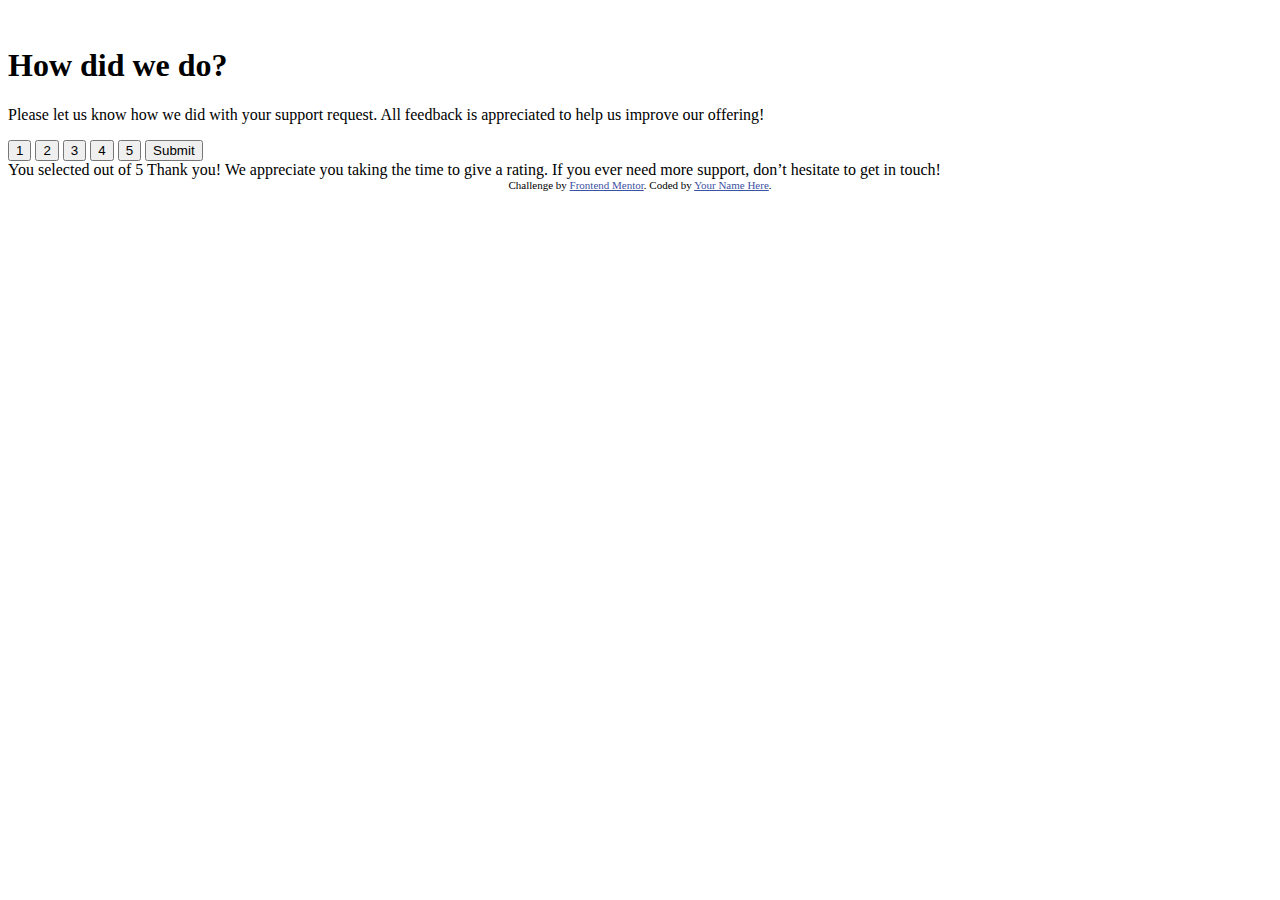
==== pages/index.html @ 81e843ce "my first commit in rating app" ====
<!DOCTYPE html>
<html lang="en">
<head>
  <meta charset="UTF-8">
  <meta name="viewport" content="width=device-width, initial-scale=1.0"> <!-- displays site properly based on user's device -->
  <link rel="icon" type="image/png" sizes="32x32" href="./images/favicon-32x32.png">
  <link rel="stylesheet" href="pages/rating.css">
  
  <title>Frontend Mentor | Interactive rating component</title>

  <!-- Feel free to remove these styles or customise in your own stylesheet 👍 -->
  <style>
    .attribution { font-size: 11px; text-align: center; }
    .attribution a { color: hsl(228, 45%, 44%); }
  </style>
</head>
<body>
  <main>
    <!-- rating card -->
    <div class="rating-card">
      <!-- star icon -->
      <img src="" alt="">
      <!-- text -->
      <h1>How did we do?</h1>
      <p>Please let us know how we did with your support request. All feedback is appreciated to help us improve our offering!</p>
      <!-- rating numbers -->
      <button>1</button>
      <button>2</button>
      <button>3</button>
      <button>4</button>
      <button>5</button>
      <!-- sumbit button -->
      <button>Submit</button>
    </div>
  </main>
  <!-- Rating state start -->

 

  <!-- Rating state end -->

  <!-- Thank you state start -->

  You selected <!-- Add rating here --> out of 5

  Thank you!

  We appreciate you taking the time to give a rating. If you ever need more support, 
  don’t hesitate to get in touch!

  <!-- Thank you state end -->

  
  <div class="attribution">
    Challenge by <a href="https://www.frontendmentor.io?ref=challenge" target="_blank">Frontend Mentor</a>. 
    Coded by <a href="#">Your Name Here</a>.
  </div>


  <!-- JAVASCRIPT -->
  <script src="pages/myRating.js"></script>
</body>
</html>
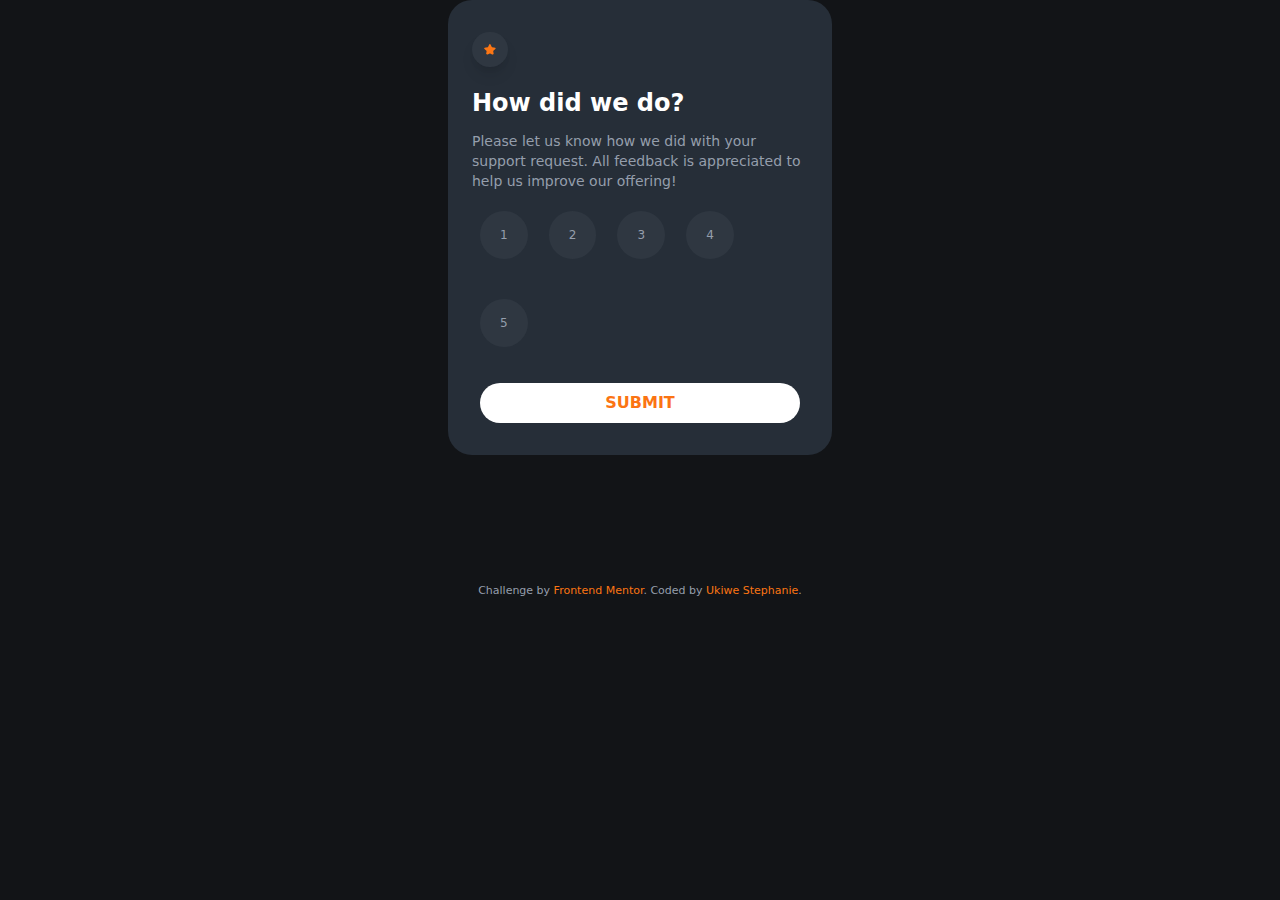
==== commit 3e5a66b9: "my update including tailwind css" ====
--- a/pages/index.html
+++ b/pages/index.html
@@ -4,34 +4,42 @@
   <meta charset="UTF-8">
   <meta name="viewport" content="width=device-width, initial-scale=1.0"> <!-- displays site properly based on user's device -->
   <link rel="icon" type="image/png" sizes="32x32" href="./images/favicon-32x32.png">
-  <link rel="stylesheet" href="pages/rating.css">
+  <link rel="stylesheet" href="rating.css">
+  <link href="../output.css" rel="stylesheet">
   
   <title>Frontend Mentor | Interactive rating component</title>
-
-  <!-- Feel free to remove these styles or customise in your own stylesheet 👍 -->
-  <style>
-    .attribution { font-size: 11px; text-align: center; }
-    .attribution a { color: hsl(228, 45%, 44%); }
-  </style>
 </head>
-<body>
+<body class="body w-full h-full">
   <main>
     <!-- rating card -->
-    <div class="rating-card">
-      <!-- star icon -->
-      <img src="" alt="">
+    <div class="rating-card max-w-sm md:m-auto overflow-hidden rounded-3xl w-full h-ffull mt-36">
+        <!-- star icon -->
+      <img class="star-icon rounded-full shadow-lg py-3 px-3 mx-6 mt-8 mb-5 w-9" src="../images/icon-star.svg" alt="">
       <!-- text -->
-      <h1>How did we do?</h1>
-      <p>Please let us know how we did with your support request. All feedback is appreciated to help us improve our offering!</p>
+      <div class="px-6">
+        <h1 class="font-semibold text-2xl text-white pb-3">How did we do?</h1>
+      <p class="rate-text text-sm">Please let us know how we did with your support request. All feedback is appreciated to help us improve our offering!</p>
+      
       <!-- rating numbers -->
-      <button>1</button>
-      <button>2</button>
-      <button>3</button>
-      <button>4</button>
-      <button>5</button>
-      <!-- sumbit button -->
-      <button>Submit</button>
+      <div class=" text-white">
+        <button class="rate-buttons rounded-full text-xs rate-text py-4 px-5 mx-2 my-5">1</button>
+      <button class="rate-buttons  rounded-full text-xs rate-text py-4 px-5 mx-2 my-5">2</button>
+      <button class="rate-buttons  rounded-full text-xs rate-text py-4 px-5 mx-2 my-5">3</button>
+      <button class="rate-buttons  rounded-full text-xs rate-text py-4 px-5 mx-2 my-5">4</button>
+      <button class="rate-buttons  rounded-full text-xs rate-text py-4 px-5 mx-2 my-5">5</button>
+      </div>
+     
     </div>
+     <!-- sumbit button -->
+     <button class="font-semibold rating-submit bg-white rounded-full w-80 h-10 ml-8 mt-4 mb-8">SUBMIT</button>
+      </div>
+    </div>
+
+    <!-- FOOTER -->
+    <div class="attribution mt-32">
+      Challenge by <a href="https://www.frontendmentor.io?ref=challenge" target="_blank">Frontend Mentor</a>. 
+      Coded by <a href="#">Ukiwe Stephanie</a>.
+    
   </main>
   <!-- Rating state start -->
 
@@ -39,25 +47,12 @@
 
   <!-- Rating state end -->
 
-  <!-- Thank you state start -->
-
-  You selected <!-- Add rating here --> out of 5
-
-  Thank you!
-
-  We appreciate you taking the time to give a rating. If you ever need more support, 
-  don’t hesitate to get in touch!
-
-  <!-- Thank you state end -->
 
   
-  <div class="attribution">
-    Challenge by <a href="https://www.frontendmentor.io?ref=challenge" target="_blank">Frontend Mentor</a>. 
-    Coded by <a href="#">Your Name Here</a>.
-  </div>
+  
 
 
   <!-- JAVASCRIPT -->
-  <script src="pages/myRating.js"></script>
+  <script src="myRating.js"></script>
 </body>
 </html>--- a/pages/rating.css
+++ b/pages/rating.css
@@ -0,0 +1,46 @@
+* {
+    margin: 0;
+    padding: 0;
+}
+
+.body {
+    background-color: #121417;
+}
+
+.rating-card {
+    background-color: #262e38;
+}
+
+.star-icon {
+    background-color: #7c87981a;
+}
+
+.rate-text {
+    color: #959eac;
+}
+
+.rate-buttons {
+background-color: #7c87981a;
+}
+
+.rating-submit {
+    color: #fb7413;
+}
+
+.attribution { 
+    font-size: 11px; 
+    text-align: center;
+    color: #959eac; 
+}
+
+.attribution a { 
+    color: #fb7413; 
+}
+
+
+
+/* White: hsl(0, 0%, 100%)
+- Light Grey: hsl(217, 12%, 63%)
+- Medium Grey: hsl(216, 12%, 54%)
+- Dark Blue: hsl(213, 19%, 18%)
+- Very Dark Blue: hsl(216, 12%, 8%) */--- a/output.css
+++ b/output.css
@@ -0,0 +1,188374 @@
+/* tailwindcss utility classes*/
+
+/* ! tailwindcss v2.2.7 | MIT License | https://tailwindcss.com*/
+
+/*! modern-normalize v1.1.0 | MIT License | https://github.com/sindresorhus/modern-normalize */
+
+/*
+Document
+========
+*/
+
+/**
+Use a better box model (opinionated).
+*/
+
+*,
+::before,
+::after {
+  box-sizing: border-box;
+}
+
+/**
+Use a more readable tab size (opinionated).
+*/
+
+html {
+  -moz-tab-size: 4;
+  -o-tab-size: 4;
+     tab-size: 4;
+}
+
+/**
+1. Correct the line height in all browsers.
+2. Prevent adjustments of font size after orientation changes in iOS.
+*/
+
+html {
+  line-height: 1.15;
+  /* 1 */
+  -webkit-text-size-adjust: 100%;
+  /* 2 */
+}
+
+/*
+Sections
+========
+*/
+
+/**
+Remove the margin in all browsers.
+*/
+
+body {
+  margin: 0;
+}
+
+/**
+Improve consistency of default fonts in all browsers. (https://github.com/sindresorhus/modern-normalize/issues/3)
+*/
+
+body {
+  font-family:
+		system-ui,
+		-apple-system, /* Firefox supports this but not yet `system-ui` */
+		'Segoe UI',
+		Roboto,
+		Helvetica,
+		Arial,
+		sans-serif,
+		'Apple Color Emoji',
+		'Segoe UI Emoji';
+}
+
+/*
+Grouping content
+================
+*/
+
+/**
+1. Add the correct height in Firefox.
+2. Correct the inheritance of border color in Firefox. (https://bugzilla.mozilla.org/show_bug.cgi?id=190655)
+*/
+
+hr {
+  height: 0;
+  /* 1 */
+  color: inherit;
+  /* 2 */
+}
+
+/*
+Text-level semantics
+====================
+*/
+
+/**
+Add the correct text decoration in Chrome, Edge, and Safari.
+*/
+
+abbr[title] {
+  -webkit-text-decoration: underline dotted;
+          text-decoration: underline dotted;
+}
+
+/**
+Add the correct font weight in Edge and Safari.
+*/
+
+b,
+strong {
+  font-weight: bolder;
+}
+
+/**
+1. Improve consistency of default fonts in all browsers. (https://github.com/sindresorhus/modern-normalize/issues/3)
+2. Correct the odd 'em' font sizing in all browsers.
+*/
+
+code,
+kbd,
+samp,
+pre {
+  font-family:
+		ui-monospace,
+		SFMono-Regular,
+		Consolas,
+		'Liberation Mono',
+		Menlo,
+		monospace;
+  /* 1 */
+  font-size: 1em;
+  /* 2 */
+}
+
+/**
+Add the correct font size in all browsers.
+*/
+
+small {
+  font-size: 80%;
+}
+
+/**
+Prevent 'sub' and 'sup' elements from affecting the line height in all browsers.
+*/
+
+sub,
+sup {
+  font-size: 75%;
+  line-height: 0;
+  position: relative;
+  vertical-align: baseline;
+}
+
+sub {
+  bottom: -0.25em;
+}
+
+sup {
+  top: -0.5em;
+}
+
+/*
+Tabular data
+============
+*/
+
+/**
+1. Remove text indentation from table contents in Chrome and Safari. (https://bugs.chromium.org/p/chromium/issues/detail?id=999088, https://bugs.webkit.org/show_bug.cgi?id=201297)
+2. Correct table border color inheritance in all Chrome and Safari. (https://bugs.chromium.org/p/chromium/issues/detail?id=935729, https://bugs.webkit.org/show_bug.cgi?id=195016)
+*/
+
+table {
+  text-indent: 0;
+  /* 1 */
+  border-color: inherit;
+  /* 2 */
+}
+
+/*
+Forms
+=====
+*/
+
+/**
+1. Change the font styles in all browsers.
+2. Remove the margin in Firefox and Safari.
+*/
+
+button,
+input,
+optgroup,
+select,
+textarea {
+  font-family: inherit;
+  /* 1 */
+  font-size: 100%;
+  /* 1 */
+  line-height: 1.15;
+  /* 1 */
+  margin: 0;
+  /* 2 */
+}
+
+/**
+Remove the inheritance of text transform in Edge and Firefox.
+1. Remove the inheritance of text transform in Firefox.
+*/
+
+button,
+select {
+  /* 1 */
+  text-transform: none;
+}
+
+/**
+Correct the inability to style clickable types in iOS and Safari.
+*/
+
+button,
+[type='button'],
+[type='reset'],
+[type='submit'] {
+  -webkit-appearance: button;
+}
+
+/**
+Remove the inner border and padding in Firefox.
+*/
+
+::-moz-focus-inner {
+  border-style: none;
+  padding: 0;
+}
+
+/**
+Restore the focus styles unset by the previous rule.
+*/
+
+:-moz-focusring {
+  outline: 1px dotted ButtonText;
+}
+
+/**
+Remove the additional ':invalid' styles in Firefox.
+See: https://github.com/mozilla/gecko-dev/blob/2f9eacd9d3d995c937b4251a5557d95d494c9be1/layout/style/res/forms.css#L728-L737
+*/
+
+:-moz-ui-invalid {
+  box-shadow: none;
+}
+
+/**
+Remove the padding so developers are not caught out when they zero out 'fieldset' elements in all browsers.
+*/
+
+legend {
+  padding: 0;
+}
+
+/**
+Add the correct vertical alignment in Chrome and Firefox.
+*/
+
+progress {
+  vertical-align: baseline;
+}
+
+/**
+Correct the cursor style of increment and decrement buttons in Safari.
+*/
+
+::-webkit-inner-spin-button,
+::-webkit-outer-spin-button {
+  height: auto;
+}
+
+/**
+1. Correct the odd appearance in Chrome and Safari.
+2. Correct the outline style in Safari.
+*/
+
+[type='search'] {
+  -webkit-appearance: textfield;
+  /* 1 */
+  outline-offset: -2px;
+  /* 2 */
+}
+
+/**
+Remove the inner padding in Chrome and Safari on macOS.
+*/
+
+::-webkit-search-decoration {
+  -webkit-appearance: none;
+}
+
+/**
+1. Correct the inability to style clickable types in iOS and Safari.
+2. Change font properties to 'inherit' in Safari.
+*/
+
+::-webkit-file-upload-button {
+  -webkit-appearance: button;
+  /* 1 */
+  font: inherit;
+  /* 2 */
+}
+
+/*
+Interactive
+===========
+*/
+
+/*
+Add the correct display in Chrome and Safari.
+*/
+
+summary {
+  display: list-item;
+}
+
+/**
+ * Manually forked from SUIT CSS Base: https://github.com/suitcss/base
+ * A thin layer on top of normalize.css that provides a starting point more
+ * suitable for web applications.
+ */
+
+/**
+ * Removes the default spacing and border for appropriate elements.
+ */
+
+blockquote,
+dl,
+dd,
+h1,
+h2,
+h3,
+h4,
+h5,
+h6,
+hr,
+figure,
+p,
+pre {
+  margin: 0;
+}
+
+button {
+  background-color: transparent;
+  background-image: none;
+}
+
+fieldset {
+  margin: 0;
+  padding: 0;
+}
+
+ol,
+ul {
+  list-style: none;
+  margin: 0;
+  padding: 0;
+}
+
+/**
+ * Tailwind custom reset styles
+ */
+
+/**
+ * 1. Use the user's configured `sans` font-family (with Tailwind's default
+ *    sans-serif font stack as a fallback) as a sane default.
+ * 2. Use Tailwind's default "normal" line-height so the user isn't forced
+ *    to override it to ensure consistency even when using the default theme.
+ */
+
+html {
+  font-family: ui-sans-serif, system-ui, -apple-system, BlinkMacSystemFont, "Segoe UI", Roboto, "Helvetica Neue", Arial, "Noto Sans", sans-serif, "Apple Color Emoji", "Segoe UI Emoji", "Segoe UI Symbol", "Noto Color Emoji";
+  /* 1 */
+  line-height: 1.5;
+  /* 2 */
+}
+
+/**
+ * Inherit font-family and line-height from `html` so users can set them as
+ * a class directly on the `html` element.
+ */
+
+body {
+  font-family: inherit;
+  line-height: inherit;
+}
+
+/**
+ * 1. Prevent padding and border from affecting element width.
+ *
+ *    We used to set this in the html element and inherit from
+ *    the parent element for everything else. This caused issues
+ *    in shadow-dom-enhanced elements like <details> where the content
+ *    is wrapped by a div with box-sizing set to `content-box`.
+ *
+ *    https://github.com/mozdevs/cssremedy/issues/4
+ *
+ *
+ * 2. Allow adding a border to an element by just adding a border-width.
+ *
+ *    By default, the way the browser specifies that an element should have no
+ *    border is by setting it's border-style to `none` in the user-agent
+ *    stylesheet.
+ *
+ *    In order to easily add borders to elements by just setting the `border-width`
+ *    property, we change the default border-style for all elements to `solid`, and
+ *    use border-width to hide them instead. This way our `border` utilities only
+ *    need to set the `border-width` property instead of the entire `border`
+ *    shorthand, making our border utilities much more straightforward to compose.
+ *
+ *    https://github.com/tailwindcss/tailwindcss/pull/116
+ */
+
+*,
+::before,
+::after {
+  box-sizing: border-box;
+  /* 1 */
+  border-width: 0;
+  /* 2 */
+  border-style: solid;
+  /* 2 */
+  border-color: currentColor;
+  /* 2 */
+}
+
+/*
+ * Ensure horizontal rules are visible by default
+ */
+
+hr {
+  border-top-width: 1px;
+}
+
+/**
+ * Undo the `border-style: none` reset that Normalize applies to images so that
+ * our `border-{width}` utilities have the expected effect.
+ *
+ * The Normalize reset is unnecessary for us since we default the border-width
+ * to 0 on all elements.
+ *
+ * https://github.com/tailwindcss/tailwindcss/issues/362
+ */
+
+img {
+  border-style: solid;
+}
+
+textarea {
+  resize: vertical;
+}
+
+input::-moz-placeholder, textarea::-moz-placeholder {
+  opacity: 1;
+  color: #9ca3af;
+}
+
+input:-ms-input-placeholder, textarea:-ms-input-placeholder {
+  opacity: 1;
+  color: #9ca3af;
+}
+
+input::placeholder,
+textarea::placeholder {
+  opacity: 1;
+  color: #9ca3af;
+}
+
+button,
+[role="button"] {
+  cursor: pointer;
+}
+
+table {
+  border-collapse: collapse;
+}
+
+h1,
+h2,
+h3,
+h4,
+h5,
+h6 {
+  font-size: inherit;
+  font-weight: inherit;
+}
+
+/**
+ * Reset links to optimize for opt-in styling instead of
+ * opt-out.
+ */
+
+a {
+  color: inherit;
+  text-decoration: inherit;
+}
+
+/**
+ * Reset form element properties that are easy to forget to
+ * style explicitly so you don't inadvertently introduce
+ * styles that deviate from your design system. These styles
+ * supplement a partial reset that is already applied by
+ * normalize.css.
+ */
+
+button,
+input,
+optgroup,
+select,
+textarea {
+  padding: 0;
+  line-height: inherit;
+  color: inherit;
+}
+
+/**
+ * Use the configured 'mono' font family for elements that
+ * are expected to be rendered with a monospace font, falling
+ * back to the system monospace stack if there is no configured
+ * 'mono' font family.
+ */
+
+pre,
+code,
+kbd,
+samp {
+  font-family: ui-monospace, SFMono-Regular, Menlo, Monaco, Consolas, "Liberation Mono", "Courier New", monospace;
+}
+
+/**
+ * 1. Make replaced elements `display: block` by default as that's
+ *    the behavior you want almost all of the time. Inspired by
+ *    CSS Remedy, with `svg` added as well.
+ *
+ *    https://github.com/mozdevs/cssremedy/issues/14
+ * 
+ * 2. Add `vertical-align: middle` to align replaced elements more
+ *    sensibly by default when overriding `display` by adding a
+ *    utility like `inline`.
+ *
+ *    This can trigger a poorly considered linting error in some
+ *    tools but is included by design.
+ * 
+ *    https://github.com/jensimmons/cssremedy/issues/14#issuecomment-634934210
+ */
+
+img,
+svg,
+video,
+canvas,
+audio,
+iframe,
+embed,
+object {
+  display: block;
+  /* 1 */
+  /* vertical-align: middle; */
+  /* 2 */
+}
+
+/**
+ * Constrain images and videos to the parent width and preserve
+ * their intrinsic aspect ratio.
+ *
+ * https://github.com/mozdevs/cssremedy/issues/14
+ */
+
+img,
+video {
+  max-width: 100%;
+  height: auto;
+}
+
+/**
+ * Ensure the default browser behavior of the `hidden` attribute.
+ */
+
+[hidden] {
+  display: none;
+}
+
+*, ::before, ::after {
+  --tw-border-opacity: 1;
+  border-color: rgba(229, 231, 235, var(--tw-border-opacity));
+}
+
+.container {
+  width: 100%;
+}
+
+@media (min-width: 640px) {
+  .container {
+    max-width: 640px;
+  }
+}
+
+@media (min-width: 768px) {
+  .container {
+    max-width: 768px;
+  }
+}
+
+@media (min-width: 1024px) {
+  .container {
+    max-width: 1024px;
+  }
+}
+
+@media (min-width: 1280px) {
+  .container {
+    max-width: 1280px;
+  }
+}
+
+@media (min-width: 1536px) {
+  .container {
+    max-width: 1536px;
+  }
+}
+
+.sr-only {
+  position: absolute;
+  width: 1px;
+  height: 1px;
+  padding: 0;
+  margin: -1px;
+  overflow: hidden;
+  clip: rect(0, 0, 0, 0);
+  white-space: nowrap;
+  border-width: 0;
+}
+
+.not-sr-only {
+  position: static;
+  width: auto;
+  height: auto;
+  padding: 0;
+  margin: 0;
+  overflow: visible;
+  clip: auto;
+  white-space: normal;
+}
+
+.focus-within\:sr-only:focus-within {
+  position: absolute;
+  width: 1px;
+  height: 1px;
+  padding: 0;
+  margin: -1px;
+  overflow: hidden;
+  clip: rect(0, 0, 0, 0);
+  white-space: nowrap;
+  border-width: 0;
+}
+
+.focus-within\:not-sr-only:focus-within {
+  position: static;
+  width: auto;
+  height: auto;
+  padding: 0;
+  margin: 0;
+  overflow: visible;
+  clip: auto;
+  white-space: normal;
+}
+
+.focus\:sr-only:focus {
+  position: absolute;
+  width: 1px;
+  height: 1px;
+  padding: 0;
+  margin: -1px;
+  overflow: hidden;
+  clip: rect(0, 0, 0, 0);
+  white-space: nowrap;
+  border-width: 0;
+}
+
+.focus\:not-sr-only:focus {
+  position: static;
+  width: auto;
+  height: auto;
+  padding: 0;
+  margin: 0;
+  overflow: visible;
+  clip: auto;
+  white-space: normal;
+}
+
+.pointer-events-none {
+  pointer-events: none;
+}
+
+.pointer-events-auto {
+  pointer-events: auto;
+}
+
+.visible {
+  visibility: visible;
+}
+
+.invisible {
+  visibility: hidden;
+}
+
+.static {
+  position: static;
+}
+
+.fixed {
+  position: fixed;
+}
+
+.absolute {
+  position: absolute;
+}
+
+.relative {
+  position: relative;
+}
+
+.sticky {
+  position: sticky;
+}
+
+.inset-0 {
+  top: 0px;
+  right: 0px;
+  bottom: 0px;
+  left: 0px;
+}
+
+.inset-1 {
+  top: 0.25rem;
+  right: 0.25rem;
+  bottom: 0.25rem;
+  left: 0.25rem;
+}
+
+.inset-2 {
+  top: 0.5rem;
+  right: 0.5rem;
+  bottom: 0.5rem;
+  left: 0.5rem;
+}
+
+.inset-3 {
+  top: 0.75rem;
+  right: 0.75rem;
+  bottom: 0.75rem;
+  left: 0.75rem;
+}
+
+.inset-4 {
+  top: 1rem;
+  right: 1rem;
+  bottom: 1rem;
+  left: 1rem;
+}
+
+.inset-5 {
+  top: 1.25rem;
+  right: 1.25rem;
+  bottom: 1.25rem;
+  left: 1.25rem;
+}
+
+.inset-6 {
+  top: 1.5rem;
+  right: 1.5rem;
+  bottom: 1.5rem;
+  left: 1.5rem;
+}
+
+.inset-7 {
+  top: 1.75rem;
+  right: 1.75rem;
+  bottom: 1.75rem;
+  left: 1.75rem;
+}
+
+.inset-8 {
+  top: 2rem;
+  right: 2rem;
+  bottom: 2rem;
+  left: 2rem;
+}
+
+.inset-9 {
+  top: 2.25rem;
+  right: 2.25rem;
+  bottom: 2.25rem;
+  left: 2.25rem;
+}
+
+.inset-10 {
+  top: 2.5rem;
+  right: 2.5rem;
+  bottom: 2.5rem;
+  left: 2.5rem;
+}
+
+.inset-11 {
+  top: 2.75rem;
+  right: 2.75rem;
+  bottom: 2.75rem;
+  left: 2.75rem;
+}
+
+.inset-12 {
+  top: 3rem;
+  right: 3rem;
+  bottom: 3rem;
+  left: 3rem;
+}
+
+.inset-14 {
+  top: 3.5rem;
+  right: 3.5rem;
+  bottom: 3.5rem;
+  left: 3.5rem;
+}
+
+.inset-16 {
+  top: 4rem;
+  right: 4rem;
+  bottom: 4rem;
+  left: 4rem;
+}
+
+.inset-20 {
+  top: 5rem;
+  right: 5rem;
+  bottom: 5rem;
+  left: 5rem;
+}
+
+.inset-24 {
+  top: 6rem;
+  right: 6rem;
+  bottom: 6rem;
+  left: 6rem;
+}
+
+.inset-28 {
+  top: 7rem;
+  right: 7rem;
+  bottom: 7rem;
+  left: 7rem;
+}
+
+.inset-32 {
+  top: 8rem;
+  right: 8rem;
+  bottom: 8rem;
+  left: 8rem;
+}
+
+.inset-36 {
+  top: 9rem;
+  right: 9rem;
+  bottom: 9rem;
+  left: 9rem;
+}
+
+.inset-40 {
+  top: 10rem;
+  right: 10rem;
+  bottom: 10rem;
+  left: 10rem;
+}
+
+.inset-44 {
+  top: 11rem;
+  right: 11rem;
+  bottom: 11rem;
+  left: 11rem;
+}
+
+.inset-48 {
+  top: 12rem;
+  right: 12rem;
+  bottom: 12rem;
+  left: 12rem;
+}
+
+.inset-52 {
+  top: 13rem;
+  right: 13rem;
+  bottom: 13rem;
+  left: 13rem;
+}
+
+.inset-56 {
+  top: 14rem;
+  right: 14rem;
+  bottom: 14rem;
+  left: 14rem;
+}
+
+.inset-60 {
+  top: 15rem;
+  right: 15rem;
+  bottom: 15rem;
+  left: 15rem;
+}
+
+.inset-64 {
+  top: 16rem;
+  right: 16rem;
+  bottom: 16rem;
+  left: 16rem;
+}
+
+.inset-72 {
+  top: 18rem;
+  right: 18rem;
+  bottom: 18rem;
+  left: 18rem;
+}
+
+.inset-80 {
+  top: 20rem;
+  right: 20rem;
+  bottom: 20rem;
+  left: 20rem;
+}
+
+.inset-96 {
+  top: 24rem;
+  right: 24rem;
+  bottom: 24rem;
+  left: 24rem;
+}
+
+.inset-auto {
+  top: auto;
+  right: auto;
+  bottom: auto;
+  left: auto;
+}
+
+.inset-px {
+  top: 1px;
+  right: 1px;
+  bottom: 1px;
+  left: 1px;
+}
+
+.inset-0\.5 {
+  top: 0.125rem;
+  right: 0.125rem;
+  bottom: 0.125rem;
+  left: 0.125rem;
+}
+
+.inset-1\.5 {
+  top: 0.375rem;
+  right: 0.375rem;
+  bottom: 0.375rem;
+  left: 0.375rem;
+}
+
+.inset-2\.5 {
+  top: 0.625rem;
+  right: 0.625rem;
+  bottom: 0.625rem;
+  left: 0.625rem;
+}
+
+.inset-3\.5 {
+  top: 0.875rem;
+  right: 0.875rem;
+  bottom: 0.875rem;
+  left: 0.875rem;
+}
+
+.-inset-0 {
+  top: 0px;
+  right: 0px;
+  bottom: 0px;
+  left: 0px;
+}
+
+.-inset-1 {
+  top: -0.25rem;
+  right: -0.25rem;
+  bottom: -0.25rem;
+  left: -0.25rem;
+}
+
+.-inset-2 {
+  top: -0.5rem;
+  right: -0.5rem;
+  bottom: -0.5rem;
+  left: -0.5rem;
+}
+
+.-inset-3 {
+  top: -0.75rem;
+  right: -0.75rem;
+  bottom: -0.75rem;
+  left: -0.75rem;
+}
+
+.-inset-4 {
+  top: -1rem;
+  right: -1rem;
+  bottom: -1rem;
+  left: -1rem;
+}
+
+.-inset-5 {
+  top: -1.25rem;
+  right: -1.25rem;
+  bottom: -1.25rem;
+  left: -1.25rem;
+}
+
+.-inset-6 {
+  top: -1.5rem;
+  right: -1.5rem;
+  bottom: -1.5rem;
+  left: -1.5rem;
+}
+
+.-inset-7 {
+  top: -1.75rem;
+  right: -1.75rem;
+  bottom: -1.75rem;
+  left: -1.75rem;
+}
+
+.-inset-8 {
+  top: -2rem;
+  right: -2rem;
+  bottom: -2rem;
+  left: -2rem;
+}
+
+.-inset-9 {
+  top: -2.25rem;
+  right: -2.25rem;
+  bottom: -2.25rem;
+  left: -2.25rem;
+}
+
+.-inset-10 {
+  top: -2.5rem;
+  right: -2.5rem;
+  bottom: -2.5rem;
+  left: -2.5rem;
+}
+
+.-inset-11 {
+  top: -2.75rem;
+  right: -2.75rem;
+  bottom: -2.75rem;
+  left: -2.75rem;
+}
+
+.-inset-12 {
+  top: -3rem;
+  right: -3rem;
+  bottom: -3rem;
+  left: -3rem;
+}
+
+.-inset-14 {
+  top: -3.5rem;
+  right: -3.5rem;
+  bottom: -3.5rem;
+  left: -3.5rem;
+}
+
+.-inset-16 {
+  top: -4rem;
+  right: -4rem;
+  bottom: -4rem;
+  left: -4rem;
+}
+
+.-inset-20 {
+  top: -5rem;
+  right: -5rem;
+  bottom: -5rem;
+  left: -5rem;
+}
+
+.-inset-24 {
+  top: -6rem;
+  right: -6rem;
+  bottom: -6rem;
+  left: -6rem;
+}
+
+.-inset-28 {
+  top: -7rem;
+  right: -7rem;
+  bottom: -7rem;
+  left: -7rem;
+}
+
+.-inset-32 {
+  top: -8rem;
+  right: -8rem;
+  bottom: -8rem;
+  left: -8rem;
+}
+
+.-inset-36 {
+  top: -9rem;
+  right: -9rem;
+  bottom: -9rem;
+  left: -9rem;
+}
+
+.-inset-40 {
+  top: -10rem;
+  right: -10rem;
+  bottom: -10rem;
+  left: -10rem;
+}
+
+.-inset-44 {
+  top: -11rem;
+  right: -11rem;
+  bottom: -11rem;
+  left: -11rem;
+}
+
+.-inset-48 {
+  top: -12rem;
+  right: -12rem;
+  bottom: -12rem;
+  left: -12rem;
+}
+
+.-inset-52 {
+  top: -13rem;
+  right: -13rem;
+  bottom: -13rem;
+  left: -13rem;
+}
+
+.-inset-56 {
+  top: -14rem;
+  right: -14rem;
+  bottom: -14rem;
+  left: -14rem;
+}
+
+.-inset-60 {
+  top: -15rem;
+  right: -15rem;
+  bottom: -15rem;
+  left: -15rem;
+}
+
+.-inset-64 {
+  top: -16rem;
+  right: -16rem;
+  bottom: -16rem;
+  left: -16rem;
+}
+
+.-inset-72 {
+  top: -18rem;
+  right: -18rem;
+  bottom: -18rem;
+  left: -18rem;
+}
+
+.-inset-80 {
+  top: -20rem;
+  right: -20rem;
+  bottom: -20rem;
+  left: -20rem;
+}
+
+.-inset-96 {
+  top: -24rem;
+  right: -24rem;
+  bottom: -24rem;
+  left: -24rem;
+}
+
+.-inset-px {
+  top: -1px;
+  right: -1px;
+  bottom: -1px;
+  left: -1px;
+}
+
+.-inset-0\.5 {
+  top: -0.125rem;
+  right: -0.125rem;
+  bottom: -0.125rem;
+  left: -0.125rem;
+}
+
+.-inset-1\.5 {
+  top: -0.375rem;
+  right: -0.375rem;
+  bottom: -0.375rem;
+  left: -0.375rem;
+}
+
+.-inset-2\.5 {
+  top: -0.625rem;
+  right: -0.625rem;
+  bottom: -0.625rem;
+  left: -0.625rem;
+}
+
+.-inset-3\.5 {
+  top: -0.875rem;
+  right: -0.875rem;
+  bottom: -0.875rem;
+  left: -0.875rem;
+}
+
+.inset-1\/2 {
+  top: 50%;
+  right: 50%;
+  bottom: 50%;
+  left: 50%;
+}
+
+.inset-1\/3 {
+  top: 33.333333%;
+  right: 33.333333%;
+  bottom: 33.333333%;
+  left: 33.333333%;
+}
+
+.inset-2\/3 {
+  top: 66.666667%;
+  right: 66.666667%;
+  bottom: 66.666667%;
+  left: 66.666667%;
+}
+
+.inset-1\/4 {
+  top: 25%;
+  right: 25%;
+  bottom: 25%;
+  left: 25%;
+}
+
+.inset-2\/4 {
+  top: 50%;
+  right: 50%;
+  bottom: 50%;
+  left: 50%;
+}
+
+.inset-3\/4 {
+  top: 75%;
+  right: 75%;
+  bottom: 75%;
+  left: 75%;
+}
+
+.inset-full {
+  top: 100%;
+  right: 100%;
+  bottom: 100%;
+  left: 100%;
+}
+
+.-inset-1\/2 {
+  top: -50%;
+  right: -50%;
+  bottom: -50%;
+  left: -50%;
+}
+
+.-inset-1\/3 {
+  top: -33.333333%;
+  right: -33.333333%;
+  bottom: -33.333333%;
+  left: -33.333333%;
+}
+
+.-inset-2\/3 {
+  top: -66.666667%;
+  right: -66.666667%;
+  bottom: -66.666667%;
+  left: -66.666667%;
+}
+
+.-inset-1\/4 {
+  top: -25%;
+  right: -25%;
+  bottom: -25%;
+  left: -25%;
+}
+
+.-inset-2\/4 {
+  top: -50%;
+  right: -50%;
+  bottom: -50%;
+  left: -50%;
+}
+
+.-inset-3\/4 {
+  top: -75%;
+  right: -75%;
+  bottom: -75%;
+  left: -75%;
+}
+
+.-inset-full {
+  top: -100%;
+  right: -100%;
+  bottom: -100%;
+  left: -100%;
+}
+
+.inset-x-0 {
+  left: 0px;
+  right: 0px;
+}
+
+.inset-x-1 {
+  left: 0.25rem;
+  right: 0.25rem;
+}
+
+.inset-x-2 {
+  left: 0.5rem;
+  right: 0.5rem;
+}
+
+.inset-x-3 {
+  left: 0.75rem;
+  right: 0.75rem;
+}
+
+.inset-x-4 {
+  left: 1rem;
+  right: 1rem;
+}
+
+.inset-x-5 {
+  left: 1.25rem;
+  right: 1.25rem;
+}
+
+.inset-x-6 {
+  left: 1.5rem;
+  right: 1.5rem;
+}
+
+.inset-x-7 {
+  left: 1.75rem;
+  right: 1.75rem;
+}
+
+.inset-x-8 {
+  left: 2rem;
+  right: 2rem;
+}
+
+.inset-x-9 {
+  left: 2.25rem;
+  right: 2.25rem;
+}
+
+.inset-x-10 {
+  left: 2.5rem;
+  right: 2.5rem;
+}
+
+.inset-x-11 {
+  left: 2.75rem;
+  right: 2.75rem;
+}
+
+.inset-x-12 {
+  left: 3rem;
+  right: 3rem;
+}
+
+.inset-x-14 {
+  left: 3.5rem;
+  right: 3.5rem;
+}
+
+.inset-x-16 {
+  left: 4rem;
+  right: 4rem;
+}
+
+.inset-x-20 {
+  left: 5rem;
+  right: 5rem;
+}
+
+.inset-x-24 {
+  left: 6rem;
+  right: 6rem;
+}
+
+.inset-x-28 {
+  left: 7rem;
+  right: 7rem;
+}
+
+.inset-x-32 {
+  left: 8rem;
+  right: 8rem;
+}
+
+.inset-x-36 {
+  left: 9rem;
+  right: 9rem;
+}
+
+.inset-x-40 {
+  left: 10rem;
+  right: 10rem;
+}
+
+.inset-x-44 {
+  left: 11rem;
+  right: 11rem;
+}
+
+.inset-x-48 {
+  left: 12rem;
+  right: 12rem;
+}
+
+.inset-x-52 {
+  left: 13rem;
+  right: 13rem;
+}
+
+.inset-x-56 {
+  left: 14rem;
+  right: 14rem;
+}
+
+.inset-x-60 {
+  left: 15rem;
+  right: 15rem;
+}
+
+.inset-x-64 {
+  left: 16rem;
+  right: 16rem;
+}
+
+.inset-x-72 {
+  left: 18rem;
+  right: 18rem;
+}
+
+.inset-x-80 {
+  left: 20rem;
+  right: 20rem;
+}
+
+.inset-x-96 {
+  left: 24rem;
+  right: 24rem;
+}
+
+.inset-x-auto {
+  left: auto;
+  right: auto;
+}
+
+.inset-x-px {
+  left: 1px;
+  right: 1px;
+}
+
+.inset-x-0\.5 {
+  left: 0.125rem;
+  right: 0.125rem;
+}
+
+.inset-x-1\.5 {
+  left: 0.375rem;
+  right: 0.375rem;
+}
+
+.inset-x-2\.5 {
+  left: 0.625rem;
+  right: 0.625rem;
+}
+
+.inset-x-3\.5 {
+  left: 0.875rem;
+  right: 0.875rem;
+}
+
+.-inset-x-0 {
+  left: 0px;
+  right: 0px;
+}
+
+.-inset-x-1 {
+  left: -0.25rem;
+  right: -0.25rem;
+}
+
+.-inset-x-2 {
+  left: -0.5rem;
+  right: -0.5rem;
+}
+
+.-inset-x-3 {
+  left: -0.75rem;
+  right: -0.75rem;
+}
+
+.-inset-x-4 {
+  left: -1rem;
+  right: -1rem;
+}
+
+.-inset-x-5 {
+  left: -1.25rem;
+  right: -1.25rem;
+}
+
+.-inset-x-6 {
+  left: -1.5rem;
+  right: -1.5rem;
+}
+
+.-inset-x-7 {
+  left: -1.75rem;
+  right: -1.75rem;
+}
+
+.-inset-x-8 {
+  left: -2rem;
+  right: -2rem;
+}
+
+.-inset-x-9 {
+  left: -2.25rem;
+  right: -2.25rem;
+}
+
+.-inset-x-10 {
+  left: -2.5rem;
+  right: -2.5rem;
+}
+
+.-inset-x-11 {
+  left: -2.75rem;
+  right: -2.75rem;
+}
+
+.-inset-x-12 {
+  left: -3rem;
+  right: -3rem;
+}
+
+.-inset-x-14 {
+  left: -3.5rem;
+  right: -3.5rem;
+}
+
+.-inset-x-16 {
+  left: -4rem;
+  right: -4rem;
+}
+
+.-inset-x-20 {
+  left: -5rem;
+  right: -5rem;
+}
+
+.-inset-x-24 {
+  left: -6rem;
+  right: -6rem;
+}
+
+.-inset-x-28 {
+  left: -7rem;
+  right: -7rem;
+}
+
+.-inset-x-32 {
+  left: -8rem;
+  right: -8rem;
+}
+
+.-inset-x-36 {
+  left: -9rem;
+  right: -9rem;
+}
+
+.-inset-x-40 {
+  left: -10rem;
+  right: -10rem;
+}
+
+.-inset-x-44 {
+  left: -11rem;
+  right: -11rem;
+}
+
+.-inset-x-48 {
+  left: -12rem;
+  right: -12rem;
+}
+
+.-inset-x-52 {
+  left: -13rem;
+  right: -13rem;
+}
+
+.-inset-x-56 {
+  left: -14rem;
+  right: -14rem;
+}
+
+.-inset-x-60 {
+  left: -15rem;
+  right: -15rem;
+}
+
+.-inset-x-64 {
+  left: -16rem;
+  right: -16rem;
+}
+
+.-inset-x-72 {
+  left: -18rem;
+  right: -18rem;
+}
+
+.-inset-x-80 {
+  left: -20rem;
+  right: -20rem;
+}
+
+.-inset-x-96 {
+  left: -24rem;
+  right: -24rem;
+}
+
+.-inset-x-px {
+  left: -1px;
+  right: -1px;
+}
+
+.-inset-x-0\.5 {
+  left: -0.125rem;
+  right: -0.125rem;
+}
+
+.-inset-x-1\.5 {
+  left: -0.375rem;
+  right: -0.375rem;
+}
+
+.-inset-x-2\.5 {
+  left: -0.625rem;
+  right: -0.625rem;
+}
+
+.-inset-x-3\.5 {
+  left: -0.875rem;
+  right: -0.875rem;
+}
+
+.inset-x-1\/2 {
+  left: 50%;
+  right: 50%;
+}
+
+.inset-x-1\/3 {
+  left: 33.333333%;
+  right: 33.333333%;
+}
+
+.inset-x-2\/3 {
+  left: 66.666667%;
+  right: 66.666667%;
+}
+
+.inset-x-1\/4 {
+  left: 25%;
+  right: 25%;
+}
+
+.inset-x-2\/4 {
+  left: 50%;
+  right: 50%;
+}
+
+.inset-x-3\/4 {
+  left: 75%;
+  right: 75%;
+}
+
+.inset-x-full {
+  left: 100%;
+  right: 100%;
+}
+
+.-inset-x-1\/2 {
+  left: -50%;
+  right: -50%;
+}
+
+.-inset-x-1\/3 {
+  left: -33.333333%;
+  right: -33.333333%;
+}
+
+.-inset-x-2\/3 {
+  left: -66.666667%;
+  right: -66.666667%;
+}
+
+.-inset-x-1\/4 {
+  left: -25%;
+  right: -25%;
+}
+
+.-inset-x-2\/4 {
+  left: -50%;
+  right: -50%;
+}
+
+.-inset-x-3\/4 {
+  left: -75%;
+  right: -75%;
+}
+
+.-inset-x-full {
+  left: -100%;
+  right: -100%;
+}
+
+.inset-y-0 {
+  top: 0px;
+  bottom: 0px;
+}
+
+.inset-y-1 {
+  top: 0.25rem;
+  bottom: 0.25rem;
+}
+
+.inset-y-2 {
+  top: 0.5rem;
+  bottom: 0.5rem;
+}
+
+.inset-y-3 {
+  top: 0.75rem;
+  bottom: 0.75rem;
+}
+
+.inset-y-4 {
+  top: 1rem;
+  bottom: 1rem;
+}
+
+.inset-y-5 {
+  top: 1.25rem;
+  bottom: 1.25rem;
+}
+
+.inset-y-6 {
+  top: 1.5rem;
+  bottom: 1.5rem;
+}
+
+.inset-y-7 {
+  top: 1.75rem;
+  bottom: 1.75rem;
+}
+
+.inset-y-8 {
+  top: 2rem;
+  bottom: 2rem;
+}
+
+.inset-y-9 {
+  top: 2.25rem;
+  bottom: 2.25rem;
+}
+
+.inset-y-10 {
+  top: 2.5rem;
+  bottom: 2.5rem;
+}
+
+.inset-y-11 {
+  top: 2.75rem;
+  bottom: 2.75rem;
+}
+
+.inset-y-12 {
+  top: 3rem;
+  bottom: 3rem;
+}
+
+.inset-y-14 {
+  top: 3.5rem;
+  bottom: 3.5rem;
+}
+
+.inset-y-16 {
+  top: 4rem;
+  bottom: 4rem;
+}
+
+.inset-y-20 {
+  top: 5rem;
+  bottom: 5rem;
+}
+
+.inset-y-24 {
+  top: 6rem;
+  bottom: 6rem;
+}
+
+.inset-y-28 {
+  top: 7rem;
+  bottom: 7rem;
+}
+
+.inset-y-32 {
+  top: 8rem;
+  bottom: 8rem;
+}
+
+.inset-y-36 {
+  top: 9rem;
+  bottom: 9rem;
+}
+
+.inset-y-40 {
+  top: 10rem;
+  bottom: 10rem;
+}
+
+.inset-y-44 {
+  top: 11rem;
+  bottom: 11rem;
+}
+
+.inset-y-48 {
+  top: 12rem;
+  bottom: 12rem;
+}
+
+.inset-y-52 {
+  top: 13rem;
+  bottom: 13rem;
+}
+
+.inset-y-56 {
+  top: 14rem;
+  bottom: 14rem;
+}
+
+.inset-y-60 {
+  top: 15rem;
+  bottom: 15rem;
+}
+
+.inset-y-64 {
+  top: 16rem;
+  bottom: 16rem;
+}
+
+.inset-y-72 {
+  top: 18rem;
+  bottom: 18rem;
+}
+
+.inset-y-80 {
+  top: 20rem;
+  bottom: 20rem;
+}
+
+.inset-y-96 {
+  top: 24rem;
+  bottom: 24rem;
+}
+
+.inset-y-auto {
+  top: auto;
+  bottom: auto;
+}
+
+.inset-y-px {
+  top: 1px;
+  bottom: 1px;
+}
+
+.inset-y-0\.5 {
+  top: 0.125rem;
+  bottom: 0.125rem;
+}
+
+.inset-y-1\.5 {
+  top: 0.375rem;
+  bottom: 0.375rem;
+}
+
+.inset-y-2\.5 {
+  top: 0.625rem;
+  bottom: 0.625rem;
+}
+
+.inset-y-3\.5 {
+  top: 0.875rem;
+  bottom: 0.875rem;
+}
+
+.-inset-y-0 {
+  top: 0px;
+  bottom: 0px;
+}
+
+.-inset-y-1 {
+  top: -0.25rem;
+  bottom: -0.25rem;
+}
+
+.-inset-y-2 {
+  top: -0.5rem;
+  bottom: -0.5rem;
+}
+
+.-inset-y-3 {
+  top: -0.75rem;
+  bottom: -0.75rem;
+}
+
+.-inset-y-4 {
+  top: -1rem;
+  bottom: -1rem;
+}
+
+.-inset-y-5 {
+  top: -1.25rem;
+  bottom: -1.25rem;
+}
+
+.-inset-y-6 {
+  top: -1.5rem;
+  bottom: -1.5rem;
+}
+
+.-inset-y-7 {
+  top: -1.75rem;
+  bottom: -1.75rem;
+}
+
+.-inset-y-8 {
+  top: -2rem;
+  bottom: -2rem;
+}
+
+.-inset-y-9 {
+  top: -2.25rem;
+  bottom: -2.25rem;
+}
+
+.-inset-y-10 {
+  top: -2.5rem;
+  bottom: -2.5rem;
+}
+
+.-inset-y-11 {
+  top: -2.75rem;
+  bottom: -2.75rem;
+}
+
+.-inset-y-12 {
+  top: -3rem;
+  bottom: -3rem;
+}
+
+.-inset-y-14 {
+  top: -3.5rem;
+  bottom: -3.5rem;
+}
+
+.-inset-y-16 {
+  top: -4rem;
+  bottom: -4rem;
+}
+
+.-inset-y-20 {
+  top: -5rem;
+  bottom: -5rem;
+}
+
+.-inset-y-24 {
+  top: -6rem;
+  bottom: -6rem;
+}
+
+.-inset-y-28 {
+  top: -7rem;
+  bottom: -7rem;
+}
+
+.-inset-y-32 {
+  top: -8rem;
+  bottom: -8rem;
+}
+
+.-inset-y-36 {
+  top: -9rem;
+  bottom: -9rem;
+}
+
+.-inset-y-40 {
+  top: -10rem;
+  bottom: -10rem;
+}
+
+.-inset-y-44 {
+  top: -11rem;
+  bottom: -11rem;
+}
+
+.-inset-y-48 {
+  top: -12rem;
+  bottom: -12rem;
+}
+
+.-inset-y-52 {
+  top: -13rem;
+  bottom: -13rem;
+}
+
+.-inset-y-56 {
+  top: -14rem;
+  bottom: -14rem;
+}
+
+.-inset-y-60 {
+  top: -15rem;
+  bottom: -15rem;
+}
+
+.-inset-y-64 {
+  top: -16rem;
+  bottom: -16rem;
+}
+
+.-inset-y-72 {
+  top: -18rem;
+  bottom: -18rem;
+}
+
+.-inset-y-80 {
+  top: -20rem;
+  bottom: -20rem;
+}
+
+.-inset-y-96 {
+  top: -24rem;
+  bottom: -24rem;
+}
+
+.-inset-y-px {
+  top: -1px;
+  bottom: -1px;
+}
+
+.-inset-y-0\.5 {
+  top: -0.125rem;
+  bottom: -0.125rem;
+}
+
+.-inset-y-1\.5 {
+  top: -0.375rem;
+  bottom: -0.375rem;
+}
+
+.-inset-y-2\.5 {
+  top: -0.625rem;
+  bottom: -0.625rem;
+}
+
+.-inset-y-3\.5 {
+  top: -0.875rem;
+  bottom: -0.875rem;
+}
+
+.inset-y-1\/2 {
+  top: 50%;
+  bottom: 50%;
+}
+
+.inset-y-1\/3 {
+  top: 33.333333%;
+  bottom: 33.333333%;
+}
+
+.inset-y-2\/3 {
+  top: 66.666667%;
+  bottom: 66.666667%;
+}
+
+.inset-y-1\/4 {
+  top: 25%;
+  bottom: 25%;
+}
+
+.inset-y-2\/4 {
+  top: 50%;
+  bottom: 50%;
+}
+
+.inset-y-3\/4 {
+  top: 75%;
+  bottom: 75%;
+}
+
+.inset-y-full {
+  top: 100%;
+  bottom: 100%;
+}
+
+.-inset-y-1\/2 {
+  top: -50%;
+  bottom: -50%;
+}
+
+.-inset-y-1\/3 {
+  top: -33.333333%;
+  bottom: -33.333333%;
+}
+
+.-inset-y-2\/3 {
+  top: -66.666667%;
+  bottom: -66.666667%;
+}
+
+.-inset-y-1\/4 {
+  top: -25%;
+  bottom: -25%;
+}
+
+.-inset-y-2\/4 {
+  top: -50%;
+  bottom: -50%;
+}
+
+.-inset-y-3\/4 {
+  top: -75%;
+  bottom: -75%;
+}
+
+.-inset-y-full {
+  top: -100%;
+  bottom: -100%;
+}
+
+.top-0 {
+  top: 0px;
+}
+
+.top-1 {
+  top: 0.25rem;
+}
+
+.top-2 {
+  top: 0.5rem;
+}
+
+.top-3 {
+  top: 0.75rem;
+}
+
+.top-4 {
+  top: 1rem;
+}
+
+.top-5 {
+  top: 1.25rem;
+}
+
+.top-6 {
+  top: 1.5rem;
+}
+
+.top-7 {
+  top: 1.75rem;
+}
+
+.top-8 {
+  top: 2rem;
+}
+
+.top-9 {
+  top: 2.25rem;
+}
+
+.top-10 {
+  top: 2.5rem;
+}
+
+.top-11 {
+  top: 2.75rem;
+}
+
+.top-12 {
+  top: 3rem;
+}
+
+.top-14 {
+  top: 3.5rem;
+}
+
+.top-16 {
+  top: 4rem;
+}
+
+.top-20 {
+  top: 5rem;
+}
+
+.top-24 {
+  top: 6rem;
+}
+
+.top-28 {
+  top: 7rem;
+}
+
+.top-32 {
+  top: 8rem;
+}
+
+.top-36 {
+  top: 9rem;
+}
+
+.top-40 {
+  top: 10rem;
+}
+
+.top-44 {
+  top: 11rem;
+}
+
+.top-48 {
+  top: 12rem;
+}
+
+.top-52 {
+  top: 13rem;
+}
+
+.top-56 {
+  top: 14rem;
+}
+
+.top-60 {
+  top: 15rem;
+}
+
+.top-64 {
+  top: 16rem;
+}
+
+.top-72 {
+  top: 18rem;
+}
+
+.top-80 {
+  top: 20rem;
+}
+
+.top-96 {
+  top: 24rem;
+}
+
+.top-auto {
+  top: auto;
+}
+
+.top-px {
+  top: 1px;
+}
+
+.top-0\.5 {
+  top: 0.125rem;
+}
+
+.top-1\.5 {
+  top: 0.375rem;
+}
+
+.top-2\.5 {
+  top: 0.625rem;
+}
+
+.top-3\.5 {
+  top: 0.875rem;
+}
+
+.-top-0 {
+  top: 0px;
+}
+
+.-top-1 {
+  top: -0.25rem;
+}
+
+.-top-2 {
+  top: -0.5rem;
+}
+
+.-top-3 {
+  top: -0.75rem;
+}
+
+.-top-4 {
+  top: -1rem;
+}
+
+.-top-5 {
+  top: -1.25rem;
+}
+
+.-top-6 {
+  top: -1.5rem;
+}
+
+.-top-7 {
+  top: -1.75rem;
+}
+
+.-top-8 {
+  top: -2rem;
+}
+
+.-top-9 {
+  top: -2.25rem;
+}
+
+.-top-10 {
+  top: -2.5rem;
+}
+
+.-top-11 {
+  top: -2.75rem;
+}
+
+.-top-12 {
+  top: -3rem;
+}
+
+.-top-14 {
+  top: -3.5rem;
+}
+
+.-top-16 {
+  top: -4rem;
+}
+
+.-top-20 {
+  top: -5rem;
+}
+
+.-top-24 {
+  top: -6rem;
+}
+
+.-top-28 {
+  top: -7rem;
+}
+
+.-top-32 {
+  top: -8rem;
+}
+
+.-top-36 {
+  top: -9rem;
+}
+
+.-top-40 {
+  top: -10rem;
+}
+
+.-top-44 {
+  top: -11rem;
+}
+
+.-top-48 {
+  top: -12rem;
+}
+
+.-top-52 {
+  top: -13rem;
+}
+
+.-top-56 {
+  top: -14rem;
+}
+
+.-top-60 {
+  top: -15rem;
+}
+
+.-top-64 {
+  top: -16rem;
+}
+
+.-top-72 {
+  top: -18rem;
+}
+
+.-top-80 {
+  top: -20rem;
+}
+
+.-top-96 {
+  top: -24rem;
+}
+
+.-top-px {
+  top: -1px;
+}
+
+.-top-0\.5 {
+  top: -0.125rem;
+}
+
+.-top-1\.5 {
+  top: -0.375rem;
+}
+
+.-top-2\.5 {
+  top: -0.625rem;
+}
+
+.-top-3\.5 {
+  top: -0.875rem;
+}
+
+.top-1\/2 {
+  top: 50%;
+}
+
+.top-1\/3 {
+  top: 33.333333%;
+}
+
+.top-2\/3 {
+  top: 66.666667%;
+}
+
+.top-1\/4 {
+  top: 25%;
+}
+
+.top-2\/4 {
+  top: 50%;
+}
+
+.top-3\/4 {
+  top: 75%;
+}
+
+.top-full {
+  top: 100%;
+}
+
+.-top-1\/2 {
+  top: -50%;
+}
+
+.-top-1\/3 {
+  top: -33.333333%;
+}
+
+.-top-2\/3 {
+  top: -66.666667%;
+}
+
+.-top-1\/4 {
+  top: -25%;
+}
+
+.-top-2\/4 {
+  top: -50%;
+}
+
+.-top-3\/4 {
+  top: -75%;
+}
+
+.-top-full {
+  top: -100%;
+}
+
+.right-0 {
+  right: 0px;
+}
+
+.right-1 {
+  right: 0.25rem;
+}
+
+.right-2 {
+  right: 0.5rem;
+}
+
+.right-3 {
+  right: 0.75rem;
+}
+
+.right-4 {
+  right: 1rem;
+}
+
+.right-5 {
+  right: 1.25rem;
+}
+
+.right-6 {
+  right: 1.5rem;
+}
+
+.right-7 {
+  right: 1.75rem;
+}
+
+.right-8 {
+  right: 2rem;
+}
+
+.right-9 {
+  right: 2.25rem;
+}
+
+.right-10 {
+  right: 2.5rem;
+}
+
+.right-11 {
+  right: 2.75rem;
+}
+
+.right-12 {
+  right: 3rem;
+}
+
+.right-14 {
+  right: 3.5rem;
+}
+
+.right-16 {
+  right: 4rem;
+}
+
+.right-20 {
+  right: 5rem;
+}
+
+.right-24 {
+  right: 6rem;
+}
+
+.right-28 {
+  right: 7rem;
+}
+
+.right-32 {
+  right: 8rem;
+}
+
+.right-36 {
+  right: 9rem;
+}
+
+.right-40 {
+  right: 10rem;
+}
+
+.right-44 {
+  right: 11rem;
+}
+
+.right-48 {
+  right: 12rem;
+}
+
+.right-52 {
+  right: 13rem;
+}
+
+.right-56 {
+  right: 14rem;
+}
+
+.right-60 {
+  right: 15rem;
+}
+
+.right-64 {
+  right: 16rem;
+}
+
+.right-72 {
+  right: 18rem;
+}
+
+.right-80 {
+  right: 20rem;
+}
+
+.right-96 {
+  right: 24rem;
+}
+
+.right-auto {
+  right: auto;
+}
+
+.right-px {
+  right: 1px;
+}
+
+.right-0\.5 {
+  right: 0.125rem;
+}
+
+.right-1\.5 {
+  right: 0.375rem;
+}
+
+.right-2\.5 {
+  right: 0.625rem;
+}
+
+.right-3\.5 {
+  right: 0.875rem;
+}
+
+.-right-0 {
+  right: 0px;
+}
+
+.-right-1 {
+  right: -0.25rem;
+}
+
+.-right-2 {
+  right: -0.5rem;
+}
+
+.-right-3 {
+  right: -0.75rem;
+}
+
+.-right-4 {
+  right: -1rem;
+}
+
+.-right-5 {
+  right: -1.25rem;
+}
+
+.-right-6 {
+  right: -1.5rem;
+}
+
+.-right-7 {
+  right: -1.75rem;
+}
+
+.-right-8 {
+  right: -2rem;
+}
+
+.-right-9 {
+  right: -2.25rem;
+}
+
+.-right-10 {
+  right: -2.5rem;
+}
+
+.-right-11 {
+  right: -2.75rem;
+}
+
+.-right-12 {
+  right: -3rem;
+}
+
+.-right-14 {
+  right: -3.5rem;
+}
+
+.-right-16 {
+  right: -4rem;
+}
+
+.-right-20 {
+  right: -5rem;
+}
+
+.-right-24 {
+  right: -6rem;
+}
+
+.-right-28 {
+  right: -7rem;
+}
+
+.-right-32 {
+  right: -8rem;
+}
+
+.-right-36 {
+  right: -9rem;
+}
+
+.-right-40 {
+  right: -10rem;
+}
+
+.-right-44 {
+  right: -11rem;
+}
+
+.-right-48 {
+  right: -12rem;
+}
+
+.-right-52 {
+  right: -13rem;
+}
+
+.-right-56 {
+  right: -14rem;
+}
+
+.-right-60 {
+  right: -15rem;
+}
+
+.-right-64 {
+  right: -16rem;
+}
+
+.-right-72 {
+  right: -18rem;
+}
+
+.-right-80 {
+  right: -20rem;
+}
+
+.-right-96 {
+  right: -24rem;
+}
+
+.-right-px {
+  right: -1px;
+}
+
+.-right-0\.5 {
+  right: -0.125rem;
+}
+
+.-right-1\.5 {
+  right: -0.375rem;
+}
+
+.-right-2\.5 {
+  right: -0.625rem;
+}
+
+.-right-3\.5 {
+  right: -0.875rem;
+}
+
+.right-1\/2 {
+  right: 50%;
+}
+
+.right-1\/3 {
+  right: 33.333333%;
+}
+
+.right-2\/3 {
+  right: 66.666667%;
+}
+
+.right-1\/4 {
+  right: 25%;
+}
+
+.right-2\/4 {
+  right: 50%;
+}
+
+.right-3\/4 {
+  right: 75%;
+}
+
+.right-full {
+  right: 100%;
+}
+
+.-right-1\/2 {
+  right: -50%;
+}
+
+.-right-1\/3 {
+  right: -33.333333%;
+}
+
+.-right-2\/3 {
+  right: -66.666667%;
+}
+
+.-right-1\/4 {
+  right: -25%;
+}
+
+.-right-2\/4 {
+  right: -50%;
+}
+
+.-right-3\/4 {
+  right: -75%;
+}
+
+.-right-full {
+  right: -100%;
+}
+
+.bottom-0 {
+  bottom: 0px;
+}
+
+.bottom-1 {
+  bottom: 0.25rem;
+}
+
+.bottom-2 {
+  bottom: 0.5rem;
+}
+
+.bottom-3 {
+  bottom: 0.75rem;
+}
+
+.bottom-4 {
+  bottom: 1rem;
+}
+
+.bottom-5 {
+  bottom: 1.25rem;
+}
+
+.bottom-6 {
+  bottom: 1.5rem;
+}
+
+.bottom-7 {
+  bottom: 1.75rem;
+}
+
+.bottom-8 {
+  bottom: 2rem;
+}
+
+.bottom-9 {
+  bottom: 2.25rem;
+}
+
+.bottom-10 {
+  bottom: 2.5rem;
+}
+
+.bottom-11 {
+  bottom: 2.75rem;
+}
+
+.bottom-12 {
+  bottom: 3rem;
+}
+
+.bottom-14 {
+  bottom: 3.5rem;
+}
+
+.bottom-16 {
+  bottom: 4rem;
+}
+
+.bottom-20 {
+  bottom: 5rem;
+}
+
+.bottom-24 {
+  bottom: 6rem;
+}
+
+.bottom-28 {
+  bottom: 7rem;
+}
+
+.bottom-32 {
+  bottom: 8rem;
+}
+
+.bottom-36 {
+  bottom: 9rem;
+}
+
+.bottom-40 {
+  bottom: 10rem;
+}
+
+.bottom-44 {
+  bottom: 11rem;
+}
+
+.bottom-48 {
+  bottom: 12rem;
+}
+
+.bottom-52 {
+  bottom: 13rem;
+}
+
+.bottom-56 {
+  bottom: 14rem;
+}
+
+.bottom-60 {
+  bottom: 15rem;
+}
+
+.bottom-64 {
+  bottom: 16rem;
+}
+
+.bottom-72 {
+  bottom: 18rem;
+}
+
+.bottom-80 {
+  bottom: 20rem;
+}
+
+.bottom-96 {
+  bottom: 24rem;
+}
+
+.bottom-auto {
+  bottom: auto;
+}
+
+.bottom-px {
+  bottom: 1px;
+}
+
+.bottom-0\.5 {
+  bottom: 0.125rem;
+}
+
+.bottom-1\.5 {
+  bottom: 0.375rem;
+}
+
+.bottom-2\.5 {
+  bottom: 0.625rem;
+}
+
+.bottom-3\.5 {
+  bottom: 0.875rem;
+}
+
+.-bottom-0 {
+  bottom: 0px;
+}
+
+.-bottom-1 {
+  bottom: -0.25rem;
+}
+
+.-bottom-2 {
+  bottom: -0.5rem;
+}
+
+.-bottom-3 {
+  bottom: -0.75rem;
+}
+
+.-bottom-4 {
+  bottom: -1rem;
+}
+
+.-bottom-5 {
+  bottom: -1.25rem;
+}
+
+.-bottom-6 {
+  bottom: -1.5rem;
+}
+
+.-bottom-7 {
+  bottom: -1.75rem;
+}
+
+.-bottom-8 {
+  bottom: -2rem;
+}
+
+.-bottom-9 {
+  bottom: -2.25rem;
+}
+
+.-bottom-10 {
+  bottom: -2.5rem;
+}
+
+.-bottom-11 {
+  bottom: -2.75rem;
+}
+
+.-bottom-12 {
+  bottom: -3rem;
+}
+
+.-bottom-14 {
+  bottom: -3.5rem;
+}
+
+.-bottom-16 {
+  bottom: -4rem;
+}
+
+.-bottom-20 {
+  bottom: -5rem;
+}
+
+.-bottom-24 {
+  bottom: -6rem;
+}
+
+.-bottom-28 {
+  bottom: -7rem;
+}
+
+.-bottom-32 {
+  bottom: -8rem;
+}
+
+.-bottom-36 {
+  bottom: -9rem;
+}
+
+.-bottom-40 {
+  bottom: -10rem;
+}
+
+.-bottom-44 {
+  bottom: -11rem;
+}
+
+.-bottom-48 {
+  bottom: -12rem;
+}
+
+.-bottom-52 {
+  bottom: -13rem;
+}
+
+.-bottom-56 {
+  bottom: -14rem;
+}
+
+.-bottom-60 {
+  bottom: -15rem;
+}
+
+.-bottom-64 {
+  bottom: -16rem;
+}
+
+.-bottom-72 {
+  bottom: -18rem;
+}
+
+.-bottom-80 {
+  bottom: -20rem;
+}
+
+.-bottom-96 {
+  bottom: -24rem;
+}
+
+.-bottom-px {
+  bottom: -1px;
+}
+
+.-bottom-0\.5 {
+  bottom: -0.125rem;
+}
+
+.-bottom-1\.5 {
+  bottom: -0.375rem;
+}
+
+.-bottom-2\.5 {
+  bottom: -0.625rem;
+}
+
+.-bottom-3\.5 {
+  bottom: -0.875rem;
+}
+
+.bottom-1\/2 {
+  bottom: 50%;
+}
+
+.bottom-1\/3 {
+  bottom: 33.333333%;
+}
+
+.bottom-2\/3 {
+  bottom: 66.666667%;
+}
+
+.bottom-1\/4 {
+  bottom: 25%;
+}
+
+.bottom-2\/4 {
+  bottom: 50%;
+}
+
+.bottom-3\/4 {
+  bottom: 75%;
+}
+
+.bottom-full {
+  bottom: 100%;
+}
+
+.-bottom-1\/2 {
+  bottom: -50%;
+}
+
+.-bottom-1\/3 {
+  bottom: -33.333333%;
+}
+
+.-bottom-2\/3 {
+  bottom: -66.666667%;
+}
+
+.-bottom-1\/4 {
+  bottom: -25%;
+}
+
+.-bottom-2\/4 {
+  bottom: -50%;
+}
+
+.-bottom-3\/4 {
+  bottom: -75%;
+}
+
+.-bottom-full {
+  bottom: -100%;
+}
+
+.left-0 {
+  left: 0px;
+}
+
+.left-1 {
+  left: 0.25rem;
+}
+
+.left-2 {
+  left: 0.5rem;
+}
+
+.left-3 {
+  left: 0.75rem;
+}
+
+.left-4 {
+  left: 1rem;
+}
+
+.left-5 {
+  left: 1.25rem;
+}
+
+.left-6 {
+  left: 1.5rem;
+}
+
+.left-7 {
+  left: 1.75rem;
+}
+
+.left-8 {
+  left: 2rem;
+}
+
+.left-9 {
+  left: 2.25rem;
+}
+
+.left-10 {
+  left: 2.5rem;
+}
+
+.left-11 {
+  left: 2.75rem;
+}
+
+.left-12 {
+  left: 3rem;
+}
+
+.left-14 {
+  left: 3.5rem;
+}
+
+.left-16 {
+  left: 4rem;
+}
+
+.left-20 {
+  left: 5rem;
+}
+
+.left-24 {
+  left: 6rem;
+}
+
+.left-28 {
+  left: 7rem;
+}
+
+.left-32 {
+  left: 8rem;
+}
+
+.left-36 {
+  left: 9rem;
+}
+
+.left-40 {
+  left: 10rem;
+}
+
+.left-44 {
+  left: 11rem;
+}
+
+.left-48 {
+  left: 12rem;
+}
+
+.left-52 {
+  left: 13rem;
+}
+
+.left-56 {
+  left: 14rem;
+}
+
+.left-60 {
+  left: 15rem;
+}
+
+.left-64 {
+  left: 16rem;
+}
+
+.left-72 {
+  left: 18rem;
+}
+
+.left-80 {
+  left: 20rem;
+}
+
+.left-96 {
+  left: 24rem;
+}
+
+.left-auto {
+  left: auto;
+}
+
+.left-px {
+  left: 1px;
+}
+
+.left-0\.5 {
+  left: 0.125rem;
+}
+
+.left-1\.5 {
+  left: 0.375rem;
+}
+
+.left-2\.5 {
+  left: 0.625rem;
+}
+
+.left-3\.5 {
+  left: 0.875rem;
+}
+
+.-left-0 {
+  left: 0px;
+}
+
+.-left-1 {
+  left: -0.25rem;
+}
+
+.-left-2 {
+  left: -0.5rem;
+}
+
+.-left-3 {
+  left: -0.75rem;
+}
+
+.-left-4 {
+  left: -1rem;
+}
+
+.-left-5 {
+  left: -1.25rem;
+}
+
+.-left-6 {
+  left: -1.5rem;
+}
+
+.-left-7 {
+  left: -1.75rem;
+}
+
+.-left-8 {
+  left: -2rem;
+}
+
+.-left-9 {
+  left: -2.25rem;
+}
+
+.-left-10 {
+  left: -2.5rem;
+}
+
+.-left-11 {
+  left: -2.75rem;
+}
+
+.-left-12 {
+  left: -3rem;
+}
+
+.-left-14 {
+  left: -3.5rem;
+}
+
+.-left-16 {
+  left: -4rem;
+}
+
+.-left-20 {
+  left: -5rem;
+}
+
+.-left-24 {
+  left: -6rem;
+}
+
+.-left-28 {
+  left: -7rem;
+}
+
+.-left-32 {
+  left: -8rem;
+}
+
+.-left-36 {
+  left: -9rem;
+}
+
+.-left-40 {
+  left: -10rem;
+}
+
+.-left-44 {
+  left: -11rem;
+}
+
+.-left-48 {
+  left: -12rem;
+}
+
+.-left-52 {
+  left: -13rem;
+}
+
+.-left-56 {
+  left: -14rem;
+}
+
+.-left-60 {
+  left: -15rem;
+}
+
+.-left-64 {
+  left: -16rem;
+}
+
+.-left-72 {
+  left: -18rem;
+}
+
+.-left-80 {
+  left: -20rem;
+}
+
+.-left-96 {
+  left: -24rem;
+}
+
+.-left-px {
+  left: -1px;
+}
+
+.-left-0\.5 {
+  left: -0.125rem;
+}
+
+.-left-1\.5 {
+  left: -0.375rem;
+}
+
+.-left-2\.5 {
+  left: -0.625rem;
+}
+
+.-left-3\.5 {
+  left: -0.875rem;
+}
+
+.left-1\/2 {
+  left: 50%;
+}
+
+.left-1\/3 {
+  left: 33.333333%;
+}
+
+.left-2\/3 {
+  left: 66.666667%;
+}
+
+.left-1\/4 {
+  left: 25%;
+}
+
+.left-2\/4 {
+  left: 50%;
+}
+
+.left-3\/4 {
+  left: 75%;
+}
+
+.left-full {
+  left: 100%;
+}
+
+.-left-1\/2 {
+  left: -50%;
+}
+
+.-left-1\/3 {
+  left: -33.333333%;
+}
+
+.-left-2\/3 {
+  left: -66.666667%;
+}
+
+.-left-1\/4 {
+  left: -25%;
+}
+
+.-left-2\/4 {
+  left: -50%;
+}
+
+.-left-3\/4 {
+  left: -75%;
+}
+
+.-left-full {
+  left: -100%;
+}
+
+.isolate {
+  isolation: isolate;
+}
+
+.isolation-auto {
+  isolation: auto;
+}
+
+.z-0 {
+  z-index: 0;
+}
+
+.z-10 {
+  z-index: 10;
+}
+
+.z-20 {
+  z-index: 20;
+}
+
+.z-30 {
+  z-index: 30;
+}
+
+.z-40 {
+  z-index: 40;
+}
+
+.z-50 {
+  z-index: 50;
+}
+
+.z-auto {
+  z-index: auto;
+}
+
+.focus-within\:z-0:focus-within {
+  z-index: 0;
+}
+
+.focus-within\:z-10:focus-within {
+  z-index: 10;
+}
+
+.focus-within\:z-20:focus-within {
+  z-index: 20;
+}
+
+.focus-within\:z-30:focus-within {
+  z-index: 30;
+}
+
+.focus-within\:z-40:focus-within {
+  z-index: 40;
+}
+
+.focus-within\:z-50:focus-within {
+  z-index: 50;
+}
+
+.focus-within\:z-auto:focus-within {
+  z-index: auto;
+}
+
+.focus\:z-0:focus {
+  z-index: 0;
+}
+
+.focus\:z-10:focus {
+  z-index: 10;
+}
+
+.focus\:z-20:focus {
+  z-index: 20;
+}
+
+.focus\:z-30:focus {
+  z-index: 30;
+}
+
+.focus\:z-40:focus {
+  z-index: 40;
+}
+
+.focus\:z-50:focus {
+  z-index: 50;
+}
+
+.focus\:z-auto:focus {
+  z-index: auto;
+}
+
+.order-1 {
+  order: 1;
+}
+
+.order-2 {
+  order: 2;
+}
+
+.order-3 {
+  order: 3;
+}
+
+.order-4 {
+  order: 4;
+}
+
+.order-5 {
+  order: 5;
+}
+
+.order-6 {
+  order: 6;
+}
+
+.order-7 {
+  order: 7;
+}
+
+.order-8 {
+  order: 8;
+}
+
+.order-9 {
+  order: 9;
+}
+
+.order-10 {
+  order: 10;
+}
+
+.order-11 {
+  order: 11;
+}
+
+.order-12 {
+  order: 12;
+}
+
+.order-first {
+  order: -9999;
+}
+
+.order-last {
+  order: 9999;
+}
+
+.order-none {
+  order: 0;
+}
+
+.col-auto {
+  grid-column: auto;
+}
+
+.col-span-1 {
+  grid-column: span 1 / span 1;
+}
+
+.col-span-2 {
+  grid-column: span 2 / span 2;
+}
+
+.col-span-3 {
+  grid-column: span 3 / span 3;
+}
+
+.col-span-4 {
+  grid-column: span 4 / span 4;
+}
+
+.col-span-5 {
+  grid-column: span 5 / span 5;
+}
+
+.col-span-6 {
+  grid-column: span 6 / span 6;
+}
+
+.col-span-7 {
+  grid-column: span 7 / span 7;
+}
+
+.col-span-8 {
+  grid-column: span 8 / span 8;
+}
+
+.col-span-9 {
+  grid-column: span 9 / span 9;
+}
+
+.col-span-10 {
+  grid-column: span 10 / span 10;
+}
+
+.col-span-11 {
+  grid-column: span 11 / span 11;
+}
+
+.col-span-12 {
+  grid-column: span 12 / span 12;
+}
+
+.col-span-full {
+  grid-column: 1 / -1;
+}
+
+.col-start-1 {
+  grid-column-start: 1;
+}
+
+.col-start-2 {
+  grid-column-start: 2;
+}
+
+.col-start-3 {
+  grid-column-start: 3;
+}
+
+.col-start-4 {
+  grid-column-start: 4;
+}
+
+.col-start-5 {
+  grid-column-start: 5;
+}
+
+.col-start-6 {
+  grid-column-start: 6;
+}
+
+.col-start-7 {
+  grid-column-start: 7;
+}
+
+.col-start-8 {
+  grid-column-start: 8;
+}
+
+.col-start-9 {
+  grid-column-start: 9;
+}
+
+.col-start-10 {
+  grid-column-start: 10;
+}
+
+.col-start-11 {
+  grid-column-start: 11;
+}
+
+.col-start-12 {
+  grid-column-start: 12;
+}
+
+.col-start-13 {
+  grid-column-start: 13;
+}
+
+.col-start-auto {
+  grid-column-start: auto;
+}
+
+.col-end-1 {
+  grid-column-end: 1;
+}
+
+.col-end-2 {
+  grid-column-end: 2;
+}
+
+.col-end-3 {
+  grid-column-end: 3;
+}
+
+.col-end-4 {
+  grid-column-end: 4;
+}
+
+.col-end-5 {
+  grid-column-end: 5;
+}
+
+.col-end-6 {
+  grid-column-end: 6;
+}
+
+.col-end-7 {
+  grid-column-end: 7;
+}
+
+.col-end-8 {
+  grid-column-end: 8;
+}
+
+.col-end-9 {
+  grid-column-end: 9;
+}
+
+.col-end-10 {
+  grid-column-end: 10;
+}
+
+.col-end-11 {
+  grid-column-end: 11;
+}
+
+.col-end-12 {
+  grid-column-end: 12;
+}
+
+.col-end-13 {
+  grid-column-end: 13;
+}
+
+.col-end-auto {
+  grid-column-end: auto;
+}
+
+.row-auto {
+  grid-row: auto;
+}
+
+.row-span-1 {
+  grid-row: span 1 / span 1;
+}
+
+.row-span-2 {
+  grid-row: span 2 / span 2;
+}
+
+.row-span-3 {
+  grid-row: span 3 / span 3;
+}
+
+.row-span-4 {
+  grid-row: span 4 / span 4;
+}
+
+.row-span-5 {
+  grid-row: span 5 / span 5;
+}
+
+.row-span-6 {
+  grid-row: span 6 / span 6;
+}
+
+.row-span-full {
+  grid-row: 1 / -1;
+}
+
+.row-start-1 {
+  grid-row-start: 1;
+}
+
+.row-start-2 {
+  grid-row-start: 2;
+}
+
+.row-start-3 {
+  grid-row-start: 3;
+}
+
+.row-start-4 {
+  grid-row-start: 4;
+}
+
+.row-start-5 {
+  grid-row-start: 5;
+}
+
+.row-start-6 {
+  grid-row-start: 6;
+}
+
+.row-start-7 {
+  grid-row-start: 7;
+}
+
+.row-start-auto {
+  grid-row-start: auto;
+}
+
+.row-end-1 {
+  grid-row-end: 1;
+}
+
+.row-end-2 {
+  grid-row-end: 2;
+}
+
+.row-end-3 {
+  grid-row-end: 3;
+}
+
+.row-end-4 {
+  grid-row-end: 4;
+}
+
+.row-end-5 {
+  grid-row-end: 5;
+}
+
+.row-end-6 {
+  grid-row-end: 6;
+}
+
+.row-end-7 {
+  grid-row-end: 7;
+}
+
+.row-end-auto {
+  grid-row-end: auto;
+}
+
+.float-right {
+  float: right;
+}
+
+.float-left {
+  float: left;
+}
+
+.float-none {
+  float: none;
+}
+
+.clear-left {
+  clear: left;
+}
+
+.clear-right {
+  clear: right;
+}
+
+.clear-both {
+  clear: both;
+}
+
+.clear-none {
+  clear: none;
+}
+
+.m-0 {
+  margin: 0px;
+}
+
+.m-1 {
+  margin: 0.25rem;
+}
+
+.m-2 {
+  margin: 0.5rem;
+}
+
+.m-3 {
+  margin: 0.75rem;
+}
+
+.m-4 {
+  margin: 1rem;
+}
+
+.m-5 {
+  margin: 1.25rem;
+}
+
+.m-6 {
+  margin: 1.5rem;
+}
+
+.m-7 {
+  margin: 1.75rem;
+}
+
+.m-8 {
+  margin: 2rem;
+}
+
+.m-9 {
+  margin: 2.25rem;
+}
+
+.m-10 {
+  margin: 2.5rem;
+}
+
+.m-11 {
+  margin: 2.75rem;
+}
+
+.m-12 {
+  margin: 3rem;
+}
+
+.m-14 {
+  margin: 3.5rem;
+}
+
+.m-16 {
+  margin: 4rem;
+}
+
+.m-20 {
+  margin: 5rem;
+}
+
+.m-24 {
+  margin: 6rem;
+}
+
+.m-28 {
+  margin: 7rem;
+}
+
+.m-32 {
+  margin: 8rem;
+}
+
+.m-36 {
+  margin: 9rem;
+}
+
+.m-40 {
+  margin: 10rem;
+}
+
+.m-44 {
+  margin: 11rem;
+}
+
+.m-48 {
+  margin: 12rem;
+}
+
+.m-52 {
+  margin: 13rem;
+}
+
+.m-56 {
+  margin: 14rem;
+}
+
+.m-60 {
+  margin: 15rem;
+}
+
+.m-64 {
+  margin: 16rem;
+}
+
+.m-72 {
+  margin: 18rem;
+}
+
+.m-80 {
+  margin: 20rem;
+}
+
+.m-96 {
+  margin: 24rem;
+}
+
+.m-auto {
+  margin: auto;
+}
+
+.m-px {
+  margin: 1px;
+}
+
+.m-0\.5 {
+  margin: 0.125rem;
+}
+
+.m-1\.5 {
+  margin: 0.375rem;
+}
+
+.m-2\.5 {
+  margin: 0.625rem;
+}
+
+.m-3\.5 {
+  margin: 0.875rem;
+}
+
+.-m-0 {
+  margin: 0px;
+}
+
+.-m-1 {
+  margin: -0.25rem;
+}
+
+.-m-2 {
+  margin: -0.5rem;
+}
+
+.-m-3 {
+  margin: -0.75rem;
+}
+
+.-m-4 {
+  margin: -1rem;
+}
+
+.-m-5 {
+  margin: -1.25rem;
+}
+
+.-m-6 {
+  margin: -1.5rem;
+}
+
+.-m-7 {
+  margin: -1.75rem;
+}
+
+.-m-8 {
+  margin: -2rem;
+}
+
+.-m-9 {
+  margin: -2.25rem;
+}
+
+.-m-10 {
+  margin: -2.5rem;
+}
+
+.-m-11 {
+  margin: -2.75rem;
+}
+
+.-m-12 {
+  margin: -3rem;
+}
+
+.-m-14 {
+  margin: -3.5rem;
+}
+
+.-m-16 {
+  margin: -4rem;
+}
+
+.-m-20 {
+  margin: -5rem;
+}
+
+.-m-24 {
+  margin: -6rem;
+}
+
+.-m-28 {
+  margin: -7rem;
+}
+
+.-m-32 {
+  margin: -8rem;
+}
+
+.-m-36 {
+  margin: -9rem;
+}
+
+.-m-40 {
+  margin: -10rem;
+}
+
+.-m-44 {
+  margin: -11rem;
+}
+
+.-m-48 {
+  margin: -12rem;
+}
+
+.-m-52 {
+  margin: -13rem;
+}
+
+.-m-56 {
+  margin: -14rem;
+}
+
+.-m-60 {
+  margin: -15rem;
+}
+
+.-m-64 {
+  margin: -16rem;
+}
+
+.-m-72 {
+  margin: -18rem;
+}
+
+.-m-80 {
+  margin: -20rem;
+}
+
+.-m-96 {
+  margin: -24rem;
+}
+
+.-m-px {
+  margin: -1px;
+}
+
+.-m-0\.5 {
+  margin: -0.125rem;
+}
+
+.-m-1\.5 {
+  margin: -0.375rem;
+}
+
+.-m-2\.5 {
+  margin: -0.625rem;
+}
+
+.-m-3\.5 {
+  margin: -0.875rem;
+}
+
+.mx-0 {
+  margin-left: 0px;
+  margin-right: 0px;
+}
+
+.mx-1 {
+  margin-left: 0.25rem;
+  margin-right: 0.25rem;
+}
+
+.mx-2 {
+  margin-left: 0.5rem;
+  margin-right: 0.5rem;
+}
+
+.mx-3 {
+  margin-left: 0.75rem;
+  margin-right: 0.75rem;
+}
+
+.mx-4 {
+  margin-left: 1rem;
+  margin-right: 1rem;
+}
+
+.mx-5 {
+  margin-left: 1.25rem;
+  margin-right: 1.25rem;
+}
+
+.mx-6 {
+  margin-left: 1.5rem;
+  margin-right: 1.5rem;
+}
+
+.mx-7 {
+  margin-left: 1.75rem;
+  margin-right: 1.75rem;
+}
+
+.mx-8 {
+  margin-left: 2rem;
+  margin-right: 2rem;
+}
+
+.mx-9 {
+  margin-left: 2.25rem;
+  margin-right: 2.25rem;
+}
+
+.mx-10 {
+  margin-left: 2.5rem;
+  margin-right: 2.5rem;
+}
+
+.mx-11 {
+  margin-left: 2.75rem;
+  margin-right: 2.75rem;
+}
+
+.mx-12 {
+  margin-left: 3rem;
+  margin-right: 3rem;
+}
+
+.mx-14 {
+  margin-left: 3.5rem;
+  margin-right: 3.5rem;
+}
+
+.mx-16 {
+  margin-left: 4rem;
+  margin-right: 4rem;
+}
+
+.mx-20 {
+  margin-left: 5rem;
+  margin-right: 5rem;
+}
+
+.mx-24 {
+  margin-left: 6rem;
+  margin-right: 6rem;
+}
+
+.mx-28 {
+  margin-left: 7rem;
+  margin-right: 7rem;
+}
+
+.mx-32 {
+  margin-left: 8rem;
+  margin-right: 8rem;
+}
+
+.mx-36 {
+  margin-left: 9rem;
+  margin-right: 9rem;
+}
+
+.mx-40 {
+  margin-left: 10rem;
+  margin-right: 10rem;
+}
+
+.mx-44 {
+  margin-left: 11rem;
+  margin-right: 11rem;
+}
+
+.mx-48 {
+  margin-left: 12rem;
+  margin-right: 12rem;
+}
+
+.mx-52 {
+  margin-left: 13rem;
+  margin-right: 13rem;
+}
+
+.mx-56 {
+  margin-left: 14rem;
+  margin-right: 14rem;
+}
+
+.mx-60 {
+  margin-left: 15rem;
+  margin-right: 15rem;
+}
+
+.mx-64 {
+  margin-left: 16rem;
+  margin-right: 16rem;
+}
+
+.mx-72 {
+  margin-left: 18rem;
+  margin-right: 18rem;
+}
+
+.mx-80 {
+  margin-left: 20rem;
+  margin-right: 20rem;
+}
+
+.mx-96 {
+  margin-left: 24rem;
+  margin-right: 24rem;
+}
+
+.mx-auto {
+  margin-left: auto;
+  margin-right: auto;
+}
+
+.mx-px {
+  margin-left: 1px;
+  margin-right: 1px;
+}
+
+.mx-0\.5 {
+  margin-left: 0.125rem;
+  margin-right: 0.125rem;
+}
+
+.mx-1\.5 {
+  margin-left: 0.375rem;
+  margin-right: 0.375rem;
+}
+
+.mx-2\.5 {
+  margin-left: 0.625rem;
+  margin-right: 0.625rem;
+}
+
+.mx-3\.5 {
+  margin-left: 0.875rem;
+  margin-right: 0.875rem;
+}
+
+.-mx-0 {
+  margin-left: 0px;
+  margin-right: 0px;
+}
+
+.-mx-1 {
+  margin-left: -0.25rem;
+  margin-right: -0.25rem;
+}
+
+.-mx-2 {
+  margin-left: -0.5rem;
+  margin-right: -0.5rem;
+}
+
+.-mx-3 {
+  margin-left: -0.75rem;
+  margin-right: -0.75rem;
+}
+
+.-mx-4 {
+  margin-left: -1rem;
+  margin-right: -1rem;
+}
+
+.-mx-5 {
+  margin-left: -1.25rem;
+  margin-right: -1.25rem;
+}
+
+.-mx-6 {
+  margin-left: -1.5rem;
+  margin-right: -1.5rem;
+}
+
+.-mx-7 {
+  margin-left: -1.75rem;
+  margin-right: -1.75rem;
+}
+
+.-mx-8 {
+  margin-left: -2rem;
+  margin-right: -2rem;
+}
+
+.-mx-9 {
+  margin-left: -2.25rem;
+  margin-right: -2.25rem;
+}
+
+.-mx-10 {
+  margin-left: -2.5rem;
+  margin-right: -2.5rem;
+}
+
+.-mx-11 {
+  margin-left: -2.75rem;
+  margin-right: -2.75rem;
+}
+
+.-mx-12 {
+  margin-left: -3rem;
+  margin-right: -3rem;
+}
+
+.-mx-14 {
+  margin-left: -3.5rem;
+  margin-right: -3.5rem;
+}
+
+.-mx-16 {
+  margin-left: -4rem;
+  margin-right: -4rem;
+}
+
+.-mx-20 {
+  margin-left: -5rem;
+  margin-right: -5rem;
+}
+
+.-mx-24 {
+  margin-left: -6rem;
+  margin-right: -6rem;
+}
+
+.-mx-28 {
+  margin-left: -7rem;
+  margin-right: -7rem;
+}
+
+.-mx-32 {
+  margin-left: -8rem;
+  margin-right: -8rem;
+}
+
+.-mx-36 {
+  margin-left: -9rem;
+  margin-right: -9rem;
+}
+
+.-mx-40 {
+  margin-left: -10rem;
+  margin-right: -10rem;
+}
+
+.-mx-44 {
+  margin-left: -11rem;
+  margin-right: -11rem;
+}
+
+.-mx-48 {
+  margin-left: -12rem;
+  margin-right: -12rem;
+}
+
+.-mx-52 {
+  margin-left: -13rem;
+  margin-right: -13rem;
+}
+
+.-mx-56 {
+  margin-left: -14rem;
+  margin-right: -14rem;
+}
+
+.-mx-60 {
+  margin-left: -15rem;
+  margin-right: -15rem;
+}
+
+.-mx-64 {
+  margin-left: -16rem;
+  margin-right: -16rem;
+}
+
+.-mx-72 {
+  margin-left: -18rem;
+  margin-right: -18rem;
+}
+
+.-mx-80 {
+  margin-left: -20rem;
+  margin-right: -20rem;
+}
+
+.-mx-96 {
+  margin-left: -24rem;
+  margin-right: -24rem;
+}
+
+.-mx-px {
+  margin-left: -1px;
+  margin-right: -1px;
+}
+
+.-mx-0\.5 {
+  margin-left: -0.125rem;
+  margin-right: -0.125rem;
+}
+
+.-mx-1\.5 {
+  margin-left: -0.375rem;
+  margin-right: -0.375rem;
+}
+
+.-mx-2\.5 {
+  margin-left: -0.625rem;
+  margin-right: -0.625rem;
+}
+
+.-mx-3\.5 {
+  margin-left: -0.875rem;
+  margin-right: -0.875rem;
+}
+
+.my-0 {
+  margin-top: 0px;
+  margin-bottom: 0px;
+}
+
+.my-1 {
+  margin-top: 0.25rem;
+  margin-bottom: 0.25rem;
+}
+
+.my-2 {
+  margin-top: 0.5rem;
+  margin-bottom: 0.5rem;
+}
+
+.my-3 {
+  margin-top: 0.75rem;
+  margin-bottom: 0.75rem;
+}
+
+.my-4 {
+  margin-top: 1rem;
+  margin-bottom: 1rem;
+}
+
+.my-5 {
+  margin-top: 1.25rem;
+  margin-bottom: 1.25rem;
+}
+
+.my-6 {
+  margin-top: 1.5rem;
+  margin-bottom: 1.5rem;
+}
+
+.my-7 {
+  margin-top: 1.75rem;
+  margin-bottom: 1.75rem;
+}
+
+.my-8 {
+  margin-top: 2rem;
+  margin-bottom: 2rem;
+}
+
+.my-9 {
+  margin-top: 2.25rem;
+  margin-bottom: 2.25rem;
+}
+
+.my-10 {
+  margin-top: 2.5rem;
+  margin-bottom: 2.5rem;
+}
+
+.my-11 {
+  margin-top: 2.75rem;
+  margin-bottom: 2.75rem;
+}
+
+.my-12 {
+  margin-top: 3rem;
+  margin-bottom: 3rem;
+}
+
+.my-14 {
+  margin-top: 3.5rem;
+  margin-bottom: 3.5rem;
+}
+
+.my-16 {
+  margin-top: 4rem;
+  margin-bottom: 4rem;
+}
+
+.my-20 {
+  margin-top: 5rem;
+  margin-bottom: 5rem;
+}
+
+.my-24 {
+  margin-top: 6rem;
+  margin-bottom: 6rem;
+}
+
+.my-28 {
+  margin-top: 7rem;
+  margin-bottom: 7rem;
+}
+
+.my-32 {
+  margin-top: 8rem;
+  margin-bottom: 8rem;
+}
+
+.my-36 {
+  margin-top: 9rem;
+  margin-bottom: 9rem;
+}
+
+.my-40 {
+  margin-top: 10rem;
+  margin-bottom: 10rem;
+}
+
+.my-44 {
+  margin-top: 11rem;
+  margin-bottom: 11rem;
+}
+
+.my-48 {
+  margin-top: 12rem;
+  margin-bottom: 12rem;
+}
+
+.my-52 {
+  margin-top: 13rem;
+  margin-bottom: 13rem;
+}
+
+.my-56 {
+  margin-top: 14rem;
+  margin-bottom: 14rem;
+}
+
+.my-60 {
+  margin-top: 15rem;
+  margin-bottom: 15rem;
+}
+
+.my-64 {
+  margin-top: 16rem;
+  margin-bottom: 16rem;
+}
+
+.my-72 {
+  margin-top: 18rem;
+  margin-bottom: 18rem;
+}
+
+.my-80 {
+  margin-top: 20rem;
+  margin-bottom: 20rem;
+}
+
+.my-96 {
+  margin-top: 24rem;
+  margin-bottom: 24rem;
+}
+
+.my-auto {
+  margin-top: auto;
+  margin-bottom: auto;
+}
+
+.my-px {
+  margin-top: 1px;
+  margin-bottom: 1px;
+}
+
+.my-0\.5 {
+  margin-top: 0.125rem;
+  margin-bottom: 0.125rem;
+}
+
+.my-1\.5 {
+  margin-top: 0.375rem;
+  margin-bottom: 0.375rem;
+}
+
+.my-2\.5 {
+  margin-top: 0.625rem;
+  margin-bottom: 0.625rem;
+}
+
+.my-3\.5 {
+  margin-top: 0.875rem;
+  margin-bottom: 0.875rem;
+}
+
+.-my-0 {
+  margin-top: 0px;
+  margin-bottom: 0px;
+}
+
+.-my-1 {
+  margin-top: -0.25rem;
+  margin-bottom: -0.25rem;
+}
+
+.-my-2 {
+  margin-top: -0.5rem;
+  margin-bottom: -0.5rem;
+}
+
+.-my-3 {
+  margin-top: -0.75rem;
+  margin-bottom: -0.75rem;
+}
+
+.-my-4 {
+  margin-top: -1rem;
+  margin-bottom: -1rem;
+}
+
+.-my-5 {
+  margin-top: -1.25rem;
+  margin-bottom: -1.25rem;
+}
+
+.-my-6 {
+  margin-top: -1.5rem;
+  margin-bottom: -1.5rem;
+}
+
+.-my-7 {
+  margin-top: -1.75rem;
+  margin-bottom: -1.75rem;
+}
+
+.-my-8 {
+  margin-top: -2rem;
+  margin-bottom: -2rem;
+}
+
+.-my-9 {
+  margin-top: -2.25rem;
+  margin-bottom: -2.25rem;
+}
+
+.-my-10 {
+  margin-top: -2.5rem;
+  margin-bottom: -2.5rem;
+}
+
+.-my-11 {
+  margin-top: -2.75rem;
+  margin-bottom: -2.75rem;
+}
+
+.-my-12 {
+  margin-top: -3rem;
+  margin-bottom: -3rem;
+}
+
+.-my-14 {
+  margin-top: -3.5rem;
+  margin-bottom: -3.5rem;
+}
+
+.-my-16 {
+  margin-top: -4rem;
+  margin-bottom: -4rem;
+}
+
+.-my-20 {
+  margin-top: -5rem;
+  margin-bottom: -5rem;
+}
+
+.-my-24 {
+  margin-top: -6rem;
+  margin-bottom: -6rem;
+}
+
+.-my-28 {
+  margin-top: -7rem;
+  margin-bottom: -7rem;
+}
+
+.-my-32 {
+  margin-top: -8rem;
+  margin-bottom: -8rem;
+}
+
+.-my-36 {
+  margin-top: -9rem;
+  margin-bottom: -9rem;
+}
+
+.-my-40 {
+  margin-top: -10rem;
+  margin-bottom: -10rem;
+}
+
+.-my-44 {
+  margin-top: -11rem;
+  margin-bottom: -11rem;
+}
+
+.-my-48 {
+  margin-top: -12rem;
+  margin-bottom: -12rem;
+}
+
+.-my-52 {
+  margin-top: -13rem;
+  margin-bottom: -13rem;
+}
+
+.-my-56 {
+  margin-top: -14rem;
+  margin-bottom: -14rem;
+}
+
+.-my-60 {
+  margin-top: -15rem;
+  margin-bottom: -15rem;
+}
+
+.-my-64 {
+  margin-top: -16rem;
+  margin-bottom: -16rem;
+}
+
+.-my-72 {
+  margin-top: -18rem;
+  margin-bottom: -18rem;
+}
+
+.-my-80 {
+  margin-top: -20rem;
+  margin-bottom: -20rem;
+}
+
+.-my-96 {
+  margin-top: -24rem;
+  margin-bottom: -24rem;
+}
+
+.-my-px {
+  margin-top: -1px;
+  margin-bottom: -1px;
+}
+
+.-my-0\.5 {
+  margin-top: -0.125rem;
+  margin-bottom: -0.125rem;
+}
+
+.-my-1\.5 {
+  margin-top: -0.375rem;
+  margin-bottom: -0.375rem;
+}
+
+.-my-2\.5 {
+  margin-top: -0.625rem;
+  margin-bottom: -0.625rem;
+}
+
+.-my-3\.5 {
+  margin-top: -0.875rem;
+  margin-bottom: -0.875rem;
+}
+
+.mt-0 {
+  margin-top: 0px;
+}
+
+.mt-1 {
+  margin-top: 0.25rem;
+}
+
+.mt-2 {
+  margin-top: 0.5rem;
+}
+
+.mt-3 {
+  margin-top: 0.75rem;
+}
+
+.mt-4 {
+  margin-top: 1rem;
+}
+
+.mt-5 {
+  margin-top: 1.25rem;
+}
+
+.mt-6 {
+  margin-top: 1.5rem;
+}
+
+.mt-7 {
+  margin-top: 1.75rem;
+}
+
+.mt-8 {
+  margin-top: 2rem;
+}
+
+.mt-9 {
+  margin-top: 2.25rem;
+}
+
+.mt-10 {
+  margin-top: 2.5rem;
+}
+
+.mt-11 {
+  margin-top: 2.75rem;
+}
+
+.mt-12 {
+  margin-top: 3rem;
+}
+
+.mt-14 {
+  margin-top: 3.5rem;
+}
+
+.mt-16 {
+  margin-top: 4rem;
+}
+
+.mt-20 {
+  margin-top: 5rem;
+}
+
+.mt-24 {
+  margin-top: 6rem;
+}
+
+.mt-28 {
+  margin-top: 7rem;
+}
+
+.mt-32 {
+  margin-top: 8rem;
+}
+
+.mt-36 {
+  margin-top: 9rem;
+}
+
+.mt-40 {
+  margin-top: 10rem;
+}
+
+.mt-44 {
+  margin-top: 11rem;
+}
+
+.mt-48 {
+  margin-top: 12rem;
+}
+
+.mt-52 {
+  margin-top: 13rem;
+}
+
+.mt-56 {
+  margin-top: 14rem;
+}
+
+.mt-60 {
+  margin-top: 15rem;
+}
+
+.mt-64 {
+  margin-top: 16rem;
+}
+
+.mt-72 {
+  margin-top: 18rem;
+}
+
+.mt-80 {
+  margin-top: 20rem;
+}
+
+.mt-96 {
+  margin-top: 24rem;
+}
+
+.mt-auto {
+  margin-top: auto;
+}
+
+.mt-px {
+  margin-top: 1px;
+}
+
+.mt-0\.5 {
+  margin-top: 0.125rem;
+}
+
+.mt-1\.5 {
+  margin-top: 0.375rem;
+}
+
+.mt-2\.5 {
+  margin-top: 0.625rem;
+}
+
+.mt-3\.5 {
+  margin-top: 0.875rem;
+}
+
+.-mt-0 {
+  margin-top: 0px;
+}
+
+.-mt-1 {
+  margin-top: -0.25rem;
+}
+
+.-mt-2 {
+  margin-top: -0.5rem;
+}
+
+.-mt-3 {
+  margin-top: -0.75rem;
+}
+
+.-mt-4 {
+  margin-top: -1rem;
+}
+
+.-mt-5 {
+  margin-top: -1.25rem;
+}
+
+.-mt-6 {
+  margin-top: -1.5rem;
+}
+
+.-mt-7 {
+  margin-top: -1.75rem;
+}
+
+.-mt-8 {
+  margin-top: -2rem;
+}
+
+.-mt-9 {
+  margin-top: -2.25rem;
+}
+
+.-mt-10 {
+  margin-top: -2.5rem;
+}
+
+.-mt-11 {
+  margin-top: -2.75rem;
+}
+
+.-mt-12 {
+  margin-top: -3rem;
+}
+
+.-mt-14 {
+  margin-top: -3.5rem;
+}
+
+.-mt-16 {
+  margin-top: -4rem;
+}
+
+.-mt-20 {
+  margin-top: -5rem;
+}
+
+.-mt-24 {
+  margin-top: -6rem;
+}
+
+.-mt-28 {
+  margin-top: -7rem;
+}
+
+.-mt-32 {
+  margin-top: -8rem;
+}
+
+.-mt-36 {
+  margin-top: -9rem;
+}
+
+.-mt-40 {
+  margin-top: -10rem;
+}
+
+.-mt-44 {
+  margin-top: -11rem;
+}
+
+.-mt-48 {
+  margin-top: -12rem;
+}
+
+.-mt-52 {
+  margin-top: -13rem;
+}
+
+.-mt-56 {
+  margin-top: -14rem;
+}
+
+.-mt-60 {
+  margin-top: -15rem;
+}
+
+.-mt-64 {
+  margin-top: -16rem;
+}
+
+.-mt-72 {
+  margin-top: -18rem;
+}
+
+.-mt-80 {
+  margin-top: -20rem;
+}
+
+.-mt-96 {
+  margin-top: -24rem;
+}
+
+.-mt-px {
+  margin-top: -1px;
+}
+
+.-mt-0\.5 {
+  margin-top: -0.125rem;
+}
+
+.-mt-1\.5 {
+  margin-top: -0.375rem;
+}
+
+.-mt-2\.5 {
+  margin-top: -0.625rem;
+}
+
+.-mt-3\.5 {
+  margin-top: -0.875rem;
+}
+
+.mr-0 {
+  margin-right: 0px;
+}
+
+.mr-1 {
+  margin-right: 0.25rem;
+}
+
+.mr-2 {
+  margin-right: 0.5rem;
+}
+
+.mr-3 {
+  margin-right: 0.75rem;
+}
+
+.mr-4 {
+  margin-right: 1rem;
+}
+
+.mr-5 {
+  margin-right: 1.25rem;
+}
+
+.mr-6 {
+  margin-right: 1.5rem;
+}
+
+.mr-7 {
+  margin-right: 1.75rem;
+}
+
+.mr-8 {
+  margin-right: 2rem;
+}
+
+.mr-9 {
+  margin-right: 2.25rem;
+}
+
+.mr-10 {
+  margin-right: 2.5rem;
+}
+
+.mr-11 {
+  margin-right: 2.75rem;
+}
+
+.mr-12 {
+  margin-right: 3rem;
+}
+
+.mr-14 {
+  margin-right: 3.5rem;
+}
+
+.mr-16 {
+  margin-right: 4rem;
+}
+
+.mr-20 {
+  margin-right: 5rem;
+}
+
+.mr-24 {
+  margin-right: 6rem;
+}
+
+.mr-28 {
+  margin-right: 7rem;
+}
+
+.mr-32 {
+  margin-right: 8rem;
+}
+
+.mr-36 {
+  margin-right: 9rem;
+}
+
+.mr-40 {
+  margin-right: 10rem;
+}
+
+.mr-44 {
+  margin-right: 11rem;
+}
+
+.mr-48 {
+  margin-right: 12rem;
+}
+
+.mr-52 {
+  margin-right: 13rem;
+}
+
+.mr-56 {
+  margin-right: 14rem;
+}
+
+.mr-60 {
+  margin-right: 15rem;
+}
+
+.mr-64 {
+  margin-right: 16rem;
+}
+
+.mr-72 {
+  margin-right: 18rem;
+}
+
+.mr-80 {
+  margin-right: 20rem;
+}
+
+.mr-96 {
+  margin-right: 24rem;
+}
+
+.mr-auto {
+  margin-right: auto;
+}
+
+.mr-px {
+  margin-right: 1px;
+}
+
+.mr-0\.5 {
+  margin-right: 0.125rem;
+}
+
+.mr-1\.5 {
+  margin-right: 0.375rem;
+}
+
+.mr-2\.5 {
+  margin-right: 0.625rem;
+}
+
+.mr-3\.5 {
+  margin-right: 0.875rem;
+}
+
+.-mr-0 {
+  margin-right: 0px;
+}
+
+.-mr-1 {
+  margin-right: -0.25rem;
+}
+
+.-mr-2 {
+  margin-right: -0.5rem;
+}
+
+.-mr-3 {
+  margin-right: -0.75rem;
+}
+
+.-mr-4 {
+  margin-right: -1rem;
+}
+
+.-mr-5 {
+  margin-right: -1.25rem;
+}
+
+.-mr-6 {
+  margin-right: -1.5rem;
+}
+
+.-mr-7 {
+  margin-right: -1.75rem;
+}
+
+.-mr-8 {
+  margin-right: -2rem;
+}
+
+.-mr-9 {
+  margin-right: -2.25rem;
+}
+
+.-mr-10 {
+  margin-right: -2.5rem;
+}
+
+.-mr-11 {
+  margin-right: -2.75rem;
+}
+
+.-mr-12 {
+  margin-right: -3rem;
+}
+
+.-mr-14 {
+  margin-right: -3.5rem;
+}
+
+.-mr-16 {
+  margin-right: -4rem;
+}
+
+.-mr-20 {
+  margin-right: -5rem;
+}
+
+.-mr-24 {
+  margin-right: -6rem;
+}
+
+.-mr-28 {
+  margin-right: -7rem;
+}
+
+.-mr-32 {
+  margin-right: -8rem;
+}
+
+.-mr-36 {
+  margin-right: -9rem;
+}
+
+.-mr-40 {
+  margin-right: -10rem;
+}
+
+.-mr-44 {
+  margin-right: -11rem;
+}
+
+.-mr-48 {
+  margin-right: -12rem;
+}
+
+.-mr-52 {
+  margin-right: -13rem;
+}
+
+.-mr-56 {
+  margin-right: -14rem;
+}
+
+.-mr-60 {
+  margin-right: -15rem;
+}
+
+.-mr-64 {
+  margin-right: -16rem;
+}
+
+.-mr-72 {
+  margin-right: -18rem;
+}
+
+.-mr-80 {
+  margin-right: -20rem;
+}
+
+.-mr-96 {
+  margin-right: -24rem;
+}
+
+.-mr-px {
+  margin-right: -1px;
+}
+
+.-mr-0\.5 {
+  margin-right: -0.125rem;
+}
+
+.-mr-1\.5 {
+  margin-right: -0.375rem;
+}
+
+.-mr-2\.5 {
+  margin-right: -0.625rem;
+}
+
+.-mr-3\.5 {
+  margin-right: -0.875rem;
+}
+
+.mb-0 {
+  margin-bottom: 0px;
+}
+
+.mb-1 {
+  margin-bottom: 0.25rem;
+}
+
+.mb-2 {
+  margin-bottom: 0.5rem;
+}
+
+.mb-3 {
+  margin-bottom: 0.75rem;
+}
+
+.mb-4 {
+  margin-bottom: 1rem;
+}
+
+.mb-5 {
+  margin-bottom: 1.25rem;
+}
+
+.mb-6 {
+  margin-bottom: 1.5rem;
+}
+
+.mb-7 {
+  margin-bottom: 1.75rem;
+}
+
+.mb-8 {
+  margin-bottom: 2rem;
+}
+
+.mb-9 {
+  margin-bottom: 2.25rem;
+}
+
+.mb-10 {
+  margin-bottom: 2.5rem;
+}
+
+.mb-11 {
+  margin-bottom: 2.75rem;
+}
+
+.mb-12 {
+  margin-bottom: 3rem;
+}
+
+.mb-14 {
+  margin-bottom: 3.5rem;
+}
+
+.mb-16 {
+  margin-bottom: 4rem;
+}
+
+.mb-20 {
+  margin-bottom: 5rem;
+}
+
+.mb-24 {
+  margin-bottom: 6rem;
+}
+
+.mb-28 {
+  margin-bottom: 7rem;
+}
+
+.mb-32 {
+  margin-bottom: 8rem;
+}
+
+.mb-36 {
+  margin-bottom: 9rem;
+}
+
+.mb-40 {
+  margin-bottom: 10rem;
+}
+
+.mb-44 {
+  margin-bottom: 11rem;
+}
+
+.mb-48 {
+  margin-bottom: 12rem;
+}
+
+.mb-52 {
+  margin-bottom: 13rem;
+}
+
+.mb-56 {
+  margin-bottom: 14rem;
+}
+
+.mb-60 {
+  margin-bottom: 15rem;
+}
+
+.mb-64 {
+  margin-bottom: 16rem;
+}
+
+.mb-72 {
+  margin-bottom: 18rem;
+}
+
+.mb-80 {
+  margin-bottom: 20rem;
+}
+
+.mb-96 {
+  margin-bottom: 24rem;
+}
+
+.mb-auto {
+  margin-bottom: auto;
+}
+
+.mb-px {
+  margin-bottom: 1px;
+}
+
+.mb-0\.5 {
+  margin-bottom: 0.125rem;
+}
+
+.mb-1\.5 {
+  margin-bottom: 0.375rem;
+}
+
+.mb-2\.5 {
+  margin-bottom: 0.625rem;
+}
+
+.mb-3\.5 {
+  margin-bottom: 0.875rem;
+}
+
+.-mb-0 {
+  margin-bottom: 0px;
+}
+
+.-mb-1 {
+  margin-bottom: -0.25rem;
+}
+
+.-mb-2 {
+  margin-bottom: -0.5rem;
+}
+
+.-mb-3 {
+  margin-bottom: -0.75rem;
+}
+
+.-mb-4 {
+  margin-bottom: -1rem;
+}
+
+.-mb-5 {
+  margin-bottom: -1.25rem;
+}
+
+.-mb-6 {
+  margin-bottom: -1.5rem;
+}
+
+.-mb-7 {
+  margin-bottom: -1.75rem;
+}
+
+.-mb-8 {
+  margin-bottom: -2rem;
+}
+
+.-mb-9 {
+  margin-bottom: -2.25rem;
+}
+
+.-mb-10 {
+  margin-bottom: -2.5rem;
+}
+
+.-mb-11 {
+  margin-bottom: -2.75rem;
+}
+
+.-mb-12 {
+  margin-bottom: -3rem;
+}
+
+.-mb-14 {
+  margin-bottom: -3.5rem;
+}
+
+.-mb-16 {
+  margin-bottom: -4rem;
+}
+
+.-mb-20 {
+  margin-bottom: -5rem;
+}
+
+.-mb-24 {
+  margin-bottom: -6rem;
+}
+
+.-mb-28 {
+  margin-bottom: -7rem;
+}
+
+.-mb-32 {
+  margin-bottom: -8rem;
+}
+
+.-mb-36 {
+  margin-bottom: -9rem;
+}
+
+.-mb-40 {
+  margin-bottom: -10rem;
+}
+
+.-mb-44 {
+  margin-bottom: -11rem;
+}
+
+.-mb-48 {
+  margin-bottom: -12rem;
+}
+
+.-mb-52 {
+  margin-bottom: -13rem;
+}
+
+.-mb-56 {
+  margin-bottom: -14rem;
+}
+
+.-mb-60 {
+  margin-bottom: -15rem;
+}
+
+.-mb-64 {
+  margin-bottom: -16rem;
+}
+
+.-mb-72 {
+  margin-bottom: -18rem;
+}
+
+.-mb-80 {
+  margin-bottom: -20rem;
+}
+
+.-mb-96 {
+  margin-bottom: -24rem;
+}
+
+.-mb-px {
+  margin-bottom: -1px;
+}
+
+.-mb-0\.5 {
+  margin-bottom: -0.125rem;
+}
+
+.-mb-1\.5 {
+  margin-bottom: -0.375rem;
+}
+
+.-mb-2\.5 {
+  margin-bottom: -0.625rem;
+}
+
+.-mb-3\.5 {
+  margin-bottom: -0.875rem;
+}
+
+.ml-0 {
+  margin-left: 0px;
+}
+
+.ml-1 {
+  margin-left: 0.25rem;
+}
+
+.ml-2 {
+  margin-left: 0.5rem;
+}
+
+.ml-3 {
+  margin-left: 0.75rem;
+}
+
+.ml-4 {
+  margin-left: 1rem;
+}
+
+.ml-5 {
+  margin-left: 1.25rem;
+}
+
+.ml-6 {
+  margin-left: 1.5rem;
+}
+
+.ml-7 {
+  margin-left: 1.75rem;
+}
+
+.ml-8 {
+  margin-left: 2rem;
+}
+
+.ml-9 {
+  margin-left: 2.25rem;
+}
+
+.ml-10 {
+  margin-left: 2.5rem;
+}
+
+.ml-11 {
+  margin-left: 2.75rem;
+}
+
+.ml-12 {
+  margin-left: 3rem;
+}
+
+.ml-14 {
+  margin-left: 3.5rem;
+}
+
+.ml-16 {
+  margin-left: 4rem;
+}
+
+.ml-20 {
+  margin-left: 5rem;
+}
+
+.ml-24 {
+  margin-left: 6rem;
+}
+
+.ml-28 {
+  margin-left: 7rem;
+}
+
+.ml-32 {
+  margin-left: 8rem;
+}
+
+.ml-36 {
+  margin-left: 9rem;
+}
+
+.ml-40 {
+  margin-left: 10rem;
+}
+
+.ml-44 {
+  margin-left: 11rem;
+}
+
+.ml-48 {
+  margin-left: 12rem;
+}
+
+.ml-52 {
+  margin-left: 13rem;
+}
+
+.ml-56 {
+  margin-left: 14rem;
+}
+
+.ml-60 {
+  margin-left: 15rem;
+}
+
+.ml-64 {
+  margin-left: 16rem;
+}
+
+.ml-72 {
+  margin-left: 18rem;
+}
+
+.ml-80 {
+  margin-left: 20rem;
+}
+
+.ml-96 {
+  margin-left: 24rem;
+}
+
+.ml-auto {
+  margin-left: auto;
+}
+
+.ml-px {
+  margin-left: 1px;
+}
+
+.ml-0\.5 {
+  margin-left: 0.125rem;
+}
+
+.ml-1\.5 {
+  margin-left: 0.375rem;
+}
+
+.ml-2\.5 {
+  margin-left: 0.625rem;
+}
+
+.ml-3\.5 {
+  margin-left: 0.875rem;
+}
+
+.-ml-0 {
+  margin-left: 0px;
+}
+
+.-ml-1 {
+  margin-left: -0.25rem;
+}
+
+.-ml-2 {
+  margin-left: -0.5rem;
+}
+
+.-ml-3 {
+  margin-left: -0.75rem;
+}
+
+.-ml-4 {
+  margin-left: -1rem;
+}
+
+.-ml-5 {
+  margin-left: -1.25rem;
+}
+
+.-ml-6 {
+  margin-left: -1.5rem;
+}
+
+.-ml-7 {
+  margin-left: -1.75rem;
+}
+
+.-ml-8 {
+  margin-left: -2rem;
+}
+
+.-ml-9 {
+  margin-left: -2.25rem;
+}
+
+.-ml-10 {
+  margin-left: -2.5rem;
+}
+
+.-ml-11 {
+  margin-left: -2.75rem;
+}
+
+.-ml-12 {
+  margin-left: -3rem;
+}
+
+.-ml-14 {
+  margin-left: -3.5rem;
+}
+
+.-ml-16 {
+  margin-left: -4rem;
+}
+
+.-ml-20 {
+  margin-left: -5rem;
+}
+
+.-ml-24 {
+  margin-left: -6rem;
+}
+
+.-ml-28 {
+  margin-left: -7rem;
+}
+
+.-ml-32 {
+  margin-left: -8rem;
+}
+
+.-ml-36 {
+  margin-left: -9rem;
+}
+
+.-ml-40 {
+  margin-left: -10rem;
+}
+
+.-ml-44 {
+  margin-left: -11rem;
+}
+
+.-ml-48 {
+  margin-left: -12rem;
+}
+
+.-ml-52 {
+  margin-left: -13rem;
+}
+
+.-ml-56 {
+  margin-left: -14rem;
+}
+
+.-ml-60 {
+  margin-left: -15rem;
+}
+
+.-ml-64 {
+  margin-left: -16rem;
+}
+
+.-ml-72 {
+  margin-left: -18rem;
+}
+
+.-ml-80 {
+  margin-left: -20rem;
+}
+
+.-ml-96 {
+  margin-left: -24rem;
+}
+
+.-ml-px {
+  margin-left: -1px;
+}
+
+.-ml-0\.5 {
+  margin-left: -0.125rem;
+}
+
+.-ml-1\.5 {
+  margin-left: -0.375rem;
+}
+
+.-ml-2\.5 {
+  margin-left: -0.625rem;
+}
+
+.-ml-3\.5 {
+  margin-left: -0.875rem;
+}
+
+.box-border {
+  box-sizing: border-box;
+}
+
+.box-content {
+  box-sizing: content-box;
+}
+
+.block {
+  display: block;
+}
+
+.inline-block {
+  display: inline-block;
+}
+
+.inline {
+  display: inline;
+}
+
+.flex {
+  display: flex;
+}
+
+.inline-flex {
+  display: inline-flex;
+}
+
+.table {
+  display: table;
+}
+
+.inline-table {
+  display: inline-table;
+}
+
+.table-caption {
+  display: table-caption;
+}
+
+.table-cell {
+  display: table-cell;
+}
+
+.table-column {
+  display: table-column;
+}
+
+.table-column-group {
+  display: table-column-group;
+}
+
+.table-footer-group {
+  display: table-footer-group;
+}
+
+.table-header-group {
+  display: table-header-group;
+}
+
+.table-row-group {
+  display: table-row-group;
+}
+
+.table-row {
+  display: table-row;
+}
+
+.flow-root {
+  display: flow-root;
+}
+
+.grid {
+  display: grid;
+}
+
+.inline-grid {
+  display: inline-grid;
+}
+
+.contents {
+  display: contents;
+}
+
+.list-item {
+  display: list-item;
+}
+
+.hidden {
+  display: none;
+}
+
+.h-0 {
+  height: 0px;
+}
+
+.h-1 {
+  height: 0.25rem;
+}
+
+.h-2 {
+  height: 0.5rem;
+}
+
+.h-3 {
+  height: 0.75rem;
+}
+
+.h-4 {
+  height: 1rem;
+}
+
+.h-5 {
+  height: 1.25rem;
+}
+
+.h-6 {
+  height: 1.5rem;
+}
+
+.h-7 {
+  height: 1.75rem;
+}
+
+.h-8 {
+  height: 2rem;
+}
+
+.h-9 {
+  height: 2.25rem;
+}
+
+.h-10 {
+  height: 2.5rem;
+}
+
+.h-11 {
+  height: 2.75rem;
+}
+
+.h-12 {
+  height: 3rem;
+}
+
+.h-14 {
+  height: 3.5rem;
+}
+
+.h-16 {
+  height: 4rem;
+}
+
+.h-20 {
+  height: 5rem;
+}
+
+.h-24 {
+  height: 6rem;
+}
+
+.h-28 {
+  height: 7rem;
+}
+
+.h-32 {
+  height: 8rem;
+}
+
+.h-36 {
+  height: 9rem;
+}
+
+.h-40 {
+  height: 10rem;
+}
+
+.h-44 {
+  height: 11rem;
+}
+
+.h-48 {
+  height: 12rem;
+}
+
+.h-52 {
+  height: 13rem;
+}
+
+.h-56 {
+  height: 14rem;
+}
+
+.h-60 {
+  height: 15rem;
+}
+
+.h-64 {
+  height: 16rem;
+}
+
+.h-72 {
+  height: 18rem;
+}
+
+.h-80 {
+  height: 20rem;
+}
+
+.h-96 {
+  height: 24rem;
+}
+
+.h-auto {
+  height: auto;
+}
+
+.h-px {
+  height: 1px;
+}
+
+.h-0\.5 {
+  height: 0.125rem;
+}
+
+.h-1\.5 {
+  height: 0.375rem;
+}
+
+.h-2\.5 {
+  height: 0.625rem;
+}
+
+.h-3\.5 {
+  height: 0.875rem;
+}
+
+.h-1\/2 {
+  height: 50%;
+}
+
+.h-1\/3 {
+  height: 33.333333%;
+}
+
+.h-2\/3 {
+  height: 66.666667%;
+}
+
+.h-1\/4 {
+  height: 25%;
+}
+
+.h-2\/4 {
+  height: 50%;
+}
+
+.h-3\/4 {
+  height: 75%;
+}
+
+.h-1\/5 {
+  height: 20%;
+}
+
+.h-2\/5 {
+  height: 40%;
+}
+
+.h-3\/5 {
+  height: 60%;
+}
+
+.h-4\/5 {
+  height: 80%;
+}
+
+.h-1\/6 {
+  height: 16.666667%;
+}
+
+.h-2\/6 {
+  height: 33.333333%;
+}
+
+.h-3\/6 {
+  height: 50%;
+}
+
+.h-4\/6 {
+  height: 66.666667%;
+}
+
+.h-5\/6 {
+  height: 83.333333%;
+}
+
+.h-full {
+  height: 100%;
+}
+
+.h-screen {
+  height: 100vh;
+}
+
+.max-h-0 {
+  max-height: 0px;
+}
+
+.max-h-1 {
+  max-height: 0.25rem;
+}
+
+.max-h-2 {
+  max-height: 0.5rem;
+}
+
+.max-h-3 {
+  max-height: 0.75rem;
+}
+
+.max-h-4 {
+  max-height: 1rem;
+}
+
+.max-h-5 {
+  max-height: 1.25rem;
+}
+
+.max-h-6 {
+  max-height: 1.5rem;
+}
+
+.max-h-7 {
+  max-height: 1.75rem;
+}
+
+.max-h-8 {
+  max-height: 2rem;
+}
+
+.max-h-9 {
+  max-height: 2.25rem;
+}
+
+.max-h-10 {
+  max-height: 2.5rem;
+}
+
+.max-h-11 {
+  max-height: 2.75rem;
+}
+
+.max-h-12 {
+  max-height: 3rem;
+}
+
+.max-h-14 {
+  max-height: 3.5rem;
+}
+
+.max-h-16 {
+  max-height: 4rem;
+}
+
+.max-h-20 {
+  max-height: 5rem;
+}
+
+.max-h-24 {
+  max-height: 6rem;
+}
+
+.max-h-28 {
+  max-height: 7rem;
+}
+
+.max-h-32 {
+  max-height: 8rem;
+}
+
+.max-h-36 {
+  max-height: 9rem;
+}
+
+.max-h-40 {
+  max-height: 10rem;
+}
+
+.max-h-44 {
+  max-height: 11rem;
+}
+
+.max-h-48 {
+  max-height: 12rem;
+}
+
+.max-h-52 {
+  max-height: 13rem;
+}
+
+.max-h-56 {
+  max-height: 14rem;
+}
+
+.max-h-60 {
+  max-height: 15rem;
+}
+
+.max-h-64 {
+  max-height: 16rem;
+}
+
+.max-h-72 {
+  max-height: 18rem;
+}
+
+.max-h-80 {
+  max-height: 20rem;
+}
+
+.max-h-96 {
+  max-height: 24rem;
+}
+
+.max-h-px {
+  max-height: 1px;
+}
+
+.max-h-0\.5 {
+  max-height: 0.125rem;
+}
+
+.max-h-1\.5 {
+  max-height: 0.375rem;
+}
+
+.max-h-2\.5 {
+  max-height: 0.625rem;
+}
+
+.max-h-3\.5 {
+  max-height: 0.875rem;
+}
+
+.max-h-full {
+  max-height: 100%;
+}
+
+.max-h-screen {
+  max-height: 100vh;
+}
+
+.min-h-0 {
+  min-height: 0px;
+}
+
+.min-h-full {
+  min-height: 100%;
+}
+
+.min-h-screen {
+  min-height: 100vh;
+}
+
+.w-0 {
+  width: 0px;
+}
+
+.w-1 {
+  width: 0.25rem;
+}
+
+.w-2 {
+  width: 0.5rem;
+}
+
+.w-3 {
+  width: 0.75rem;
+}
+
+.w-4 {
+  width: 1rem;
+}
+
+.w-5 {
+  width: 1.25rem;
+}
+
+.w-6 {
+  width: 1.5rem;
+}
+
+.w-7 {
+  width: 1.75rem;
+}
+
+.w-8 {
+  width: 2rem;
+}
+
+.w-9 {
+  width: 2.25rem;
+}
+
+.w-10 {
+  width: 2.5rem;
+}
+
+.w-11 {
+  width: 2.75rem;
+}
+
+.w-12 {
+  width: 3rem;
+}
+
+.w-14 {
+  width: 3.5rem;
+}
+
+.w-16 {
+  width: 4rem;
+}
+
+.w-20 {
+  width: 5rem;
+}
+
+.w-24 {
+  width: 6rem;
+}
+
+.w-28 {
+  width: 7rem;
+}
+
+.w-32 {
+  width: 8rem;
+}
+
+.w-36 {
+  width: 9rem;
+}
+
+.w-40 {
+  width: 10rem;
+}
+
+.w-44 {
+  width: 11rem;
+}
+
+.w-48 {
+  width: 12rem;
+}
+
+.w-52 {
+  width: 13rem;
+}
+
+.w-56 {
+  width: 14rem;
+}
+
+.w-60 {
+  width: 15rem;
+}
+
+.w-64 {
+  width: 16rem;
+}
+
+.w-72 {
+  width: 18rem;
+}
+
+.w-80 {
+  width: 20rem;
+}
+
+.w-96 {
+  width: 24rem;
+}
+
+.w-auto {
+  width: auto;
+}
+
+.w-px {
+  width: 1px;
+}
+
+.w-0\.5 {
+  width: 0.125rem;
+}
+
+.w-1\.5 {
+  width: 0.375rem;
+}
+
+.w-2\.5 {
+  width: 0.625rem;
+}
+
+.w-3\.5 {
+  width: 0.875rem;
+}
+
+.w-1\/2 {
+  width: 50%;
+}
+
+.w-1\/3 {
+  width: 33.333333%;
+}
+
+.w-2\/3 {
+  width: 66.666667%;
+}
+
+.w-1\/4 {
+  width: 25%;
+}
+
+.w-2\/4 {
+  width: 50%;
+}
+
+.w-3\/4 {
+  width: 75%;
+}
+
+.w-1\/5 {
+  width: 20%;
+}
+
+.w-2\/5 {
+  width: 40%;
+}
+
+.w-3\/5 {
+  width: 60%;
+}
+
+.w-4\/5 {
+  width: 80%;
+}
+
+.w-1\/6 {
+  width: 16.666667%;
+}
+
+.w-2\/6 {
+  width: 33.333333%;
+}
+
+.w-3\/6 {
+  width: 50%;
+}
+
+.w-4\/6 {
+  width: 66.666667%;
+}
+
+.w-5\/6 {
+  width: 83.333333%;
+}
+
+.w-1\/12 {
+  width: 8.333333%;
+}
+
+.w-2\/12 {
+  width: 16.666667%;
+}
+
+.w-3\/12 {
+  width: 25%;
+}
+
+.w-4\/12 {
+  width: 33.333333%;
+}
+
+.w-5\/12 {
+  width: 41.666667%;
+}
+
+.w-6\/12 {
+  width: 50%;
+}
+
+.w-7\/12 {
+  width: 58.333333%;
+}
+
+.w-8\/12 {
+  width: 66.666667%;
+}
+
+.w-9\/12 {
+  width: 75%;
+}
+
+.w-10\/12 {
+  width: 83.333333%;
+}
+
+.w-11\/12 {
+  width: 91.666667%;
+}
+
+.w-full {
+  width: 100%;
+}
+
+.w-screen {
+  width: 100vw;
+}
+
+.w-min {
+  width: -webkit-min-content;
+  width: -moz-min-content;
+  width: min-content;
+}
+
+.w-max {
+  width: -webkit-max-content;
+  width: -moz-max-content;
+  width: max-content;
+}
+
+.min-w-0 {
+  min-width: 0px;
+}
+
+.min-w-full {
+  min-width: 100%;
+}
+
+.min-w-min {
+  min-width: -webkit-min-content;
+  min-width: -moz-min-content;
+  min-width: min-content;
+}
+
+.min-w-max {
+  min-width: -webkit-max-content;
+  min-width: -moz-max-content;
+  min-width: max-content;
+}
+
+.max-w-0 {
+  max-width: 0rem;
+}
+
+.max-w-none {
+  max-width: none;
+}
+
+.max-w-xs {
+  max-width: 20rem;
+}
+
+.max-w-sm {
+  max-width: 24rem;
+}
+
+.max-w-md {
+  max-width: 28rem;
+}
+
+.max-w-lg {
+  max-width: 32rem;
+}
+
+.max-w-xl {
+  max-width: 36rem;
+}
+
+.max-w-2xl {
+  max-width: 42rem;
+}
+
+.max-w-3xl {
+  max-width: 48rem;
+}
+
+.max-w-4xl {
+  max-width: 56rem;
+}
+
+.max-w-5xl {
+  max-width: 64rem;
+}
+
+.max-w-6xl {
+  max-width: 72rem;
+}
+
+.max-w-7xl {
+  max-width: 80rem;
+}
+
+.max-w-full {
+  max-width: 100%;
+}
+
+.max-w-min {
+  max-width: -webkit-min-content;
+  max-width: -moz-min-content;
+  max-width: min-content;
+}
+
+.max-w-max {
+  max-width: -webkit-max-content;
+  max-width: -moz-max-content;
+  max-width: max-content;
+}
+
+.max-w-prose {
+  max-width: 65ch;
+}
+
+.max-w-screen-sm {
+  max-width: 640px;
+}
+
+.max-w-screen-md {
+  max-width: 768px;
+}
+
+.max-w-screen-lg {
+  max-width: 1024px;
+}
+
+.max-w-screen-xl {
+  max-width: 1280px;
+}
+
+.max-w-screen-2xl {
+  max-width: 1536px;
+}
+
+.flex-1 {
+  flex: 1 1 0%;
+}
+
+.flex-auto {
+  flex: 1 1 auto;
+}
+
+.flex-initial {
+  flex: 0 1 auto;
+}
+
+.flex-none {
+  flex: none;
+}
+
+.flex-shrink-0 {
+  flex-shrink: 0;
+}
+
+.flex-shrink {
+  flex-shrink: 1;
+}
+
+.flex-grow-0 {
+  flex-grow: 0;
+}
+
+.flex-grow {
+  flex-grow: 1;
+}
+
+.table-auto {
+  table-layout: auto;
+}
+
+.table-fixed {
+  table-layout: fixed;
+}
+
+.border-collapse {
+  border-collapse: collapse;
+}
+
+.border-separate {
+  border-collapse: separate;
+}
+
+.origin-center {
+  transform-origin: center;
+}
+
+.origin-top {
+  transform-origin: top;
+}
+
+.origin-top-right {
+  transform-origin: top right;
+}
+
+.origin-right {
+  transform-origin: right;
+}
+
+.origin-bottom-right {
+  transform-origin: bottom right;
+}
+
+.origin-bottom {
+  transform-origin: bottom;
+}
+
+.origin-bottom-left {
+  transform-origin: bottom left;
+}
+
+.origin-left {
+  transform-origin: left;
+}
+
+.origin-top-left {
+  transform-origin: top left;
+}
+
+.transform {
+  --tw-translate-x: 0;
+  --tw-translate-y: 0;
+  --tw-rotate: 0;
+  --tw-skew-x: 0;
+  --tw-skew-y: 0;
+  --tw-scale-x: 1;
+  --tw-scale-y: 1;
+  transform: translateX(var(--tw-translate-x)) translateY(var(--tw-translate-y)) rotate(var(--tw-rotate)) skewX(var(--tw-skew-x)) skewY(var(--tw-skew-y)) scaleX(var(--tw-scale-x)) scaleY(var(--tw-scale-y));
+}
+
+.transform-gpu {
+  --tw-translate-x: 0;
+  --tw-translate-y: 0;
+  --tw-rotate: 0;
+  --tw-skew-x: 0;
+  --tw-skew-y: 0;
+  --tw-scale-x: 1;
+  --tw-scale-y: 1;
+  transform: translate3d(var(--tw-translate-x), var(--tw-translate-y), 0) rotate(var(--tw-rotate)) skewX(var(--tw-skew-x)) skewY(var(--tw-skew-y)) scaleX(var(--tw-scale-x)) scaleY(var(--tw-scale-y));
+}
+
+.transform-none {
+  transform: none;
+}
+
+.translate-x-0 {
+  --tw-translate-x: 0px;
+}
+
+.translate-x-1 {
+  --tw-translate-x: 0.25rem;
+}
+
+.translate-x-2 {
+  --tw-translate-x: 0.5rem;
+}
+
+.translate-x-3 {
+  --tw-translate-x: 0.75rem;
+}
+
+.translate-x-4 {
+  --tw-translate-x: 1rem;
+}
+
+.translate-x-5 {
+  --tw-translate-x: 1.25rem;
+}
+
+.translate-x-6 {
+  --tw-translate-x: 1.5rem;
+}
+
+.translate-x-7 {
+  --tw-translate-x: 1.75rem;
+}
+
+.translate-x-8 {
+  --tw-translate-x: 2rem;
+}
+
+.translate-x-9 {
+  --tw-translate-x: 2.25rem;
+}
+
+.translate-x-10 {
+  --tw-translate-x: 2.5rem;
+}
+
+.translate-x-11 {
+  --tw-translate-x: 2.75rem;
+}
+
+.translate-x-12 {
+  --tw-translate-x: 3rem;
+}
+
+.translate-x-14 {
+  --tw-translate-x: 3.5rem;
+}
+
+.translate-x-16 {
+  --tw-translate-x: 4rem;
+}
+
+.translate-x-20 {
+  --tw-translate-x: 5rem;
+}
+
+.translate-x-24 {
+  --tw-translate-x: 6rem;
+}
+
+.translate-x-28 {
+  --tw-translate-x: 7rem;
+}
+
+.translate-x-32 {
+  --tw-translate-x: 8rem;
+}
+
+.translate-x-36 {
+  --tw-translate-x: 9rem;
+}
+
+.translate-x-40 {
+  --tw-translate-x: 10rem;
+}
+
+.translate-x-44 {
+  --tw-translate-x: 11rem;
+}
+
+.translate-x-48 {
+  --tw-translate-x: 12rem;
+}
+
+.translate-x-52 {
+  --tw-translate-x: 13rem;
+}
+
+.translate-x-56 {
+  --tw-translate-x: 14rem;
+}
+
+.translate-x-60 {
+  --tw-translate-x: 15rem;
+}
+
+.translate-x-64 {
+  --tw-translate-x: 16rem;
+}
+
+.translate-x-72 {
+  --tw-translate-x: 18rem;
+}
+
+.translate-x-80 {
+  --tw-translate-x: 20rem;
+}
+
+.translate-x-96 {
+  --tw-translate-x: 24rem;
+}
+
+.translate-x-px {
+  --tw-translate-x: 1px;
+}
+
+.translate-x-0\.5 {
+  --tw-translate-x: 0.125rem;
+}
+
+.translate-x-1\.5 {
+  --tw-translate-x: 0.375rem;
+}
+
+.translate-x-2\.5 {
+  --tw-translate-x: 0.625rem;
+}
+
+.translate-x-3\.5 {
+  --tw-translate-x: 0.875rem;
+}
+
+.-translate-x-0 {
+  --tw-translate-x: 0px;
+}
+
+.-translate-x-1 {
+  --tw-translate-x: -0.25rem;
+}
+
+.-translate-x-2 {
+  --tw-translate-x: -0.5rem;
+}
+
+.-translate-x-3 {
+  --tw-translate-x: -0.75rem;
+}
+
+.-translate-x-4 {
+  --tw-translate-x: -1rem;
+}
+
+.-translate-x-5 {
+  --tw-translate-x: -1.25rem;
+}
+
+.-translate-x-6 {
+  --tw-translate-x: -1.5rem;
+}
+
+.-translate-x-7 {
+  --tw-translate-x: -1.75rem;
+}
+
+.-translate-x-8 {
+  --tw-translate-x: -2rem;
+}
+
+.-translate-x-9 {
+  --tw-translate-x: -2.25rem;
+}
+
+.-translate-x-10 {
+  --tw-translate-x: -2.5rem;
+}
+
+.-translate-x-11 {
+  --tw-translate-x: -2.75rem;
+}
+
+.-translate-x-12 {
+  --tw-translate-x: -3rem;
+}
+
+.-translate-x-14 {
+  --tw-translate-x: -3.5rem;
+}
+
+.-translate-x-16 {
+  --tw-translate-x: -4rem;
+}
+
+.-translate-x-20 {
+  --tw-translate-x: -5rem;
+}
+
+.-translate-x-24 {
+  --tw-translate-x: -6rem;
+}
+
+.-translate-x-28 {
+  --tw-translate-x: -7rem;
+}
+
+.-translate-x-32 {
+  --tw-translate-x: -8rem;
+}
+
+.-translate-x-36 {
+  --tw-translate-x: -9rem;
+}
+
+.-translate-x-40 {
+  --tw-translate-x: -10rem;
+}
+
+.-translate-x-44 {
+  --tw-translate-x: -11rem;
+}
+
+.-translate-x-48 {
+  --tw-translate-x: -12rem;
+}
+
+.-translate-x-52 {
+  --tw-translate-x: -13rem;
+}
+
+.-translate-x-56 {
+  --tw-translate-x: -14rem;
+}
+
+.-translate-x-60 {
+  --tw-translate-x: -15rem;
+}
+
+.-translate-x-64 {
+  --tw-translate-x: -16rem;
+}
+
+.-translate-x-72 {
+  --tw-translate-x: -18rem;
+}
+
+.-translate-x-80 {
+  --tw-translate-x: -20rem;
+}
+
+.-translate-x-96 {
+  --tw-translate-x: -24rem;
+}
+
+.-translate-x-px {
+  --tw-translate-x: -1px;
+}
+
+.-translate-x-0\.5 {
+  --tw-translate-x: -0.125rem;
+}
+
+.-translate-x-1\.5 {
+  --tw-translate-x: -0.375rem;
+}
+
+.-translate-x-2\.5 {
+  --tw-translate-x: -0.625rem;
+}
+
+.-translate-x-3\.5 {
+  --tw-translate-x: -0.875rem;
+}
+
+.translate-x-1\/2 {
+  --tw-translate-x: 50%;
+}
+
+.translate-x-1\/3 {
+  --tw-translate-x: 33.333333%;
+}
+
+.translate-x-2\/3 {
+  --tw-translate-x: 66.666667%;
+}
+
+.translate-x-1\/4 {
+  --tw-translate-x: 25%;
+}
+
+.translate-x-2\/4 {
+  --tw-translate-x: 50%;
+}
+
+.translate-x-3\/4 {
+  --tw-translate-x: 75%;
+}
+
+.translate-x-full {
+  --tw-translate-x: 100%;
+}
+
+.-translate-x-1\/2 {
+  --tw-translate-x: -50%;
+}
+
+.-translate-x-1\/3 {
+  --tw-translate-x: -33.333333%;
+}
+
+.-translate-x-2\/3 {
+  --tw-translate-x: -66.666667%;
+}
+
+.-translate-x-1\/4 {
+  --tw-translate-x: -25%;
+}
+
+.-translate-x-2\/4 {
+  --tw-translate-x: -50%;
+}
+
+.-translate-x-3\/4 {
+  --tw-translate-x: -75%;
+}
+
+.-translate-x-full {
+  --tw-translate-x: -100%;
+}
+
+.translate-y-0 {
+  --tw-translate-y: 0px;
+}
+
+.translate-y-1 {
+  --tw-translate-y: 0.25rem;
+}
+
+.translate-y-2 {
+  --tw-translate-y: 0.5rem;
+}
+
+.translate-y-3 {
+  --tw-translate-y: 0.75rem;
+}
+
+.translate-y-4 {
+  --tw-translate-y: 1rem;
+}
+
+.translate-y-5 {
+  --tw-translate-y: 1.25rem;
+}
+
+.translate-y-6 {
+  --tw-translate-y: 1.5rem;
+}
+
+.translate-y-7 {
+  --tw-translate-y: 1.75rem;
+}
+
+.translate-y-8 {
+  --tw-translate-y: 2rem;
+}
+
+.translate-y-9 {
+  --tw-translate-y: 2.25rem;
+}
+
+.translate-y-10 {
+  --tw-translate-y: 2.5rem;
+}
+
+.translate-y-11 {
+  --tw-translate-y: 2.75rem;
+}
+
+.translate-y-12 {
+  --tw-translate-y: 3rem;
+}
+
+.translate-y-14 {
+  --tw-translate-y: 3.5rem;
+}
+
+.translate-y-16 {
+  --tw-translate-y: 4rem;
+}
+
+.translate-y-20 {
+  --tw-translate-y: 5rem;
+}
+
+.translate-y-24 {
+  --tw-translate-y: 6rem;
+}
+
+.translate-y-28 {
+  --tw-translate-y: 7rem;
+}
+
+.translate-y-32 {
+  --tw-translate-y: 8rem;
+}
+
+.translate-y-36 {
+  --tw-translate-y: 9rem;
+}
+
+.translate-y-40 {
+  --tw-translate-y: 10rem;
+}
+
+.translate-y-44 {
+  --tw-translate-y: 11rem;
+}
+
+.translate-y-48 {
+  --tw-translate-y: 12rem;
+}
+
+.translate-y-52 {
+  --tw-translate-y: 13rem;
+}
+
+.translate-y-56 {
+  --tw-translate-y: 14rem;
+}
+
+.translate-y-60 {
+  --tw-translate-y: 15rem;
+}
+
+.translate-y-64 {
+  --tw-translate-y: 16rem;
+}
+
+.translate-y-72 {
+  --tw-translate-y: 18rem;
+}
+
+.translate-y-80 {
+  --tw-translate-y: 20rem;
+}
+
+.translate-y-96 {
+  --tw-translate-y: 24rem;
+}
+
+.translate-y-px {
+  --tw-translate-y: 1px;
+}
+
+.translate-y-0\.5 {
+  --tw-translate-y: 0.125rem;
+}
+
+.translate-y-1\.5 {
+  --tw-translate-y: 0.375rem;
+}
+
+.translate-y-2\.5 {
+  --tw-translate-y: 0.625rem;
+}
+
+.translate-y-3\.5 {
+  --tw-translate-y: 0.875rem;
+}
+
+.-translate-y-0 {
+  --tw-translate-y: 0px;
+}
+
+.-translate-y-1 {
+  --tw-translate-y: -0.25rem;
+}
+
+.-translate-y-2 {
+  --tw-translate-y: -0.5rem;
+}
+
+.-translate-y-3 {
+  --tw-translate-y: -0.75rem;
+}
+
+.-translate-y-4 {
+  --tw-translate-y: -1rem;
+}
+
+.-translate-y-5 {
+  --tw-translate-y: -1.25rem;
+}
+
+.-translate-y-6 {
+  --tw-translate-y: -1.5rem;
+}
+
+.-translate-y-7 {
+  --tw-translate-y: -1.75rem;
+}
+
+.-translate-y-8 {
+  --tw-translate-y: -2rem;
+}
+
+.-translate-y-9 {
+  --tw-translate-y: -2.25rem;
+}
+
+.-translate-y-10 {
+  --tw-translate-y: -2.5rem;
+}
+
+.-translate-y-11 {
+  --tw-translate-y: -2.75rem;
+}
+
+.-translate-y-12 {
+  --tw-translate-y: -3rem;
+}
+
+.-translate-y-14 {
+  --tw-translate-y: -3.5rem;
+}
+
+.-translate-y-16 {
+  --tw-translate-y: -4rem;
+}
+
+.-translate-y-20 {
+  --tw-translate-y: -5rem;
+}
+
+.-translate-y-24 {
+  --tw-translate-y: -6rem;
+}
+
+.-translate-y-28 {
+  --tw-translate-y: -7rem;
+}
+
+.-translate-y-32 {
+  --tw-translate-y: -8rem;
+}
+
+.-translate-y-36 {
+  --tw-translate-y: -9rem;
+}
+
+.-translate-y-40 {
+  --tw-translate-y: -10rem;
+}
+
+.-translate-y-44 {
+  --tw-translate-y: -11rem;
+}
+
+.-translate-y-48 {
+  --tw-translate-y: -12rem;
+}
+
+.-translate-y-52 {
+  --tw-translate-y: -13rem;
+}
+
+.-translate-y-56 {
+  --tw-translate-y: -14rem;
+}
+
+.-translate-y-60 {
+  --tw-translate-y: -15rem;
+}
+
+.-translate-y-64 {
+  --tw-translate-y: -16rem;
+}
+
+.-translate-y-72 {
+  --tw-translate-y: -18rem;
+}
+
+.-translate-y-80 {
+  --tw-translate-y: -20rem;
+}
+
+.-translate-y-96 {
+  --tw-translate-y: -24rem;
+}
+
+.-translate-y-px {
+  --tw-translate-y: -1px;
+}
+
+.-translate-y-0\.5 {
+  --tw-translate-y: -0.125rem;
+}
+
+.-translate-y-1\.5 {
+  --tw-translate-y: -0.375rem;
+}
+
+.-translate-y-2\.5 {
+  --tw-translate-y: -0.625rem;
+}
+
+.-translate-y-3\.5 {
+  --tw-translate-y: -0.875rem;
+}
+
+.translate-y-1\/2 {
+  --tw-translate-y: 50%;
+}
+
+.translate-y-1\/3 {
+  --tw-translate-y: 33.333333%;
+}
+
+.translate-y-2\/3 {
+  --tw-translate-y: 66.666667%;
+}
+
+.translate-y-1\/4 {
+  --tw-translate-y: 25%;
+}
+
+.translate-y-2\/4 {
+  --tw-translate-y: 50%;
+}
+
+.translate-y-3\/4 {
+  --tw-translate-y: 75%;
+}
+
+.translate-y-full {
+  --tw-translate-y: 100%;
+}
+
+.-translate-y-1\/2 {
+  --tw-translate-y: -50%;
+}
+
+.-translate-y-1\/3 {
+  --tw-translate-y: -33.333333%;
+}
+
+.-translate-y-2\/3 {
+  --tw-translate-y: -66.666667%;
+}
+
+.-translate-y-1\/4 {
+  --tw-translate-y: -25%;
+}
+
+.-translate-y-2\/4 {
+  --tw-translate-y: -50%;
+}
+
+.-translate-y-3\/4 {
+  --tw-translate-y: -75%;
+}
+
+.-translate-y-full {
+  --tw-translate-y: -100%;
+}
+
+.hover\:translate-x-0:hover {
+  --tw-translate-x: 0px;
+}
+
+.hover\:translate-x-1:hover {
+  --tw-translate-x: 0.25rem;
+}
+
+.hover\:translate-x-2:hover {
+  --tw-translate-x: 0.5rem;
+}
+
+.hover\:translate-x-3:hover {
+  --tw-translate-x: 0.75rem;
+}
+
+.hover\:translate-x-4:hover {
+  --tw-translate-x: 1rem;
+}
+
+.hover\:translate-x-5:hover {
+  --tw-translate-x: 1.25rem;
+}
+
+.hover\:translate-x-6:hover {
+  --tw-translate-x: 1.5rem;
+}
+
+.hover\:translate-x-7:hover {
+  --tw-translate-x: 1.75rem;
+}
+
+.hover\:translate-x-8:hover {
+  --tw-translate-x: 2rem;
+}
+
+.hover\:translate-x-9:hover {
+  --tw-translate-x: 2.25rem;
+}
+
+.hover\:translate-x-10:hover {
+  --tw-translate-x: 2.5rem;
+}
+
+.hover\:translate-x-11:hover {
+  --tw-translate-x: 2.75rem;
+}
+
+.hover\:translate-x-12:hover {
+  --tw-translate-x: 3rem;
+}
+
+.hover\:translate-x-14:hover {
+  --tw-translate-x: 3.5rem;
+}
+
+.hover\:translate-x-16:hover {
+  --tw-translate-x: 4rem;
+}
+
+.hover\:translate-x-20:hover {
+  --tw-translate-x: 5rem;
+}
+
+.hover\:translate-x-24:hover {
+  --tw-translate-x: 6rem;
+}
+
+.hover\:translate-x-28:hover {
+  --tw-translate-x: 7rem;
+}
+
+.hover\:translate-x-32:hover {
+  --tw-translate-x: 8rem;
+}
+
+.hover\:translate-x-36:hover {
+  --tw-translate-x: 9rem;
+}
+
+.hover\:translate-x-40:hover {
+  --tw-translate-x: 10rem;
+}
+
+.hover\:translate-x-44:hover {
+  --tw-translate-x: 11rem;
+}
+
+.hover\:translate-x-48:hover {
+  --tw-translate-x: 12rem;
+}
+
+.hover\:translate-x-52:hover {
+  --tw-translate-x: 13rem;
+}
+
+.hover\:translate-x-56:hover {
+  --tw-translate-x: 14rem;
+}
+
+.hover\:translate-x-60:hover {
+  --tw-translate-x: 15rem;
+}
+
+.hover\:translate-x-64:hover {
+  --tw-translate-x: 16rem;
+}
+
+.hover\:translate-x-72:hover {
+  --tw-translate-x: 18rem;
+}
+
+.hover\:translate-x-80:hover {
+  --tw-translate-x: 20rem;
+}
+
+.hover\:translate-x-96:hover {
+  --tw-translate-x: 24rem;
+}
+
+.hover\:translate-x-px:hover {
+  --tw-translate-x: 1px;
+}
+
+.hover\:translate-x-0\.5:hover {
+  --tw-translate-x: 0.125rem;
+}
+
+.hover\:translate-x-1\.5:hover {
+  --tw-translate-x: 0.375rem;
+}
+
+.hover\:translate-x-2\.5:hover {
+  --tw-translate-x: 0.625rem;
+}
+
+.hover\:translate-x-3\.5:hover {
+  --tw-translate-x: 0.875rem;
+}
+
+.hover\:-translate-x-0:hover {
+  --tw-translate-x: 0px;
+}
+
+.hover\:-translate-x-1:hover {
+  --tw-translate-x: -0.25rem;
+}
+
+.hover\:-translate-x-2:hover {
+  --tw-translate-x: -0.5rem;
+}
+
+.hover\:-translate-x-3:hover {
+  --tw-translate-x: -0.75rem;
+}
+
+.hover\:-translate-x-4:hover {
+  --tw-translate-x: -1rem;
+}
+
+.hover\:-translate-x-5:hover {
+  --tw-translate-x: -1.25rem;
+}
+
+.hover\:-translate-x-6:hover {
+  --tw-translate-x: -1.5rem;
+}
+
+.hover\:-translate-x-7:hover {
+  --tw-translate-x: -1.75rem;
+}
+
+.hover\:-translate-x-8:hover {
+  --tw-translate-x: -2rem;
+}
+
+.hover\:-translate-x-9:hover {
+  --tw-translate-x: -2.25rem;
+}
+
+.hover\:-translate-x-10:hover {
+  --tw-translate-x: -2.5rem;
+}
+
+.hover\:-translate-x-11:hover {
+  --tw-translate-x: -2.75rem;
+}
+
+.hover\:-translate-x-12:hover {
+  --tw-translate-x: -3rem;
+}
+
+.hover\:-translate-x-14:hover {
+  --tw-translate-x: -3.5rem;
+}
+
+.hover\:-translate-x-16:hover {
+  --tw-translate-x: -4rem;
+}
+
+.hover\:-translate-x-20:hover {
+  --tw-translate-x: -5rem;
+}
+
+.hover\:-translate-x-24:hover {
+  --tw-translate-x: -6rem;
+}
+
+.hover\:-translate-x-28:hover {
+  --tw-translate-x: -7rem;
+}
+
+.hover\:-translate-x-32:hover {
+  --tw-translate-x: -8rem;
+}
+
+.hover\:-translate-x-36:hover {
+  --tw-translate-x: -9rem;
+}
+
+.hover\:-translate-x-40:hover {
+  --tw-translate-x: -10rem;
+}
+
+.hover\:-translate-x-44:hover {
+  --tw-translate-x: -11rem;
+}
+
+.hover\:-translate-x-48:hover {
+  --tw-translate-x: -12rem;
+}
+
+.hover\:-translate-x-52:hover {
+  --tw-translate-x: -13rem;
+}
+
+.hover\:-translate-x-56:hover {
+  --tw-translate-x: -14rem;
+}
+
+.hover\:-translate-x-60:hover {
+  --tw-translate-x: -15rem;
+}
+
+.hover\:-translate-x-64:hover {
+  --tw-translate-x: -16rem;
+}
+
+.hover\:-translate-x-72:hover {
+  --tw-translate-x: -18rem;
+}
+
+.hover\:-translate-x-80:hover {
+  --tw-translate-x: -20rem;
+}
+
+.hover\:-translate-x-96:hover {
+  --tw-translate-x: -24rem;
+}
+
+.hover\:-translate-x-px:hover {
+  --tw-translate-x: -1px;
+}
+
+.hover\:-translate-x-0\.5:hover {
+  --tw-translate-x: -0.125rem;
+}
+
+.hover\:-translate-x-1\.5:hover {
+  --tw-translate-x: -0.375rem;
+}
+
+.hover\:-translate-x-2\.5:hover {
+  --tw-translate-x: -0.625rem;
+}
+
+.hover\:-translate-x-3\.5:hover {
+  --tw-translate-x: -0.875rem;
+}
+
+.hover\:translate-x-1\/2:hover {
+  --tw-translate-x: 50%;
+}
+
+.hover\:translate-x-1\/3:hover {
+  --tw-translate-x: 33.333333%;
+}
+
+.hover\:translate-x-2\/3:hover {
+  --tw-translate-x: 66.666667%;
+}
+
+.hover\:translate-x-1\/4:hover {
+  --tw-translate-x: 25%;
+}
+
+.hover\:translate-x-2\/4:hover {
+  --tw-translate-x: 50%;
+}
+
+.hover\:translate-x-3\/4:hover {
+  --tw-translate-x: 75%;
+}
+
+.hover\:translate-x-full:hover {
+  --tw-translate-x: 100%;
+}
+
+.hover\:-translate-x-1\/2:hover {
+  --tw-translate-x: -50%;
+}
+
+.hover\:-translate-x-1\/3:hover {
+  --tw-translate-x: -33.333333%;
+}
+
+.hover\:-translate-x-2\/3:hover {
+  --tw-translate-x: -66.666667%;
+}
+
+.hover\:-translate-x-1\/4:hover {
+  --tw-translate-x: -25%;
+}
+
+.hover\:-translate-x-2\/4:hover {
+  --tw-translate-x: -50%;
+}
+
+.hover\:-translate-x-3\/4:hover {
+  --tw-translate-x: -75%;
+}
+
+.hover\:-translate-x-full:hover {
+  --tw-translate-x: -100%;
+}
+
+.hover\:translate-y-0:hover {
+  --tw-translate-y: 0px;
+}
+
+.hover\:translate-y-1:hover {
+  --tw-translate-y: 0.25rem;
+}
+
+.hover\:translate-y-2:hover {
+  --tw-translate-y: 0.5rem;
+}
+
+.hover\:translate-y-3:hover {
+  --tw-translate-y: 0.75rem;
+}
+
+.hover\:translate-y-4:hover {
+  --tw-translate-y: 1rem;
+}
+
+.hover\:translate-y-5:hover {
+  --tw-translate-y: 1.25rem;
+}
+
+.hover\:translate-y-6:hover {
+  --tw-translate-y: 1.5rem;
+}
+
+.hover\:translate-y-7:hover {
+  --tw-translate-y: 1.75rem;
+}
+
+.hover\:translate-y-8:hover {
+  --tw-translate-y: 2rem;
+}
+
+.hover\:translate-y-9:hover {
+  --tw-translate-y: 2.25rem;
+}
+
+.hover\:translate-y-10:hover {
+  --tw-translate-y: 2.5rem;
+}
+
+.hover\:translate-y-11:hover {
+  --tw-translate-y: 2.75rem;
+}
+
+.hover\:translate-y-12:hover {
+  --tw-translate-y: 3rem;
+}
+
+.hover\:translate-y-14:hover {
+  --tw-translate-y: 3.5rem;
+}
+
+.hover\:translate-y-16:hover {
+  --tw-translate-y: 4rem;
+}
+
+.hover\:translate-y-20:hover {
+  --tw-translate-y: 5rem;
+}
+
+.hover\:translate-y-24:hover {
+  --tw-translate-y: 6rem;
+}
+
+.hover\:translate-y-28:hover {
+  --tw-translate-y: 7rem;
+}
+
+.hover\:translate-y-32:hover {
+  --tw-translate-y: 8rem;
+}
+
+.hover\:translate-y-36:hover {
+  --tw-translate-y: 9rem;
+}
+
+.hover\:translate-y-40:hover {
+  --tw-translate-y: 10rem;
+}
+
+.hover\:translate-y-44:hover {
+  --tw-translate-y: 11rem;
+}
+
+.hover\:translate-y-48:hover {
+  --tw-translate-y: 12rem;
+}
+
+.hover\:translate-y-52:hover {
+  --tw-translate-y: 13rem;
+}
+
+.hover\:translate-y-56:hover {
+  --tw-translate-y: 14rem;
+}
+
+.hover\:translate-y-60:hover {
+  --tw-translate-y: 15rem;
+}
+
+.hover\:translate-y-64:hover {
+  --tw-translate-y: 16rem;
+}
+
+.hover\:translate-y-72:hover {
+  --tw-translate-y: 18rem;
+}
+
+.hover\:translate-y-80:hover {
+  --tw-translate-y: 20rem;
+}
+
+.hover\:translate-y-96:hover {
+  --tw-translate-y: 24rem;
+}
+
+.hover\:translate-y-px:hover {
+  --tw-translate-y: 1px;
+}
+
+.hover\:translate-y-0\.5:hover {
+  --tw-translate-y: 0.125rem;
+}
+
+.hover\:translate-y-1\.5:hover {
+  --tw-translate-y: 0.375rem;
+}
+
+.hover\:translate-y-2\.5:hover {
+  --tw-translate-y: 0.625rem;
+}
+
+.hover\:translate-y-3\.5:hover {
+  --tw-translate-y: 0.875rem;
+}
+
+.hover\:-translate-y-0:hover {
+  --tw-translate-y: 0px;
+}
+
+.hover\:-translate-y-1:hover {
+  --tw-translate-y: -0.25rem;
+}
+
+.hover\:-translate-y-2:hover {
+  --tw-translate-y: -0.5rem;
+}
+
+.hover\:-translate-y-3:hover {
+  --tw-translate-y: -0.75rem;
+}
+
+.hover\:-translate-y-4:hover {
+  --tw-translate-y: -1rem;
+}
+
+.hover\:-translate-y-5:hover {
+  --tw-translate-y: -1.25rem;
+}
+
+.hover\:-translate-y-6:hover {
+  --tw-translate-y: -1.5rem;
+}
+
+.hover\:-translate-y-7:hover {
+  --tw-translate-y: -1.75rem;
+}
+
+.hover\:-translate-y-8:hover {
+  --tw-translate-y: -2rem;
+}
+
+.hover\:-translate-y-9:hover {
+  --tw-translate-y: -2.25rem;
+}
+
+.hover\:-translate-y-10:hover {
+  --tw-translate-y: -2.5rem;
+}
+
+.hover\:-translate-y-11:hover {
+  --tw-translate-y: -2.75rem;
+}
+
+.hover\:-translate-y-12:hover {
+  --tw-translate-y: -3rem;
+}
+
+.hover\:-translate-y-14:hover {
+  --tw-translate-y: -3.5rem;
+}
+
+.hover\:-translate-y-16:hover {
+  --tw-translate-y: -4rem;
+}
+
+.hover\:-translate-y-20:hover {
+  --tw-translate-y: -5rem;
+}
+
+.hover\:-translate-y-24:hover {
+  --tw-translate-y: -6rem;
+}
+
+.hover\:-translate-y-28:hover {
+  --tw-translate-y: -7rem;
+}
+
+.hover\:-translate-y-32:hover {
+  --tw-translate-y: -8rem;
+}
+
+.hover\:-translate-y-36:hover {
+  --tw-translate-y: -9rem;
+}
+
+.hover\:-translate-y-40:hover {
+  --tw-translate-y: -10rem;
+}
+
+.hover\:-translate-y-44:hover {
+  --tw-translate-y: -11rem;
+}
+
+.hover\:-translate-y-48:hover {
+  --tw-translate-y: -12rem;
+}
+
+.hover\:-translate-y-52:hover {
+  --tw-translate-y: -13rem;
+}
+
+.hover\:-translate-y-56:hover {
+  --tw-translate-y: -14rem;
+}
+
+.hover\:-translate-y-60:hover {
+  --tw-translate-y: -15rem;
+}
+
+.hover\:-translate-y-64:hover {
+  --tw-translate-y: -16rem;
+}
+
+.hover\:-translate-y-72:hover {
+  --tw-translate-y: -18rem;
+}
+
+.hover\:-translate-y-80:hover {
+  --tw-translate-y: -20rem;
+}
+
+.hover\:-translate-y-96:hover {
+  --tw-translate-y: -24rem;
+}
+
+.hover\:-translate-y-px:hover {
+  --tw-translate-y: -1px;
+}
+
+.hover\:-translate-y-0\.5:hover {
+  --tw-translate-y: -0.125rem;
+}
+
+.hover\:-translate-y-1\.5:hover {
+  --tw-translate-y: -0.375rem;
+}
+
+.hover\:-translate-y-2\.5:hover {
+  --tw-translate-y: -0.625rem;
+}
+
+.hover\:-translate-y-3\.5:hover {
+  --tw-translate-y: -0.875rem;
+}
+
+.hover\:translate-y-1\/2:hover {
+  --tw-translate-y: 50%;
+}
+
+.hover\:translate-y-1\/3:hover {
+  --tw-translate-y: 33.333333%;
+}
+
+.hover\:translate-y-2\/3:hover {
+  --tw-translate-y: 66.666667%;
+}
+
+.hover\:translate-y-1\/4:hover {
+  --tw-translate-y: 25%;
+}
+
+.hover\:translate-y-2\/4:hover {
+  --tw-translate-y: 50%;
+}
+
+.hover\:translate-y-3\/4:hover {
+  --tw-translate-y: 75%;
+}
+
+.hover\:translate-y-full:hover {
+  --tw-translate-y: 100%;
+}
+
+.hover\:-translate-y-1\/2:hover {
+  --tw-translate-y: -50%;
+}
+
+.hover\:-translate-y-1\/3:hover {
+  --tw-translate-y: -33.333333%;
+}
+
+.hover\:-translate-y-2\/3:hover {
+  --tw-translate-y: -66.666667%;
+}
+
+.hover\:-translate-y-1\/4:hover {
+  --tw-translate-y: -25%;
+}
+
+.hover\:-translate-y-2\/4:hover {
+  --tw-translate-y: -50%;
+}
+
+.hover\:-translate-y-3\/4:hover {
+  --tw-translate-y: -75%;
+}
+
+.hover\:-translate-y-full:hover {
+  --tw-translate-y: -100%;
+}
+
+.focus\:translate-x-0:focus {
+  --tw-translate-x: 0px;
+}
+
+.focus\:translate-x-1:focus {
+  --tw-translate-x: 0.25rem;
+}
+
+.focus\:translate-x-2:focus {
+  --tw-translate-x: 0.5rem;
+}
+
+.focus\:translate-x-3:focus {
+  --tw-translate-x: 0.75rem;
+}
+
+.focus\:translate-x-4:focus {
+  --tw-translate-x: 1rem;
+}
+
+.focus\:translate-x-5:focus {
+  --tw-translate-x: 1.25rem;
+}
+
+.focus\:translate-x-6:focus {
+  --tw-translate-x: 1.5rem;
+}
+
+.focus\:translate-x-7:focus {
+  --tw-translate-x: 1.75rem;
+}
+
+.focus\:translate-x-8:focus {
+  --tw-translate-x: 2rem;
+}
+
+.focus\:translate-x-9:focus {
+  --tw-translate-x: 2.25rem;
+}
+
+.focus\:translate-x-10:focus {
+  --tw-translate-x: 2.5rem;
+}
+
+.focus\:translate-x-11:focus {
+  --tw-translate-x: 2.75rem;
+}
+
+.focus\:translate-x-12:focus {
+  --tw-translate-x: 3rem;
+}
+
+.focus\:translate-x-14:focus {
+  --tw-translate-x: 3.5rem;
+}
+
+.focus\:translate-x-16:focus {
+  --tw-translate-x: 4rem;
+}
+
+.focus\:translate-x-20:focus {
+  --tw-translate-x: 5rem;
+}
+
+.focus\:translate-x-24:focus {
+  --tw-translate-x: 6rem;
+}
+
+.focus\:translate-x-28:focus {
+  --tw-translate-x: 7rem;
+}
+
+.focus\:translate-x-32:focus {
+  --tw-translate-x: 8rem;
+}
+
+.focus\:translate-x-36:focus {
+  --tw-translate-x: 9rem;
+}
+
+.focus\:translate-x-40:focus {
+  --tw-translate-x: 10rem;
+}
+
+.focus\:translate-x-44:focus {
+  --tw-translate-x: 11rem;
+}
+
+.focus\:translate-x-48:focus {
+  --tw-translate-x: 12rem;
+}
+
+.focus\:translate-x-52:focus {
+  --tw-translate-x: 13rem;
+}
+
+.focus\:translate-x-56:focus {
+  --tw-translate-x: 14rem;
+}
+
+.focus\:translate-x-60:focus {
+  --tw-translate-x: 15rem;
+}
+
+.focus\:translate-x-64:focus {
+  --tw-translate-x: 16rem;
+}
+
+.focus\:translate-x-72:focus {
+  --tw-translate-x: 18rem;
+}
+
+.focus\:translate-x-80:focus {
+  --tw-translate-x: 20rem;
+}
+
+.focus\:translate-x-96:focus {
+  --tw-translate-x: 24rem;
+}
+
+.focus\:translate-x-px:focus {
+  --tw-translate-x: 1px;
+}
+
+.focus\:translate-x-0\.5:focus {
+  --tw-translate-x: 0.125rem;
+}
+
+.focus\:translate-x-1\.5:focus {
+  --tw-translate-x: 0.375rem;
+}
+
+.focus\:translate-x-2\.5:focus {
+  --tw-translate-x: 0.625rem;
+}
+
+.focus\:translate-x-3\.5:focus {
+  --tw-translate-x: 0.875rem;
+}
+
+.focus\:-translate-x-0:focus {
+  --tw-translate-x: 0px;
+}
+
+.focus\:-translate-x-1:focus {
+  --tw-translate-x: -0.25rem;
+}
+
+.focus\:-translate-x-2:focus {
+  --tw-translate-x: -0.5rem;
+}
+
+.focus\:-translate-x-3:focus {
+  --tw-translate-x: -0.75rem;
+}
+
+.focus\:-translate-x-4:focus {
+  --tw-translate-x: -1rem;
+}
+
+.focus\:-translate-x-5:focus {
+  --tw-translate-x: -1.25rem;
+}
+
+.focus\:-translate-x-6:focus {
+  --tw-translate-x: -1.5rem;
+}
+
+.focus\:-translate-x-7:focus {
+  --tw-translate-x: -1.75rem;
+}
+
+.focus\:-translate-x-8:focus {
+  --tw-translate-x: -2rem;
+}
+
+.focus\:-translate-x-9:focus {
+  --tw-translate-x: -2.25rem;
+}
+
+.focus\:-translate-x-10:focus {
+  --tw-translate-x: -2.5rem;
+}
+
+.focus\:-translate-x-11:focus {
+  --tw-translate-x: -2.75rem;
+}
+
+.focus\:-translate-x-12:focus {
+  --tw-translate-x: -3rem;
+}
+
+.focus\:-translate-x-14:focus {
+  --tw-translate-x: -3.5rem;
+}
+
+.focus\:-translate-x-16:focus {
+  --tw-translate-x: -4rem;
+}
+
+.focus\:-translate-x-20:focus {
+  --tw-translate-x: -5rem;
+}
+
+.focus\:-translate-x-24:focus {
+  --tw-translate-x: -6rem;
+}
+
+.focus\:-translate-x-28:focus {
+  --tw-translate-x: -7rem;
+}
+
+.focus\:-translate-x-32:focus {
+  --tw-translate-x: -8rem;
+}
+
+.focus\:-translate-x-36:focus {
+  --tw-translate-x: -9rem;
+}
+
+.focus\:-translate-x-40:focus {
+  --tw-translate-x: -10rem;
+}
+
+.focus\:-translate-x-44:focus {
+  --tw-translate-x: -11rem;
+}
+
+.focus\:-translate-x-48:focus {
+  --tw-translate-x: -12rem;
+}
+
+.focus\:-translate-x-52:focus {
+  --tw-translate-x: -13rem;
+}
+
+.focus\:-translate-x-56:focus {
+  --tw-translate-x: -14rem;
+}
+
+.focus\:-translate-x-60:focus {
+  --tw-translate-x: -15rem;
+}
+
+.focus\:-translate-x-64:focus {
+  --tw-translate-x: -16rem;
+}
+
+.focus\:-translate-x-72:focus {
+  --tw-translate-x: -18rem;
+}
+
+.focus\:-translate-x-80:focus {
+  --tw-translate-x: -20rem;
+}
+
+.focus\:-translate-x-96:focus {
+  --tw-translate-x: -24rem;
+}
+
+.focus\:-translate-x-px:focus {
+  --tw-translate-x: -1px;
+}
+
+.focus\:-translate-x-0\.5:focus {
+  --tw-translate-x: -0.125rem;
+}
+
+.focus\:-translate-x-1\.5:focus {
+  --tw-translate-x: -0.375rem;
+}
+
+.focus\:-translate-x-2\.5:focus {
+  --tw-translate-x: -0.625rem;
+}
+
+.focus\:-translate-x-3\.5:focus {
+  --tw-translate-x: -0.875rem;
+}
+
+.focus\:translate-x-1\/2:focus {
+  --tw-translate-x: 50%;
+}
+
+.focus\:translate-x-1\/3:focus {
+  --tw-translate-x: 33.333333%;
+}
+
+.focus\:translate-x-2\/3:focus {
+  --tw-translate-x: 66.666667%;
+}
+
+.focus\:translate-x-1\/4:focus {
+  --tw-translate-x: 25%;
+}
+
+.focus\:translate-x-2\/4:focus {
+  --tw-translate-x: 50%;
+}
+
+.focus\:translate-x-3\/4:focus {
+  --tw-translate-x: 75%;
+}
+
+.focus\:translate-x-full:focus {
+  --tw-translate-x: 100%;
+}
+
+.focus\:-translate-x-1\/2:focus {
+  --tw-translate-x: -50%;
+}
+
+.focus\:-translate-x-1\/3:focus {
+  --tw-translate-x: -33.333333%;
+}
+
+.focus\:-translate-x-2\/3:focus {
+  --tw-translate-x: -66.666667%;
+}
+
+.focus\:-translate-x-1\/4:focus {
+  --tw-translate-x: -25%;
+}
+
+.focus\:-translate-x-2\/4:focus {
+  --tw-translate-x: -50%;
+}
+
+.focus\:-translate-x-3\/4:focus {
+  --tw-translate-x: -75%;
+}
+
+.focus\:-translate-x-full:focus {
+  --tw-translate-x: -100%;
+}
+
+.focus\:translate-y-0:focus {
+  --tw-translate-y: 0px;
+}
+
+.focus\:translate-y-1:focus {
+  --tw-translate-y: 0.25rem;
+}
+
+.focus\:translate-y-2:focus {
+  --tw-translate-y: 0.5rem;
+}
+
+.focus\:translate-y-3:focus {
+  --tw-translate-y: 0.75rem;
+}
+
+.focus\:translate-y-4:focus {
+  --tw-translate-y: 1rem;
+}
+
+.focus\:translate-y-5:focus {
+  --tw-translate-y: 1.25rem;
+}
+
+.focus\:translate-y-6:focus {
+  --tw-translate-y: 1.5rem;
+}
+
+.focus\:translate-y-7:focus {
+  --tw-translate-y: 1.75rem;
+}
+
+.focus\:translate-y-8:focus {
+  --tw-translate-y: 2rem;
+}
+
+.focus\:translate-y-9:focus {
+  --tw-translate-y: 2.25rem;
+}
+
+.focus\:translate-y-10:focus {
+  --tw-translate-y: 2.5rem;
+}
+
+.focus\:translate-y-11:focus {
+  --tw-translate-y: 2.75rem;
+}
+
+.focus\:translate-y-12:focus {
+  --tw-translate-y: 3rem;
+}
+
+.focus\:translate-y-14:focus {
+  --tw-translate-y: 3.5rem;
+}
+
+.focus\:translate-y-16:focus {
+  --tw-translate-y: 4rem;
+}
+
+.focus\:translate-y-20:focus {
+  --tw-translate-y: 5rem;
+}
+
+.focus\:translate-y-24:focus {
+  --tw-translate-y: 6rem;
+}
+
+.focus\:translate-y-28:focus {
+  --tw-translate-y: 7rem;
+}
+
+.focus\:translate-y-32:focus {
+  --tw-translate-y: 8rem;
+}
+
+.focus\:translate-y-36:focus {
+  --tw-translate-y: 9rem;
+}
+
+.focus\:translate-y-40:focus {
+  --tw-translate-y: 10rem;
+}
+
+.focus\:translate-y-44:focus {
+  --tw-translate-y: 11rem;
+}
+
+.focus\:translate-y-48:focus {
+  --tw-translate-y: 12rem;
+}
+
+.focus\:translate-y-52:focus {
+  --tw-translate-y: 13rem;
+}
+
+.focus\:translate-y-56:focus {
+  --tw-translate-y: 14rem;
+}
+
+.focus\:translate-y-60:focus {
+  --tw-translate-y: 15rem;
+}
+
+.focus\:translate-y-64:focus {
+  --tw-translate-y: 16rem;
+}
+
+.focus\:translate-y-72:focus {
+  --tw-translate-y: 18rem;
+}
+
+.focus\:translate-y-80:focus {
+  --tw-translate-y: 20rem;
+}
+
+.focus\:translate-y-96:focus {
+  --tw-translate-y: 24rem;
+}
+
+.focus\:translate-y-px:focus {
+  --tw-translate-y: 1px;
+}
+
+.focus\:translate-y-0\.5:focus {
+  --tw-translate-y: 0.125rem;
+}
+
+.focus\:translate-y-1\.5:focus {
+  --tw-translate-y: 0.375rem;
+}
+
+.focus\:translate-y-2\.5:focus {
+  --tw-translate-y: 0.625rem;
+}
+
+.focus\:translate-y-3\.5:focus {
+  --tw-translate-y: 0.875rem;
+}
+
+.focus\:-translate-y-0:focus {
+  --tw-translate-y: 0px;
+}
+
+.focus\:-translate-y-1:focus {
+  --tw-translate-y: -0.25rem;
+}
+
+.focus\:-translate-y-2:focus {
+  --tw-translate-y: -0.5rem;
+}
+
+.focus\:-translate-y-3:focus {
+  --tw-translate-y: -0.75rem;
+}
+
+.focus\:-translate-y-4:focus {
+  --tw-translate-y: -1rem;
+}
+
+.focus\:-translate-y-5:focus {
+  --tw-translate-y: -1.25rem;
+}
+
+.focus\:-translate-y-6:focus {
+  --tw-translate-y: -1.5rem;
+}
+
+.focus\:-translate-y-7:focus {
+  --tw-translate-y: -1.75rem;
+}
+
+.focus\:-translate-y-8:focus {
+  --tw-translate-y: -2rem;
+}
+
+.focus\:-translate-y-9:focus {
+  --tw-translate-y: -2.25rem;
+}
+
+.focus\:-translate-y-10:focus {
+  --tw-translate-y: -2.5rem;
+}
+
+.focus\:-translate-y-11:focus {
+  --tw-translate-y: -2.75rem;
+}
+
+.focus\:-translate-y-12:focus {
+  --tw-translate-y: -3rem;
+}
+
+.focus\:-translate-y-14:focus {
+  --tw-translate-y: -3.5rem;
+}
+
+.focus\:-translate-y-16:focus {
+  --tw-translate-y: -4rem;
+}
+
+.focus\:-translate-y-20:focus {
+  --tw-translate-y: -5rem;
+}
+
+.focus\:-translate-y-24:focus {
+  --tw-translate-y: -6rem;
+}
+
+.focus\:-translate-y-28:focus {
+  --tw-translate-y: -7rem;
+}
+
+.focus\:-translate-y-32:focus {
+  --tw-translate-y: -8rem;
+}
+
+.focus\:-translate-y-36:focus {
+  --tw-translate-y: -9rem;
+}
+
+.focus\:-translate-y-40:focus {
+  --tw-translate-y: -10rem;
+}
+
+.focus\:-translate-y-44:focus {
+  --tw-translate-y: -11rem;
+}
+
+.focus\:-translate-y-48:focus {
+  --tw-translate-y: -12rem;
+}
+
+.focus\:-translate-y-52:focus {
+  --tw-translate-y: -13rem;
+}
+
+.focus\:-translate-y-56:focus {
+  --tw-translate-y: -14rem;
+}
+
+.focus\:-translate-y-60:focus {
+  --tw-translate-y: -15rem;
+}
+
+.focus\:-translate-y-64:focus {
+  --tw-translate-y: -16rem;
+}
+
+.focus\:-translate-y-72:focus {
+  --tw-translate-y: -18rem;
+}
+
+.focus\:-translate-y-80:focus {
+  --tw-translate-y: -20rem;
+}
+
+.focus\:-translate-y-96:focus {
+  --tw-translate-y: -24rem;
+}
+
+.focus\:-translate-y-px:focus {
+  --tw-translate-y: -1px;
+}
+
+.focus\:-translate-y-0\.5:focus {
+  --tw-translate-y: -0.125rem;
+}
+
+.focus\:-translate-y-1\.5:focus {
+  --tw-translate-y: -0.375rem;
+}
+
+.focus\:-translate-y-2\.5:focus {
+  --tw-translate-y: -0.625rem;
+}
+
+.focus\:-translate-y-3\.5:focus {
+  --tw-translate-y: -0.875rem;
+}
+
+.focus\:translate-y-1\/2:focus {
+  --tw-translate-y: 50%;
+}
+
+.focus\:translate-y-1\/3:focus {
+  --tw-translate-y: 33.333333%;
+}
+
+.focus\:translate-y-2\/3:focus {
+  --tw-translate-y: 66.666667%;
+}
+
+.focus\:translate-y-1\/4:focus {
+  --tw-translate-y: 25%;
+}
+
+.focus\:translate-y-2\/4:focus {
+  --tw-translate-y: 50%;
+}
+
+.focus\:translate-y-3\/4:focus {
+  --tw-translate-y: 75%;
+}
+
+.focus\:translate-y-full:focus {
+  --tw-translate-y: 100%;
+}
+
+.focus\:-translate-y-1\/2:focus {
+  --tw-translate-y: -50%;
+}
+
+.focus\:-translate-y-1\/3:focus {
+  --tw-translate-y: -33.333333%;
+}
+
+.focus\:-translate-y-2\/3:focus {
+  --tw-translate-y: -66.666667%;
+}
+
+.focus\:-translate-y-1\/4:focus {
+  --tw-translate-y: -25%;
+}
+
+.focus\:-translate-y-2\/4:focus {
+  --tw-translate-y: -50%;
+}
+
+.focus\:-translate-y-3\/4:focus {
+  --tw-translate-y: -75%;
+}
+
+.focus\:-translate-y-full:focus {
+  --tw-translate-y: -100%;
+}
+
+.rotate-0 {
+  --tw-rotate: 0deg;
+}
+
+.rotate-1 {
+  --tw-rotate: 1deg;
+}
+
+.rotate-2 {
+  --tw-rotate: 2deg;
+}
+
+.rotate-3 {
+  --tw-rotate: 3deg;
+}
+
+.rotate-6 {
+  --tw-rotate: 6deg;
+}
+
+.rotate-12 {
+  --tw-rotate: 12deg;
+}
+
+.rotate-45 {
+  --tw-rotate: 45deg;
+}
+
+.rotate-90 {
+  --tw-rotate: 90deg;
+}
+
+.rotate-180 {
+  --tw-rotate: 180deg;
+}
+
+.-rotate-180 {
+  --tw-rotate: -180deg;
+}
+
+.-rotate-90 {
+  --tw-rotate: -90deg;
+}
+
+.-rotate-45 {
+  --tw-rotate: -45deg;
+}
+
+.-rotate-12 {
+  --tw-rotate: -12deg;
+}
+
+.-rotate-6 {
+  --tw-rotate: -6deg;
+}
+
+.-rotate-3 {
+  --tw-rotate: -3deg;
+}
+
+.-rotate-2 {
+  --tw-rotate: -2deg;
+}
+
+.-rotate-1 {
+  --tw-rotate: -1deg;
+}
+
+.hover\:rotate-0:hover {
+  --tw-rotate: 0deg;
+}
+
+.hover\:rotate-1:hover {
+  --tw-rotate: 1deg;
+}
+
+.hover\:rotate-2:hover {
+  --tw-rotate: 2deg;
+}
+
+.hover\:rotate-3:hover {
+  --tw-rotate: 3deg;
+}
+
+.hover\:rotate-6:hover {
+  --tw-rotate: 6deg;
+}
+
+.hover\:rotate-12:hover {
+  --tw-rotate: 12deg;
+}
+
+.hover\:rotate-45:hover {
+  --tw-rotate: 45deg;
+}
+
+.hover\:rotate-90:hover {
+  --tw-rotate: 90deg;
+}
+
+.hover\:rotate-180:hover {
+  --tw-rotate: 180deg;
+}
+
+.hover\:-rotate-180:hover {
+  --tw-rotate: -180deg;
+}
+
+.hover\:-rotate-90:hover {
+  --tw-rotate: -90deg;
+}
+
+.hover\:-rotate-45:hover {
+  --tw-rotate: -45deg;
+}
+
+.hover\:-rotate-12:hover {
+  --tw-rotate: -12deg;
+}
+
+.hover\:-rotate-6:hover {
+  --tw-rotate: -6deg;
+}
+
+.hover\:-rotate-3:hover {
+  --tw-rotate: -3deg;
+}
+
+.hover\:-rotate-2:hover {
+  --tw-rotate: -2deg;
+}
+
+.hover\:-rotate-1:hover {
+  --tw-rotate: -1deg;
+}
+
+.focus\:rotate-0:focus {
+  --tw-rotate: 0deg;
+}
+
+.focus\:rotate-1:focus {
+  --tw-rotate: 1deg;
+}
+
+.focus\:rotate-2:focus {
+  --tw-rotate: 2deg;
+}
+
+.focus\:rotate-3:focus {
+  --tw-rotate: 3deg;
+}
+
+.focus\:rotate-6:focus {
+  --tw-rotate: 6deg;
+}
+
+.focus\:rotate-12:focus {
+  --tw-rotate: 12deg;
+}
+
+.focus\:rotate-45:focus {
+  --tw-rotate: 45deg;
+}
+
+.focus\:rotate-90:focus {
+  --tw-rotate: 90deg;
+}
+
+.focus\:rotate-180:focus {
+  --tw-rotate: 180deg;
+}
+
+.focus\:-rotate-180:focus {
+  --tw-rotate: -180deg;
+}
+
+.focus\:-rotate-90:focus {
+  --tw-rotate: -90deg;
+}
+
+.focus\:-rotate-45:focus {
+  --tw-rotate: -45deg;
+}
+
+.focus\:-rotate-12:focus {
+  --tw-rotate: -12deg;
+}
+
+.focus\:-rotate-6:focus {
+  --tw-rotate: -6deg;
+}
+
+.focus\:-rotate-3:focus {
+  --tw-rotate: -3deg;
+}
+
+.focus\:-rotate-2:focus {
+  --tw-rotate: -2deg;
+}
+
+.focus\:-rotate-1:focus {
+  --tw-rotate: -1deg;
+}
+
+.skew-x-0 {
+  --tw-skew-x: 0deg;
+}
+
+.skew-x-1 {
+  --tw-skew-x: 1deg;
+}
+
+.skew-x-2 {
+  --tw-skew-x: 2deg;
+}
+
+.skew-x-3 {
+  --tw-skew-x: 3deg;
+}
+
+.skew-x-6 {
+  --tw-skew-x: 6deg;
+}
+
+.skew-x-12 {
+  --tw-skew-x: 12deg;
+}
+
+.-skew-x-12 {
+  --tw-skew-x: -12deg;
+}
+
+.-skew-x-6 {
+  --tw-skew-x: -6deg;
+}
+
+.-skew-x-3 {
+  --tw-skew-x: -3deg;
+}
+
+.-skew-x-2 {
+  --tw-skew-x: -2deg;
+}
+
+.-skew-x-1 {
+  --tw-skew-x: -1deg;
+}
+
+.skew-y-0 {
+  --tw-skew-y: 0deg;
+}
+
+.skew-y-1 {
+  --tw-skew-y: 1deg;
+}
+
+.skew-y-2 {
+  --tw-skew-y: 2deg;
+}
+
+.skew-y-3 {
+  --tw-skew-y: 3deg;
+}
+
+.skew-y-6 {
+  --tw-skew-y: 6deg;
+}
+
+.skew-y-12 {
+  --tw-skew-y: 12deg;
+}
+
+.-skew-y-12 {
+  --tw-skew-y: -12deg;
+}
+
+.-skew-y-6 {
+  --tw-skew-y: -6deg;
+}
+
+.-skew-y-3 {
+  --tw-skew-y: -3deg;
+}
+
+.-skew-y-2 {
+  --tw-skew-y: -2deg;
+}
+
+.-skew-y-1 {
+  --tw-skew-y: -1deg;
+}
+
+.hover\:skew-x-0:hover {
+  --tw-skew-x: 0deg;
+}
+
+.hover\:skew-x-1:hover {
+  --tw-skew-x: 1deg;
+}
+
+.hover\:skew-x-2:hover {
+  --tw-skew-x: 2deg;
+}
+
+.hover\:skew-x-3:hover {
+  --tw-skew-x: 3deg;
+}
+
+.hover\:skew-x-6:hover {
+  --tw-skew-x: 6deg;
+}
+
+.hover\:skew-x-12:hover {
+  --tw-skew-x: 12deg;
+}
+
+.hover\:-skew-x-12:hover {
+  --tw-skew-x: -12deg;
+}
+
+.hover\:-skew-x-6:hover {
+  --tw-skew-x: -6deg;
+}
+
+.hover\:-skew-x-3:hover {
+  --tw-skew-x: -3deg;
+}
+
+.hover\:-skew-x-2:hover {
+  --tw-skew-x: -2deg;
+}
+
+.hover\:-skew-x-1:hover {
+  --tw-skew-x: -1deg;
+}
+
+.hover\:skew-y-0:hover {
+  --tw-skew-y: 0deg;
+}
+
+.hover\:skew-y-1:hover {
+  --tw-skew-y: 1deg;
+}
+
+.hover\:skew-y-2:hover {
+  --tw-skew-y: 2deg;
+}
+
+.hover\:skew-y-3:hover {
+  --tw-skew-y: 3deg;
+}
+
+.hover\:skew-y-6:hover {
+  --tw-skew-y: 6deg;
+}
+
+.hover\:skew-y-12:hover {
+  --tw-skew-y: 12deg;
+}
+
+.hover\:-skew-y-12:hover {
+  --tw-skew-y: -12deg;
+}
+
+.hover\:-skew-y-6:hover {
+  --tw-skew-y: -6deg;
+}
+
+.hover\:-skew-y-3:hover {
+  --tw-skew-y: -3deg;
+}
+
+.hover\:-skew-y-2:hover {
+  --tw-skew-y: -2deg;
+}
+
+.hover\:-skew-y-1:hover {
+  --tw-skew-y: -1deg;
+}
+
+.focus\:skew-x-0:focus {
+  --tw-skew-x: 0deg;
+}
+
+.focus\:skew-x-1:focus {
+  --tw-skew-x: 1deg;
+}
+
+.focus\:skew-x-2:focus {
+  --tw-skew-x: 2deg;
+}
+
+.focus\:skew-x-3:focus {
+  --tw-skew-x: 3deg;
+}
+
+.focus\:skew-x-6:focus {
+  --tw-skew-x: 6deg;
+}
+
+.focus\:skew-x-12:focus {
+  --tw-skew-x: 12deg;
+}
+
+.focus\:-skew-x-12:focus {
+  --tw-skew-x: -12deg;
+}
+
+.focus\:-skew-x-6:focus {
+  --tw-skew-x: -6deg;
+}
+
+.focus\:-skew-x-3:focus {
+  --tw-skew-x: -3deg;
+}
+
+.focus\:-skew-x-2:focus {
+  --tw-skew-x: -2deg;
+}
+
+.focus\:-skew-x-1:focus {
+  --tw-skew-x: -1deg;
+}
+
+.focus\:skew-y-0:focus {
+  --tw-skew-y: 0deg;
+}
+
+.focus\:skew-y-1:focus {
+  --tw-skew-y: 1deg;
+}
+
+.focus\:skew-y-2:focus {
+  --tw-skew-y: 2deg;
+}
+
+.focus\:skew-y-3:focus {
+  --tw-skew-y: 3deg;
+}
+
+.focus\:skew-y-6:focus {
+  --tw-skew-y: 6deg;
+}
+
+.focus\:skew-y-12:focus {
+  --tw-skew-y: 12deg;
+}
+
+.focus\:-skew-y-12:focus {
+  --tw-skew-y: -12deg;
+}
+
+.focus\:-skew-y-6:focus {
+  --tw-skew-y: -6deg;
+}
+
+.focus\:-skew-y-3:focus {
+  --tw-skew-y: -3deg;
+}
+
+.focus\:-skew-y-2:focus {
+  --tw-skew-y: -2deg;
+}
+
+.focus\:-skew-y-1:focus {
+  --tw-skew-y: -1deg;
+}
+
+.scale-0 {
+  --tw-scale-x: 0;
+  --tw-scale-y: 0;
+}
+
+.scale-50 {
+  --tw-scale-x: .5;
+  --tw-scale-y: .5;
+}
+
+.scale-75 {
+  --tw-scale-x: .75;
+  --tw-scale-y: .75;
+}
+
+.scale-90 {
+  --tw-scale-x: .9;
+  --tw-scale-y: .9;
+}
+
+.scale-95 {
+  --tw-scale-x: .95;
+  --tw-scale-y: .95;
+}
+
+.scale-100 {
+  --tw-scale-x: 1;
+  --tw-scale-y: 1;
+}
+
+.scale-105 {
+  --tw-scale-x: 1.05;
+  --tw-scale-y: 1.05;
+}
+
+.scale-110 {
+  --tw-scale-x: 1.1;
+  --tw-scale-y: 1.1;
+}
+
+.scale-125 {
+  --tw-scale-x: 1.25;
+  --tw-scale-y: 1.25;
+}
+
+.scale-150 {
+  --tw-scale-x: 1.5;
+  --tw-scale-y: 1.5;
+}
+
+.hover\:scale-0:hover {
+  --tw-scale-x: 0;
+  --tw-scale-y: 0;
+}
+
+.hover\:scale-50:hover {
+  --tw-scale-x: .5;
+  --tw-scale-y: .5;
+}
+
+.hover\:scale-75:hover {
+  --tw-scale-x: .75;
+  --tw-scale-y: .75;
+}
+
+.hover\:scale-90:hover {
+  --tw-scale-x: .9;
+  --tw-scale-y: .9;
+}
+
+.hover\:scale-95:hover {
+  --tw-scale-x: .95;
+  --tw-scale-y: .95;
+}
+
+.hover\:scale-100:hover {
+  --tw-scale-x: 1;
+  --tw-scale-y: 1;
+}
+
+.hover\:scale-105:hover {
+  --tw-scale-x: 1.05;
+  --tw-scale-y: 1.05;
+}
+
+.hover\:scale-110:hover {
+  --tw-scale-x: 1.1;
+  --tw-scale-y: 1.1;
+}
+
+.hover\:scale-125:hover {
+  --tw-scale-x: 1.25;
+  --tw-scale-y: 1.25;
+}
+
+.hover\:scale-150:hover {
+  --tw-scale-x: 1.5;
+  --tw-scale-y: 1.5;
+}
+
+.focus\:scale-0:focus {
+  --tw-scale-x: 0;
+  --tw-scale-y: 0;
+}
+
+.focus\:scale-50:focus {
+  --tw-scale-x: .5;
+  --tw-scale-y: .5;
+}
+
+.focus\:scale-75:focus {
+  --tw-scale-x: .75;
+  --tw-scale-y: .75;
+}
+
+.focus\:scale-90:focus {
+  --tw-scale-x: .9;
+  --tw-scale-y: .9;
+}
+
+.focus\:scale-95:focus {
+  --tw-scale-x: .95;
+  --tw-scale-y: .95;
+}
+
+.focus\:scale-100:focus {
+  --tw-scale-x: 1;
+  --tw-scale-y: 1;
+}
+
+.focus\:scale-105:focus {
+  --tw-scale-x: 1.05;
+  --tw-scale-y: 1.05;
+}
+
+.focus\:scale-110:focus {
+  --tw-scale-x: 1.1;
+  --tw-scale-y: 1.1;
+}
+
+.focus\:scale-125:focus {
+  --tw-scale-x: 1.25;
+  --tw-scale-y: 1.25;
+}
+
+.focus\:scale-150:focus {
+  --tw-scale-x: 1.5;
+  --tw-scale-y: 1.5;
+}
+
+.scale-x-0 {
+  --tw-scale-x: 0;
+}
+
+.scale-x-50 {
+  --tw-scale-x: .5;
+}
+
+.scale-x-75 {
+  --tw-scale-x: .75;
+}
+
+.scale-x-90 {
+  --tw-scale-x: .9;
+}
+
+.scale-x-95 {
+  --tw-scale-x: .95;
+}
+
+.scale-x-100 {
+  --tw-scale-x: 1;
+}
+
+.scale-x-105 {
+  --tw-scale-x: 1.05;
+}
+
+.scale-x-110 {
+  --tw-scale-x: 1.1;
+}
+
+.scale-x-125 {
+  --tw-scale-x: 1.25;
+}
+
+.scale-x-150 {
+  --tw-scale-x: 1.5;
+}
+
+.scale-y-0 {
+  --tw-scale-y: 0;
+}
+
+.scale-y-50 {
+  --tw-scale-y: .5;
+}
+
+.scale-y-75 {
+  --tw-scale-y: .75;
+}
+
+.scale-y-90 {
+  --tw-scale-y: .9;
+}
+
+.scale-y-95 {
+  --tw-scale-y: .95;
+}
+
+.scale-y-100 {
+  --tw-scale-y: 1;
+}
+
+.scale-y-105 {
+  --tw-scale-y: 1.05;
+}
+
+.scale-y-110 {
+  --tw-scale-y: 1.1;
+}
+
+.scale-y-125 {
+  --tw-scale-y: 1.25;
+}
+
+.scale-y-150 {
+  --tw-scale-y: 1.5;
+}
+
+.hover\:scale-x-0:hover {
+  --tw-scale-x: 0;
+}
+
+.hover\:scale-x-50:hover {
+  --tw-scale-x: .5;
+}
+
+.hover\:scale-x-75:hover {
+  --tw-scale-x: .75;
+}
+
+.hover\:scale-x-90:hover {
+  --tw-scale-x: .9;
+}
+
+.hover\:scale-x-95:hover {
+  --tw-scale-x: .95;
+}
+
+.hover\:scale-x-100:hover {
+  --tw-scale-x: 1;
+}
+
+.hover\:scale-x-105:hover {
+  --tw-scale-x: 1.05;
+}
+
+.hover\:scale-x-110:hover {
+  --tw-scale-x: 1.1;
+}
+
+.hover\:scale-x-125:hover {
+  --tw-scale-x: 1.25;
+}
+
+.hover\:scale-x-150:hover {
+  --tw-scale-x: 1.5;
+}
+
+.hover\:scale-y-0:hover {
+  --tw-scale-y: 0;
+}
+
+.hover\:scale-y-50:hover {
+  --tw-scale-y: .5;
+}
+
+.hover\:scale-y-75:hover {
+  --tw-scale-y: .75;
+}
+
+.hover\:scale-y-90:hover {
+  --tw-scale-y: .9;
+}
+
+.hover\:scale-y-95:hover {
+  --tw-scale-y: .95;
+}
+
+.hover\:scale-y-100:hover {
+  --tw-scale-y: 1;
+}
+
+.hover\:scale-y-105:hover {
+  --tw-scale-y: 1.05;
+}
+
+.hover\:scale-y-110:hover {
+  --tw-scale-y: 1.1;
+}
+
+.hover\:scale-y-125:hover {
+  --tw-scale-y: 1.25;
+}
+
+.hover\:scale-y-150:hover {
+  --tw-scale-y: 1.5;
+}
+
+.focus\:scale-x-0:focus {
+  --tw-scale-x: 0;
+}
+
+.focus\:scale-x-50:focus {
+  --tw-scale-x: .5;
+}
+
+.focus\:scale-x-75:focus {
+  --tw-scale-x: .75;
+}
+
+.focus\:scale-x-90:focus {
+  --tw-scale-x: .9;
+}
+
+.focus\:scale-x-95:focus {
+  --tw-scale-x: .95;
+}
+
+.focus\:scale-x-100:focus {
+  --tw-scale-x: 1;
+}
+
+.focus\:scale-x-105:focus {
+  --tw-scale-x: 1.05;
+}
+
+.focus\:scale-x-110:focus {
+  --tw-scale-x: 1.1;
+}
+
+.focus\:scale-x-125:focus {
+  --tw-scale-x: 1.25;
+}
+
+.focus\:scale-x-150:focus {
+  --tw-scale-x: 1.5;
+}
+
+.focus\:scale-y-0:focus {
+  --tw-scale-y: 0;
+}
+
+.focus\:scale-y-50:focus {
+  --tw-scale-y: .5;
+}
+
+.focus\:scale-y-75:focus {
+  --tw-scale-y: .75;
+}
+
+.focus\:scale-y-90:focus {
+  --tw-scale-y: .9;
+}
+
+.focus\:scale-y-95:focus {
+  --tw-scale-y: .95;
+}
+
+.focus\:scale-y-100:focus {
+  --tw-scale-y: 1;
+}
+
+.focus\:scale-y-105:focus {
+  --tw-scale-y: 1.05;
+}
+
+.focus\:scale-y-110:focus {
+  --tw-scale-y: 1.1;
+}
+
+.focus\:scale-y-125:focus {
+  --tw-scale-y: 1.25;
+}
+
+.focus\:scale-y-150:focus {
+  --tw-scale-y: 1.5;
+}
+
+@-webkit-keyframes spin {
+  to {
+    transform: rotate(360deg);
+  }
+}
+
+@keyframes spin {
+  to {
+    transform: rotate(360deg);
+  }
+}
+
+@-webkit-keyframes ping {
+  75%, 100% {
+    transform: scale(2);
+    opacity: 0;
+  }
+}
+
+@keyframes ping {
+  75%, 100% {
+    transform: scale(2);
+    opacity: 0;
+  }
+}
+
+@-webkit-keyframes pulse {
+  50% {
+    opacity: .5;
+  }
+}
+
+@keyframes pulse {
+  50% {
+    opacity: .5;
+  }
+}
+
+@-webkit-keyframes bounce {
+  0%, 100% {
+    transform: translateY(-25%);
+    -webkit-animation-timing-function: cubic-bezier(0.8,0,1,1);
+            animation-timing-function: cubic-bezier(0.8,0,1,1);
+  }
+
+  50% {
+    transform: none;
+    -webkit-animation-timing-function: cubic-bezier(0,0,0.2,1);
+            animation-timing-function: cubic-bezier(0,0,0.2,1);
+  }
+}
+
+@keyframes bounce {
+  0%, 100% {
+    transform: translateY(-25%);
+    -webkit-animation-timing-function: cubic-bezier(0.8,0,1,1);
+            animation-timing-function: cubic-bezier(0.8,0,1,1);
+  }
+
+  50% {
+    transform: none;
+    -webkit-animation-timing-function: cubic-bezier(0,0,0.2,1);
+            animation-timing-function: cubic-bezier(0,0,0.2,1);
+  }
+}
+
+.animate-none {
+  -webkit-animation: none;
+          animation: none;
+}
+
+.animate-spin {
+  -webkit-animation: spin 1s linear infinite;
+          animation: spin 1s linear infinite;
+}
+
+.animate-ping {
+  -webkit-animation: ping 1s cubic-bezier(0, 0, 0.2, 1) infinite;
+          animation: ping 1s cubic-bezier(0, 0, 0.2, 1) infinite;
+}
+
+.animate-pulse {
+  -webkit-animation: pulse 2s cubic-bezier(0.4, 0, 0.6, 1) infinite;
+          animation: pulse 2s cubic-bezier(0.4, 0, 0.6, 1) infinite;
+}
+
+.animate-bounce {
+  -webkit-animation: bounce 1s infinite;
+          animation: bounce 1s infinite;
+}
+
+.cursor-auto {
+  cursor: auto;
+}
+
+.cursor-default {
+  cursor: default;
+}
+
+.cursor-pointer {
+  cursor: pointer;
+}
+
+.cursor-wait {
+  cursor: wait;
+}
+
+.cursor-text {
+  cursor: text;
+}
+
+.cursor-move {
+  cursor: move;
+}
+
+.cursor-help {
+  cursor: help;
+}
+
+.cursor-not-allowed {
+  cursor: not-allowed;
+}
+
+.select-none {
+  -webkit-user-select: none;
+     -moz-user-select: none;
+      -ms-user-select: none;
+          user-select: none;
+}
+
+.select-text {
+  -webkit-user-select: text;
+     -moz-user-select: text;
+      -ms-user-select: text;
+          user-select: text;
+}
+
+.select-all {
+  -webkit-user-select: all;
+     -moz-user-select: all;
+          user-select: all;
+}
+
+.select-auto {
+  -webkit-user-select: auto;
+     -moz-user-select: auto;
+      -ms-user-select: auto;
+          user-select: auto;
+}
+
+.resize-none {
+  resize: none;
+}
+
+.resize-y {
+  resize: vertical;
+}
+
+.resize-x {
+  resize: horizontal;
+}
+
+.resize {
+  resize: both;
+}
+
+.list-inside {
+  list-style-position: inside;
+}
+
+.list-outside {
+  list-style-position: outside;
+}
+
+.list-none {
+  list-style-type: none;
+}
+
+.list-disc {
+  list-style-type: disc;
+}
+
+.list-decimal {
+  list-style-type: decimal;
+}
+
+.appearance-none {
+  -webkit-appearance: none;
+     -moz-appearance: none;
+          appearance: none;
+}
+
+.auto-cols-auto {
+  grid-auto-columns: auto;
+}
+
+.auto-cols-min {
+  grid-auto-columns: -webkit-min-content;
+  grid-auto-columns: min-content;
+}
+
+.auto-cols-max {
+  grid-auto-columns: -webkit-max-content;
+  grid-auto-columns: max-content;
+}
+
+.auto-cols-fr {
+  grid-auto-columns: minmax(0, 1fr);
+}
+
+.grid-flow-row {
+  grid-auto-flow: row;
+}
+
+.grid-flow-col {
+  grid-auto-flow: column;
+}
+
+.grid-flow-row-dense {
+  grid-auto-flow: row dense;
+}
+
+.grid-flow-col-dense {
+  grid-auto-flow: column dense;
+}
+
+.auto-rows-auto {
+  grid-auto-rows: auto;
+}
+
+.auto-rows-min {
+  grid-auto-rows: -webkit-min-content;
+  grid-auto-rows: min-content;
+}
+
+.auto-rows-max {
+  grid-auto-rows: -webkit-max-content;
+  grid-auto-rows: max-content;
+}
+
+.auto-rows-fr {
+  grid-auto-rows: minmax(0, 1fr);
+}
+
+.grid-cols-1 {
+  grid-template-columns: repeat(1, minmax(0, 1fr));
+}
+
+.grid-cols-2 {
+  grid-template-columns: repeat(2, minmax(0, 1fr));
+}
+
+.grid-cols-3 {
+  grid-template-columns: repeat(3, minmax(0, 1fr));
+}
+
+.grid-cols-4 {
+  grid-template-columns: repeat(4, minmax(0, 1fr));
+}
+
+.grid-cols-5 {
+  grid-template-columns: repeat(5, minmax(0, 1fr));
+}
+
+.grid-cols-6 {
+  grid-template-columns: repeat(6, minmax(0, 1fr));
+}
+
+.grid-cols-7 {
+  grid-template-columns: repeat(7, minmax(0, 1fr));
+}
+
+.grid-cols-8 {
+  grid-template-columns: repeat(8, minmax(0, 1fr));
+}
+
+.grid-cols-9 {
+  grid-template-columns: repeat(9, minmax(0, 1fr));
+}
+
+.grid-cols-10 {
+  grid-template-columns: repeat(10, minmax(0, 1fr));
+}
+
+.grid-cols-11 {
+  grid-template-columns: repeat(11, minmax(0, 1fr));
+}
+
+.grid-cols-12 {
+  grid-template-columns: repeat(12, minmax(0, 1fr));
+}
+
+.grid-cols-none {
+  grid-template-columns: none;
+}
+
+.grid-rows-1 {
+  grid-template-rows: repeat(1, minmax(0, 1fr));
+}
+
+.grid-rows-2 {
+  grid-template-rows: repeat(2, minmax(0, 1fr));
+}
+
+.grid-rows-3 {
+  grid-template-rows: repeat(3, minmax(0, 1fr));
+}
+
+.grid-rows-4 {
+  grid-template-rows: repeat(4, minmax(0, 1fr));
+}
+
+.grid-rows-5 {
+  grid-template-rows: repeat(5, minmax(0, 1fr));
+}
+
+.grid-rows-6 {
+  grid-template-rows: repeat(6, minmax(0, 1fr));
+}
+
+.grid-rows-none {
+  grid-template-rows: none;
+}
+
+.flex-row {
+  flex-direction: row;
+}
+
+.flex-row-reverse {
+  flex-direction: row-reverse;
+}
+
+.flex-col {
+  flex-direction: column;
+}
+
+.flex-col-reverse {
+  flex-direction: column-reverse;
+}
+
+.flex-wrap {
+  flex-wrap: wrap;
+}
+
+.flex-wrap-reverse {
+  flex-wrap: wrap-reverse;
+}
+
+.flex-nowrap {
+  flex-wrap: nowrap;
+}
+
+.place-content-center {
+  place-content: center;
+}
+
+.place-content-start {
+  place-content: start;
+}
+
+.place-content-end {
+  place-content: end;
+}
+
+.place-content-between {
+  place-content: space-between;
+}
+
+.place-content-around {
+  place-content: space-around;
+}
+
+.place-content-evenly {
+  place-content: space-evenly;
+}
+
+.place-content-stretch {
+  place-content: stretch;
+}
+
+.place-items-start {
+  place-items: start;
+}
+
+.place-items-end {
+  place-items: end;
+}
+
+.place-items-center {
+  place-items: center;
+}
+
+.place-items-stretch {
+  place-items: stretch;
+}
+
+.content-center {
+  align-content: center;
+}
+
+.content-start {
+  align-content: flex-start;
+}
+
+.content-end {
+  align-content: flex-end;
+}
+
+.content-between {
+  align-content: space-between;
+}
+
+.content-around {
+  align-content: space-around;
+}
+
+.content-evenly {
+  align-content: space-evenly;
+}
+
+.items-start {
+  align-items: flex-start;
+}
+
+.items-end {
+  align-items: flex-end;
+}
+
+.items-center {
+  align-items: center;
+}
+
+.items-baseline {
+  align-items: baseline;
+}
+
+.items-stretch {
+  align-items: stretch;
+}
+
+.justify-start {
+  justify-content: flex-start;
+}
+
+.justify-end {
+  justify-content: flex-end;
+}
+
+.justify-center {
+  justify-content: center;
+}
+
+.justify-between {
+  justify-content: space-between;
+}
+
+.justify-around {
+  justify-content: space-around;
+}
+
+.justify-evenly {
+  justify-content: space-evenly;
+}
+
+.justify-items-start {
+  justify-items: start;
+}
+
+.justify-items-end {
+  justify-items: end;
+}
+
+.justify-items-center {
+  justify-items: center;
+}
+
+.justify-items-stretch {
+  justify-items: stretch;
+}
+
+.gap-0 {
+  gap: 0px;
+}
+
+.gap-1 {
+  gap: 0.25rem;
+}
+
+.gap-2 {
+  gap: 0.5rem;
+}
+
+.gap-3 {
+  gap: 0.75rem;
+}
+
+.gap-4 {
+  gap: 1rem;
+}
+
+.gap-5 {
+  gap: 1.25rem;
+}
+
+.gap-6 {
+  gap: 1.5rem;
+}
+
+.gap-7 {
+  gap: 1.75rem;
+}
+
+.gap-8 {
+  gap: 2rem;
+}
+
+.gap-9 {
+  gap: 2.25rem;
+}
+
+.gap-10 {
+  gap: 2.5rem;
+}
+
+.gap-11 {
+  gap: 2.75rem;
+}
+
+.gap-12 {
+  gap: 3rem;
+}
+
+.gap-14 {
+  gap: 3.5rem;
+}
+
+.gap-16 {
+  gap: 4rem;
+}
+
+.gap-20 {
+  gap: 5rem;
+}
+
+.gap-24 {
+  gap: 6rem;
+}
+
+.gap-28 {
+  gap: 7rem;
+}
+
+.gap-32 {
+  gap: 8rem;
+}
+
+.gap-36 {
+  gap: 9rem;
+}
+
+.gap-40 {
+  gap: 10rem;
+}
+
+.gap-44 {
+  gap: 11rem;
+}
+
+.gap-48 {
+  gap: 12rem;
+}
+
+.gap-52 {
+  gap: 13rem;
+}
+
+.gap-56 {
+  gap: 14rem;
+}
+
+.gap-60 {
+  gap: 15rem;
+}
+
+.gap-64 {
+  gap: 16rem;
+}
+
+.gap-72 {
+  gap: 18rem;
+}
+
+.gap-80 {
+  gap: 20rem;
+}
+
+.gap-96 {
+  gap: 24rem;
+}
+
+.gap-px {
+  gap: 1px;
+}
+
+.gap-0\.5 {
+  gap: 0.125rem;
+}
+
+.gap-1\.5 {
+  gap: 0.375rem;
+}
+
+.gap-2\.5 {
+  gap: 0.625rem;
+}
+
+.gap-3\.5 {
+  gap: 0.875rem;
+}
+
+.gap-x-0 {
+  -moz-column-gap: 0px;
+       column-gap: 0px;
+}
+
+.gap-x-1 {
+  -moz-column-gap: 0.25rem;
+       column-gap: 0.25rem;
+}
+
+.gap-x-2 {
+  -moz-column-gap: 0.5rem;
+       column-gap: 0.5rem;
+}
+
+.gap-x-3 {
+  -moz-column-gap: 0.75rem;
+       column-gap: 0.75rem;
+}
+
+.gap-x-4 {
+  -moz-column-gap: 1rem;
+       column-gap: 1rem;
+}
+
+.gap-x-5 {
+  -moz-column-gap: 1.25rem;
+       column-gap: 1.25rem;
+}
+
+.gap-x-6 {
+  -moz-column-gap: 1.5rem;
+       column-gap: 1.5rem;
+}
+
+.gap-x-7 {
+  -moz-column-gap: 1.75rem;
+       column-gap: 1.75rem;
+}
+
+.gap-x-8 {
+  -moz-column-gap: 2rem;
+       column-gap: 2rem;
+}
+
+.gap-x-9 {
+  -moz-column-gap: 2.25rem;
+       column-gap: 2.25rem;
+}
+
+.gap-x-10 {
+  -moz-column-gap: 2.5rem;
+       column-gap: 2.5rem;
+}
+
+.gap-x-11 {
+  -moz-column-gap: 2.75rem;
+       column-gap: 2.75rem;
+}
+
+.gap-x-12 {
+  -moz-column-gap: 3rem;
+       column-gap: 3rem;
+}
+
+.gap-x-14 {
+  -moz-column-gap: 3.5rem;
+       column-gap: 3.5rem;
+}
+
+.gap-x-16 {
+  -moz-column-gap: 4rem;
+       column-gap: 4rem;
+}
+
+.gap-x-20 {
+  -moz-column-gap: 5rem;
+       column-gap: 5rem;
+}
+
+.gap-x-24 {
+  -moz-column-gap: 6rem;
+       column-gap: 6rem;
+}
+
+.gap-x-28 {
+  -moz-column-gap: 7rem;
+       column-gap: 7rem;
+}
+
+.gap-x-32 {
+  -moz-column-gap: 8rem;
+       column-gap: 8rem;
+}
+
+.gap-x-36 {
+  -moz-column-gap: 9rem;
+       column-gap: 9rem;
+}
+
+.gap-x-40 {
+  -moz-column-gap: 10rem;
+       column-gap: 10rem;
+}
+
+.gap-x-44 {
+  -moz-column-gap: 11rem;
+       column-gap: 11rem;
+}
+
+.gap-x-48 {
+  -moz-column-gap: 12rem;
+       column-gap: 12rem;
+}
+
+.gap-x-52 {
+  -moz-column-gap: 13rem;
+       column-gap: 13rem;
+}
+
+.gap-x-56 {
+  -moz-column-gap: 14rem;
+       column-gap: 14rem;
+}
+
+.gap-x-60 {
+  -moz-column-gap: 15rem;
+       column-gap: 15rem;
+}
+
+.gap-x-64 {
+  -moz-column-gap: 16rem;
+       column-gap: 16rem;
+}
+
+.gap-x-72 {
+  -moz-column-gap: 18rem;
+       column-gap: 18rem;
+}
+
+.gap-x-80 {
+  -moz-column-gap: 20rem;
+       column-gap: 20rem;
+}
+
+.gap-x-96 {
+  -moz-column-gap: 24rem;
+       column-gap: 24rem;
+}
+
+.gap-x-px {
+  -moz-column-gap: 1px;
+       column-gap: 1px;
+}
+
+.gap-x-0\.5 {
+  -moz-column-gap: 0.125rem;
+       column-gap: 0.125rem;
+}
+
+.gap-x-1\.5 {
+  -moz-column-gap: 0.375rem;
+       column-gap: 0.375rem;
+}
+
+.gap-x-2\.5 {
+  -moz-column-gap: 0.625rem;
+       column-gap: 0.625rem;
+}
+
+.gap-x-3\.5 {
+  -moz-column-gap: 0.875rem;
+       column-gap: 0.875rem;
+}
+
+.gap-y-0 {
+  row-gap: 0px;
+}
+
+.gap-y-1 {
+  row-gap: 0.25rem;
+}
+
+.gap-y-2 {
+  row-gap: 0.5rem;
+}
+
+.gap-y-3 {
+  row-gap: 0.75rem;
+}
+
+.gap-y-4 {
+  row-gap: 1rem;
+}
+
+.gap-y-5 {
+  row-gap: 1.25rem;
+}
+
+.gap-y-6 {
+  row-gap: 1.5rem;
+}
+
+.gap-y-7 {
+  row-gap: 1.75rem;
+}
+
+.gap-y-8 {
+  row-gap: 2rem;
+}
+
+.gap-y-9 {
+  row-gap: 2.25rem;
+}
+
+.gap-y-10 {
+  row-gap: 2.5rem;
+}
+
+.gap-y-11 {
+  row-gap: 2.75rem;
+}
+
+.gap-y-12 {
+  row-gap: 3rem;
+}
+
+.gap-y-14 {
+  row-gap: 3.5rem;
+}
+
+.gap-y-16 {
+  row-gap: 4rem;
+}
+
+.gap-y-20 {
+  row-gap: 5rem;
+}
+
+.gap-y-24 {
+  row-gap: 6rem;
+}
+
+.gap-y-28 {
+  row-gap: 7rem;
+}
+
+.gap-y-32 {
+  row-gap: 8rem;
+}
+
+.gap-y-36 {
+  row-gap: 9rem;
+}
+
+.gap-y-40 {
+  row-gap: 10rem;
+}
+
+.gap-y-44 {
+  row-gap: 11rem;
+}
+
+.gap-y-48 {
+  row-gap: 12rem;
+}
+
+.gap-y-52 {
+  row-gap: 13rem;
+}
+
+.gap-y-56 {
+  row-gap: 14rem;
+}
+
+.gap-y-60 {
+  row-gap: 15rem;
+}
+
+.gap-y-64 {
+  row-gap: 16rem;
+}
+
+.gap-y-72 {
+  row-gap: 18rem;
+}
+
+.gap-y-80 {
+  row-gap: 20rem;
+}
+
+.gap-y-96 {
+  row-gap: 24rem;
+}
+
+.gap-y-px {
+  row-gap: 1px;
+}
+
+.gap-y-0\.5 {
+  row-gap: 0.125rem;
+}
+
+.gap-y-1\.5 {
+  row-gap: 0.375rem;
+}
+
+.gap-y-2\.5 {
+  row-gap: 0.625rem;
+}
+
+.gap-y-3\.5 {
+  row-gap: 0.875rem;
+}
+
+.space-x-0 > :not([hidden]) ~ :not([hidden]) {
+  --tw-space-x-reverse: 0;
+  margin-right: calc(0px * var(--tw-space-x-reverse));
+  margin-left: calc(0px * calc(1 - var(--tw-space-x-reverse)));
+}
+
+.space-x-1 > :not([hidden]) ~ :not([hidden]) {
+  --tw-space-x-reverse: 0;
+  margin-right: calc(0.25rem * var(--tw-space-x-reverse));
+  margin-left: calc(0.25rem * calc(1 - var(--tw-space-x-reverse)));
+}
+
+.space-x-2 > :not([hidden]) ~ :not([hidden]) {
+  --tw-space-x-reverse: 0;
+  margin-right: calc(0.5rem * var(--tw-space-x-reverse));
+  margin-left: calc(0.5rem * calc(1 - var(--tw-space-x-reverse)));
+}
+
+.space-x-3 > :not([hidden]) ~ :not([hidden]) {
+  --tw-space-x-reverse: 0;
+  margin-right: calc(0.75rem * var(--tw-space-x-reverse));
+  margin-left: calc(0.75rem * calc(1 - var(--tw-space-x-reverse)));
+}
+
+.space-x-4 > :not([hidden]) ~ :not([hidden]) {
+  --tw-space-x-reverse: 0;
+  margin-right: calc(1rem * var(--tw-space-x-reverse));
+  margin-left: calc(1rem * calc(1 - var(--tw-space-x-reverse)));
+}
+
+.space-x-5 > :not([hidden]) ~ :not([hidden]) {
+  --tw-space-x-reverse: 0;
+  margin-right: calc(1.25rem * var(--tw-space-x-reverse));
+  margin-left: calc(1.25rem * calc(1 - var(--tw-space-x-reverse)));
+}
+
+.space-x-6 > :not([hidden]) ~ :not([hidden]) {
+  --tw-space-x-reverse: 0;
+  margin-right: calc(1.5rem * var(--tw-space-x-reverse));
+  margin-left: calc(1.5rem * calc(1 - var(--tw-space-x-reverse)));
+}
+
+.space-x-7 > :not([hidden]) ~ :not([hidden]) {
+  --tw-space-x-reverse: 0;
+  margin-right: calc(1.75rem * var(--tw-space-x-reverse));
+  margin-left: calc(1.75rem * calc(1 - var(--tw-space-x-reverse)));
+}
+
+.space-x-8 > :not([hidden]) ~ :not([hidden]) {
+  --tw-space-x-reverse: 0;
+  margin-right: calc(2rem * var(--tw-space-x-reverse));
+  margin-left: calc(2rem * calc(1 - var(--tw-space-x-reverse)));
+}
+
+.space-x-9 > :not([hidden]) ~ :not([hidden]) {
+  --tw-space-x-reverse: 0;
+  margin-right: calc(2.25rem * var(--tw-space-x-reverse));
+  margin-left: calc(2.25rem * calc(1 - var(--tw-space-x-reverse)));
+}
+
+.space-x-10 > :not([hidden]) ~ :not([hidden]) {
+  --tw-space-x-reverse: 0;
+  margin-right: calc(2.5rem * var(--tw-space-x-reverse));
+  margin-left: calc(2.5rem * calc(1 - var(--tw-space-x-reverse)));
+}
+
+.space-x-11 > :not([hidden]) ~ :not([hidden]) {
+  --tw-space-x-reverse: 0;
+  margin-right: calc(2.75rem * var(--tw-space-x-reverse));
+  margin-left: calc(2.75rem * calc(1 - var(--tw-space-x-reverse)));
+}
+
+.space-x-12 > :not([hidden]) ~ :not([hidden]) {
+  --tw-space-x-reverse: 0;
+  margin-right: calc(3rem * var(--tw-space-x-reverse));
+  margin-left: calc(3rem * calc(1 - var(--tw-space-x-reverse)));
+}
+
+.space-x-14 > :not([hidden]) ~ :not([hidden]) {
+  --tw-space-x-reverse: 0;
+  margin-right: calc(3.5rem * var(--tw-space-x-reverse));
+  margin-left: calc(3.5rem * calc(1 - var(--tw-space-x-reverse)));
+}
+
+.space-x-16 > :not([hidden]) ~ :not([hidden]) {
+  --tw-space-x-reverse: 0;
+  margin-right: calc(4rem * var(--tw-space-x-reverse));
+  margin-left: calc(4rem * calc(1 - var(--tw-space-x-reverse)));
+}
+
+.space-x-20 > :not([hidden]) ~ :not([hidden]) {
+  --tw-space-x-reverse: 0;
+  margin-right: calc(5rem * var(--tw-space-x-reverse));
+  margin-left: calc(5rem * calc(1 - var(--tw-space-x-reverse)));
+}
+
+.space-x-24 > :not([hidden]) ~ :not([hidden]) {
+  --tw-space-x-reverse: 0;
+  margin-right: calc(6rem * var(--tw-space-x-reverse));
+  margin-left: calc(6rem * calc(1 - var(--tw-space-x-reverse)));
+}
+
+.space-x-28 > :not([hidden]) ~ :not([hidden]) {
+  --tw-space-x-reverse: 0;
+  margin-right: calc(7rem * var(--tw-space-x-reverse));
+  margin-left: calc(7rem * calc(1 - var(--tw-space-x-reverse)));
+}
+
+.space-x-32 > :not([hidden]) ~ :not([hidden]) {
+  --tw-space-x-reverse: 0;
+  margin-right: calc(8rem * var(--tw-space-x-reverse));
+  margin-left: calc(8rem * calc(1 - var(--tw-space-x-reverse)));
+}
+
+.space-x-36 > :not([hidden]) ~ :not([hidden]) {
+  --tw-space-x-reverse: 0;
+  margin-right: calc(9rem * var(--tw-space-x-reverse));
+  margin-left: calc(9rem * calc(1 - var(--tw-space-x-reverse)));
+}
+
+.space-x-40 > :not([hidden]) ~ :not([hidden]) {
+  --tw-space-x-reverse: 0;
+  margin-right: calc(10rem * var(--tw-space-x-reverse));
+  margin-left: calc(10rem * calc(1 - var(--tw-space-x-reverse)));
+}
+
+.space-x-44 > :not([hidden]) ~ :not([hidden]) {
+  --tw-space-x-reverse: 0;
+  margin-right: calc(11rem * var(--tw-space-x-reverse));
+  margin-left: calc(11rem * calc(1 - var(--tw-space-x-reverse)));
+}
+
+.space-x-48 > :not([hidden]) ~ :not([hidden]) {
+  --tw-space-x-reverse: 0;
+  margin-right: calc(12rem * var(--tw-space-x-reverse));
+  margin-left: calc(12rem * calc(1 - var(--tw-space-x-reverse)));
+}
+
+.space-x-52 > :not([hidden]) ~ :not([hidden]) {
+  --tw-space-x-reverse: 0;
+  margin-right: calc(13rem * var(--tw-space-x-reverse));
+  margin-left: calc(13rem * calc(1 - var(--tw-space-x-reverse)));
+}
+
+.space-x-56 > :not([hidden]) ~ :not([hidden]) {
+  --tw-space-x-reverse: 0;
+  margin-right: calc(14rem * var(--tw-space-x-reverse));
+  margin-left: calc(14rem * calc(1 - var(--tw-space-x-reverse)));
+}
+
+.space-x-60 > :not([hidden]) ~ :not([hidden]) {
+  --tw-space-x-reverse: 0;
+  margin-right: calc(15rem * var(--tw-space-x-reverse));
+  margin-left: calc(15rem * calc(1 - var(--tw-space-x-reverse)));
+}
+
+.space-x-64 > :not([hidden]) ~ :not([hidden]) {
+  --tw-space-x-reverse: 0;
+  margin-right: calc(16rem * var(--tw-space-x-reverse));
+  margin-left: calc(16rem * calc(1 - var(--tw-space-x-reverse)));
+}
+
+.space-x-72 > :not([hidden]) ~ :not([hidden]) {
+  --tw-space-x-reverse: 0;
+  margin-right: calc(18rem * var(--tw-space-x-reverse));
+  margin-left: calc(18rem * calc(1 - var(--tw-space-x-reverse)));
+}
+
+.space-x-80 > :not([hidden]) ~ :not([hidden]) {
+  --tw-space-x-reverse: 0;
+  margin-right: calc(20rem * var(--tw-space-x-reverse));
+  margin-left: calc(20rem * calc(1 - var(--tw-space-x-reverse)));
+}
+
+.space-x-96 > :not([hidden]) ~ :not([hidden]) {
+  --tw-space-x-reverse: 0;
+  margin-right: calc(24rem * var(--tw-space-x-reverse));
+  margin-left: calc(24rem * calc(1 - var(--tw-space-x-reverse)));
+}
+
+.space-x-px > :not([hidden]) ~ :not([hidden]) {
+  --tw-space-x-reverse: 0;
+  margin-right: calc(1px * var(--tw-space-x-reverse));
+  margin-left: calc(1px * calc(1 - var(--tw-space-x-reverse)));
+}
+
+.space-x-0\.5 > :not([hidden]) ~ :not([hidden]) {
+  --tw-space-x-reverse: 0;
+  margin-right: calc(0.125rem * var(--tw-space-x-reverse));
+  margin-left: calc(0.125rem * calc(1 - var(--tw-space-x-reverse)));
+}
+
+.space-x-1\.5 > :not([hidden]) ~ :not([hidden]) {
+  --tw-space-x-reverse: 0;
+  margin-right: calc(0.375rem * var(--tw-space-x-reverse));
+  margin-left: calc(0.375rem * calc(1 - var(--tw-space-x-reverse)));
+}
+
+.space-x-2\.5 > :not([hidden]) ~ :not([hidden]) {
+  --tw-space-x-reverse: 0;
+  margin-right: calc(0.625rem * var(--tw-space-x-reverse));
+  margin-left: calc(0.625rem * calc(1 - var(--tw-space-x-reverse)));
+}
+
+.space-x-3\.5 > :not([hidden]) ~ :not([hidden]) {
+  --tw-space-x-reverse: 0;
+  margin-right: calc(0.875rem * var(--tw-space-x-reverse));
+  margin-left: calc(0.875rem * calc(1 - var(--tw-space-x-reverse)));
+}
+
+.-space-x-0 > :not([hidden]) ~ :not([hidden]) {
+  --tw-space-x-reverse: 0;
+  margin-right: calc(0px * var(--tw-space-x-reverse));
+  margin-left: calc(0px * calc(1 - var(--tw-space-x-reverse)));
+}
+
+.-space-x-1 > :not([hidden]) ~ :not([hidden]) {
+  --tw-space-x-reverse: 0;
+  margin-right: calc(-0.25rem * var(--tw-space-x-reverse));
+  margin-left: calc(-0.25rem * calc(1 - var(--tw-space-x-reverse)));
+}
+
+.-space-x-2 > :not([hidden]) ~ :not([hidden]) {
+  --tw-space-x-reverse: 0;
+  margin-right: calc(-0.5rem * var(--tw-space-x-reverse));
+  margin-left: calc(-0.5rem * calc(1 - var(--tw-space-x-reverse)));
+}
+
+.-space-x-3 > :not([hidden]) ~ :not([hidden]) {
+  --tw-space-x-reverse: 0;
+  margin-right: calc(-0.75rem * var(--tw-space-x-reverse));
+  margin-left: calc(-0.75rem * calc(1 - var(--tw-space-x-reverse)));
+}
+
+.-space-x-4 > :not([hidden]) ~ :not([hidden]) {
+  --tw-space-x-reverse: 0;
+  margin-right: calc(-1rem * var(--tw-space-x-reverse));
+  margin-left: calc(-1rem * calc(1 - var(--tw-space-x-reverse)));
+}
+
+.-space-x-5 > :not([hidden]) ~ :not([hidden]) {
+  --tw-space-x-reverse: 0;
+  margin-right: calc(-1.25rem * var(--tw-space-x-reverse));
+  margin-left: calc(-1.25rem * calc(1 - var(--tw-space-x-reverse)));
+}
+
+.-space-x-6 > :not([hidden]) ~ :not([hidden]) {
+  --tw-space-x-reverse: 0;
+  margin-right: calc(-1.5rem * var(--tw-space-x-reverse));
+  margin-left: calc(-1.5rem * calc(1 - var(--tw-space-x-reverse)));
+}
+
+.-space-x-7 > :not([hidden]) ~ :not([hidden]) {
+  --tw-space-x-reverse: 0;
+  margin-right: calc(-1.75rem * var(--tw-space-x-reverse));
+  margin-left: calc(-1.75rem * calc(1 - var(--tw-space-x-reverse)));
+}
+
+.-space-x-8 > :not([hidden]) ~ :not([hidden]) {
+  --tw-space-x-reverse: 0;
+  margin-right: calc(-2rem * var(--tw-space-x-reverse));
+  margin-left: calc(-2rem * calc(1 - var(--tw-space-x-reverse)));
+}
+
+.-space-x-9 > :not([hidden]) ~ :not([hidden]) {
+  --tw-space-x-reverse: 0;
+  margin-right: calc(-2.25rem * var(--tw-space-x-reverse));
+  margin-left: calc(-2.25rem * calc(1 - var(--tw-space-x-reverse)));
+}
+
+.-space-x-10 > :not([hidden]) ~ :not([hidden]) {
+  --tw-space-x-reverse: 0;
+  margin-right: calc(-2.5rem * var(--tw-space-x-reverse));
+  margin-left: calc(-2.5rem * calc(1 - var(--tw-space-x-reverse)));
+}
+
+.-space-x-11 > :not([hidden]) ~ :not([hidden]) {
+  --tw-space-x-reverse: 0;
+  margin-right: calc(-2.75rem * var(--tw-space-x-reverse));
+  margin-left: calc(-2.75rem * calc(1 - var(--tw-space-x-reverse)));
+}
+
+.-space-x-12 > :not([hidden]) ~ :not([hidden]) {
+  --tw-space-x-reverse: 0;
+  margin-right: calc(-3rem * var(--tw-space-x-reverse));
+  margin-left: calc(-3rem * calc(1 - var(--tw-space-x-reverse)));
+}
+
+.-space-x-14 > :not([hidden]) ~ :not([hidden]) {
+  --tw-space-x-reverse: 0;
+  margin-right: calc(-3.5rem * var(--tw-space-x-reverse));
+  margin-left: calc(-3.5rem * calc(1 - var(--tw-space-x-reverse)));
+}
+
+.-space-x-16 > :not([hidden]) ~ :not([hidden]) {
+  --tw-space-x-reverse: 0;
+  margin-right: calc(-4rem * var(--tw-space-x-reverse));
+  margin-left: calc(-4rem * calc(1 - var(--tw-space-x-reverse)));
+}
+
+.-space-x-20 > :not([hidden]) ~ :not([hidden]) {
+  --tw-space-x-reverse: 0;
+  margin-right: calc(-5rem * var(--tw-space-x-reverse));
+  margin-left: calc(-5rem * calc(1 - var(--tw-space-x-reverse)));
+}
+
+.-space-x-24 > :not([hidden]) ~ :not([hidden]) {
+  --tw-space-x-reverse: 0;
+  margin-right: calc(-6rem * var(--tw-space-x-reverse));
+  margin-left: calc(-6rem * calc(1 - var(--tw-space-x-reverse)));
+}
+
+.-space-x-28 > :not([hidden]) ~ :not([hidden]) {
+  --tw-space-x-reverse: 0;
+  margin-right: calc(-7rem * var(--tw-space-x-reverse));
+  margin-left: calc(-7rem * calc(1 - var(--tw-space-x-reverse)));
+}
+
+.-space-x-32 > :not([hidden]) ~ :not([hidden]) {
+  --tw-space-x-reverse: 0;
+  margin-right: calc(-8rem * var(--tw-space-x-reverse));
+  margin-left: calc(-8rem * calc(1 - var(--tw-space-x-reverse)));
+}
+
+.-space-x-36 > :not([hidden]) ~ :not([hidden]) {
+  --tw-space-x-reverse: 0;
+  margin-right: calc(-9rem * var(--tw-space-x-reverse));
+  margin-left: calc(-9rem * calc(1 - var(--tw-space-x-reverse)));
+}
+
+.-space-x-40 > :not([hidden]) ~ :not([hidden]) {
+  --tw-space-x-reverse: 0;
+  margin-right: calc(-10rem * var(--tw-space-x-reverse));
+  margin-left: calc(-10rem * calc(1 - var(--tw-space-x-reverse)));
+}
+
+.-space-x-44 > :not([hidden]) ~ :not([hidden]) {
+  --tw-space-x-reverse: 0;
+  margin-right: calc(-11rem * var(--tw-space-x-reverse));
+  margin-left: calc(-11rem * calc(1 - var(--tw-space-x-reverse)));
+}
+
+.-space-x-48 > :not([hidden]) ~ :not([hidden]) {
+  --tw-space-x-reverse: 0;
+  margin-right: calc(-12rem * var(--tw-space-x-reverse));
+  margin-left: calc(-12rem * calc(1 - var(--tw-space-x-reverse)));
+}
+
+.-space-x-52 > :not([hidden]) ~ :not([hidden]) {
+  --tw-space-x-reverse: 0;
+  margin-right: calc(-13rem * var(--tw-space-x-reverse));
+  margin-left: calc(-13rem * calc(1 - var(--tw-space-x-reverse)));
+}
+
+.-space-x-56 > :not([hidden]) ~ :not([hidden]) {
+  --tw-space-x-reverse: 0;
+  margin-right: calc(-14rem * var(--tw-space-x-reverse));
+  margin-left: calc(-14rem * calc(1 - var(--tw-space-x-reverse)));
+}
+
+.-space-x-60 > :not([hidden]) ~ :not([hidden]) {
+  --tw-space-x-reverse: 0;
+  margin-right: calc(-15rem * var(--tw-space-x-reverse));
+  margin-left: calc(-15rem * calc(1 - var(--tw-space-x-reverse)));
+}
+
+.-space-x-64 > :not([hidden]) ~ :not([hidden]) {
+  --tw-space-x-reverse: 0;
+  margin-right: calc(-16rem * var(--tw-space-x-reverse));
+  margin-left: calc(-16rem * calc(1 - var(--tw-space-x-reverse)));
+}
+
+.-space-x-72 > :not([hidden]) ~ :not([hidden]) {
+  --tw-space-x-reverse: 0;
+  margin-right: calc(-18rem * var(--tw-space-x-reverse));
+  margin-left: calc(-18rem * calc(1 - var(--tw-space-x-reverse)));
+}
+
+.-space-x-80 > :not([hidden]) ~ :not([hidden]) {
+  --tw-space-x-reverse: 0;
+  margin-right: calc(-20rem * var(--tw-space-x-reverse));
+  margin-left: calc(-20rem * calc(1 - var(--tw-space-x-reverse)));
+}
+
+.-space-x-96 > :not([hidden]) ~ :not([hidden]) {
+  --tw-space-x-reverse: 0;
+  margin-right: calc(-24rem * var(--tw-space-x-reverse));
+  margin-left: calc(-24rem * calc(1 - var(--tw-space-x-reverse)));
+}
+
+.-space-x-px > :not([hidden]) ~ :not([hidden]) {
+  --tw-space-x-reverse: 0;
+  margin-right: calc(-1px * var(--tw-space-x-reverse));
+  margin-left: calc(-1px * calc(1 - var(--tw-space-x-reverse)));
+}
+
+.-space-x-0\.5 > :not([hidden]) ~ :not([hidden]) {
+  --tw-space-x-reverse: 0;
+  margin-right: calc(-0.125rem * var(--tw-space-x-reverse));
+  margin-left: calc(-0.125rem * calc(1 - var(--tw-space-x-reverse)));
+}
+
+.-space-x-1\.5 > :not([hidden]) ~ :not([hidden]) {
+  --tw-space-x-reverse: 0;
+  margin-right: calc(-0.375rem * var(--tw-space-x-reverse));
+  margin-left: calc(-0.375rem * calc(1 - var(--tw-space-x-reverse)));
+}
+
+.-space-x-2\.5 > :not([hidden]) ~ :not([hidden]) {
+  --tw-space-x-reverse: 0;
+  margin-right: calc(-0.625rem * var(--tw-space-x-reverse));
+  margin-left: calc(-0.625rem * calc(1 - var(--tw-space-x-reverse)));
+}
+
+.-space-x-3\.5 > :not([hidden]) ~ :not([hidden]) {
+  --tw-space-x-reverse: 0;
+  margin-right: calc(-0.875rem * var(--tw-space-x-reverse));
+  margin-left: calc(-0.875rem * calc(1 - var(--tw-space-x-reverse)));
+}
+
+.space-y-0 > :not([hidden]) ~ :not([hidden]) {
+  --tw-space-y-reverse: 0;
+  margin-top: calc(0px * calc(1 - var(--tw-space-y-reverse)));
+  margin-bottom: calc(0px * var(--tw-space-y-reverse));
+}
+
+.space-y-1 > :not([hidden]) ~ :not([hidden]) {
+  --tw-space-y-reverse: 0;
+  margin-top: calc(0.25rem * calc(1 - var(--tw-space-y-reverse)));
+  margin-bottom: calc(0.25rem * var(--tw-space-y-reverse));
+}
+
+.space-y-2 > :not([hidden]) ~ :not([hidden]) {
+  --tw-space-y-reverse: 0;
+  margin-top: calc(0.5rem * calc(1 - var(--tw-space-y-reverse)));
+  margin-bottom: calc(0.5rem * var(--tw-space-y-reverse));
+}
+
+.space-y-3 > :not([hidden]) ~ :not([hidden]) {
+  --tw-space-y-reverse: 0;
+  margin-top: calc(0.75rem * calc(1 - var(--tw-space-y-reverse)));
+  margin-bottom: calc(0.75rem * var(--tw-space-y-reverse));
+}
+
+.space-y-4 > :not([hidden]) ~ :not([hidden]) {
+  --tw-space-y-reverse: 0;
+  margin-top: calc(1rem * calc(1 - var(--tw-space-y-reverse)));
+  margin-bottom: calc(1rem * var(--tw-space-y-reverse));
+}
+
+.space-y-5 > :not([hidden]) ~ :not([hidden]) {
+  --tw-space-y-reverse: 0;
+  margin-top: calc(1.25rem * calc(1 - var(--tw-space-y-reverse)));
+  margin-bottom: calc(1.25rem * var(--tw-space-y-reverse));
+}
+
+.space-y-6 > :not([hidden]) ~ :not([hidden]) {
+  --tw-space-y-reverse: 0;
+  margin-top: calc(1.5rem * calc(1 - var(--tw-space-y-reverse)));
+  margin-bottom: calc(1.5rem * var(--tw-space-y-reverse));
+}
+
+.space-y-7 > :not([hidden]) ~ :not([hidden]) {
+  --tw-space-y-reverse: 0;
+  margin-top: calc(1.75rem * calc(1 - var(--tw-space-y-reverse)));
+  margin-bottom: calc(1.75rem * var(--tw-space-y-reverse));
+}
+
+.space-y-8 > :not([hidden]) ~ :not([hidden]) {
+  --tw-space-y-reverse: 0;
+  margin-top: calc(2rem * calc(1 - var(--tw-space-y-reverse)));
+  margin-bottom: calc(2rem * var(--tw-space-y-reverse));
+}
+
+.space-y-9 > :not([hidden]) ~ :not([hidden]) {
+  --tw-space-y-reverse: 0;
+  margin-top: calc(2.25rem * calc(1 - var(--tw-space-y-reverse)));
+  margin-bottom: calc(2.25rem * var(--tw-space-y-reverse));
+}
+
+.space-y-10 > :not([hidden]) ~ :not([hidden]) {
+  --tw-space-y-reverse: 0;
+  margin-top: calc(2.5rem * calc(1 - var(--tw-space-y-reverse)));
+  margin-bottom: calc(2.5rem * var(--tw-space-y-reverse));
+}
+
+.space-y-11 > :not([hidden]) ~ :not([hidden]) {
+  --tw-space-y-reverse: 0;
+  margin-top: calc(2.75rem * calc(1 - var(--tw-space-y-reverse)));
+  margin-bottom: calc(2.75rem * var(--tw-space-y-reverse));
+}
+
+.space-y-12 > :not([hidden]) ~ :not([hidden]) {
+  --tw-space-y-reverse: 0;
+  margin-top: calc(3rem * calc(1 - var(--tw-space-y-reverse)));
+  margin-bottom: calc(3rem * var(--tw-space-y-reverse));
+}
+
+.space-y-14 > :not([hidden]) ~ :not([hidden]) {
+  --tw-space-y-reverse: 0;
+  margin-top: calc(3.5rem * calc(1 - var(--tw-space-y-reverse)));
+  margin-bottom: calc(3.5rem * var(--tw-space-y-reverse));
+}
+
+.space-y-16 > :not([hidden]) ~ :not([hidden]) {
+  --tw-space-y-reverse: 0;
+  margin-top: calc(4rem * calc(1 - var(--tw-space-y-reverse)));
+  margin-bottom: calc(4rem * var(--tw-space-y-reverse));
+}
+
+.space-y-20 > :not([hidden]) ~ :not([hidden]) {
+  --tw-space-y-reverse: 0;
+  margin-top: calc(5rem * calc(1 - var(--tw-space-y-reverse)));
+  margin-bottom: calc(5rem * var(--tw-space-y-reverse));
+}
+
+.space-y-24 > :not([hidden]) ~ :not([hidden]) {
+  --tw-space-y-reverse: 0;
+  margin-top: calc(6rem * calc(1 - var(--tw-space-y-reverse)));
+  margin-bottom: calc(6rem * var(--tw-space-y-reverse));
+}
+
+.space-y-28 > :not([hidden]) ~ :not([hidden]) {
+  --tw-space-y-reverse: 0;
+  margin-top: calc(7rem * calc(1 - var(--tw-space-y-reverse)));
+  margin-bottom: calc(7rem * var(--tw-space-y-reverse));
+}
+
+.space-y-32 > :not([hidden]) ~ :not([hidden]) {
+  --tw-space-y-reverse: 0;
+  margin-top: calc(8rem * calc(1 - var(--tw-space-y-reverse)));
+  margin-bottom: calc(8rem * var(--tw-space-y-reverse));
+}
+
+.space-y-36 > :not([hidden]) ~ :not([hidden]) {
+  --tw-space-y-reverse: 0;
+  margin-top: calc(9rem * calc(1 - var(--tw-space-y-reverse)));
+  margin-bottom: calc(9rem * var(--tw-space-y-reverse));
+}
+
+.space-y-40 > :not([hidden]) ~ :not([hidden]) {
+  --tw-space-y-reverse: 0;
+  margin-top: calc(10rem * calc(1 - var(--tw-space-y-reverse)));
+  margin-bottom: calc(10rem * var(--tw-space-y-reverse));
+}
+
+.space-y-44 > :not([hidden]) ~ :not([hidden]) {
+  --tw-space-y-reverse: 0;
+  margin-top: calc(11rem * calc(1 - var(--tw-space-y-reverse)));
+  margin-bottom: calc(11rem * var(--tw-space-y-reverse));
+}
+
+.space-y-48 > :not([hidden]) ~ :not([hidden]) {
+  --tw-space-y-reverse: 0;
+  margin-top: calc(12rem * calc(1 - var(--tw-space-y-reverse)));
+  margin-bottom: calc(12rem * var(--tw-space-y-reverse));
+}
+
+.space-y-52 > :not([hidden]) ~ :not([hidden]) {
+  --tw-space-y-reverse: 0;
+  margin-top: calc(13rem * calc(1 - var(--tw-space-y-reverse)));
+  margin-bottom: calc(13rem * var(--tw-space-y-reverse));
+}
+
+.space-y-56 > :not([hidden]) ~ :not([hidden]) {
+  --tw-space-y-reverse: 0;
+  margin-top: calc(14rem * calc(1 - var(--tw-space-y-reverse)));
+  margin-bottom: calc(14rem * var(--tw-space-y-reverse));
+}
+
+.space-y-60 > :not([hidden]) ~ :not([hidden]) {
+  --tw-space-y-reverse: 0;
+  margin-top: calc(15rem * calc(1 - var(--tw-space-y-reverse)));
+  margin-bottom: calc(15rem * var(--tw-space-y-reverse));
+}
+
+.space-y-64 > :not([hidden]) ~ :not([hidden]) {
+  --tw-space-y-reverse: 0;
+  margin-top: calc(16rem * calc(1 - var(--tw-space-y-reverse)));
+  margin-bottom: calc(16rem * var(--tw-space-y-reverse));
+}
+
+.space-y-72 > :not([hidden]) ~ :not([hidden]) {
+  --tw-space-y-reverse: 0;
+  margin-top: calc(18rem * calc(1 - var(--tw-space-y-reverse)));
+  margin-bottom: calc(18rem * var(--tw-space-y-reverse));
+}
+
+.space-y-80 > :not([hidden]) ~ :not([hidden]) {
+  --tw-space-y-reverse: 0;
+  margin-top: calc(20rem * calc(1 - var(--tw-space-y-reverse)));
+  margin-bottom: calc(20rem * var(--tw-space-y-reverse));
+}
+
+.space-y-96 > :not([hidden]) ~ :not([hidden]) {
+  --tw-space-y-reverse: 0;
+  margin-top: calc(24rem * calc(1 - var(--tw-space-y-reverse)));
+  margin-bottom: calc(24rem * var(--tw-space-y-reverse));
+}
+
+.space-y-px > :not([hidden]) ~ :not([hidden]) {
+  --tw-space-y-reverse: 0;
+  margin-top: calc(1px * calc(1 - var(--tw-space-y-reverse)));
+  margin-bottom: calc(1px * var(--tw-space-y-reverse));
+}
+
+.space-y-0\.5 > :not([hidden]) ~ :not([hidden]) {
+  --tw-space-y-reverse: 0;
+  margin-top: calc(0.125rem * calc(1 - var(--tw-space-y-reverse)));
+  margin-bottom: calc(0.125rem * var(--tw-space-y-reverse));
+}
+
+.space-y-1\.5 > :not([hidden]) ~ :not([hidden]) {
+  --tw-space-y-reverse: 0;
+  margin-top: calc(0.375rem * calc(1 - var(--tw-space-y-reverse)));
+  margin-bottom: calc(0.375rem * var(--tw-space-y-reverse));
+}
+
+.space-y-2\.5 > :not([hidden]) ~ :not([hidden]) {
+  --tw-space-y-reverse: 0;
+  margin-top: calc(0.625rem * calc(1 - var(--tw-space-y-reverse)));
+  margin-bottom: calc(0.625rem * var(--tw-space-y-reverse));
+}
+
+.space-y-3\.5 > :not([hidden]) ~ :not([hidden]) {
+  --tw-space-y-reverse: 0;
+  margin-top: calc(0.875rem * calc(1 - var(--tw-space-y-reverse)));
+  margin-bottom: calc(0.875rem * var(--tw-space-y-reverse));
+}
+
+.-space-y-0 > :not([hidden]) ~ :not([hidden]) {
+  --tw-space-y-reverse: 0;
+  margin-top: calc(0px * calc(1 - var(--tw-space-y-reverse)));
+  margin-bottom: calc(0px * var(--tw-space-y-reverse));
+}
+
+.-space-y-1 > :not([hidden]) ~ :not([hidden]) {
+  --tw-space-y-reverse: 0;
+  margin-top: calc(-0.25rem * calc(1 - var(--tw-space-y-reverse)));
+  margin-bottom: calc(-0.25rem * var(--tw-space-y-reverse));
+}
+
+.-space-y-2 > :not([hidden]) ~ :not([hidden]) {
+  --tw-space-y-reverse: 0;
+  margin-top: calc(-0.5rem * calc(1 - var(--tw-space-y-reverse)));
+  margin-bottom: calc(-0.5rem * var(--tw-space-y-reverse));
+}
+
+.-space-y-3 > :not([hidden]) ~ :not([hidden]) {
+  --tw-space-y-reverse: 0;
+  margin-top: calc(-0.75rem * calc(1 - var(--tw-space-y-reverse)));
+  margin-bottom: calc(-0.75rem * var(--tw-space-y-reverse));
+}
+
+.-space-y-4 > :not([hidden]) ~ :not([hidden]) {
+  --tw-space-y-reverse: 0;
+  margin-top: calc(-1rem * calc(1 - var(--tw-space-y-reverse)));
+  margin-bottom: calc(-1rem * var(--tw-space-y-reverse));
+}
+
+.-space-y-5 > :not([hidden]) ~ :not([hidden]) {
+  --tw-space-y-reverse: 0;
+  margin-top: calc(-1.25rem * calc(1 - var(--tw-space-y-reverse)));
+  margin-bottom: calc(-1.25rem * var(--tw-space-y-reverse));
+}
+
+.-space-y-6 > :not([hidden]) ~ :not([hidden]) {
+  --tw-space-y-reverse: 0;
+  margin-top: calc(-1.5rem * calc(1 - var(--tw-space-y-reverse)));
+  margin-bottom: calc(-1.5rem * var(--tw-space-y-reverse));
+}
+
+.-space-y-7 > :not([hidden]) ~ :not([hidden]) {
+  --tw-space-y-reverse: 0;
+  margin-top: calc(-1.75rem * calc(1 - var(--tw-space-y-reverse)));
+  margin-bottom: calc(-1.75rem * var(--tw-space-y-reverse));
+}
+
+.-space-y-8 > :not([hidden]) ~ :not([hidden]) {
+  --tw-space-y-reverse: 0;
+  margin-top: calc(-2rem * calc(1 - var(--tw-space-y-reverse)));
+  margin-bottom: calc(-2rem * var(--tw-space-y-reverse));
+}
+
+.-space-y-9 > :not([hidden]) ~ :not([hidden]) {
+  --tw-space-y-reverse: 0;
+  margin-top: calc(-2.25rem * calc(1 - var(--tw-space-y-reverse)));
+  margin-bottom: calc(-2.25rem * var(--tw-space-y-reverse));
+}
+
+.-space-y-10 > :not([hidden]) ~ :not([hidden]) {
+  --tw-space-y-reverse: 0;
+  margin-top: calc(-2.5rem * calc(1 - var(--tw-space-y-reverse)));
+  margin-bottom: calc(-2.5rem * var(--tw-space-y-reverse));
+}
+
+.-space-y-11 > :not([hidden]) ~ :not([hidden]) {
+  --tw-space-y-reverse: 0;
+  margin-top: calc(-2.75rem * calc(1 - var(--tw-space-y-reverse)));
+  margin-bottom: calc(-2.75rem * var(--tw-space-y-reverse));
+}
+
+.-space-y-12 > :not([hidden]) ~ :not([hidden]) {
+  --tw-space-y-reverse: 0;
+  margin-top: calc(-3rem * calc(1 - var(--tw-space-y-reverse)));
+  margin-bottom: calc(-3rem * var(--tw-space-y-reverse));
+}
+
+.-space-y-14 > :not([hidden]) ~ :not([hidden]) {
+  --tw-space-y-reverse: 0;
+  margin-top: calc(-3.5rem * calc(1 - var(--tw-space-y-reverse)));
+  margin-bottom: calc(-3.5rem * var(--tw-space-y-reverse));
+}
+
+.-space-y-16 > :not([hidden]) ~ :not([hidden]) {
+  --tw-space-y-reverse: 0;
+  margin-top: calc(-4rem * calc(1 - var(--tw-space-y-reverse)));
+  margin-bottom: calc(-4rem * var(--tw-space-y-reverse));
+}
+
+.-space-y-20 > :not([hidden]) ~ :not([hidden]) {
+  --tw-space-y-reverse: 0;
+  margin-top: calc(-5rem * calc(1 - var(--tw-space-y-reverse)));
+  margin-bottom: calc(-5rem * var(--tw-space-y-reverse));
+}
+
+.-space-y-24 > :not([hidden]) ~ :not([hidden]) {
+  --tw-space-y-reverse: 0;
+  margin-top: calc(-6rem * calc(1 - var(--tw-space-y-reverse)));
+  margin-bottom: calc(-6rem * var(--tw-space-y-reverse));
+}
+
+.-space-y-28 > :not([hidden]) ~ :not([hidden]) {
+  --tw-space-y-reverse: 0;
+  margin-top: calc(-7rem * calc(1 - var(--tw-space-y-reverse)));
+  margin-bottom: calc(-7rem * var(--tw-space-y-reverse));
+}
+
+.-space-y-32 > :not([hidden]) ~ :not([hidden]) {
+  --tw-space-y-reverse: 0;
+  margin-top: calc(-8rem * calc(1 - var(--tw-space-y-reverse)));
+  margin-bottom: calc(-8rem * var(--tw-space-y-reverse));
+}
+
+.-space-y-36 > :not([hidden]) ~ :not([hidden]) {
+  --tw-space-y-reverse: 0;
+  margin-top: calc(-9rem * calc(1 - var(--tw-space-y-reverse)));
+  margin-bottom: calc(-9rem * var(--tw-space-y-reverse));
+}
+
+.-space-y-40 > :not([hidden]) ~ :not([hidden]) {
+  --tw-space-y-reverse: 0;
+  margin-top: calc(-10rem * calc(1 - var(--tw-space-y-reverse)));
+  margin-bottom: calc(-10rem * var(--tw-space-y-reverse));
+}
+
+.-space-y-44 > :not([hidden]) ~ :not([hidden]) {
+  --tw-space-y-reverse: 0;
+  margin-top: calc(-11rem * calc(1 - var(--tw-space-y-reverse)));
+  margin-bottom: calc(-11rem * var(--tw-space-y-reverse));
+}
+
+.-space-y-48 > :not([hidden]) ~ :not([hidden]) {
+  --tw-space-y-reverse: 0;
+  margin-top: calc(-12rem * calc(1 - var(--tw-space-y-reverse)));
+  margin-bottom: calc(-12rem * var(--tw-space-y-reverse));
+}
+
+.-space-y-52 > :not([hidden]) ~ :not([hidden]) {
+  --tw-space-y-reverse: 0;
+  margin-top: calc(-13rem * calc(1 - var(--tw-space-y-reverse)));
+  margin-bottom: calc(-13rem * var(--tw-space-y-reverse));
+}
+
+.-space-y-56 > :not([hidden]) ~ :not([hidden]) {
+  --tw-space-y-reverse: 0;
+  margin-top: calc(-14rem * calc(1 - var(--tw-space-y-reverse)));
+  margin-bottom: calc(-14rem * var(--tw-space-y-reverse));
+}
+
+.-space-y-60 > :not([hidden]) ~ :not([hidden]) {
+  --tw-space-y-reverse: 0;
+  margin-top: calc(-15rem * calc(1 - var(--tw-space-y-reverse)));
+  margin-bottom: calc(-15rem * var(--tw-space-y-reverse));
+}
+
+.-space-y-64 > :not([hidden]) ~ :not([hidden]) {
+  --tw-space-y-reverse: 0;
+  margin-top: calc(-16rem * calc(1 - var(--tw-space-y-reverse)));
+  margin-bottom: calc(-16rem * var(--tw-space-y-reverse));
+}
+
+.-space-y-72 > :not([hidden]) ~ :not([hidden]) {
+  --tw-space-y-reverse: 0;
+  margin-top: calc(-18rem * calc(1 - var(--tw-space-y-reverse)));
+  margin-bottom: calc(-18rem * var(--tw-space-y-reverse));
+}
+
+.-space-y-80 > :not([hidden]) ~ :not([hidden]) {
+  --tw-space-y-reverse: 0;
+  margin-top: calc(-20rem * calc(1 - var(--tw-space-y-reverse)));
+  margin-bottom: calc(-20rem * var(--tw-space-y-reverse));
+}
+
+.-space-y-96 > :not([hidden]) ~ :not([hidden]) {
+  --tw-space-y-reverse: 0;
+  margin-top: calc(-24rem * calc(1 - var(--tw-space-y-reverse)));
+  margin-bottom: calc(-24rem * var(--tw-space-y-reverse));
+}
+
+.-space-y-px > :not([hidden]) ~ :not([hidden]) {
+  --tw-space-y-reverse: 0;
+  margin-top: calc(-1px * calc(1 - var(--tw-space-y-reverse)));
+  margin-bottom: calc(-1px * var(--tw-space-y-reverse));
+}
+
+.-space-y-0\.5 > :not([hidden]) ~ :not([hidden]) {
+  --tw-space-y-reverse: 0;
+  margin-top: calc(-0.125rem * calc(1 - var(--tw-space-y-reverse)));
+  margin-bottom: calc(-0.125rem * var(--tw-space-y-reverse));
+}
+
+.-space-y-1\.5 > :not([hidden]) ~ :not([hidden]) {
+  --tw-space-y-reverse: 0;
+  margin-top: calc(-0.375rem * calc(1 - var(--tw-space-y-reverse)));
+  margin-bottom: calc(-0.375rem * var(--tw-space-y-reverse));
+}
+
+.-space-y-2\.5 > :not([hidden]) ~ :not([hidden]) {
+  --tw-space-y-reverse: 0;
+  margin-top: calc(-0.625rem * calc(1 - var(--tw-space-y-reverse)));
+  margin-bottom: calc(-0.625rem * var(--tw-space-y-reverse));
+}
+
+.-space-y-3\.5 > :not([hidden]) ~ :not([hidden]) {
+  --tw-space-y-reverse: 0;
+  margin-top: calc(-0.875rem * calc(1 - var(--tw-space-y-reverse)));
+  margin-bottom: calc(-0.875rem * var(--tw-space-y-reverse));
+}
+
+.space-y-reverse > :not([hidden]) ~ :not([hidden]) {
+  --tw-space-y-reverse: 1;
+}
+
+.space-x-reverse > :not([hidden]) ~ :not([hidden]) {
+  --tw-space-x-reverse: 1;
+}
+
+.divide-x-0 > :not([hidden]) ~ :not([hidden]) {
+  --tw-divide-x-reverse: 0;
+  border-right-width: calc(0px * var(--tw-divide-x-reverse));
+  border-left-width: calc(0px * calc(1 - var(--tw-divide-x-reverse)));
+}
+
+.divide-x-2 > :not([hidden]) ~ :not([hidden]) {
+  --tw-divide-x-reverse: 0;
+  border-right-width: calc(2px * var(--tw-divide-x-reverse));
+  border-left-width: calc(2px * calc(1 - var(--tw-divide-x-reverse)));
+}
+
+.divide-x-4 > :not([hidden]) ~ :not([hidden]) {
+  --tw-divide-x-reverse: 0;
+  border-right-width: calc(4px * var(--tw-divide-x-reverse));
+  border-left-width: calc(4px * calc(1 - var(--tw-divide-x-reverse)));
+}
+
+.divide-x-8 > :not([hidden]) ~ :not([hidden]) {
+  --tw-divide-x-reverse: 0;
+  border-right-width: calc(8px * var(--tw-divide-x-reverse));
+  border-left-width: calc(8px * calc(1 - var(--tw-divide-x-reverse)));
+}
+
+.divide-x > :not([hidden]) ~ :not([hidden]) {
+  --tw-divide-x-reverse: 0;
+  border-right-width: calc(1px * var(--tw-divide-x-reverse));
+  border-left-width: calc(1px * calc(1 - var(--tw-divide-x-reverse)));
+}
+
+.divide-y-0 > :not([hidden]) ~ :not([hidden]) {
+  --tw-divide-y-reverse: 0;
+  border-top-width: calc(0px * calc(1 - var(--tw-divide-y-reverse)));
+  border-bottom-width: calc(0px * var(--tw-divide-y-reverse));
+}
+
+.divide-y-2 > :not([hidden]) ~ :not([hidden]) {
+  --tw-divide-y-reverse: 0;
+  border-top-width: calc(2px * calc(1 - var(--tw-divide-y-reverse)));
+  border-bottom-width: calc(2px * var(--tw-divide-y-reverse));
+}
+
+.divide-y-4 > :not([hidden]) ~ :not([hidden]) {
+  --tw-divide-y-reverse: 0;
+  border-top-width: calc(4px * calc(1 - var(--tw-divide-y-reverse)));
+  border-bottom-width: calc(4px * var(--tw-divide-y-reverse));
+}
+
+.divide-y-8 > :not([hidden]) ~ :not([hidden]) {
+  --tw-divide-y-reverse: 0;
+  border-top-width: calc(8px * calc(1 - var(--tw-divide-y-reverse)));
+  border-bottom-width: calc(8px * var(--tw-divide-y-reverse));
+}
+
+.divide-y > :not([hidden]) ~ :not([hidden]) {
+  --tw-divide-y-reverse: 0;
+  border-top-width: calc(1px * calc(1 - var(--tw-divide-y-reverse)));
+  border-bottom-width: calc(1px * var(--tw-divide-y-reverse));
+}
+
+.divide-y-reverse > :not([hidden]) ~ :not([hidden]) {
+  --tw-divide-y-reverse: 1;
+}
+
+.divide-x-reverse > :not([hidden]) ~ :not([hidden]) {
+  --tw-divide-x-reverse: 1;
+}
+
+.divide-solid > :not([hidden]) ~ :not([hidden]) {
+  border-style: solid;
+}
+
+.divide-dashed > :not([hidden]) ~ :not([hidden]) {
+  border-style: dashed;
+}
+
+.divide-dotted > :not([hidden]) ~ :not([hidden]) {
+  border-style: dotted;
+}
+
+.divide-double > :not([hidden]) ~ :not([hidden]) {
+  border-style: double;
+}
+
+.divide-none > :not([hidden]) ~ :not([hidden]) {
+  border-style: none;
+}
+
+.divide-transparent > :not([hidden]) ~ :not([hidden]) {
+  border-color: transparent;
+}
+
+.divide-current > :not([hidden]) ~ :not([hidden]) {
+  border-color: currentColor;
+}
+
+.divide-black > :not([hidden]) ~ :not([hidden]) {
+  --tw-divide-opacity: 1;
+  border-color: rgba(0, 0, 0, var(--tw-divide-opacity));
+}
+
+.divide-white > :not([hidden]) ~ :not([hidden]) {
+  --tw-divide-opacity: 1;
+  border-color: rgba(255, 255, 255, var(--tw-divide-opacity));
+}
+
+.divide-gray-50 > :not([hidden]) ~ :not([hidden]) {
+  --tw-divide-opacity: 1;
+  border-color: rgba(249, 250, 251, var(--tw-divide-opacity));
+}
+
+.divide-gray-100 > :not([hidden]) ~ :not([hidden]) {
+  --tw-divide-opacity: 1;
+  border-color: rgba(243, 244, 246, var(--tw-divide-opacity));
+}
+
+.divide-gray-200 > :not([hidden]) ~ :not([hidden]) {
+  --tw-divide-opacity: 1;
+  border-color: rgba(229, 231, 235, var(--tw-divide-opacity));
+}
+
+.divide-gray-300 > :not([hidden]) ~ :not([hidden]) {
+  --tw-divide-opacity: 1;
+  border-color: rgba(209, 213, 219, var(--tw-divide-opacity));
+}
+
+.divide-gray-400 > :not([hidden]) ~ :not([hidden]) {
+  --tw-divide-opacity: 1;
+  border-color: rgba(156, 163, 175, var(--tw-divide-opacity));
+}
+
+.divide-gray-500 > :not([hidden]) ~ :not([hidden]) {
+  --tw-divide-opacity: 1;
+  border-color: rgba(107, 114, 128, var(--tw-divide-opacity));
+}
+
+.divide-gray-600 > :not([hidden]) ~ :not([hidden]) {
+  --tw-divide-opacity: 1;
+  border-color: rgba(75, 85, 99, var(--tw-divide-opacity));
+}
+
+.divide-gray-700 > :not([hidden]) ~ :not([hidden]) {
+  --tw-divide-opacity: 1;
+  border-color: rgba(55, 65, 81, var(--tw-divide-opacity));
+}
+
+.divide-gray-800 > :not([hidden]) ~ :not([hidden]) {
+  --tw-divide-opacity: 1;
+  border-color: rgba(31, 41, 55, var(--tw-divide-opacity));
+}
+
+.divide-gray-900 > :not([hidden]) ~ :not([hidden]) {
+  --tw-divide-opacity: 1;
+  border-color: rgba(17, 24, 39, var(--tw-divide-opacity));
+}
+
+.divide-red-50 > :not([hidden]) ~ :not([hidden]) {
+  --tw-divide-opacity: 1;
+  border-color: rgba(254, 242, 242, var(--tw-divide-opacity));
+}
+
+.divide-red-100 > :not([hidden]) ~ :not([hidden]) {
+  --tw-divide-opacity: 1;
+  border-color: rgba(254, 226, 226, var(--tw-divide-opacity));
+}
+
+.divide-red-200 > :not([hidden]) ~ :not([hidden]) {
+  --tw-divide-opacity: 1;
+  border-color: rgba(254, 202, 202, var(--tw-divide-opacity));
+}
+
+.divide-red-300 > :not([hidden]) ~ :not([hidden]) {
+  --tw-divide-opacity: 1;
+  border-color: rgba(252, 165, 165, var(--tw-divide-opacity));
+}
+
+.divide-red-400 > :not([hidden]) ~ :not([hidden]) {
+  --tw-divide-opacity: 1;
+  border-color: rgba(248, 113, 113, var(--tw-divide-opacity));
+}
+
+.divide-red-500 > :not([hidden]) ~ :not([hidden]) {
+  --tw-divide-opacity: 1;
+  border-color: rgba(239, 68, 68, var(--tw-divide-opacity));
+}
+
+.divide-red-600 > :not([hidden]) ~ :not([hidden]) {
+  --tw-divide-opacity: 1;
+  border-color: rgba(220, 38, 38, var(--tw-divide-opacity));
+}
+
+.divide-red-700 > :not([hidden]) ~ :not([hidden]) {
+  --tw-divide-opacity: 1;
+  border-color: rgba(185, 28, 28, var(--tw-divide-opacity));
+}
+
+.divide-red-800 > :not([hidden]) ~ :not([hidden]) {
+  --tw-divide-opacity: 1;
+  border-color: rgba(153, 27, 27, var(--tw-divide-opacity));
+}
+
+.divide-red-900 > :not([hidden]) ~ :not([hidden]) {
+  --tw-divide-opacity: 1;
+  border-color: rgba(127, 29, 29, var(--tw-divide-opacity));
+}
+
+.divide-yellow-50 > :not([hidden]) ~ :not([hidden]) {
+  --tw-divide-opacity: 1;
+  border-color: rgba(255, 251, 235, var(--tw-divide-opacity));
+}
+
+.divide-yellow-100 > :not([hidden]) ~ :not([hidden]) {
+  --tw-divide-opacity: 1;
+  border-color: rgba(254, 243, 199, var(--tw-divide-opacity));
+}
+
+.divide-yellow-200 > :not([hidden]) ~ :not([hidden]) {
+  --tw-divide-opacity: 1;
+  border-color: rgba(253, 230, 138, var(--tw-divide-opacity));
+}
+
+.divide-yellow-300 > :not([hidden]) ~ :not([hidden]) {
+  --tw-divide-opacity: 1;
+  border-color: rgba(252, 211, 77, var(--tw-divide-opacity));
+}
+
+.divide-yellow-400 > :not([hidden]) ~ :not([hidden]) {
+  --tw-divide-opacity: 1;
+  border-color: rgba(251, 191, 36, var(--tw-divide-opacity));
+}
+
+.divide-yellow-500 > :not([hidden]) ~ :not([hidden]) {
+  --tw-divide-opacity: 1;
+  border-color: rgba(245, 158, 11, var(--tw-divide-opacity));
+}
+
+.divide-yellow-600 > :not([hidden]) ~ :not([hidden]) {
+  --tw-divide-opacity: 1;
+  border-color: rgba(217, 119, 6, var(--tw-divide-opacity));
+}
+
+.divide-yellow-700 > :not([hidden]) ~ :not([hidden]) {
+  --tw-divide-opacity: 1;
+  border-color: rgba(180, 83, 9, var(--tw-divide-opacity));
+}
+
+.divide-yellow-800 > :not([hidden]) ~ :not([hidden]) {
+  --tw-divide-opacity: 1;
+  border-color: rgba(146, 64, 14, var(--tw-divide-opacity));
+}
+
+.divide-yellow-900 > :not([hidden]) ~ :not([hidden]) {
+  --tw-divide-opacity: 1;
+  border-color: rgba(120, 53, 15, var(--tw-divide-opacity));
+}
+
+.divide-green-50 > :not([hidden]) ~ :not([hidden]) {
+  --tw-divide-opacity: 1;
+  border-color: rgba(236, 253, 245, var(--tw-divide-opacity));
+}
+
+.divide-green-100 > :not([hidden]) ~ :not([hidden]) {
+  --tw-divide-opacity: 1;
+  border-color: rgba(209, 250, 229, var(--tw-divide-opacity));
+}
+
+.divide-green-200 > :not([hidden]) ~ :not([hidden]) {
+  --tw-divide-opacity: 1;
+  border-color: rgba(167, 243, 208, var(--tw-divide-opacity));
+}
+
+.divide-green-300 > :not([hidden]) ~ :not([hidden]) {
+  --tw-divide-opacity: 1;
+  border-color: rgba(110, 231, 183, var(--tw-divide-opacity));
+}
+
+.divide-green-400 > :not([hidden]) ~ :not([hidden]) {
+  --tw-divide-opacity: 1;
+  border-color: rgba(52, 211, 153, var(--tw-divide-opacity));
+}
+
+.divide-green-500 > :not([hidden]) ~ :not([hidden]) {
+  --tw-divide-opacity: 1;
+  border-color: rgba(16, 185, 129, var(--tw-divide-opacity));
+}
+
+.divide-green-600 > :not([hidden]) ~ :not([hidden]) {
+  --tw-divide-opacity: 1;
+  border-color: rgba(5, 150, 105, var(--tw-divide-opacity));
+}
+
+.divide-green-700 > :not([hidden]) ~ :not([hidden]) {
+  --tw-divide-opacity: 1;
+  border-color: rgba(4, 120, 87, var(--tw-divide-opacity));
+}
+
+.divide-green-800 > :not([hidden]) ~ :not([hidden]) {
+  --tw-divide-opacity: 1;
+  border-color: rgba(6, 95, 70, var(--tw-divide-opacity));
+}
+
+.divide-green-900 > :not([hidden]) ~ :not([hidden]) {
+  --tw-divide-opacity: 1;
+  border-color: rgba(6, 78, 59, var(--tw-divide-opacity));
+}
+
+.divide-blue-50 > :not([hidden]) ~ :not([hidden]) {
+  --tw-divide-opacity: 1;
+  border-color: rgba(239, 246, 255, var(--tw-divide-opacity));
+}
+
+.divide-blue-100 > :not([hidden]) ~ :not([hidden]) {
+  --tw-divide-opacity: 1;
+  border-color: rgba(219, 234, 254, var(--tw-divide-opacity));
+}
+
+.divide-blue-200 > :not([hidden]) ~ :not([hidden]) {
+  --tw-divide-opacity: 1;
+  border-color: rgba(191, 219, 254, var(--tw-divide-opacity));
+}
+
+.divide-blue-300 > :not([hidden]) ~ :not([hidden]) {
+  --tw-divide-opacity: 1;
+  border-color: rgba(147, 197, 253, var(--tw-divide-opacity));
+}
+
+.divide-blue-400 > :not([hidden]) ~ :not([hidden]) {
+  --tw-divide-opacity: 1;
+  border-color: rgba(96, 165, 250, var(--tw-divide-opacity));
+}
+
+.divide-blue-500 > :not([hidden]) ~ :not([hidden]) {
+  --tw-divide-opacity: 1;
+  border-color: rgba(59, 130, 246, var(--tw-divide-opacity));
+}
+
+.divide-blue-600 > :not([hidden]) ~ :not([hidden]) {
+  --tw-divide-opacity: 1;
+  border-color: rgba(37, 99, 235, var(--tw-divide-opacity));
+}
+
+.divide-blue-700 > :not([hidden]) ~ :not([hidden]) {
+  --tw-divide-opacity: 1;
+  border-color: rgba(29, 78, 216, var(--tw-divide-opacity));
+}
+
+.divide-blue-800 > :not([hidden]) ~ :not([hidden]) {
+  --tw-divide-opacity: 1;
+  border-color: rgba(30, 64, 175, var(--tw-divide-opacity));
+}
+
+.divide-blue-900 > :not([hidden]) ~ :not([hidden]) {
+  --tw-divide-opacity: 1;
+  border-color: rgba(30, 58, 138, var(--tw-divide-opacity));
+}
+
+.divide-indigo-50 > :not([hidden]) ~ :not([hidden]) {
+  --tw-divide-opacity: 1;
+  border-color: rgba(238, 242, 255, var(--tw-divide-opacity));
+}
+
+.divide-indigo-100 > :not([hidden]) ~ :not([hidden]) {
+  --tw-divide-opacity: 1;
+  border-color: rgba(224, 231, 255, var(--tw-divide-opacity));
+}
+
+.divide-indigo-200 > :not([hidden]) ~ :not([hidden]) {
+  --tw-divide-opacity: 1;
+  border-color: rgba(199, 210, 254, var(--tw-divide-opacity));
+}
+
+.divide-indigo-300 > :not([hidden]) ~ :not([hidden]) {
+  --tw-divide-opacity: 1;
+  border-color: rgba(165, 180, 252, var(--tw-divide-opacity));
+}
+
+.divide-indigo-400 > :not([hidden]) ~ :not([hidden]) {
+  --tw-divide-opacity: 1;
+  border-color: rgba(129, 140, 248, var(--tw-divide-opacity));
+}
+
+.divide-indigo-500 > :not([hidden]) ~ :not([hidden]) {
+  --tw-divide-opacity: 1;
+  border-color: rgba(99, 102, 241, var(--tw-divide-opacity));
+}
+
+.divide-indigo-600 > :not([hidden]) ~ :not([hidden]) {
+  --tw-divide-opacity: 1;
+  border-color: rgba(79, 70, 229, var(--tw-divide-opacity));
+}
+
+.divide-indigo-700 > :not([hidden]) ~ :not([hidden]) {
+  --tw-divide-opacity: 1;
+  border-color: rgba(67, 56, 202, var(--tw-divide-opacity));
+}
+
+.divide-indigo-800 > :not([hidden]) ~ :not([hidden]) {
+  --tw-divide-opacity: 1;
+  border-color: rgba(55, 48, 163, var(--tw-divide-opacity));
+}
+
+.divide-indigo-900 > :not([hidden]) ~ :not([hidden]) {
+  --tw-divide-opacity: 1;
+  border-color: rgba(49, 46, 129, var(--tw-divide-opacity));
+}
+
+.divide-purple-50 > :not([hidden]) ~ :not([hidden]) {
+  --tw-divide-opacity: 1;
+  border-color: rgba(245, 243, 255, var(--tw-divide-opacity));
+}
+
+.divide-purple-100 > :not([hidden]) ~ :not([hidden]) {
+  --tw-divide-opacity: 1;
+  border-color: rgba(237, 233, 254, var(--tw-divide-opacity));
+}
+
+.divide-purple-200 > :not([hidden]) ~ :not([hidden]) {
+  --tw-divide-opacity: 1;
+  border-color: rgba(221, 214, 254, var(--tw-divide-opacity));
+}
+
+.divide-purple-300 > :not([hidden]) ~ :not([hidden]) {
+  --tw-divide-opacity: 1;
+  border-color: rgba(196, 181, 253, var(--tw-divide-opacity));
+}
+
+.divide-purple-400 > :not([hidden]) ~ :not([hidden]) {
+  --tw-divide-opacity: 1;
+  border-color: rgba(167, 139, 250, var(--tw-divide-opacity));
+}
+
+.divide-purple-500 > :not([hidden]) ~ :not([hidden]) {
+  --tw-divide-opacity: 1;
+  border-color: rgba(139, 92, 246, var(--tw-divide-opacity));
+}
+
+.divide-purple-600 > :not([hidden]) ~ :not([hidden]) {
+  --tw-divide-opacity: 1;
+  border-color: rgba(124, 58, 237, var(--tw-divide-opacity));
+}
+
+.divide-purple-700 > :not([hidden]) ~ :not([hidden]) {
+  --tw-divide-opacity: 1;
+  border-color: rgba(109, 40, 217, var(--tw-divide-opacity));
+}
+
+.divide-purple-800 > :not([hidden]) ~ :not([hidden]) {
+  --tw-divide-opacity: 1;
+  border-color: rgba(91, 33, 182, var(--tw-divide-opacity));
+}
+
+.divide-purple-900 > :not([hidden]) ~ :not([hidden]) {
+  --tw-divide-opacity: 1;
+  border-color: rgba(76, 29, 149, var(--tw-divide-opacity));
+}
+
+.divide-pink-50 > :not([hidden]) ~ :not([hidden]) {
+  --tw-divide-opacity: 1;
+  border-color: rgba(253, 242, 248, var(--tw-divide-opacity));
+}
+
+.divide-pink-100 > :not([hidden]) ~ :not([hidden]) {
+  --tw-divide-opacity: 1;
+  border-color: rgba(252, 231, 243, var(--tw-divide-opacity));
+}
+
+.divide-pink-200 > :not([hidden]) ~ :not([hidden]) {
+  --tw-divide-opacity: 1;
+  border-color: rgba(251, 207, 232, var(--tw-divide-opacity));
+}
+
+.divide-pink-300 > :not([hidden]) ~ :not([hidden]) {
+  --tw-divide-opacity: 1;
+  border-color: rgba(249, 168, 212, var(--tw-divide-opacity));
+}
+
+.divide-pink-400 > :not([hidden]) ~ :not([hidden]) {
+  --tw-divide-opacity: 1;
+  border-color: rgba(244, 114, 182, var(--tw-divide-opacity));
+}
+
+.divide-pink-500 > :not([hidden]) ~ :not([hidden]) {
+  --tw-divide-opacity: 1;
+  border-color: rgba(236, 72, 153, var(--tw-divide-opacity));
+}
+
+.divide-pink-600 > :not([hidden]) ~ :not([hidden]) {
+  --tw-divide-opacity: 1;
+  border-color: rgba(219, 39, 119, var(--tw-divide-opacity));
+}
+
+.divide-pink-700 > :not([hidden]) ~ :not([hidden]) {
+  --tw-divide-opacity: 1;
+  border-color: rgba(190, 24, 93, var(--tw-divide-opacity));
+}
+
+.divide-pink-800 > :not([hidden]) ~ :not([hidden]) {
+  --tw-divide-opacity: 1;
+  border-color: rgba(157, 23, 77, var(--tw-divide-opacity));
+}
+
+.divide-pink-900 > :not([hidden]) ~ :not([hidden]) {
+  --tw-divide-opacity: 1;
+  border-color: rgba(131, 24, 67, var(--tw-divide-opacity));
+}
+
+.divide-opacity-0 > :not([hidden]) ~ :not([hidden]) {
+  --tw-divide-opacity: 0;
+}
+
+.divide-opacity-5 > :not([hidden]) ~ :not([hidden]) {
+  --tw-divide-opacity: 0.05;
+}
+
+.divide-opacity-10 > :not([hidden]) ~ :not([hidden]) {
+  --tw-divide-opacity: 0.1;
+}
+
+.divide-opacity-20 > :not([hidden]) ~ :not([hidden]) {
+  --tw-divide-opacity: 0.2;
+}
+
+.divide-opacity-25 > :not([hidden]) ~ :not([hidden]) {
+  --tw-divide-opacity: 0.25;
+}
+
+.divide-opacity-30 > :not([hidden]) ~ :not([hidden]) {
+  --tw-divide-opacity: 0.3;
+}
+
+.divide-opacity-40 > :not([hidden]) ~ :not([hidden]) {
+  --tw-divide-opacity: 0.4;
+}
+
+.divide-opacity-50 > :not([hidden]) ~ :not([hidden]) {
+  --tw-divide-opacity: 0.5;
+}
+
+.divide-opacity-60 > :not([hidden]) ~ :not([hidden]) {
+  --tw-divide-opacity: 0.6;
+}
+
+.divide-opacity-70 > :not([hidden]) ~ :not([hidden]) {
+  --tw-divide-opacity: 0.7;
+}
+
+.divide-opacity-75 > :not([hidden]) ~ :not([hidden]) {
+  --tw-divide-opacity: 0.75;
+}
+
+.divide-opacity-80 > :not([hidden]) ~ :not([hidden]) {
+  --tw-divide-opacity: 0.8;
+}
+
+.divide-opacity-90 > :not([hidden]) ~ :not([hidden]) {
+  --tw-divide-opacity: 0.9;
+}
+
+.divide-opacity-95 > :not([hidden]) ~ :not([hidden]) {
+  --tw-divide-opacity: 0.95;
+}
+
+.divide-opacity-100 > :not([hidden]) ~ :not([hidden]) {
+  --tw-divide-opacity: 1;
+}
+
+.place-self-auto {
+  place-self: auto;
+}
+
+.place-self-start {
+  place-self: start;
+}
+
+.place-self-end {
+  place-self: end;
+}
+
+.place-self-center {
+  place-self: center;
+}
+
+.place-self-stretch {
+  place-self: stretch;
+}
+
+.self-auto {
+  align-self: auto;
+}
+
+.self-start {
+  align-self: flex-start;
+}
+
+.self-end {
+  align-self: flex-end;
+}
+
+.self-center {
+  align-self: center;
+}
+
+.self-stretch {
+  align-self: stretch;
+}
+
+.self-baseline {
+  align-self: baseline;
+}
+
+.justify-self-auto {
+  justify-self: auto;
+}
+
+.justify-self-start {
+  justify-self: start;
+}
+
+.justify-self-end {
+  justify-self: end;
+}
+
+.justify-self-center {
+  justify-self: center;
+}
+
+.justify-self-stretch {
+  justify-self: stretch;
+}
+
+.overflow-auto {
+  overflow: auto;
+}
+
+.overflow-hidden {
+  overflow: hidden;
+}
+
+.overflow-visible {
+  overflow: visible;
+}
+
+.overflow-scroll {
+  overflow: scroll;
+}
+
+.overflow-x-auto {
+  overflow-x: auto;
+}
+
+.overflow-y-auto {
+  overflow-y: auto;
+}
+
+.overflow-x-hidden {
+  overflow-x: hidden;
+}
+
+.overflow-y-hidden {
+  overflow-y: hidden;
+}
+
+.overflow-x-visible {
+  overflow-x: visible;
+}
+
+.overflow-y-visible {
+  overflow-y: visible;
+}
+
+.overflow-x-scroll {
+  overflow-x: scroll;
+}
+
+.overflow-y-scroll {
+  overflow-y: scroll;
+}
+
+.overscroll-auto {
+  -ms-scroll-chaining: chained;
+      overscroll-behavior: auto;
+}
+
+.overscroll-contain {
+  -ms-scroll-chaining: none;
+      overscroll-behavior: contain;
+}
+
+.overscroll-none {
+  -ms-scroll-chaining: none;
+      overscroll-behavior: none;
+}
+
+.overscroll-y-auto {
+  overscroll-behavior-y: auto;
+}
+
+.overscroll-y-contain {
+  overscroll-behavior-y: contain;
+}
+
+.overscroll-y-none {
+  overscroll-behavior-y: none;
+}
+
+.overscroll-x-auto {
+  overscroll-behavior-x: auto;
+}
+
+.overscroll-x-contain {
+  overscroll-behavior-x: contain;
+}
+
+.overscroll-x-none {
+  overscroll-behavior-x: none;
+}
+
+.truncate {
+  overflow: hidden;
+  text-overflow: ellipsis;
+  white-space: nowrap;
+}
+
+.overflow-ellipsis {
+  text-overflow: ellipsis;
+}
+
+.overflow-clip {
+  text-overflow: clip;
+}
+
+.whitespace-normal {
+  white-space: normal;
+}
+
+.whitespace-nowrap {
+  white-space: nowrap;
+}
+
+.whitespace-pre {
+  white-space: pre;
+}
+
+.whitespace-pre-line {
+  white-space: pre-line;
+}
+
+.whitespace-pre-wrap {
+  white-space: pre-wrap;
+}
+
+.break-normal {
+  overflow-wrap: normal;
+  word-break: normal;
+}
+
+.break-words {
+  overflow-wrap: break-word;
+}
+
+.break-all {
+  word-break: break-all;
+}
+
+.rounded-none {
+  border-radius: 0px;
+}
+
+.rounded-sm {
+  border-radius: 0.125rem;
+}
+
+.rounded {
+  border-radius: 0.25rem;
+}
+
+.rounded-md {
+  border-radius: 0.375rem;
+}
+
+.rounded-lg {
+  border-radius: 0.5rem;
+}
+
+.rounded-xl {
+  border-radius: 0.75rem;
+}
+
+.rounded-2xl {
+  border-radius: 1rem;
+}
+
+.rounded-3xl {
+  border-radius: 1.5rem;
+}
+
+.rounded-full {
+  border-radius: 9999px;
+}
+
+.rounded-t-none {
+  border-top-left-radius: 0px;
+  border-top-right-radius: 0px;
+}
+
+.rounded-t-sm {
+  border-top-left-radius: 0.125rem;
+  border-top-right-radius: 0.125rem;
+}
+
+.rounded-t {
+  border-top-left-radius: 0.25rem;
+  border-top-right-radius: 0.25rem;
+}
+
+.rounded-t-md {
+  border-top-left-radius: 0.375rem;
+  border-top-right-radius: 0.375rem;
+}
+
+.rounded-t-lg {
+  border-top-left-radius: 0.5rem;
+  border-top-right-radius: 0.5rem;
+}
+
+.rounded-t-xl {
+  border-top-left-radius: 0.75rem;
+  border-top-right-radius: 0.75rem;
+}
+
+.rounded-t-2xl {
+  border-top-left-radius: 1rem;
+  border-top-right-radius: 1rem;
+}
+
+.rounded-t-3xl {
+  border-top-left-radius: 1.5rem;
+  border-top-right-radius: 1.5rem;
+}
+
+.rounded-t-full {
+  border-top-left-radius: 9999px;
+  border-top-right-radius: 9999px;
+}
+
+.rounded-r-none {
+  border-top-right-radius: 0px;
+  border-bottom-right-radius: 0px;
+}
+
+.rounded-r-sm {
+  border-top-right-radius: 0.125rem;
+  border-bottom-right-radius: 0.125rem;
+}
+
+.rounded-r {
+  border-top-right-radius: 0.25rem;
+  border-bottom-right-radius: 0.25rem;
+}
+
+.rounded-r-md {
+  border-top-right-radius: 0.375rem;
+  border-bottom-right-radius: 0.375rem;
+}
+
+.rounded-r-lg {
+  border-top-right-radius: 0.5rem;
+  border-bottom-right-radius: 0.5rem;
+}
+
+.rounded-r-xl {
+  border-top-right-radius: 0.75rem;
+  border-bottom-right-radius: 0.75rem;
+}
+
+.rounded-r-2xl {
+  border-top-right-radius: 1rem;
+  border-bottom-right-radius: 1rem;
+}
+
+.rounded-r-3xl {
+  border-top-right-radius: 1.5rem;
+  border-bottom-right-radius: 1.5rem;
+}
+
+.rounded-r-full {
+  border-top-right-radius: 9999px;
+  border-bottom-right-radius: 9999px;
+}
+
+.rounded-b-none {
+  border-bottom-right-radius: 0px;
+  border-bottom-left-radius: 0px;
+}
+
+.rounded-b-sm {
+  border-bottom-right-radius: 0.125rem;
+  border-bottom-left-radius: 0.125rem;
+}
+
+.rounded-b {
+  border-bottom-right-radius: 0.25rem;
+  border-bottom-left-radius: 0.25rem;
+}
+
+.rounded-b-md {
+  border-bottom-right-radius: 0.375rem;
+  border-bottom-left-radius: 0.375rem;
+}
+
+.rounded-b-lg {
+  border-bottom-right-radius: 0.5rem;
+  border-bottom-left-radius: 0.5rem;
+}
+
+.rounded-b-xl {
+  border-bottom-right-radius: 0.75rem;
+  border-bottom-left-radius: 0.75rem;
+}
+
+.rounded-b-2xl {
+  border-bottom-right-radius: 1rem;
+  border-bottom-left-radius: 1rem;
+}
+
+.rounded-b-3xl {
+  border-bottom-right-radius: 1.5rem;
+  border-bottom-left-radius: 1.5rem;
+}
+
+.rounded-b-full {
+  border-bottom-right-radius: 9999px;
+  border-bottom-left-radius: 9999px;
+}
+
+.rounded-l-none {
+  border-top-left-radius: 0px;
+  border-bottom-left-radius: 0px;
+}
+
+.rounded-l-sm {
+  border-top-left-radius: 0.125rem;
+  border-bottom-left-radius: 0.125rem;
+}
+
+.rounded-l {
+  border-top-left-radius: 0.25rem;
+  border-bottom-left-radius: 0.25rem;
+}
+
+.rounded-l-md {
+  border-top-left-radius: 0.375rem;
+  border-bottom-left-radius: 0.375rem;
+}
+
+.rounded-l-lg {
+  border-top-left-radius: 0.5rem;
+  border-bottom-left-radius: 0.5rem;
+}
+
+.rounded-l-xl {
+  border-top-left-radius: 0.75rem;
+  border-bottom-left-radius: 0.75rem;
+}
+
+.rounded-l-2xl {
+  border-top-left-radius: 1rem;
+  border-bottom-left-radius: 1rem;
+}
+
+.rounded-l-3xl {
+  border-top-left-radius: 1.5rem;
+  border-bottom-left-radius: 1.5rem;
+}
+
+.rounded-l-full {
+  border-top-left-radius: 9999px;
+  border-bottom-left-radius: 9999px;
+}
+
+.rounded-tl-none {
+  border-top-left-radius: 0px;
+}
+
+.rounded-tl-sm {
+  border-top-left-radius: 0.125rem;
+}
+
+.rounded-tl {
+  border-top-left-radius: 0.25rem;
+}
+
+.rounded-tl-md {
+  border-top-left-radius: 0.375rem;
+}
+
+.rounded-tl-lg {
+  border-top-left-radius: 0.5rem;
+}
+
+.rounded-tl-xl {
+  border-top-left-radius: 0.75rem;
+}
+
+.rounded-tl-2xl {
+  border-top-left-radius: 1rem;
+}
+
+.rounded-tl-3xl {
+  border-top-left-radius: 1.5rem;
+}
+
+.rounded-tl-full {
+  border-top-left-radius: 9999px;
+}
+
+.rounded-tr-none {
+  border-top-right-radius: 0px;
+}
+
+.rounded-tr-sm {
+  border-top-right-radius: 0.125rem;
+}
+
+.rounded-tr {
+  border-top-right-radius: 0.25rem;
+}
+
+.rounded-tr-md {
+  border-top-right-radius: 0.375rem;
+}
+
+.rounded-tr-lg {
+  border-top-right-radius: 0.5rem;
+}
+
+.rounded-tr-xl {
+  border-top-right-radius: 0.75rem;
+}
+
+.rounded-tr-2xl {
+  border-top-right-radius: 1rem;
+}
+
+.rounded-tr-3xl {
+  border-top-right-radius: 1.5rem;
+}
+
+.rounded-tr-full {
+  border-top-right-radius: 9999px;
+}
+
+.rounded-br-none {
+  border-bottom-right-radius: 0px;
+}
+
+.rounded-br-sm {
+  border-bottom-right-radius: 0.125rem;
+}
+
+.rounded-br {
+  border-bottom-right-radius: 0.25rem;
+}
+
+.rounded-br-md {
+  border-bottom-right-radius: 0.375rem;
+}
+
+.rounded-br-lg {
+  border-bottom-right-radius: 0.5rem;
+}
+
+.rounded-br-xl {
+  border-bottom-right-radius: 0.75rem;
+}
+
+.rounded-br-2xl {
+  border-bottom-right-radius: 1rem;
+}
+
+.rounded-br-3xl {
+  border-bottom-right-radius: 1.5rem;
+}
+
+.rounded-br-full {
+  border-bottom-right-radius: 9999px;
+}
+
+.rounded-bl-none {
+  border-bottom-left-radius: 0px;
+}
+
+.rounded-bl-sm {
+  border-bottom-left-radius: 0.125rem;
+}
+
+.rounded-bl {
+  border-bottom-left-radius: 0.25rem;
+}
+
+.rounded-bl-md {
+  border-bottom-left-radius: 0.375rem;
+}
+
+.rounded-bl-lg {
+  border-bottom-left-radius: 0.5rem;
+}
+
+.rounded-bl-xl {
+  border-bottom-left-radius: 0.75rem;
+}
+
+.rounded-bl-2xl {
+  border-bottom-left-radius: 1rem;
+}
+
+.rounded-bl-3xl {
+  border-bottom-left-radius: 1.5rem;
+}
+
+.rounded-bl-full {
+  border-bottom-left-radius: 9999px;
+}
+
+.border-0 {
+  border-width: 0px;
+}
+
+.border-2 {
+  border-width: 2px;
+}
+
+.border-4 {
+  border-width: 4px;
+}
+
+.border-8 {
+  border-width: 8px;
+}
+
+.border {
+  border-width: 1px;
+}
+
+.border-t-0 {
+  border-top-width: 0px;
+}
+
+.border-t-2 {
+  border-top-width: 2px;
+}
+
+.border-t-4 {
+  border-top-width: 4px;
+}
+
+.border-t-8 {
+  border-top-width: 8px;
+}
+
+.border-t {
+  border-top-width: 1px;
+}
+
+.border-r-0 {
+  border-right-width: 0px;
+}
+
+.border-r-2 {
+  border-right-width: 2px;
+}
+
+.border-r-4 {
+  border-right-width: 4px;
+}
+
+.border-r-8 {
+  border-right-width: 8px;
+}
+
+.border-r {
+  border-right-width: 1px;
+}
+
+.border-b-0 {
+  border-bottom-width: 0px;
+}
+
+.border-b-2 {
+  border-bottom-width: 2px;
+}
+
+.border-b-4 {
+  border-bottom-width: 4px;
+}
+
+.border-b-8 {
+  border-bottom-width: 8px;
+}
+
+.border-b {
+  border-bottom-width: 1px;
+}
+
+.border-l-0 {
+  border-left-width: 0px;
+}
+
+.border-l-2 {
+  border-left-width: 2px;
+}
+
+.border-l-4 {
+  border-left-width: 4px;
+}
+
+.border-l-8 {
+  border-left-width: 8px;
+}
+
+.border-l {
+  border-left-width: 1px;
+}
+
+.border-solid {
+  border-style: solid;
+}
+
+.border-dashed {
+  border-style: dashed;
+}
+
+.border-dotted {
+  border-style: dotted;
+}
+
+.border-double {
+  border-style: double;
+}
+
+.border-none {
+  border-style: none;
+}
+
+.border-transparent {
+  border-color: transparent;
+}
+
+.border-current {
+  border-color: currentColor;
+}
+
+.border-black {
+  --tw-border-opacity: 1;
+  border-color: rgba(0, 0, 0, var(--tw-border-opacity));
+}
+
+.border-white {
+  --tw-border-opacity: 1;
+  border-color: rgba(255, 255, 255, var(--tw-border-opacity));
+}
+
+.border-gray-50 {
+  --tw-border-opacity: 1;
+  border-color: rgba(249, 250, 251, var(--tw-border-opacity));
+}
+
+.border-gray-100 {
+  --tw-border-opacity: 1;
+  border-color: rgba(243, 244, 246, var(--tw-border-opacity));
+}
+
+.border-gray-200 {
+  --tw-border-opacity: 1;
+  border-color: rgba(229, 231, 235, var(--tw-border-opacity));
+}
+
+.border-gray-300 {
+  --tw-border-opacity: 1;
+  border-color: rgba(209, 213, 219, var(--tw-border-opacity));
+}
+
+.border-gray-400 {
+  --tw-border-opacity: 1;
+  border-color: rgba(156, 163, 175, var(--tw-border-opacity));
+}
+
+.border-gray-500 {
+  --tw-border-opacity: 1;
+  border-color: rgba(107, 114, 128, var(--tw-border-opacity));
+}
+
+.border-gray-600 {
+  --tw-border-opacity: 1;
+  border-color: rgba(75, 85, 99, var(--tw-border-opacity));
+}
+
+.border-gray-700 {
+  --tw-border-opacity: 1;
+  border-color: rgba(55, 65, 81, var(--tw-border-opacity));
+}
+
+.border-gray-800 {
+  --tw-border-opacity: 1;
+  border-color: rgba(31, 41, 55, var(--tw-border-opacity));
+}
+
+.border-gray-900 {
+  --tw-border-opacity: 1;
+  border-color: rgba(17, 24, 39, var(--tw-border-opacity));
+}
+
+.border-red-50 {
+  --tw-border-opacity: 1;
+  border-color: rgba(254, 242, 242, var(--tw-border-opacity));
+}
+
+.border-red-100 {
+  --tw-border-opacity: 1;
+  border-color: rgba(254, 226, 226, var(--tw-border-opacity));
+}
+
+.border-red-200 {
+  --tw-border-opacity: 1;
+  border-color: rgba(254, 202, 202, var(--tw-border-opacity));
+}
+
+.border-red-300 {
+  --tw-border-opacity: 1;
+  border-color: rgba(252, 165, 165, var(--tw-border-opacity));
+}
+
+.border-red-400 {
+  --tw-border-opacity: 1;
+  border-color: rgba(248, 113, 113, var(--tw-border-opacity));
+}
+
+.border-red-500 {
+  --tw-border-opacity: 1;
+  border-color: rgba(239, 68, 68, var(--tw-border-opacity));
+}
+
+.border-red-600 {
+  --tw-border-opacity: 1;
+  border-color: rgba(220, 38, 38, var(--tw-border-opacity));
+}
+
+.border-red-700 {
+  --tw-border-opacity: 1;
+  border-color: rgba(185, 28, 28, var(--tw-border-opacity));
+}
+
+.border-red-800 {
+  --tw-border-opacity: 1;
+  border-color: rgba(153, 27, 27, var(--tw-border-opacity));
+}
+
+.border-red-900 {
+  --tw-border-opacity: 1;
+  border-color: rgba(127, 29, 29, var(--tw-border-opacity));
+}
+
+.border-yellow-50 {
+  --tw-border-opacity: 1;
+  border-color: rgba(255, 251, 235, var(--tw-border-opacity));
+}
+
+.border-yellow-100 {
+  --tw-border-opacity: 1;
+  border-color: rgba(254, 243, 199, var(--tw-border-opacity));
+}
+
+.border-yellow-200 {
+  --tw-border-opacity: 1;
+  border-color: rgba(253, 230, 138, var(--tw-border-opacity));
+}
+
+.border-yellow-300 {
+  --tw-border-opacity: 1;
+  border-color: rgba(252, 211, 77, var(--tw-border-opacity));
+}
+
+.border-yellow-400 {
+  --tw-border-opacity: 1;
+  border-color: rgba(251, 191, 36, var(--tw-border-opacity));
+}
+
+.border-yellow-500 {
+  --tw-border-opacity: 1;
+  border-color: rgba(245, 158, 11, var(--tw-border-opacity));
+}
+
+.border-yellow-600 {
+  --tw-border-opacity: 1;
+  border-color: rgba(217, 119, 6, var(--tw-border-opacity));
+}
+
+.border-yellow-700 {
+  --tw-border-opacity: 1;
+  border-color: rgba(180, 83, 9, var(--tw-border-opacity));
+}
+
+.border-yellow-800 {
+  --tw-border-opacity: 1;
+  border-color: rgba(146, 64, 14, var(--tw-border-opacity));
+}
+
+.border-yellow-900 {
+  --tw-border-opacity: 1;
+  border-color: rgba(120, 53, 15, var(--tw-border-opacity));
+}
+
+.border-green-50 {
+  --tw-border-opacity: 1;
+  border-color: rgba(236, 253, 245, var(--tw-border-opacity));
+}
+
+.border-green-100 {
+  --tw-border-opacity: 1;
+  border-color: rgba(209, 250, 229, var(--tw-border-opacity));
+}
+
+.border-green-200 {
+  --tw-border-opacity: 1;
+  border-color: rgba(167, 243, 208, var(--tw-border-opacity));
+}
+
+.border-green-300 {
+  --tw-border-opacity: 1;
+  border-color: rgba(110, 231, 183, var(--tw-border-opacity));
+}
+
+.border-green-400 {
+  --tw-border-opacity: 1;
+  border-color: rgba(52, 211, 153, var(--tw-border-opacity));
+}
+
+.border-green-500 {
+  --tw-border-opacity: 1;
+  border-color: rgba(16, 185, 129, var(--tw-border-opacity));
+}
+
+.border-green-600 {
+  --tw-border-opacity: 1;
+  border-color: rgba(5, 150, 105, var(--tw-border-opacity));
+}
+
+.border-green-700 {
+  --tw-border-opacity: 1;
+  border-color: rgba(4, 120, 87, var(--tw-border-opacity));
+}
+
+.border-green-800 {
+  --tw-border-opacity: 1;
+  border-color: rgba(6, 95, 70, var(--tw-border-opacity));
+}
+
+.border-green-900 {
+  --tw-border-opacity: 1;
+  border-color: rgba(6, 78, 59, var(--tw-border-opacity));
+}
+
+.border-blue-50 {
+  --tw-border-opacity: 1;
+  border-color: rgba(239, 246, 255, var(--tw-border-opacity));
+}
+
+.border-blue-100 {
+  --tw-border-opacity: 1;
+  border-color: rgba(219, 234, 254, var(--tw-border-opacity));
+}
+
+.border-blue-200 {
+  --tw-border-opacity: 1;
+  border-color: rgba(191, 219, 254, var(--tw-border-opacity));
+}
+
+.border-blue-300 {
+  --tw-border-opacity: 1;
+  border-color: rgba(147, 197, 253, var(--tw-border-opacity));
+}
+
+.border-blue-400 {
+  --tw-border-opacity: 1;
+  border-color: rgba(96, 165, 250, var(--tw-border-opacity));
+}
+
+.border-blue-500 {
+  --tw-border-opacity: 1;
+  border-color: rgba(59, 130, 246, var(--tw-border-opacity));
+}
+
+.border-blue-600 {
+  --tw-border-opacity: 1;
+  border-color: rgba(37, 99, 235, var(--tw-border-opacity));
+}
+
+.border-blue-700 {
+  --tw-border-opacity: 1;
+  border-color: rgba(29, 78, 216, var(--tw-border-opacity));
+}
+
+.border-blue-800 {
+  --tw-border-opacity: 1;
+  border-color: rgba(30, 64, 175, var(--tw-border-opacity));
+}
+
+.border-blue-900 {
+  --tw-border-opacity: 1;
+  border-color: rgba(30, 58, 138, var(--tw-border-opacity));
+}
+
+.border-indigo-50 {
+  --tw-border-opacity: 1;
+  border-color: rgba(238, 242, 255, var(--tw-border-opacity));
+}
+
+.border-indigo-100 {
+  --tw-border-opacity: 1;
+  border-color: rgba(224, 231, 255, var(--tw-border-opacity));
+}
+
+.border-indigo-200 {
+  --tw-border-opacity: 1;
+  border-color: rgba(199, 210, 254, var(--tw-border-opacity));
+}
+
+.border-indigo-300 {
+  --tw-border-opacity: 1;
+  border-color: rgba(165, 180, 252, var(--tw-border-opacity));
+}
+
+.border-indigo-400 {
+  --tw-border-opacity: 1;
+  border-color: rgba(129, 140, 248, var(--tw-border-opacity));
+}
+
+.border-indigo-500 {
+  --tw-border-opacity: 1;
+  border-color: rgba(99, 102, 241, var(--tw-border-opacity));
+}
+
+.border-indigo-600 {
+  --tw-border-opacity: 1;
+  border-color: rgba(79, 70, 229, var(--tw-border-opacity));
+}
+
+.border-indigo-700 {
+  --tw-border-opacity: 1;
+  border-color: rgba(67, 56, 202, var(--tw-border-opacity));
+}
+
+.border-indigo-800 {
+  --tw-border-opacity: 1;
+  border-color: rgba(55, 48, 163, var(--tw-border-opacity));
+}
+
+.border-indigo-900 {
+  --tw-border-opacity: 1;
+  border-color: rgba(49, 46, 129, var(--tw-border-opacity));
+}
+
+.border-purple-50 {
+  --tw-border-opacity: 1;
+  border-color: rgba(245, 243, 255, var(--tw-border-opacity));
+}
+
+.border-purple-100 {
+  --tw-border-opacity: 1;
+  border-color: rgba(237, 233, 254, var(--tw-border-opacity));
+}
+
+.border-purple-200 {
+  --tw-border-opacity: 1;
+  border-color: rgba(221, 214, 254, var(--tw-border-opacity));
+}
+
+.border-purple-300 {
+  --tw-border-opacity: 1;
+  border-color: rgba(196, 181, 253, var(--tw-border-opacity));
+}
+
+.border-purple-400 {
+  --tw-border-opacity: 1;
+  border-color: rgba(167, 139, 250, var(--tw-border-opacity));
+}
+
+.border-purple-500 {
+  --tw-border-opacity: 1;
+  border-color: rgba(139, 92, 246, var(--tw-border-opacity));
+}
+
+.border-purple-600 {
+  --tw-border-opacity: 1;
+  border-color: rgba(124, 58, 237, var(--tw-border-opacity));
+}
+
+.border-purple-700 {
+  --tw-border-opacity: 1;
+  border-color: rgba(109, 40, 217, var(--tw-border-opacity));
+}
+
+.border-purple-800 {
+  --tw-border-opacity: 1;
+  border-color: rgba(91, 33, 182, var(--tw-border-opacity));
+}
+
+.border-purple-900 {
+  --tw-border-opacity: 1;
+  border-color: rgba(76, 29, 149, var(--tw-border-opacity));
+}
+
+.border-pink-50 {
+  --tw-border-opacity: 1;
+  border-color: rgba(253, 242, 248, var(--tw-border-opacity));
+}
+
+.border-pink-100 {
+  --tw-border-opacity: 1;
+  border-color: rgba(252, 231, 243, var(--tw-border-opacity));
+}
+
+.border-pink-200 {
+  --tw-border-opacity: 1;
+  border-color: rgba(251, 207, 232, var(--tw-border-opacity));
+}
+
+.border-pink-300 {
+  --tw-border-opacity: 1;
+  border-color: rgba(249, 168, 212, var(--tw-border-opacity));
+}
+
+.border-pink-400 {
+  --tw-border-opacity: 1;
+  border-color: rgba(244, 114, 182, var(--tw-border-opacity));
+}
+
+.border-pink-500 {
+  --tw-border-opacity: 1;
+  border-color: rgba(236, 72, 153, var(--tw-border-opacity));
+}
+
+.border-pink-600 {
+  --tw-border-opacity: 1;
+  border-color: rgba(219, 39, 119, var(--tw-border-opacity));
+}
+
+.border-pink-700 {
+  --tw-border-opacity: 1;
+  border-color: rgba(190, 24, 93, var(--tw-border-opacity));
+}
+
+.border-pink-800 {
+  --tw-border-opacity: 1;
+  border-color: rgba(157, 23, 77, var(--tw-border-opacity));
+}
+
+.border-pink-900 {
+  --tw-border-opacity: 1;
+  border-color: rgba(131, 24, 67, var(--tw-border-opacity));
+}
+
+.group:hover .group-hover\:border-transparent {
+  border-color: transparent;
+}
+
+.group:hover .group-hover\:border-current {
+  border-color: currentColor;
+}
+
+.group:hover .group-hover\:border-black {
+  --tw-border-opacity: 1;
+  border-color: rgba(0, 0, 0, var(--tw-border-opacity));
+}
+
+.group:hover .group-hover\:border-white {
+  --tw-border-opacity: 1;
+  border-color: rgba(255, 255, 255, var(--tw-border-opacity));
+}
+
+.group:hover .group-hover\:border-gray-50 {
+  --tw-border-opacity: 1;
+  border-color: rgba(249, 250, 251, var(--tw-border-opacity));
+}
+
+.group:hover .group-hover\:border-gray-100 {
+  --tw-border-opacity: 1;
+  border-color: rgba(243, 244, 246, var(--tw-border-opacity));
+}
+
+.group:hover .group-hover\:border-gray-200 {
+  --tw-border-opacity: 1;
+  border-color: rgba(229, 231, 235, var(--tw-border-opacity));
+}
+
+.group:hover .group-hover\:border-gray-300 {
+  --tw-border-opacity: 1;
+  border-color: rgba(209, 213, 219, var(--tw-border-opacity));
+}
+
+.group:hover .group-hover\:border-gray-400 {
+  --tw-border-opacity: 1;
+  border-color: rgba(156, 163, 175, var(--tw-border-opacity));
+}
+
+.group:hover .group-hover\:border-gray-500 {
+  --tw-border-opacity: 1;
+  border-color: rgba(107, 114, 128, var(--tw-border-opacity));
+}
+
+.group:hover .group-hover\:border-gray-600 {
+  --tw-border-opacity: 1;
+  border-color: rgba(75, 85, 99, var(--tw-border-opacity));
+}
+
+.group:hover .group-hover\:border-gray-700 {
+  --tw-border-opacity: 1;
+  border-color: rgba(55, 65, 81, var(--tw-border-opacity));
+}
+
+.group:hover .group-hover\:border-gray-800 {
+  --tw-border-opacity: 1;
+  border-color: rgba(31, 41, 55, var(--tw-border-opacity));
+}
+
+.group:hover .group-hover\:border-gray-900 {
+  --tw-border-opacity: 1;
+  border-color: rgba(17, 24, 39, var(--tw-border-opacity));
+}
+
+.group:hover .group-hover\:border-red-50 {
+  --tw-border-opacity: 1;
+  border-color: rgba(254, 242, 242, var(--tw-border-opacity));
+}
+
+.group:hover .group-hover\:border-red-100 {
+  --tw-border-opacity: 1;
+  border-color: rgba(254, 226, 226, var(--tw-border-opacity));
+}
+
+.group:hover .group-hover\:border-red-200 {
+  --tw-border-opacity: 1;
+  border-color: rgba(254, 202, 202, var(--tw-border-opacity));
+}
+
+.group:hover .group-hover\:border-red-300 {
+  --tw-border-opacity: 1;
+  border-color: rgba(252, 165, 165, var(--tw-border-opacity));
+}
+
+.group:hover .group-hover\:border-red-400 {
+  --tw-border-opacity: 1;
+  border-color: rgba(248, 113, 113, var(--tw-border-opacity));
+}
+
+.group:hover .group-hover\:border-red-500 {
+  --tw-border-opacity: 1;
+  border-color: rgba(239, 68, 68, var(--tw-border-opacity));
+}
+
+.group:hover .group-hover\:border-red-600 {
+  --tw-border-opacity: 1;
+  border-color: rgba(220, 38, 38, var(--tw-border-opacity));
+}
+
+.group:hover .group-hover\:border-red-700 {
+  --tw-border-opacity: 1;
+  border-color: rgba(185, 28, 28, var(--tw-border-opacity));
+}
+
+.group:hover .group-hover\:border-red-800 {
+  --tw-border-opacity: 1;
+  border-color: rgba(153, 27, 27, var(--tw-border-opacity));
+}
+
+.group:hover .group-hover\:border-red-900 {
+  --tw-border-opacity: 1;
+  border-color: rgba(127, 29, 29, var(--tw-border-opacity));
+}
+
+.group:hover .group-hover\:border-yellow-50 {
+  --tw-border-opacity: 1;
+  border-color: rgba(255, 251, 235, var(--tw-border-opacity));
+}
+
+.group:hover .group-hover\:border-yellow-100 {
+  --tw-border-opacity: 1;
+  border-color: rgba(254, 243, 199, var(--tw-border-opacity));
+}
+
+.group:hover .group-hover\:border-yellow-200 {
+  --tw-border-opacity: 1;
+  border-color: rgba(253, 230, 138, var(--tw-border-opacity));
+}
+
+.group:hover .group-hover\:border-yellow-300 {
+  --tw-border-opacity: 1;
+  border-color: rgba(252, 211, 77, var(--tw-border-opacity));
+}
+
+.group:hover .group-hover\:border-yellow-400 {
+  --tw-border-opacity: 1;
+  border-color: rgba(251, 191, 36, var(--tw-border-opacity));
+}
+
+.group:hover .group-hover\:border-yellow-500 {
+  --tw-border-opacity: 1;
+  border-color: rgba(245, 158, 11, var(--tw-border-opacity));
+}
+
+.group:hover .group-hover\:border-yellow-600 {
+  --tw-border-opacity: 1;
+  border-color: rgba(217, 119, 6, var(--tw-border-opacity));
+}
+
+.group:hover .group-hover\:border-yellow-700 {
+  --tw-border-opacity: 1;
+  border-color: rgba(180, 83, 9, var(--tw-border-opacity));
+}
+
+.group:hover .group-hover\:border-yellow-800 {
+  --tw-border-opacity: 1;
+  border-color: rgba(146, 64, 14, var(--tw-border-opacity));
+}
+
+.group:hover .group-hover\:border-yellow-900 {
+  --tw-border-opacity: 1;
+  border-color: rgba(120, 53, 15, var(--tw-border-opacity));
+}
+
+.group:hover .group-hover\:border-green-50 {
+  --tw-border-opacity: 1;
+  border-color: rgba(236, 253, 245, var(--tw-border-opacity));
+}
+
+.group:hover .group-hover\:border-green-100 {
+  --tw-border-opacity: 1;
+  border-color: rgba(209, 250, 229, var(--tw-border-opacity));
+}
+
+.group:hover .group-hover\:border-green-200 {
+  --tw-border-opacity: 1;
+  border-color: rgba(167, 243, 208, var(--tw-border-opacity));
+}
+
+.group:hover .group-hover\:border-green-300 {
+  --tw-border-opacity: 1;
+  border-color: rgba(110, 231, 183, var(--tw-border-opacity));
+}
+
+.group:hover .group-hover\:border-green-400 {
+  --tw-border-opacity: 1;
+  border-color: rgba(52, 211, 153, var(--tw-border-opacity));
+}
+
+.group:hover .group-hover\:border-green-500 {
+  --tw-border-opacity: 1;
+  border-color: rgba(16, 185, 129, var(--tw-border-opacity));
+}
+
+.group:hover .group-hover\:border-green-600 {
+  --tw-border-opacity: 1;
+  border-color: rgba(5, 150, 105, var(--tw-border-opacity));
+}
+
+.group:hover .group-hover\:border-green-700 {
+  --tw-border-opacity: 1;
+  border-color: rgba(4, 120, 87, var(--tw-border-opacity));
+}
+
+.group:hover .group-hover\:border-green-800 {
+  --tw-border-opacity: 1;
+  border-color: rgba(6, 95, 70, var(--tw-border-opacity));
+}
+
+.group:hover .group-hover\:border-green-900 {
+  --tw-border-opacity: 1;
+  border-color: rgba(6, 78, 59, var(--tw-border-opacity));
+}
+
+.group:hover .group-hover\:border-blue-50 {
+  --tw-border-opacity: 1;
+  border-color: rgba(239, 246, 255, var(--tw-border-opacity));
+}
+
+.group:hover .group-hover\:border-blue-100 {
+  --tw-border-opacity: 1;
+  border-color: rgba(219, 234, 254, var(--tw-border-opacity));
+}
+
+.group:hover .group-hover\:border-blue-200 {
+  --tw-border-opacity: 1;
+  border-color: rgba(191, 219, 254, var(--tw-border-opacity));
+}
+
+.group:hover .group-hover\:border-blue-300 {
+  --tw-border-opacity: 1;
+  border-color: rgba(147, 197, 253, var(--tw-border-opacity));
+}
+
+.group:hover .group-hover\:border-blue-400 {
+  --tw-border-opacity: 1;
+  border-color: rgba(96, 165, 250, var(--tw-border-opacity));
+}
+
+.group:hover .group-hover\:border-blue-500 {
+  --tw-border-opacity: 1;
+  border-color: rgba(59, 130, 246, var(--tw-border-opacity));
+}
+
+.group:hover .group-hover\:border-blue-600 {
+  --tw-border-opacity: 1;
+  border-color: rgba(37, 99, 235, var(--tw-border-opacity));
+}
+
+.group:hover .group-hover\:border-blue-700 {
+  --tw-border-opacity: 1;
+  border-color: rgba(29, 78, 216, var(--tw-border-opacity));
+}
+
+.group:hover .group-hover\:border-blue-800 {
+  --tw-border-opacity: 1;
+  border-color: rgba(30, 64, 175, var(--tw-border-opacity));
+}
+
+.group:hover .group-hover\:border-blue-900 {
+  --tw-border-opacity: 1;
+  border-color: rgba(30, 58, 138, var(--tw-border-opacity));
+}
+
+.group:hover .group-hover\:border-indigo-50 {
+  --tw-border-opacity: 1;
+  border-color: rgba(238, 242, 255, var(--tw-border-opacity));
+}
+
+.group:hover .group-hover\:border-indigo-100 {
+  --tw-border-opacity: 1;
+  border-color: rgba(224, 231, 255, var(--tw-border-opacity));
+}
+
+.group:hover .group-hover\:border-indigo-200 {
+  --tw-border-opacity: 1;
+  border-color: rgba(199, 210, 254, var(--tw-border-opacity));
+}
+
+.group:hover .group-hover\:border-indigo-300 {
+  --tw-border-opacity: 1;
+  border-color: rgba(165, 180, 252, var(--tw-border-opacity));
+}
+
+.group:hover .group-hover\:border-indigo-400 {
+  --tw-border-opacity: 1;
+  border-color: rgba(129, 140, 248, var(--tw-border-opacity));
+}
+
+.group:hover .group-hover\:border-indigo-500 {
+  --tw-border-opacity: 1;
+  border-color: rgba(99, 102, 241, var(--tw-border-opacity));
+}
+
+.group:hover .group-hover\:border-indigo-600 {
+  --tw-border-opacity: 1;
+  border-color: rgba(79, 70, 229, var(--tw-border-opacity));
+}
+
+.group:hover .group-hover\:border-indigo-700 {
+  --tw-border-opacity: 1;
+  border-color: rgba(67, 56, 202, var(--tw-border-opacity));
+}
+
+.group:hover .group-hover\:border-indigo-800 {
+  --tw-border-opacity: 1;
+  border-color: rgba(55, 48, 163, var(--tw-border-opacity));
+}
+
+.group:hover .group-hover\:border-indigo-900 {
+  --tw-border-opacity: 1;
+  border-color: rgba(49, 46, 129, var(--tw-border-opacity));
+}
+
+.group:hover .group-hover\:border-purple-50 {
+  --tw-border-opacity: 1;
+  border-color: rgba(245, 243, 255, var(--tw-border-opacity));
+}
+
+.group:hover .group-hover\:border-purple-100 {
+  --tw-border-opacity: 1;
+  border-color: rgba(237, 233, 254, var(--tw-border-opacity));
+}
+
+.group:hover .group-hover\:border-purple-200 {
+  --tw-border-opacity: 1;
+  border-color: rgba(221, 214, 254, var(--tw-border-opacity));
+}
+
+.group:hover .group-hover\:border-purple-300 {
+  --tw-border-opacity: 1;
+  border-color: rgba(196, 181, 253, var(--tw-border-opacity));
+}
+
+.group:hover .group-hover\:border-purple-400 {
+  --tw-border-opacity: 1;
+  border-color: rgba(167, 139, 250, var(--tw-border-opacity));
+}
+
+.group:hover .group-hover\:border-purple-500 {
+  --tw-border-opacity: 1;
+  border-color: rgba(139, 92, 246, var(--tw-border-opacity));
+}
+
+.group:hover .group-hover\:border-purple-600 {
+  --tw-border-opacity: 1;
+  border-color: rgba(124, 58, 237, var(--tw-border-opacity));
+}
+
+.group:hover .group-hover\:border-purple-700 {
+  --tw-border-opacity: 1;
+  border-color: rgba(109, 40, 217, var(--tw-border-opacity));
+}
+
+.group:hover .group-hover\:border-purple-800 {
+  --tw-border-opacity: 1;
+  border-color: rgba(91, 33, 182, var(--tw-border-opacity));
+}
+
+.group:hover .group-hover\:border-purple-900 {
+  --tw-border-opacity: 1;
+  border-color: rgba(76, 29, 149, var(--tw-border-opacity));
+}
+
+.group:hover .group-hover\:border-pink-50 {
+  --tw-border-opacity: 1;
+  border-color: rgba(253, 242, 248, var(--tw-border-opacity));
+}
+
+.group:hover .group-hover\:border-pink-100 {
+  --tw-border-opacity: 1;
+  border-color: rgba(252, 231, 243, var(--tw-border-opacity));
+}
+
+.group:hover .group-hover\:border-pink-200 {
+  --tw-border-opacity: 1;
+  border-color: rgba(251, 207, 232, var(--tw-border-opacity));
+}
+
+.group:hover .group-hover\:border-pink-300 {
+  --tw-border-opacity: 1;
+  border-color: rgba(249, 168, 212, var(--tw-border-opacity));
+}
+
+.group:hover .group-hover\:border-pink-400 {
+  --tw-border-opacity: 1;
+  border-color: rgba(244, 114, 182, var(--tw-border-opacity));
+}
+
+.group:hover .group-hover\:border-pink-500 {
+  --tw-border-opacity: 1;
+  border-color: rgba(236, 72, 153, var(--tw-border-opacity));
+}
+
+.group:hover .group-hover\:border-pink-600 {
+  --tw-border-opacity: 1;
+  border-color: rgba(219, 39, 119, var(--tw-border-opacity));
+}
+
+.group:hover .group-hover\:border-pink-700 {
+  --tw-border-opacity: 1;
+  border-color: rgba(190, 24, 93, var(--tw-border-opacity));
+}
+
+.group:hover .group-hover\:border-pink-800 {
+  --tw-border-opacity: 1;
+  border-color: rgba(157, 23, 77, var(--tw-border-opacity));
+}
+
+.group:hover .group-hover\:border-pink-900 {
+  --tw-border-opacity: 1;
+  border-color: rgba(131, 24, 67, var(--tw-border-opacity));
+}
+
+.focus-within\:border-transparent:focus-within {
+  border-color: transparent;
+}
+
+.focus-within\:border-current:focus-within {
+  border-color: currentColor;
+}
+
+.focus-within\:border-black:focus-within {
+  --tw-border-opacity: 1;
+  border-color: rgba(0, 0, 0, var(--tw-border-opacity));
+}
+
+.focus-within\:border-white:focus-within {
+  --tw-border-opacity: 1;
+  border-color: rgba(255, 255, 255, var(--tw-border-opacity));
+}
+
+.focus-within\:border-gray-50:focus-within {
+  --tw-border-opacity: 1;
+  border-color: rgba(249, 250, 251, var(--tw-border-opacity));
+}
+
+.focus-within\:border-gray-100:focus-within {
+  --tw-border-opacity: 1;
+  border-color: rgba(243, 244, 246, var(--tw-border-opacity));
+}
+
+.focus-within\:border-gray-200:focus-within {
+  --tw-border-opacity: 1;
+  border-color: rgba(229, 231, 235, var(--tw-border-opacity));
+}
+
+.focus-within\:border-gray-300:focus-within {
+  --tw-border-opacity: 1;
+  border-color: rgba(209, 213, 219, var(--tw-border-opacity));
+}
+
+.focus-within\:border-gray-400:focus-within {
+  --tw-border-opacity: 1;
+  border-color: rgba(156, 163, 175, var(--tw-border-opacity));
+}
+
+.focus-within\:border-gray-500:focus-within {
+  --tw-border-opacity: 1;
+  border-color: rgba(107, 114, 128, var(--tw-border-opacity));
+}
+
+.focus-within\:border-gray-600:focus-within {
+  --tw-border-opacity: 1;
+  border-color: rgba(75, 85, 99, var(--tw-border-opacity));
+}
+
+.focus-within\:border-gray-700:focus-within {
+  --tw-border-opacity: 1;
+  border-color: rgba(55, 65, 81, var(--tw-border-opacity));
+}
+
+.focus-within\:border-gray-800:focus-within {
+  --tw-border-opacity: 1;
+  border-color: rgba(31, 41, 55, var(--tw-border-opacity));
+}
+
+.focus-within\:border-gray-900:focus-within {
+  --tw-border-opacity: 1;
+  border-color: rgba(17, 24, 39, var(--tw-border-opacity));
+}
+
+.focus-within\:border-red-50:focus-within {
+  --tw-border-opacity: 1;
+  border-color: rgba(254, 242, 242, var(--tw-border-opacity));
+}
+
+.focus-within\:border-red-100:focus-within {
+  --tw-border-opacity: 1;
+  border-color: rgba(254, 226, 226, var(--tw-border-opacity));
+}
+
+.focus-within\:border-red-200:focus-within {
+  --tw-border-opacity: 1;
+  border-color: rgba(254, 202, 202, var(--tw-border-opacity));
+}
+
+.focus-within\:border-red-300:focus-within {
+  --tw-border-opacity: 1;
+  border-color: rgba(252, 165, 165, var(--tw-border-opacity));
+}
+
+.focus-within\:border-red-400:focus-within {
+  --tw-border-opacity: 1;
+  border-color: rgba(248, 113, 113, var(--tw-border-opacity));
+}
+
+.focus-within\:border-red-500:focus-within {
+  --tw-border-opacity: 1;
+  border-color: rgba(239, 68, 68, var(--tw-border-opacity));
+}
+
+.focus-within\:border-red-600:focus-within {
+  --tw-border-opacity: 1;
+  border-color: rgba(220, 38, 38, var(--tw-border-opacity));
+}
+
+.focus-within\:border-red-700:focus-within {
+  --tw-border-opacity: 1;
+  border-color: rgba(185, 28, 28, var(--tw-border-opacity));
+}
+
+.focus-within\:border-red-800:focus-within {
+  --tw-border-opacity: 1;
+  border-color: rgba(153, 27, 27, var(--tw-border-opacity));
+}
+
+.focus-within\:border-red-900:focus-within {
+  --tw-border-opacity: 1;
+  border-color: rgba(127, 29, 29, var(--tw-border-opacity));
+}
+
+.focus-within\:border-yellow-50:focus-within {
+  --tw-border-opacity: 1;
+  border-color: rgba(255, 251, 235, var(--tw-border-opacity));
+}
+
+.focus-within\:border-yellow-100:focus-within {
+  --tw-border-opacity: 1;
+  border-color: rgba(254, 243, 199, var(--tw-border-opacity));
+}
+
+.focus-within\:border-yellow-200:focus-within {
+  --tw-border-opacity: 1;
+  border-color: rgba(253, 230, 138, var(--tw-border-opacity));
+}
+
+.focus-within\:border-yellow-300:focus-within {
+  --tw-border-opacity: 1;
+  border-color: rgba(252, 211, 77, var(--tw-border-opacity));
+}
+
+.focus-within\:border-yellow-400:focus-within {
+  --tw-border-opacity: 1;
+  border-color: rgba(251, 191, 36, var(--tw-border-opacity));
+}
+
+.focus-within\:border-yellow-500:focus-within {
+  --tw-border-opacity: 1;
+  border-color: rgba(245, 158, 11, var(--tw-border-opacity));
+}
+
+.focus-within\:border-yellow-600:focus-within {
+  --tw-border-opacity: 1;
+  border-color: rgba(217, 119, 6, var(--tw-border-opacity));
+}
+
+.focus-within\:border-yellow-700:focus-within {
+  --tw-border-opacity: 1;
+  border-color: rgba(180, 83, 9, var(--tw-border-opacity));
+}
+
+.focus-within\:border-yellow-800:focus-within {
+  --tw-border-opacity: 1;
+  border-color: rgba(146, 64, 14, var(--tw-border-opacity));
+}
+
+.focus-within\:border-yellow-900:focus-within {
+  --tw-border-opacity: 1;
+  border-color: rgba(120, 53, 15, var(--tw-border-opacity));
+}
+
+.focus-within\:border-green-50:focus-within {
+  --tw-border-opacity: 1;
+  border-color: rgba(236, 253, 245, var(--tw-border-opacity));
+}
+
+.focus-within\:border-green-100:focus-within {
+  --tw-border-opacity: 1;
+  border-color: rgba(209, 250, 229, var(--tw-border-opacity));
+}
+
+.focus-within\:border-green-200:focus-within {
+  --tw-border-opacity: 1;
+  border-color: rgba(167, 243, 208, var(--tw-border-opacity));
+}
+
+.focus-within\:border-green-300:focus-within {
+  --tw-border-opacity: 1;
+  border-color: rgba(110, 231, 183, var(--tw-border-opacity));
+}
+
+.focus-within\:border-green-400:focus-within {
+  --tw-border-opacity: 1;
+  border-color: rgba(52, 211, 153, var(--tw-border-opacity));
+}
+
+.focus-within\:border-green-500:focus-within {
+  --tw-border-opacity: 1;
+  border-color: rgba(16, 185, 129, var(--tw-border-opacity));
+}
+
+.focus-within\:border-green-600:focus-within {
+  --tw-border-opacity: 1;
+  border-color: rgba(5, 150, 105, var(--tw-border-opacity));
+}
+
+.focus-within\:border-green-700:focus-within {
+  --tw-border-opacity: 1;
+  border-color: rgba(4, 120, 87, var(--tw-border-opacity));
+}
+
+.focus-within\:border-green-800:focus-within {
+  --tw-border-opacity: 1;
+  border-color: rgba(6, 95, 70, var(--tw-border-opacity));
+}
+
+.focus-within\:border-green-900:focus-within {
+  --tw-border-opacity: 1;
+  border-color: rgba(6, 78, 59, var(--tw-border-opacity));
+}
+
+.focus-within\:border-blue-50:focus-within {
+  --tw-border-opacity: 1;
+  border-color: rgba(239, 246, 255, var(--tw-border-opacity));
+}
+
+.focus-within\:border-blue-100:focus-within {
+  --tw-border-opacity: 1;
+  border-color: rgba(219, 234, 254, var(--tw-border-opacity));
+}
+
+.focus-within\:border-blue-200:focus-within {
+  --tw-border-opacity: 1;
+  border-color: rgba(191, 219, 254, var(--tw-border-opacity));
+}
+
+.focus-within\:border-blue-300:focus-within {
+  --tw-border-opacity: 1;
+  border-color: rgba(147, 197, 253, var(--tw-border-opacity));
+}
+
+.focus-within\:border-blue-400:focus-within {
+  --tw-border-opacity: 1;
+  border-color: rgba(96, 165, 250, var(--tw-border-opacity));
+}
+
+.focus-within\:border-blue-500:focus-within {
+  --tw-border-opacity: 1;
+  border-color: rgba(59, 130, 246, var(--tw-border-opacity));
+}
+
+.focus-within\:border-blue-600:focus-within {
+  --tw-border-opacity: 1;
+  border-color: rgba(37, 99, 235, var(--tw-border-opacity));
+}
+
+.focus-within\:border-blue-700:focus-within {
+  --tw-border-opacity: 1;
+  border-color: rgba(29, 78, 216, var(--tw-border-opacity));
+}
+
+.focus-within\:border-blue-800:focus-within {
+  --tw-border-opacity: 1;
+  border-color: rgba(30, 64, 175, var(--tw-border-opacity));
+}
+
+.focus-within\:border-blue-900:focus-within {
+  --tw-border-opacity: 1;
+  border-color: rgba(30, 58, 138, var(--tw-border-opacity));
+}
+
+.focus-within\:border-indigo-50:focus-within {
+  --tw-border-opacity: 1;
+  border-color: rgba(238, 242, 255, var(--tw-border-opacity));
+}
+
+.focus-within\:border-indigo-100:focus-within {
+  --tw-border-opacity: 1;
+  border-color: rgba(224, 231, 255, var(--tw-border-opacity));
+}
+
+.focus-within\:border-indigo-200:focus-within {
+  --tw-border-opacity: 1;
+  border-color: rgba(199, 210, 254, var(--tw-border-opacity));
+}
+
+.focus-within\:border-indigo-300:focus-within {
+  --tw-border-opacity: 1;
+  border-color: rgba(165, 180, 252, var(--tw-border-opacity));
+}
+
+.focus-within\:border-indigo-400:focus-within {
+  --tw-border-opacity: 1;
+  border-color: rgba(129, 140, 248, var(--tw-border-opacity));
+}
+
+.focus-within\:border-indigo-500:focus-within {
+  --tw-border-opacity: 1;
+  border-color: rgba(99, 102, 241, var(--tw-border-opacity));
+}
+
+.focus-within\:border-indigo-600:focus-within {
+  --tw-border-opacity: 1;
+  border-color: rgba(79, 70, 229, var(--tw-border-opacity));
+}
+
+.focus-within\:border-indigo-700:focus-within {
+  --tw-border-opacity: 1;
+  border-color: rgba(67, 56, 202, var(--tw-border-opacity));
+}
+
+.focus-within\:border-indigo-800:focus-within {
+  --tw-border-opacity: 1;
+  border-color: rgba(55, 48, 163, var(--tw-border-opacity));
+}
+
+.focus-within\:border-indigo-900:focus-within {
+  --tw-border-opacity: 1;
+  border-color: rgba(49, 46, 129, var(--tw-border-opacity));
+}
+
+.focus-within\:border-purple-50:focus-within {
+  --tw-border-opacity: 1;
+  border-color: rgba(245, 243, 255, var(--tw-border-opacity));
+}
+
+.focus-within\:border-purple-100:focus-within {
+  --tw-border-opacity: 1;
+  border-color: rgba(237, 233, 254, var(--tw-border-opacity));
+}
+
+.focus-within\:border-purple-200:focus-within {
+  --tw-border-opacity: 1;
+  border-color: rgba(221, 214, 254, var(--tw-border-opacity));
+}
+
+.focus-within\:border-purple-300:focus-within {
+  --tw-border-opacity: 1;
+  border-color: rgba(196, 181, 253, var(--tw-border-opacity));
+}
+
+.focus-within\:border-purple-400:focus-within {
+  --tw-border-opacity: 1;
+  border-color: rgba(167, 139, 250, var(--tw-border-opacity));
+}
+
+.focus-within\:border-purple-500:focus-within {
+  --tw-border-opacity: 1;
+  border-color: rgba(139, 92, 246, var(--tw-border-opacity));
+}
+
+.focus-within\:border-purple-600:focus-within {
+  --tw-border-opacity: 1;
+  border-color: rgba(124, 58, 237, var(--tw-border-opacity));
+}
+
+.focus-within\:border-purple-700:focus-within {
+  --tw-border-opacity: 1;
+  border-color: rgba(109, 40, 217, var(--tw-border-opacity));
+}
+
+.focus-within\:border-purple-800:focus-within {
+  --tw-border-opacity: 1;
+  border-color: rgba(91, 33, 182, var(--tw-border-opacity));
+}
+
+.focus-within\:border-purple-900:focus-within {
+  --tw-border-opacity: 1;
+  border-color: rgba(76, 29, 149, var(--tw-border-opacity));
+}
+
+.focus-within\:border-pink-50:focus-within {
+  --tw-border-opacity: 1;
+  border-color: rgba(253, 242, 248, var(--tw-border-opacity));
+}
+
+.focus-within\:border-pink-100:focus-within {
+  --tw-border-opacity: 1;
+  border-color: rgba(252, 231, 243, var(--tw-border-opacity));
+}
+
+.focus-within\:border-pink-200:focus-within {
+  --tw-border-opacity: 1;
+  border-color: rgba(251, 207, 232, var(--tw-border-opacity));
+}
+
+.focus-within\:border-pink-300:focus-within {
+  --tw-border-opacity: 1;
+  border-color: rgba(249, 168, 212, var(--tw-border-opacity));
+}
+
+.focus-within\:border-pink-400:focus-within {
+  --tw-border-opacity: 1;
+  border-color: rgba(244, 114, 182, var(--tw-border-opacity));
+}
+
+.focus-within\:border-pink-500:focus-within {
+  --tw-border-opacity: 1;
+  border-color: rgba(236, 72, 153, var(--tw-border-opacity));
+}
+
+.focus-within\:border-pink-600:focus-within {
+  --tw-border-opacity: 1;
+  border-color: rgba(219, 39, 119, var(--tw-border-opacity));
+}
+
+.focus-within\:border-pink-700:focus-within {
+  --tw-border-opacity: 1;
+  border-color: rgba(190, 24, 93, var(--tw-border-opacity));
+}
+
+.focus-within\:border-pink-800:focus-within {
+  --tw-border-opacity: 1;
+  border-color: rgba(157, 23, 77, var(--tw-border-opacity));
+}
+
+.focus-within\:border-pink-900:focus-within {
+  --tw-border-opacity: 1;
+  border-color: rgba(131, 24, 67, var(--tw-border-opacity));
+}
+
+.hover\:border-transparent:hover {
+  border-color: transparent;
+}
+
+.hover\:border-current:hover {
+  border-color: currentColor;
+}
+
+.hover\:border-black:hover {
+  --tw-border-opacity: 1;
+  border-color: rgba(0, 0, 0, var(--tw-border-opacity));
+}
+
+.hover\:border-white:hover {
+  --tw-border-opacity: 1;
+  border-color: rgba(255, 255, 255, var(--tw-border-opacity));
+}
+
+.hover\:border-gray-50:hover {
+  --tw-border-opacity: 1;
+  border-color: rgba(249, 250, 251, var(--tw-border-opacity));
+}
+
+.hover\:border-gray-100:hover {
+  --tw-border-opacity: 1;
+  border-color: rgba(243, 244, 246, var(--tw-border-opacity));
+}
+
+.hover\:border-gray-200:hover {
+  --tw-border-opacity: 1;
+  border-color: rgba(229, 231, 235, var(--tw-border-opacity));
+}
+
+.hover\:border-gray-300:hover {
+  --tw-border-opacity: 1;
+  border-color: rgba(209, 213, 219, var(--tw-border-opacity));
+}
+
+.hover\:border-gray-400:hover {
+  --tw-border-opacity: 1;
+  border-color: rgba(156, 163, 175, var(--tw-border-opacity));
+}
+
+.hover\:border-gray-500:hover {
+  --tw-border-opacity: 1;
+  border-color: rgba(107, 114, 128, var(--tw-border-opacity));
+}
+
+.hover\:border-gray-600:hover {
+  --tw-border-opacity: 1;
+  border-color: rgba(75, 85, 99, var(--tw-border-opacity));
+}
+
+.hover\:border-gray-700:hover {
+  --tw-border-opacity: 1;
+  border-color: rgba(55, 65, 81, var(--tw-border-opacity));
+}
+
+.hover\:border-gray-800:hover {
+  --tw-border-opacity: 1;
+  border-color: rgba(31, 41, 55, var(--tw-border-opacity));
+}
+
+.hover\:border-gray-900:hover {
+  --tw-border-opacity: 1;
+  border-color: rgba(17, 24, 39, var(--tw-border-opacity));
+}
+
+.hover\:border-red-50:hover {
+  --tw-border-opacity: 1;
+  border-color: rgba(254, 242, 242, var(--tw-border-opacity));
+}
+
+.hover\:border-red-100:hover {
+  --tw-border-opacity: 1;
+  border-color: rgba(254, 226, 226, var(--tw-border-opacity));
+}
+
+.hover\:border-red-200:hover {
+  --tw-border-opacity: 1;
+  border-color: rgba(254, 202, 202, var(--tw-border-opacity));
+}
+
+.hover\:border-red-300:hover {
+  --tw-border-opacity: 1;
+  border-color: rgba(252, 165, 165, var(--tw-border-opacity));
+}
+
+.hover\:border-red-400:hover {
+  --tw-border-opacity: 1;
+  border-color: rgba(248, 113, 113, var(--tw-border-opacity));
+}
+
+.hover\:border-red-500:hover {
+  --tw-border-opacity: 1;
+  border-color: rgba(239, 68, 68, var(--tw-border-opacity));
+}
+
+.hover\:border-red-600:hover {
+  --tw-border-opacity: 1;
+  border-color: rgba(220, 38, 38, var(--tw-border-opacity));
+}
+
+.hover\:border-red-700:hover {
+  --tw-border-opacity: 1;
+  border-color: rgba(185, 28, 28, var(--tw-border-opacity));
+}
+
+.hover\:border-red-800:hover {
+  --tw-border-opacity: 1;
+  border-color: rgba(153, 27, 27, var(--tw-border-opacity));
+}
+
+.hover\:border-red-900:hover {
+  --tw-border-opacity: 1;
+  border-color: rgba(127, 29, 29, var(--tw-border-opacity));
+}
+
+.hover\:border-yellow-50:hover {
+  --tw-border-opacity: 1;
+  border-color: rgba(255, 251, 235, var(--tw-border-opacity));
+}
+
+.hover\:border-yellow-100:hover {
+  --tw-border-opacity: 1;
+  border-color: rgba(254, 243, 199, var(--tw-border-opacity));
+}
+
+.hover\:border-yellow-200:hover {
+  --tw-border-opacity: 1;
+  border-color: rgba(253, 230, 138, var(--tw-border-opacity));
+}
+
+.hover\:border-yellow-300:hover {
+  --tw-border-opacity: 1;
+  border-color: rgba(252, 211, 77, var(--tw-border-opacity));
+}
+
+.hover\:border-yellow-400:hover {
+  --tw-border-opacity: 1;
+  border-color: rgba(251, 191, 36, var(--tw-border-opacity));
+}
+
+.hover\:border-yellow-500:hover {
+  --tw-border-opacity: 1;
+  border-color: rgba(245, 158, 11, var(--tw-border-opacity));
+}
+
+.hover\:border-yellow-600:hover {
+  --tw-border-opacity: 1;
+  border-color: rgba(217, 119, 6, var(--tw-border-opacity));
+}
+
+.hover\:border-yellow-700:hover {
+  --tw-border-opacity: 1;
+  border-color: rgba(180, 83, 9, var(--tw-border-opacity));
+}
+
+.hover\:border-yellow-800:hover {
+  --tw-border-opacity: 1;
+  border-color: rgba(146, 64, 14, var(--tw-border-opacity));
+}
+
+.hover\:border-yellow-900:hover {
+  --tw-border-opacity: 1;
+  border-color: rgba(120, 53, 15, var(--tw-border-opacity));
+}
+
+.hover\:border-green-50:hover {
+  --tw-border-opacity: 1;
+  border-color: rgba(236, 253, 245, var(--tw-border-opacity));
+}
+
+.hover\:border-green-100:hover {
+  --tw-border-opacity: 1;
+  border-color: rgba(209, 250, 229, var(--tw-border-opacity));
+}
+
+.hover\:border-green-200:hover {
+  --tw-border-opacity: 1;
+  border-color: rgba(167, 243, 208, var(--tw-border-opacity));
+}
+
+.hover\:border-green-300:hover {
+  --tw-border-opacity: 1;
+  border-color: rgba(110, 231, 183, var(--tw-border-opacity));
+}
+
+.hover\:border-green-400:hover {
+  --tw-border-opacity: 1;
+  border-color: rgba(52, 211, 153, var(--tw-border-opacity));
+}
+
+.hover\:border-green-500:hover {
+  --tw-border-opacity: 1;
+  border-color: rgba(16, 185, 129, var(--tw-border-opacity));
+}
+
+.hover\:border-green-600:hover {
+  --tw-border-opacity: 1;
+  border-color: rgba(5, 150, 105, var(--tw-border-opacity));
+}
+
+.hover\:border-green-700:hover {
+  --tw-border-opacity: 1;
+  border-color: rgba(4, 120, 87, var(--tw-border-opacity));
+}
+
+.hover\:border-green-800:hover {
+  --tw-border-opacity: 1;
+  border-color: rgba(6, 95, 70, var(--tw-border-opacity));
+}
+
+.hover\:border-green-900:hover {
+  --tw-border-opacity: 1;
+  border-color: rgba(6, 78, 59, var(--tw-border-opacity));
+}
+
+.hover\:border-blue-50:hover {
+  --tw-border-opacity: 1;
+  border-color: rgba(239, 246, 255, var(--tw-border-opacity));
+}
+
+.hover\:border-blue-100:hover {
+  --tw-border-opacity: 1;
+  border-color: rgba(219, 234, 254, var(--tw-border-opacity));
+}
+
+.hover\:border-blue-200:hover {
+  --tw-border-opacity: 1;
+  border-color: rgba(191, 219, 254, var(--tw-border-opacity));
+}
+
+.hover\:border-blue-300:hover {
+  --tw-border-opacity: 1;
+  border-color: rgba(147, 197, 253, var(--tw-border-opacity));
+}
+
+.hover\:border-blue-400:hover {
+  --tw-border-opacity: 1;
+  border-color: rgba(96, 165, 250, var(--tw-border-opacity));
+}
+
+.hover\:border-blue-500:hover {
+  --tw-border-opacity: 1;
+  border-color: rgba(59, 130, 246, var(--tw-border-opacity));
+}
+
+.hover\:border-blue-600:hover {
+  --tw-border-opacity: 1;
+  border-color: rgba(37, 99, 235, var(--tw-border-opacity));
+}
+
+.hover\:border-blue-700:hover {
+  --tw-border-opacity: 1;
+  border-color: rgba(29, 78, 216, var(--tw-border-opacity));
+}
+
+.hover\:border-blue-800:hover {
+  --tw-border-opacity: 1;
+  border-color: rgba(30, 64, 175, var(--tw-border-opacity));
+}
+
+.hover\:border-blue-900:hover {
+  --tw-border-opacity: 1;
+  border-color: rgba(30, 58, 138, var(--tw-border-opacity));
+}
+
+.hover\:border-indigo-50:hover {
+  --tw-border-opacity: 1;
+  border-color: rgba(238, 242, 255, var(--tw-border-opacity));
+}
+
+.hover\:border-indigo-100:hover {
+  --tw-border-opacity: 1;
+  border-color: rgba(224, 231, 255, var(--tw-border-opacity));
+}
+
+.hover\:border-indigo-200:hover {
+  --tw-border-opacity: 1;
+  border-color: rgba(199, 210, 254, var(--tw-border-opacity));
+}
+
+.hover\:border-indigo-300:hover {
+  --tw-border-opacity: 1;
+  border-color: rgba(165, 180, 252, var(--tw-border-opacity));
+}
+
+.hover\:border-indigo-400:hover {
+  --tw-border-opacity: 1;
+  border-color: rgba(129, 140, 248, var(--tw-border-opacity));
+}
+
+.hover\:border-indigo-500:hover {
+  --tw-border-opacity: 1;
+  border-color: rgba(99, 102, 241, var(--tw-border-opacity));
+}
+
+.hover\:border-indigo-600:hover {
+  --tw-border-opacity: 1;
+  border-color: rgba(79, 70, 229, var(--tw-border-opacity));
+}
+
+.hover\:border-indigo-700:hover {
+  --tw-border-opacity: 1;
+  border-color: rgba(67, 56, 202, var(--tw-border-opacity));
+}
+
+.hover\:border-indigo-800:hover {
+  --tw-border-opacity: 1;
+  border-color: rgba(55, 48, 163, var(--tw-border-opacity));
+}
+
+.hover\:border-indigo-900:hover {
+  --tw-border-opacity: 1;
+  border-color: rgba(49, 46, 129, var(--tw-border-opacity));
+}
+
+.hover\:border-purple-50:hover {
+  --tw-border-opacity: 1;
+  border-color: rgba(245, 243, 255, var(--tw-border-opacity));
+}
+
+.hover\:border-purple-100:hover {
+  --tw-border-opacity: 1;
+  border-color: rgba(237, 233, 254, var(--tw-border-opacity));
+}
+
+.hover\:border-purple-200:hover {
+  --tw-border-opacity: 1;
+  border-color: rgba(221, 214, 254, var(--tw-border-opacity));
+}
+
+.hover\:border-purple-300:hover {
+  --tw-border-opacity: 1;
+  border-color: rgba(196, 181, 253, var(--tw-border-opacity));
+}
+
+.hover\:border-purple-400:hover {
+  --tw-border-opacity: 1;
+  border-color: rgba(167, 139, 250, var(--tw-border-opacity));
+}
+
+.hover\:border-purple-500:hover {
+  --tw-border-opacity: 1;
+  border-color: rgba(139, 92, 246, var(--tw-border-opacity));
+}
+
+.hover\:border-purple-600:hover {
+  --tw-border-opacity: 1;
+  border-color: rgba(124, 58, 237, var(--tw-border-opacity));
+}
+
+.hover\:border-purple-700:hover {
+  --tw-border-opacity: 1;
+  border-color: rgba(109, 40, 217, var(--tw-border-opacity));
+}
+
+.hover\:border-purple-800:hover {
+  --tw-border-opacity: 1;
+  border-color: rgba(91, 33, 182, var(--tw-border-opacity));
+}
+
+.hover\:border-purple-900:hover {
+  --tw-border-opacity: 1;
+  border-color: rgba(76, 29, 149, var(--tw-border-opacity));
+}
+
+.hover\:border-pink-50:hover {
+  --tw-border-opacity: 1;
+  border-color: rgba(253, 242, 248, var(--tw-border-opacity));
+}
+
+.hover\:border-pink-100:hover {
+  --tw-border-opacity: 1;
+  border-color: rgba(252, 231, 243, var(--tw-border-opacity));
+}
+
+.hover\:border-pink-200:hover {
+  --tw-border-opacity: 1;
+  border-color: rgba(251, 207, 232, var(--tw-border-opacity));
+}
+
+.hover\:border-pink-300:hover {
+  --tw-border-opacity: 1;
+  border-color: rgba(249, 168, 212, var(--tw-border-opacity));
+}
+
+.hover\:border-pink-400:hover {
+  --tw-border-opacity: 1;
+  border-color: rgba(244, 114, 182, var(--tw-border-opacity));
+}
+
+.hover\:border-pink-500:hover {
+  --tw-border-opacity: 1;
+  border-color: rgba(236, 72, 153, var(--tw-border-opacity));
+}
+
+.hover\:border-pink-600:hover {
+  --tw-border-opacity: 1;
+  border-color: rgba(219, 39, 119, var(--tw-border-opacity));
+}
+
+.hover\:border-pink-700:hover {
+  --tw-border-opacity: 1;
+  border-color: rgba(190, 24, 93, var(--tw-border-opacity));
+}
+
+.hover\:border-pink-800:hover {
+  --tw-border-opacity: 1;
+  border-color: rgba(157, 23, 77, var(--tw-border-opacity));
+}
+
+.hover\:border-pink-900:hover {
+  --tw-border-opacity: 1;
+  border-color: rgba(131, 24, 67, var(--tw-border-opacity));
+}
+
+.focus\:border-transparent:focus {
+  border-color: transparent;
+}
+
+.focus\:border-current:focus {
+  border-color: currentColor;
+}
+
+.focus\:border-black:focus {
+  --tw-border-opacity: 1;
+  border-color: rgba(0, 0, 0, var(--tw-border-opacity));
+}
+
+.focus\:border-white:focus {
+  --tw-border-opacity: 1;
+  border-color: rgba(255, 255, 255, var(--tw-border-opacity));
+}
+
+.focus\:border-gray-50:focus {
+  --tw-border-opacity: 1;
+  border-color: rgba(249, 250, 251, var(--tw-border-opacity));
+}
+
+.focus\:border-gray-100:focus {
+  --tw-border-opacity: 1;
+  border-color: rgba(243, 244, 246, var(--tw-border-opacity));
+}
+
+.focus\:border-gray-200:focus {
+  --tw-border-opacity: 1;
+  border-color: rgba(229, 231, 235, var(--tw-border-opacity));
+}
+
+.focus\:border-gray-300:focus {
+  --tw-border-opacity: 1;
+  border-color: rgba(209, 213, 219, var(--tw-border-opacity));
+}
+
+.focus\:border-gray-400:focus {
+  --tw-border-opacity: 1;
+  border-color: rgba(156, 163, 175, var(--tw-border-opacity));
+}
+
+.focus\:border-gray-500:focus {
+  --tw-border-opacity: 1;
+  border-color: rgba(107, 114, 128, var(--tw-border-opacity));
+}
+
+.focus\:border-gray-600:focus {
+  --tw-border-opacity: 1;
+  border-color: rgba(75, 85, 99, var(--tw-border-opacity));
+}
+
+.focus\:border-gray-700:focus {
+  --tw-border-opacity: 1;
+  border-color: rgba(55, 65, 81, var(--tw-border-opacity));
+}
+
+.focus\:border-gray-800:focus {
+  --tw-border-opacity: 1;
+  border-color: rgba(31, 41, 55, var(--tw-border-opacity));
+}
+
+.focus\:border-gray-900:focus {
+  --tw-border-opacity: 1;
+  border-color: rgba(17, 24, 39, var(--tw-border-opacity));
+}
+
+.focus\:border-red-50:focus {
+  --tw-border-opacity: 1;
+  border-color: rgba(254, 242, 242, var(--tw-border-opacity));
+}
+
+.focus\:border-red-100:focus {
+  --tw-border-opacity: 1;
+  border-color: rgba(254, 226, 226, var(--tw-border-opacity));
+}
+
+.focus\:border-red-200:focus {
+  --tw-border-opacity: 1;
+  border-color: rgba(254, 202, 202, var(--tw-border-opacity));
+}
+
+.focus\:border-red-300:focus {
+  --tw-border-opacity: 1;
+  border-color: rgba(252, 165, 165, var(--tw-border-opacity));
+}
+
+.focus\:border-red-400:focus {
+  --tw-border-opacity: 1;
+  border-color: rgba(248, 113, 113, var(--tw-border-opacity));
+}
+
+.focus\:border-red-500:focus {
+  --tw-border-opacity: 1;
+  border-color: rgba(239, 68, 68, var(--tw-border-opacity));
+}
+
+.focus\:border-red-600:focus {
+  --tw-border-opacity: 1;
+  border-color: rgba(220, 38, 38, var(--tw-border-opacity));
+}
+
+.focus\:border-red-700:focus {
+  --tw-border-opacity: 1;
+  border-color: rgba(185, 28, 28, var(--tw-border-opacity));
+}
+
+.focus\:border-red-800:focus {
+  --tw-border-opacity: 1;
+  border-color: rgba(153, 27, 27, var(--tw-border-opacity));
+}
+
+.focus\:border-red-900:focus {
+  --tw-border-opacity: 1;
+  border-color: rgba(127, 29, 29, var(--tw-border-opacity));
+}
+
+.focus\:border-yellow-50:focus {
+  --tw-border-opacity: 1;
+  border-color: rgba(255, 251, 235, var(--tw-border-opacity));
+}
+
+.focus\:border-yellow-100:focus {
+  --tw-border-opacity: 1;
+  border-color: rgba(254, 243, 199, var(--tw-border-opacity));
+}
+
+.focus\:border-yellow-200:focus {
+  --tw-border-opacity: 1;
+  border-color: rgba(253, 230, 138, var(--tw-border-opacity));
+}
+
+.focus\:border-yellow-300:focus {
+  --tw-border-opacity: 1;
+  border-color: rgba(252, 211, 77, var(--tw-border-opacity));
+}
+
+.focus\:border-yellow-400:focus {
+  --tw-border-opacity: 1;
+  border-color: rgba(251, 191, 36, var(--tw-border-opacity));
+}
+
+.focus\:border-yellow-500:focus {
+  --tw-border-opacity: 1;
+  border-color: rgba(245, 158, 11, var(--tw-border-opacity));
+}
+
+.focus\:border-yellow-600:focus {
+  --tw-border-opacity: 1;
+  border-color: rgba(217, 119, 6, var(--tw-border-opacity));
+}
+
+.focus\:border-yellow-700:focus {
+  --tw-border-opacity: 1;
+  border-color: rgba(180, 83, 9, var(--tw-border-opacity));
+}
+
+.focus\:border-yellow-800:focus {
+  --tw-border-opacity: 1;
+  border-color: rgba(146, 64, 14, var(--tw-border-opacity));
+}
+
+.focus\:border-yellow-900:focus {
+  --tw-border-opacity: 1;
+  border-color: rgba(120, 53, 15, var(--tw-border-opacity));
+}
+
+.focus\:border-green-50:focus {
+  --tw-border-opacity: 1;
+  border-color: rgba(236, 253, 245, var(--tw-border-opacity));
+}
+
+.focus\:border-green-100:focus {
+  --tw-border-opacity: 1;
+  border-color: rgba(209, 250, 229, var(--tw-border-opacity));
+}
+
+.focus\:border-green-200:focus {
+  --tw-border-opacity: 1;
+  border-color: rgba(167, 243, 208, var(--tw-border-opacity));
+}
+
+.focus\:border-green-300:focus {
+  --tw-border-opacity: 1;
+  border-color: rgba(110, 231, 183, var(--tw-border-opacity));
+}
+
+.focus\:border-green-400:focus {
+  --tw-border-opacity: 1;
+  border-color: rgba(52, 211, 153, var(--tw-border-opacity));
+}
+
+.focus\:border-green-500:focus {
+  --tw-border-opacity: 1;
+  border-color: rgba(16, 185, 129, var(--tw-border-opacity));
+}
+
+.focus\:border-green-600:focus {
+  --tw-border-opacity: 1;
+  border-color: rgba(5, 150, 105, var(--tw-border-opacity));
+}
+
+.focus\:border-green-700:focus {
+  --tw-border-opacity: 1;
+  border-color: rgba(4, 120, 87, var(--tw-border-opacity));
+}
+
+.focus\:border-green-800:focus {
+  --tw-border-opacity: 1;
+  border-color: rgba(6, 95, 70, var(--tw-border-opacity));
+}
+
+.focus\:border-green-900:focus {
+  --tw-border-opacity: 1;
+  border-color: rgba(6, 78, 59, var(--tw-border-opacity));
+}
+
+.focus\:border-blue-50:focus {
+  --tw-border-opacity: 1;
+  border-color: rgba(239, 246, 255, var(--tw-border-opacity));
+}
+
+.focus\:border-blue-100:focus {
+  --tw-border-opacity: 1;
+  border-color: rgba(219, 234, 254, var(--tw-border-opacity));
+}
+
+.focus\:border-blue-200:focus {
+  --tw-border-opacity: 1;
+  border-color: rgba(191, 219, 254, var(--tw-border-opacity));
+}
+
+.focus\:border-blue-300:focus {
+  --tw-border-opacity: 1;
+  border-color: rgba(147, 197, 253, var(--tw-border-opacity));
+}
+
+.focus\:border-blue-400:focus {
+  --tw-border-opacity: 1;
+  border-color: rgba(96, 165, 250, var(--tw-border-opacity));
+}
+
+.focus\:border-blue-500:focus {
+  --tw-border-opacity: 1;
+  border-color: rgba(59, 130, 246, var(--tw-border-opacity));
+}
+
+.focus\:border-blue-600:focus {
+  --tw-border-opacity: 1;
+  border-color: rgba(37, 99, 235, var(--tw-border-opacity));
+}
+
+.focus\:border-blue-700:focus {
+  --tw-border-opacity: 1;
+  border-color: rgba(29, 78, 216, var(--tw-border-opacity));
+}
+
+.focus\:border-blue-800:focus {
+  --tw-border-opacity: 1;
+  border-color: rgba(30, 64, 175, var(--tw-border-opacity));
+}
+
+.focus\:border-blue-900:focus {
+  --tw-border-opacity: 1;
+  border-color: rgba(30, 58, 138, var(--tw-border-opacity));
+}
+
+.focus\:border-indigo-50:focus {
+  --tw-border-opacity: 1;
+  border-color: rgba(238, 242, 255, var(--tw-border-opacity));
+}
+
+.focus\:border-indigo-100:focus {
+  --tw-border-opacity: 1;
+  border-color: rgba(224, 231, 255, var(--tw-border-opacity));
+}
+
+.focus\:border-indigo-200:focus {
+  --tw-border-opacity: 1;
+  border-color: rgba(199, 210, 254, var(--tw-border-opacity));
+}
+
+.focus\:border-indigo-300:focus {
+  --tw-border-opacity: 1;
+  border-color: rgba(165, 180, 252, var(--tw-border-opacity));
+}
+
+.focus\:border-indigo-400:focus {
+  --tw-border-opacity: 1;
+  border-color: rgba(129, 140, 248, var(--tw-border-opacity));
+}
+
+.focus\:border-indigo-500:focus {
+  --tw-border-opacity: 1;
+  border-color: rgba(99, 102, 241, var(--tw-border-opacity));
+}
+
+.focus\:border-indigo-600:focus {
+  --tw-border-opacity: 1;
+  border-color: rgba(79, 70, 229, var(--tw-border-opacity));
+}
+
+.focus\:border-indigo-700:focus {
+  --tw-border-opacity: 1;
+  border-color: rgba(67, 56, 202, var(--tw-border-opacity));
+}
+
+.focus\:border-indigo-800:focus {
+  --tw-border-opacity: 1;
+  border-color: rgba(55, 48, 163, var(--tw-border-opacity));
+}
+
+.focus\:border-indigo-900:focus {
+  --tw-border-opacity: 1;
+  border-color: rgba(49, 46, 129, var(--tw-border-opacity));
+}
+
+.focus\:border-purple-50:focus {
+  --tw-border-opacity: 1;
+  border-color: rgba(245, 243, 255, var(--tw-border-opacity));
+}
+
+.focus\:border-purple-100:focus {
+  --tw-border-opacity: 1;
+  border-color: rgba(237, 233, 254, var(--tw-border-opacity));
+}
+
+.focus\:border-purple-200:focus {
+  --tw-border-opacity: 1;
+  border-color: rgba(221, 214, 254, var(--tw-border-opacity));
+}
+
+.focus\:border-purple-300:focus {
+  --tw-border-opacity: 1;
+  border-color: rgba(196, 181, 253, var(--tw-border-opacity));
+}
+
+.focus\:border-purple-400:focus {
+  --tw-border-opacity: 1;
+  border-color: rgba(167, 139, 250, var(--tw-border-opacity));
+}
+
+.focus\:border-purple-500:focus {
+  --tw-border-opacity: 1;
+  border-color: rgba(139, 92, 246, var(--tw-border-opacity));
+}
+
+.focus\:border-purple-600:focus {
+  --tw-border-opacity: 1;
+  border-color: rgba(124, 58, 237, var(--tw-border-opacity));
+}
+
+.focus\:border-purple-700:focus {
+  --tw-border-opacity: 1;
+  border-color: rgba(109, 40, 217, var(--tw-border-opacity));
+}
+
+.focus\:border-purple-800:focus {
+  --tw-border-opacity: 1;
+  border-color: rgba(91, 33, 182, var(--tw-border-opacity));
+}
+
+.focus\:border-purple-900:focus {
+  --tw-border-opacity: 1;
+  border-color: rgba(76, 29, 149, var(--tw-border-opacity));
+}
+
+.focus\:border-pink-50:focus {
+  --tw-border-opacity: 1;
+  border-color: rgba(253, 242, 248, var(--tw-border-opacity));
+}
+
+.focus\:border-pink-100:focus {
+  --tw-border-opacity: 1;
+  border-color: rgba(252, 231, 243, var(--tw-border-opacity));
+}
+
+.focus\:border-pink-200:focus {
+  --tw-border-opacity: 1;
+  border-color: rgba(251, 207, 232, var(--tw-border-opacity));
+}
+
+.focus\:border-pink-300:focus {
+  --tw-border-opacity: 1;
+  border-color: rgba(249, 168, 212, var(--tw-border-opacity));
+}
+
+.focus\:border-pink-400:focus {
+  --tw-border-opacity: 1;
+  border-color: rgba(244, 114, 182, var(--tw-border-opacity));
+}
+
+.focus\:border-pink-500:focus {
+  --tw-border-opacity: 1;
+  border-color: rgba(236, 72, 153, var(--tw-border-opacity));
+}
+
+.focus\:border-pink-600:focus {
+  --tw-border-opacity: 1;
+  border-color: rgba(219, 39, 119, var(--tw-border-opacity));
+}
+
+.focus\:border-pink-700:focus {
+  --tw-border-opacity: 1;
+  border-color: rgba(190, 24, 93, var(--tw-border-opacity));
+}
+
+.focus\:border-pink-800:focus {
+  --tw-border-opacity: 1;
+  border-color: rgba(157, 23, 77, var(--tw-border-opacity));
+}
+
+.focus\:border-pink-900:focus {
+  --tw-border-opacity: 1;
+  border-color: rgba(131, 24, 67, var(--tw-border-opacity));
+}
+
+.border-opacity-0 {
+  --tw-border-opacity: 0;
+}
+
+.border-opacity-5 {
+  --tw-border-opacity: 0.05;
+}
+
+.border-opacity-10 {
+  --tw-border-opacity: 0.1;
+}
+
+.border-opacity-20 {
+  --tw-border-opacity: 0.2;
+}
+
+.border-opacity-25 {
+  --tw-border-opacity: 0.25;
+}
+
+.border-opacity-30 {
+  --tw-border-opacity: 0.3;
+}
+
+.border-opacity-40 {
+  --tw-border-opacity: 0.4;
+}
+
+.border-opacity-50 {
+  --tw-border-opacity: 0.5;
+}
+
+.border-opacity-60 {
+  --tw-border-opacity: 0.6;
+}
+
+.border-opacity-70 {
+  --tw-border-opacity: 0.7;
+}
+
+.border-opacity-75 {
+  --tw-border-opacity: 0.75;
+}
+
+.border-opacity-80 {
+  --tw-border-opacity: 0.8;
+}
+
+.border-opacity-90 {
+  --tw-border-opacity: 0.9;
+}
+
+.border-opacity-95 {
+  --tw-border-opacity: 0.95;
+}
+
+.border-opacity-100 {
+  --tw-border-opacity: 1;
+}
+
+.group:hover .group-hover\:border-opacity-0 {
+  --tw-border-opacity: 0;
+}
+
+.group:hover .group-hover\:border-opacity-5 {
+  --tw-border-opacity: 0.05;
+}
+
+.group:hover .group-hover\:border-opacity-10 {
+  --tw-border-opacity: 0.1;
+}
+
+.group:hover .group-hover\:border-opacity-20 {
+  --tw-border-opacity: 0.2;
+}
+
+.group:hover .group-hover\:border-opacity-25 {
+  --tw-border-opacity: 0.25;
+}
+
+.group:hover .group-hover\:border-opacity-30 {
+  --tw-border-opacity: 0.3;
+}
+
+.group:hover .group-hover\:border-opacity-40 {
+  --tw-border-opacity: 0.4;
+}
+
+.group:hover .group-hover\:border-opacity-50 {
+  --tw-border-opacity: 0.5;
+}
+
+.group:hover .group-hover\:border-opacity-60 {
+  --tw-border-opacity: 0.6;
+}
+
+.group:hover .group-hover\:border-opacity-70 {
+  --tw-border-opacity: 0.7;
+}
+
+.group:hover .group-hover\:border-opacity-75 {
+  --tw-border-opacity: 0.75;
+}
+
+.group:hover .group-hover\:border-opacity-80 {
+  --tw-border-opacity: 0.8;
+}
+
+.group:hover .group-hover\:border-opacity-90 {
+  --tw-border-opacity: 0.9;
+}
+
+.group:hover .group-hover\:border-opacity-95 {
+  --tw-border-opacity: 0.95;
+}
+
+.group:hover .group-hover\:border-opacity-100 {
+  --tw-border-opacity: 1;
+}
+
+.focus-within\:border-opacity-0:focus-within {
+  --tw-border-opacity: 0;
+}
+
+.focus-within\:border-opacity-5:focus-within {
+  --tw-border-opacity: 0.05;
+}
+
+.focus-within\:border-opacity-10:focus-within {
+  --tw-border-opacity: 0.1;
+}
+
+.focus-within\:border-opacity-20:focus-within {
+  --tw-border-opacity: 0.2;
+}
+
+.focus-within\:border-opacity-25:focus-within {
+  --tw-border-opacity: 0.25;
+}
+
+.focus-within\:border-opacity-30:focus-within {
+  --tw-border-opacity: 0.3;
+}
+
+.focus-within\:border-opacity-40:focus-within {
+  --tw-border-opacity: 0.4;
+}
+
+.focus-within\:border-opacity-50:focus-within {
+  --tw-border-opacity: 0.5;
+}
+
+.focus-within\:border-opacity-60:focus-within {
+  --tw-border-opacity: 0.6;
+}
+
+.focus-within\:border-opacity-70:focus-within {
+  --tw-border-opacity: 0.7;
+}
+
+.focus-within\:border-opacity-75:focus-within {
+  --tw-border-opacity: 0.75;
+}
+
+.focus-within\:border-opacity-80:focus-within {
+  --tw-border-opacity: 0.8;
+}
+
+.focus-within\:border-opacity-90:focus-within {
+  --tw-border-opacity: 0.9;
+}
+
+.focus-within\:border-opacity-95:focus-within {
+  --tw-border-opacity: 0.95;
+}
+
+.focus-within\:border-opacity-100:focus-within {
+  --tw-border-opacity: 1;
+}
+
+.hover\:border-opacity-0:hover {
+  --tw-border-opacity: 0;
+}
+
+.hover\:border-opacity-5:hover {
+  --tw-border-opacity: 0.05;
+}
+
+.hover\:border-opacity-10:hover {
+  --tw-border-opacity: 0.1;
+}
+
+.hover\:border-opacity-20:hover {
+  --tw-border-opacity: 0.2;
+}
+
+.hover\:border-opacity-25:hover {
+  --tw-border-opacity: 0.25;
+}
+
+.hover\:border-opacity-30:hover {
+  --tw-border-opacity: 0.3;
+}
+
+.hover\:border-opacity-40:hover {
+  --tw-border-opacity: 0.4;
+}
+
+.hover\:border-opacity-50:hover {
+  --tw-border-opacity: 0.5;
+}
+
+.hover\:border-opacity-60:hover {
+  --tw-border-opacity: 0.6;
+}
+
+.hover\:border-opacity-70:hover {
+  --tw-border-opacity: 0.7;
+}
+
+.hover\:border-opacity-75:hover {
+  --tw-border-opacity: 0.75;
+}
+
+.hover\:border-opacity-80:hover {
+  --tw-border-opacity: 0.8;
+}
+
+.hover\:border-opacity-90:hover {
+  --tw-border-opacity: 0.9;
+}
+
+.hover\:border-opacity-95:hover {
+  --tw-border-opacity: 0.95;
+}
+
+.hover\:border-opacity-100:hover {
+  --tw-border-opacity: 1;
+}
+
+.focus\:border-opacity-0:focus {
+  --tw-border-opacity: 0;
+}
+
+.focus\:border-opacity-5:focus {
+  --tw-border-opacity: 0.05;
+}
+
+.focus\:border-opacity-10:focus {
+  --tw-border-opacity: 0.1;
+}
+
+.focus\:border-opacity-20:focus {
+  --tw-border-opacity: 0.2;
+}
+
+.focus\:border-opacity-25:focus {
+  --tw-border-opacity: 0.25;
+}
+
+.focus\:border-opacity-30:focus {
+  --tw-border-opacity: 0.3;
+}
+
+.focus\:border-opacity-40:focus {
+  --tw-border-opacity: 0.4;
+}
+
+.focus\:border-opacity-50:focus {
+  --tw-border-opacity: 0.5;
+}
+
+.focus\:border-opacity-60:focus {
+  --tw-border-opacity: 0.6;
+}
+
+.focus\:border-opacity-70:focus {
+  --tw-border-opacity: 0.7;
+}
+
+.focus\:border-opacity-75:focus {
+  --tw-border-opacity: 0.75;
+}
+
+.focus\:border-opacity-80:focus {
+  --tw-border-opacity: 0.8;
+}
+
+.focus\:border-opacity-90:focus {
+  --tw-border-opacity: 0.9;
+}
+
+.focus\:border-opacity-95:focus {
+  --tw-border-opacity: 0.95;
+}
+
+.focus\:border-opacity-100:focus {
+  --tw-border-opacity: 1;
+}
+
+.bg-transparent {
+  background-color: transparent;
+}
+
+.bg-current {
+  background-color: currentColor;
+}
+
+.bg-black {
+  --tw-bg-opacity: 1;
+  background-color: rgba(0, 0, 0, var(--tw-bg-opacity));
+}
+
+.bg-white {
+  --tw-bg-opacity: 1;
+  background-color: rgba(255, 255, 255, var(--tw-bg-opacity));
+}
+
+.bg-gray-50 {
+  --tw-bg-opacity: 1;
+  background-color: rgba(249, 250, 251, var(--tw-bg-opacity));
+}
+
+.bg-gray-100 {
+  --tw-bg-opacity: 1;
+  background-color: rgba(243, 244, 246, var(--tw-bg-opacity));
+}
+
+.bg-gray-200 {
+  --tw-bg-opacity: 1;
+  background-color: rgba(229, 231, 235, var(--tw-bg-opacity));
+}
+
+.bg-gray-300 {
+  --tw-bg-opacity: 1;
+  background-color: rgba(209, 213, 219, var(--tw-bg-opacity));
+}
+
+.bg-gray-400 {
+  --tw-bg-opacity: 1;
+  background-color: rgba(156, 163, 175, var(--tw-bg-opacity));
+}
+
+.bg-gray-500 {
+  --tw-bg-opacity: 1;
+  background-color: rgba(107, 114, 128, var(--tw-bg-opacity));
+}
+
+.bg-gray-600 {
+  --tw-bg-opacity: 1;
+  background-color: rgba(75, 85, 99, var(--tw-bg-opacity));
+}
+
+.bg-gray-700 {
+  --tw-bg-opacity: 1;
+  background-color: rgba(55, 65, 81, var(--tw-bg-opacity));
+}
+
+.bg-gray-800 {
+  --tw-bg-opacity: 1;
+  background-color: rgba(31, 41, 55, var(--tw-bg-opacity));
+}
+
+.bg-gray-900 {
+  --tw-bg-opacity: 1;
+  background-color: rgba(17, 24, 39, var(--tw-bg-opacity));
+}
+
+.bg-red-50 {
+  --tw-bg-opacity: 1;
+  background-color: rgba(254, 242, 242, var(--tw-bg-opacity));
+}
+
+.bg-red-100 {
+  --tw-bg-opacity: 1;
+  background-color: rgba(254, 226, 226, var(--tw-bg-opacity));
+}
+
+.bg-red-200 {
+  --tw-bg-opacity: 1;
+  background-color: rgba(254, 202, 202, var(--tw-bg-opacity));
+}
+
+.bg-red-300 {
+  --tw-bg-opacity: 1;
+  background-color: rgba(252, 165, 165, var(--tw-bg-opacity));
+}
+
+.bg-red-400 {
+  --tw-bg-opacity: 1;
+  background-color: rgba(248, 113, 113, var(--tw-bg-opacity));
+}
+
+.bg-red-500 {
+  --tw-bg-opacity: 1;
+  background-color: rgba(239, 68, 68, var(--tw-bg-opacity));
+}
+
+.bg-red-600 {
+  --tw-bg-opacity: 1;
+  background-color: rgba(220, 38, 38, var(--tw-bg-opacity));
+}
+
+.bg-red-700 {
+  --tw-bg-opacity: 1;
+  background-color: rgba(185, 28, 28, var(--tw-bg-opacity));
+}
+
+.bg-red-800 {
+  --tw-bg-opacity: 1;
+  background-color: rgba(153, 27, 27, var(--tw-bg-opacity));
+}
+
+.bg-red-900 {
+  --tw-bg-opacity: 1;
+  background-color: rgba(127, 29, 29, var(--tw-bg-opacity));
+}
+
+.bg-yellow-50 {
+  --tw-bg-opacity: 1;
+  background-color: rgba(255, 251, 235, var(--tw-bg-opacity));
+}
+
+.bg-yellow-100 {
+  --tw-bg-opacity: 1;
+  background-color: rgba(254, 243, 199, var(--tw-bg-opacity));
+}
+
+.bg-yellow-200 {
+  --tw-bg-opacity: 1;
+  background-color: rgba(253, 230, 138, var(--tw-bg-opacity));
+}
+
+.bg-yellow-300 {
+  --tw-bg-opacity: 1;
+  background-color: rgba(252, 211, 77, var(--tw-bg-opacity));
+}
+
+.bg-yellow-400 {
+  --tw-bg-opacity: 1;
+  background-color: rgba(251, 191, 36, var(--tw-bg-opacity));
+}
+
+.bg-yellow-500 {
+  --tw-bg-opacity: 1;
+  background-color: rgba(245, 158, 11, var(--tw-bg-opacity));
+}
+
+.bg-yellow-600 {
+  --tw-bg-opacity: 1;
+  background-color: rgba(217, 119, 6, var(--tw-bg-opacity));
+}
+
+.bg-yellow-700 {
+  --tw-bg-opacity: 1;
+  background-color: rgba(180, 83, 9, var(--tw-bg-opacity));
+}
+
+.bg-yellow-800 {
+  --tw-bg-opacity: 1;
+  background-color: rgba(146, 64, 14, var(--tw-bg-opacity));
+}
+
+.bg-yellow-900 {
+  --tw-bg-opacity: 1;
+  background-color: rgba(120, 53, 15, var(--tw-bg-opacity));
+}
+
+.bg-green-50 {
+  --tw-bg-opacity: 1;
+  background-color: rgba(236, 253, 245, var(--tw-bg-opacity));
+}
+
+.bg-green-100 {
+  --tw-bg-opacity: 1;
+  background-color: rgba(209, 250, 229, var(--tw-bg-opacity));
+}
+
+.bg-green-200 {
+  --tw-bg-opacity: 1;
+  background-color: rgba(167, 243, 208, var(--tw-bg-opacity));
+}
+
+.bg-green-300 {
+  --tw-bg-opacity: 1;
+  background-color: rgba(110, 231, 183, var(--tw-bg-opacity));
+}
+
+.bg-green-400 {
+  --tw-bg-opacity: 1;
+  background-color: rgba(52, 211, 153, var(--tw-bg-opacity));
+}
+
+.bg-green-500 {
+  --tw-bg-opacity: 1;
+  background-color: rgba(16, 185, 129, var(--tw-bg-opacity));
+}
+
+.bg-green-600 {
+  --tw-bg-opacity: 1;
+  background-color: rgba(5, 150, 105, var(--tw-bg-opacity));
+}
+
+.bg-green-700 {
+  --tw-bg-opacity: 1;
+  background-color: rgba(4, 120, 87, var(--tw-bg-opacity));
+}
+
+.bg-green-800 {
+  --tw-bg-opacity: 1;
+  background-color: rgba(6, 95, 70, var(--tw-bg-opacity));
+}
+
+.bg-green-900 {
+  --tw-bg-opacity: 1;
+  background-color: rgba(6, 78, 59, var(--tw-bg-opacity));
+}
+
+.bg-blue-50 {
+  --tw-bg-opacity: 1;
+  background-color: rgba(239, 246, 255, var(--tw-bg-opacity));
+}
+
+.bg-blue-100 {
+  --tw-bg-opacity: 1;
+  background-color: rgba(219, 234, 254, var(--tw-bg-opacity));
+}
+
+.bg-blue-200 {
+  --tw-bg-opacity: 1;
+  background-color: rgba(191, 219, 254, var(--tw-bg-opacity));
+}
+
+.bg-blue-300 {
+  --tw-bg-opacity: 1;
+  background-color: rgba(147, 197, 253, var(--tw-bg-opacity));
+}
+
+.bg-blue-400 {
+  --tw-bg-opacity: 1;
+  background-color: rgba(96, 165, 250, var(--tw-bg-opacity));
+}
+
+.bg-blue-500 {
+  --tw-bg-opacity: 1;
+  background-color: rgba(59, 130, 246, var(--tw-bg-opacity));
+}
+
+.bg-blue-600 {
+  --tw-bg-opacity: 1;
+  background-color: rgba(37, 99, 235, var(--tw-bg-opacity));
+}
+
+.bg-blue-700 {
+  --tw-bg-opacity: 1;
+  background-color: rgba(29, 78, 216, var(--tw-bg-opacity));
+}
+
+.bg-blue-800 {
+  --tw-bg-opacity: 1;
+  background-color: rgba(30, 64, 175, var(--tw-bg-opacity));
+}
+
+.bg-blue-900 {
+  --tw-bg-opacity: 1;
+  background-color: rgba(30, 58, 138, var(--tw-bg-opacity));
+}
+
+.bg-indigo-50 {
+  --tw-bg-opacity: 1;
+  background-color: rgba(238, 242, 255, var(--tw-bg-opacity));
+}
+
+.bg-indigo-100 {
+  --tw-bg-opacity: 1;
+  background-color: rgba(224, 231, 255, var(--tw-bg-opacity));
+}
+
+.bg-indigo-200 {
+  --tw-bg-opacity: 1;
+  background-color: rgba(199, 210, 254, var(--tw-bg-opacity));
+}
+
+.bg-indigo-300 {
+  --tw-bg-opacity: 1;
+  background-color: rgba(165, 180, 252, var(--tw-bg-opacity));
+}
+
+.bg-indigo-400 {
+  --tw-bg-opacity: 1;
+  background-color: rgba(129, 140, 248, var(--tw-bg-opacity));
+}
+
+.bg-indigo-500 {
+  --tw-bg-opacity: 1;
+  background-color: rgba(99, 102, 241, var(--tw-bg-opacity));
+}
+
+.bg-indigo-600 {
+  --tw-bg-opacity: 1;
+  background-color: rgba(79, 70, 229, var(--tw-bg-opacity));
+}
+
+.bg-indigo-700 {
+  --tw-bg-opacity: 1;
+  background-color: rgba(67, 56, 202, var(--tw-bg-opacity));
+}
+
+.bg-indigo-800 {
+  --tw-bg-opacity: 1;
+  background-color: rgba(55, 48, 163, var(--tw-bg-opacity));
+}
+
+.bg-indigo-900 {
+  --tw-bg-opacity: 1;
+  background-color: rgba(49, 46, 129, var(--tw-bg-opacity));
+}
+
+.bg-purple-50 {
+  --tw-bg-opacity: 1;
+  background-color: rgba(245, 243, 255, var(--tw-bg-opacity));
+}
+
+.bg-purple-100 {
+  --tw-bg-opacity: 1;
+  background-color: rgba(237, 233, 254, var(--tw-bg-opacity));
+}
+
+.bg-purple-200 {
+  --tw-bg-opacity: 1;
+  background-color: rgba(221, 214, 254, var(--tw-bg-opacity));
+}
+
+.bg-purple-300 {
+  --tw-bg-opacity: 1;
+  background-color: rgba(196, 181, 253, var(--tw-bg-opacity));
+}
+
+.bg-purple-400 {
+  --tw-bg-opacity: 1;
+  background-color: rgba(167, 139, 250, var(--tw-bg-opacity));
+}
+
+.bg-purple-500 {
+  --tw-bg-opacity: 1;
+  background-color: rgba(139, 92, 246, var(--tw-bg-opacity));
+}
+
+.bg-purple-600 {
+  --tw-bg-opacity: 1;
+  background-color: rgba(124, 58, 237, var(--tw-bg-opacity));
+}
+
+.bg-purple-700 {
+  --tw-bg-opacity: 1;
+  background-color: rgba(109, 40, 217, var(--tw-bg-opacity));
+}
+
+.bg-purple-800 {
+  --tw-bg-opacity: 1;
+  background-color: rgba(91, 33, 182, var(--tw-bg-opacity));
+}
+
+.bg-purple-900 {
+  --tw-bg-opacity: 1;
+  background-color: rgba(76, 29, 149, var(--tw-bg-opacity));
+}
+
+.bg-pink-50 {
+  --tw-bg-opacity: 1;
+  background-color: rgba(253, 242, 248, var(--tw-bg-opacity));
+}
+
+.bg-pink-100 {
+  --tw-bg-opacity: 1;
+  background-color: rgba(252, 231, 243, var(--tw-bg-opacity));
+}
+
+.bg-pink-200 {
+  --tw-bg-opacity: 1;
+  background-color: rgba(251, 207, 232, var(--tw-bg-opacity));
+}
+
+.bg-pink-300 {
+  --tw-bg-opacity: 1;
+  background-color: rgba(249, 168, 212, var(--tw-bg-opacity));
+}
+
+.bg-pink-400 {
+  --tw-bg-opacity: 1;
+  background-color: rgba(244, 114, 182, var(--tw-bg-opacity));
+}
+
+.bg-pink-500 {
+  --tw-bg-opacity: 1;
+  background-color: rgba(236, 72, 153, var(--tw-bg-opacity));
+}
+
+.bg-pink-600 {
+  --tw-bg-opacity: 1;
+  background-color: rgba(219, 39, 119, var(--tw-bg-opacity));
+}
+
+.bg-pink-700 {
+  --tw-bg-opacity: 1;
+  background-color: rgba(190, 24, 93, var(--tw-bg-opacity));
+}
+
+.bg-pink-800 {
+  --tw-bg-opacity: 1;
+  background-color: rgba(157, 23, 77, var(--tw-bg-opacity));
+}
+
+.bg-pink-900 {
+  --tw-bg-opacity: 1;
+  background-color: rgba(131, 24, 67, var(--tw-bg-opacity));
+}
+
+.group:hover .group-hover\:bg-transparent {
+  background-color: transparent;
+}
+
+.group:hover .group-hover\:bg-current {
+  background-color: currentColor;
+}
+
+.group:hover .group-hover\:bg-black {
+  --tw-bg-opacity: 1;
+  background-color: rgba(0, 0, 0, var(--tw-bg-opacity));
+}
+
+.group:hover .group-hover\:bg-white {
+  --tw-bg-opacity: 1;
+  background-color: rgba(255, 255, 255, var(--tw-bg-opacity));
+}
+
+.group:hover .group-hover\:bg-gray-50 {
+  --tw-bg-opacity: 1;
+  background-color: rgba(249, 250, 251, var(--tw-bg-opacity));
+}
+
+.group:hover .group-hover\:bg-gray-100 {
+  --tw-bg-opacity: 1;
+  background-color: rgba(243, 244, 246, var(--tw-bg-opacity));
+}
+
+.group:hover .group-hover\:bg-gray-200 {
+  --tw-bg-opacity: 1;
+  background-color: rgba(229, 231, 235, var(--tw-bg-opacity));
+}
+
+.group:hover .group-hover\:bg-gray-300 {
+  --tw-bg-opacity: 1;
+  background-color: rgba(209, 213, 219, var(--tw-bg-opacity));
+}
+
+.group:hover .group-hover\:bg-gray-400 {
+  --tw-bg-opacity: 1;
+  background-color: rgba(156, 163, 175, var(--tw-bg-opacity));
+}
+
+.group:hover .group-hover\:bg-gray-500 {
+  --tw-bg-opacity: 1;
+  background-color: rgba(107, 114, 128, var(--tw-bg-opacity));
+}
+
+.group:hover .group-hover\:bg-gray-600 {
+  --tw-bg-opacity: 1;
+  background-color: rgba(75, 85, 99, var(--tw-bg-opacity));
+}
+
+.group:hover .group-hover\:bg-gray-700 {
+  --tw-bg-opacity: 1;
+  background-color: rgba(55, 65, 81, var(--tw-bg-opacity));
+}
+
+.group:hover .group-hover\:bg-gray-800 {
+  --tw-bg-opacity: 1;
+  background-color: rgba(31, 41, 55, var(--tw-bg-opacity));
+}
+
+.group:hover .group-hover\:bg-gray-900 {
+  --tw-bg-opacity: 1;
+  background-color: rgba(17, 24, 39, var(--tw-bg-opacity));
+}
+
+.group:hover .group-hover\:bg-red-50 {
+  --tw-bg-opacity: 1;
+  background-color: rgba(254, 242, 242, var(--tw-bg-opacity));
+}
+
+.group:hover .group-hover\:bg-red-100 {
+  --tw-bg-opacity: 1;
+  background-color: rgba(254, 226, 226, var(--tw-bg-opacity));
+}
+
+.group:hover .group-hover\:bg-red-200 {
+  --tw-bg-opacity: 1;
+  background-color: rgba(254, 202, 202, var(--tw-bg-opacity));
+}
+
+.group:hover .group-hover\:bg-red-300 {
+  --tw-bg-opacity: 1;
+  background-color: rgba(252, 165, 165, var(--tw-bg-opacity));
+}
+
+.group:hover .group-hover\:bg-red-400 {
+  --tw-bg-opacity: 1;
+  background-color: rgba(248, 113, 113, var(--tw-bg-opacity));
+}
+
+.group:hover .group-hover\:bg-red-500 {
+  --tw-bg-opacity: 1;
+  background-color: rgba(239, 68, 68, var(--tw-bg-opacity));
+}
+
+.group:hover .group-hover\:bg-red-600 {
+  --tw-bg-opacity: 1;
+  background-color: rgba(220, 38, 38, var(--tw-bg-opacity));
+}
+
+.group:hover .group-hover\:bg-red-700 {
+  --tw-bg-opacity: 1;
+  background-color: rgba(185, 28, 28, var(--tw-bg-opacity));
+}
+
+.group:hover .group-hover\:bg-red-800 {
+  --tw-bg-opacity: 1;
+  background-color: rgba(153, 27, 27, var(--tw-bg-opacity));
+}
+
+.group:hover .group-hover\:bg-red-900 {
+  --tw-bg-opacity: 1;
+  background-color: rgba(127, 29, 29, var(--tw-bg-opacity));
+}
+
+.group:hover .group-hover\:bg-yellow-50 {
+  --tw-bg-opacity: 1;
+  background-color: rgba(255, 251, 235, var(--tw-bg-opacity));
+}
+
+.group:hover .group-hover\:bg-yellow-100 {
+  --tw-bg-opacity: 1;
+  background-color: rgba(254, 243, 199, var(--tw-bg-opacity));
+}
+
+.group:hover .group-hover\:bg-yellow-200 {
+  --tw-bg-opacity: 1;
+  background-color: rgba(253, 230, 138, var(--tw-bg-opacity));
+}
+
+.group:hover .group-hover\:bg-yellow-300 {
+  --tw-bg-opacity: 1;
+  background-color: rgba(252, 211, 77, var(--tw-bg-opacity));
+}
+
+.group:hover .group-hover\:bg-yellow-400 {
+  --tw-bg-opacity: 1;
+  background-color: rgba(251, 191, 36, var(--tw-bg-opacity));
+}
+
+.group:hover .group-hover\:bg-yellow-500 {
+  --tw-bg-opacity: 1;
+  background-color: rgba(245, 158, 11, var(--tw-bg-opacity));
+}
+
+.group:hover .group-hover\:bg-yellow-600 {
+  --tw-bg-opacity: 1;
+  background-color: rgba(217, 119, 6, var(--tw-bg-opacity));
+}
+
+.group:hover .group-hover\:bg-yellow-700 {
+  --tw-bg-opacity: 1;
+  background-color: rgba(180, 83, 9, var(--tw-bg-opacity));
+}
+
+.group:hover .group-hover\:bg-yellow-800 {
+  --tw-bg-opacity: 1;
+  background-color: rgba(146, 64, 14, var(--tw-bg-opacity));
+}
+
+.group:hover .group-hover\:bg-yellow-900 {
+  --tw-bg-opacity: 1;
+  background-color: rgba(120, 53, 15, var(--tw-bg-opacity));
+}
+
+.group:hover .group-hover\:bg-green-50 {
+  --tw-bg-opacity: 1;
+  background-color: rgba(236, 253, 245, var(--tw-bg-opacity));
+}
+
+.group:hover .group-hover\:bg-green-100 {
+  --tw-bg-opacity: 1;
+  background-color: rgba(209, 250, 229, var(--tw-bg-opacity));
+}
+
+.group:hover .group-hover\:bg-green-200 {
+  --tw-bg-opacity: 1;
+  background-color: rgba(167, 243, 208, var(--tw-bg-opacity));
+}
+
+.group:hover .group-hover\:bg-green-300 {
+  --tw-bg-opacity: 1;
+  background-color: rgba(110, 231, 183, var(--tw-bg-opacity));
+}
+
+.group:hover .group-hover\:bg-green-400 {
+  --tw-bg-opacity: 1;
+  background-color: rgba(52, 211, 153, var(--tw-bg-opacity));
+}
+
+.group:hover .group-hover\:bg-green-500 {
+  --tw-bg-opacity: 1;
+  background-color: rgba(16, 185, 129, var(--tw-bg-opacity));
+}
+
+.group:hover .group-hover\:bg-green-600 {
+  --tw-bg-opacity: 1;
+  background-color: rgba(5, 150, 105, var(--tw-bg-opacity));
+}
+
+.group:hover .group-hover\:bg-green-700 {
+  --tw-bg-opacity: 1;
+  background-color: rgba(4, 120, 87, var(--tw-bg-opacity));
+}
+
+.group:hover .group-hover\:bg-green-800 {
+  --tw-bg-opacity: 1;
+  background-color: rgba(6, 95, 70, var(--tw-bg-opacity));
+}
+
+.group:hover .group-hover\:bg-green-900 {
+  --tw-bg-opacity: 1;
+  background-color: rgba(6, 78, 59, var(--tw-bg-opacity));
+}
+
+.group:hover .group-hover\:bg-blue-50 {
+  --tw-bg-opacity: 1;
+  background-color: rgba(239, 246, 255, var(--tw-bg-opacity));
+}
+
+.group:hover .group-hover\:bg-blue-100 {
+  --tw-bg-opacity: 1;
+  background-color: rgba(219, 234, 254, var(--tw-bg-opacity));
+}
+
+.group:hover .group-hover\:bg-blue-200 {
+  --tw-bg-opacity: 1;
+  background-color: rgba(191, 219, 254, var(--tw-bg-opacity));
+}
+
+.group:hover .group-hover\:bg-blue-300 {
+  --tw-bg-opacity: 1;
+  background-color: rgba(147, 197, 253, var(--tw-bg-opacity));
+}
+
+.group:hover .group-hover\:bg-blue-400 {
+  --tw-bg-opacity: 1;
+  background-color: rgba(96, 165, 250, var(--tw-bg-opacity));
+}
+
+.group:hover .group-hover\:bg-blue-500 {
+  --tw-bg-opacity: 1;
+  background-color: rgba(59, 130, 246, var(--tw-bg-opacity));
+}
+
+.group:hover .group-hover\:bg-blue-600 {
+  --tw-bg-opacity: 1;
+  background-color: rgba(37, 99, 235, var(--tw-bg-opacity));
+}
+
+.group:hover .group-hover\:bg-blue-700 {
+  --tw-bg-opacity: 1;
+  background-color: rgba(29, 78, 216, var(--tw-bg-opacity));
+}
+
+.group:hover .group-hover\:bg-blue-800 {
+  --tw-bg-opacity: 1;
+  background-color: rgba(30, 64, 175, var(--tw-bg-opacity));
+}
+
+.group:hover .group-hover\:bg-blue-900 {
+  --tw-bg-opacity: 1;
+  background-color: rgba(30, 58, 138, var(--tw-bg-opacity));
+}
+
+.group:hover .group-hover\:bg-indigo-50 {
+  --tw-bg-opacity: 1;
+  background-color: rgba(238, 242, 255, var(--tw-bg-opacity));
+}
+
+.group:hover .group-hover\:bg-indigo-100 {
+  --tw-bg-opacity: 1;
+  background-color: rgba(224, 231, 255, var(--tw-bg-opacity));
+}
+
+.group:hover .group-hover\:bg-indigo-200 {
+  --tw-bg-opacity: 1;
+  background-color: rgba(199, 210, 254, var(--tw-bg-opacity));
+}
+
+.group:hover .group-hover\:bg-indigo-300 {
+  --tw-bg-opacity: 1;
+  background-color: rgba(165, 180, 252, var(--tw-bg-opacity));
+}
+
+.group:hover .group-hover\:bg-indigo-400 {
+  --tw-bg-opacity: 1;
+  background-color: rgba(129, 140, 248, var(--tw-bg-opacity));
+}
+
+.group:hover .group-hover\:bg-indigo-500 {
+  --tw-bg-opacity: 1;
+  background-color: rgba(99, 102, 241, var(--tw-bg-opacity));
+}
+
+.group:hover .group-hover\:bg-indigo-600 {
+  --tw-bg-opacity: 1;
+  background-color: rgba(79, 70, 229, var(--tw-bg-opacity));
+}
+
+.group:hover .group-hover\:bg-indigo-700 {
+  --tw-bg-opacity: 1;
+  background-color: rgba(67, 56, 202, var(--tw-bg-opacity));
+}
+
+.group:hover .group-hover\:bg-indigo-800 {
+  --tw-bg-opacity: 1;
+  background-color: rgba(55, 48, 163, var(--tw-bg-opacity));
+}
+
+.group:hover .group-hover\:bg-indigo-900 {
+  --tw-bg-opacity: 1;
+  background-color: rgba(49, 46, 129, var(--tw-bg-opacity));
+}
+
+.group:hover .group-hover\:bg-purple-50 {
+  --tw-bg-opacity: 1;
+  background-color: rgba(245, 243, 255, var(--tw-bg-opacity));
+}
+
+.group:hover .group-hover\:bg-purple-100 {
+  --tw-bg-opacity: 1;
+  background-color: rgba(237, 233, 254, var(--tw-bg-opacity));
+}
+
+.group:hover .group-hover\:bg-purple-200 {
+  --tw-bg-opacity: 1;
+  background-color: rgba(221, 214, 254, var(--tw-bg-opacity));
+}
+
+.group:hover .group-hover\:bg-purple-300 {
+  --tw-bg-opacity: 1;
+  background-color: rgba(196, 181, 253, var(--tw-bg-opacity));
+}
+
+.group:hover .group-hover\:bg-purple-400 {
+  --tw-bg-opacity: 1;
+  background-color: rgba(167, 139, 250, var(--tw-bg-opacity));
+}
+
+.group:hover .group-hover\:bg-purple-500 {
+  --tw-bg-opacity: 1;
+  background-color: rgba(139, 92, 246, var(--tw-bg-opacity));
+}
+
+.group:hover .group-hover\:bg-purple-600 {
+  --tw-bg-opacity: 1;
+  background-color: rgba(124, 58, 237, var(--tw-bg-opacity));
+}
+
+.group:hover .group-hover\:bg-purple-700 {
+  --tw-bg-opacity: 1;
+  background-color: rgba(109, 40, 217, var(--tw-bg-opacity));
+}
+
+.group:hover .group-hover\:bg-purple-800 {
+  --tw-bg-opacity: 1;
+  background-color: rgba(91, 33, 182, var(--tw-bg-opacity));
+}
+
+.group:hover .group-hover\:bg-purple-900 {
+  --tw-bg-opacity: 1;
+  background-color: rgba(76, 29, 149, var(--tw-bg-opacity));
+}
+
+.group:hover .group-hover\:bg-pink-50 {
+  --tw-bg-opacity: 1;
+  background-color: rgba(253, 242, 248, var(--tw-bg-opacity));
+}
+
+.group:hover .group-hover\:bg-pink-100 {
+  --tw-bg-opacity: 1;
+  background-color: rgba(252, 231, 243, var(--tw-bg-opacity));
+}
+
+.group:hover .group-hover\:bg-pink-200 {
+  --tw-bg-opacity: 1;
+  background-color: rgba(251, 207, 232, var(--tw-bg-opacity));
+}
+
+.group:hover .group-hover\:bg-pink-300 {
+  --tw-bg-opacity: 1;
+  background-color: rgba(249, 168, 212, var(--tw-bg-opacity));
+}
+
+.group:hover .group-hover\:bg-pink-400 {
+  --tw-bg-opacity: 1;
+  background-color: rgba(244, 114, 182, var(--tw-bg-opacity));
+}
+
+.group:hover .group-hover\:bg-pink-500 {
+  --tw-bg-opacity: 1;
+  background-color: rgba(236, 72, 153, var(--tw-bg-opacity));
+}
+
+.group:hover .group-hover\:bg-pink-600 {
+  --tw-bg-opacity: 1;
+  background-color: rgba(219, 39, 119, var(--tw-bg-opacity));
+}
+
+.group:hover .group-hover\:bg-pink-700 {
+  --tw-bg-opacity: 1;
+  background-color: rgba(190, 24, 93, var(--tw-bg-opacity));
+}
+
+.group:hover .group-hover\:bg-pink-800 {
+  --tw-bg-opacity: 1;
+  background-color: rgba(157, 23, 77, var(--tw-bg-opacity));
+}
+
+.group:hover .group-hover\:bg-pink-900 {
+  --tw-bg-opacity: 1;
+  background-color: rgba(131, 24, 67, var(--tw-bg-opacity));
+}
+
+.focus-within\:bg-transparent:focus-within {
+  background-color: transparent;
+}
+
+.focus-within\:bg-current:focus-within {
+  background-color: currentColor;
+}
+
+.focus-within\:bg-black:focus-within {
+  --tw-bg-opacity: 1;
+  background-color: rgba(0, 0, 0, var(--tw-bg-opacity));
+}
+
+.focus-within\:bg-white:focus-within {
+  --tw-bg-opacity: 1;
+  background-color: rgba(255, 255, 255, var(--tw-bg-opacity));
+}
+
+.focus-within\:bg-gray-50:focus-within {
+  --tw-bg-opacity: 1;
+  background-color: rgba(249, 250, 251, var(--tw-bg-opacity));
+}
+
+.focus-within\:bg-gray-100:focus-within {
+  --tw-bg-opacity: 1;
+  background-color: rgba(243, 244, 246, var(--tw-bg-opacity));
+}
+
+.focus-within\:bg-gray-200:focus-within {
+  --tw-bg-opacity: 1;
+  background-color: rgba(229, 231, 235, var(--tw-bg-opacity));
+}
+
+.focus-within\:bg-gray-300:focus-within {
+  --tw-bg-opacity: 1;
+  background-color: rgba(209, 213, 219, var(--tw-bg-opacity));
+}
+
+.focus-within\:bg-gray-400:focus-within {
+  --tw-bg-opacity: 1;
+  background-color: rgba(156, 163, 175, var(--tw-bg-opacity));
+}
+
+.focus-within\:bg-gray-500:focus-within {
+  --tw-bg-opacity: 1;
+  background-color: rgba(107, 114, 128, var(--tw-bg-opacity));
+}
+
+.focus-within\:bg-gray-600:focus-within {
+  --tw-bg-opacity: 1;
+  background-color: rgba(75, 85, 99, var(--tw-bg-opacity));
+}
+
+.focus-within\:bg-gray-700:focus-within {
+  --tw-bg-opacity: 1;
+  background-color: rgba(55, 65, 81, var(--tw-bg-opacity));
+}
+
+.focus-within\:bg-gray-800:focus-within {
+  --tw-bg-opacity: 1;
+  background-color: rgba(31, 41, 55, var(--tw-bg-opacity));
+}
+
+.focus-within\:bg-gray-900:focus-within {
+  --tw-bg-opacity: 1;
+  background-color: rgba(17, 24, 39, var(--tw-bg-opacity));
+}
+
+.focus-within\:bg-red-50:focus-within {
+  --tw-bg-opacity: 1;
+  background-color: rgba(254, 242, 242, var(--tw-bg-opacity));
+}
+
+.focus-within\:bg-red-100:focus-within {
+  --tw-bg-opacity: 1;
+  background-color: rgba(254, 226, 226, var(--tw-bg-opacity));
+}
+
+.focus-within\:bg-red-200:focus-within {
+  --tw-bg-opacity: 1;
+  background-color: rgba(254, 202, 202, var(--tw-bg-opacity));
+}
+
+.focus-within\:bg-red-300:focus-within {
+  --tw-bg-opacity: 1;
+  background-color: rgba(252, 165, 165, var(--tw-bg-opacity));
+}
+
+.focus-within\:bg-red-400:focus-within {
+  --tw-bg-opacity: 1;
+  background-color: rgba(248, 113, 113, var(--tw-bg-opacity));
+}
+
+.focus-within\:bg-red-500:focus-within {
+  --tw-bg-opacity: 1;
+  background-color: rgba(239, 68, 68, var(--tw-bg-opacity));
+}
+
+.focus-within\:bg-red-600:focus-within {
+  --tw-bg-opacity: 1;
+  background-color: rgba(220, 38, 38, var(--tw-bg-opacity));
+}
+
+.focus-within\:bg-red-700:focus-within {
+  --tw-bg-opacity: 1;
+  background-color: rgba(185, 28, 28, var(--tw-bg-opacity));
+}
+
+.focus-within\:bg-red-800:focus-within {
+  --tw-bg-opacity: 1;
+  background-color: rgba(153, 27, 27, var(--tw-bg-opacity));
+}
+
+.focus-within\:bg-red-900:focus-within {
+  --tw-bg-opacity: 1;
+  background-color: rgba(127, 29, 29, var(--tw-bg-opacity));
+}
+
+.focus-within\:bg-yellow-50:focus-within {
+  --tw-bg-opacity: 1;
+  background-color: rgba(255, 251, 235, var(--tw-bg-opacity));
+}
+
+.focus-within\:bg-yellow-100:focus-within {
+  --tw-bg-opacity: 1;
+  background-color: rgba(254, 243, 199, var(--tw-bg-opacity));
+}
+
+.focus-within\:bg-yellow-200:focus-within {
+  --tw-bg-opacity: 1;
+  background-color: rgba(253, 230, 138, var(--tw-bg-opacity));
+}
+
+.focus-within\:bg-yellow-300:focus-within {
+  --tw-bg-opacity: 1;
+  background-color: rgba(252, 211, 77, var(--tw-bg-opacity));
+}
+
+.focus-within\:bg-yellow-400:focus-within {
+  --tw-bg-opacity: 1;
+  background-color: rgba(251, 191, 36, var(--tw-bg-opacity));
+}
+
+.focus-within\:bg-yellow-500:focus-within {
+  --tw-bg-opacity: 1;
+  background-color: rgba(245, 158, 11, var(--tw-bg-opacity));
+}
+
+.focus-within\:bg-yellow-600:focus-within {
+  --tw-bg-opacity: 1;
+  background-color: rgba(217, 119, 6, var(--tw-bg-opacity));
+}
+
+.focus-within\:bg-yellow-700:focus-within {
+  --tw-bg-opacity: 1;
+  background-color: rgba(180, 83, 9, var(--tw-bg-opacity));
+}
+
+.focus-within\:bg-yellow-800:focus-within {
+  --tw-bg-opacity: 1;
+  background-color: rgba(146, 64, 14, var(--tw-bg-opacity));
+}
+
+.focus-within\:bg-yellow-900:focus-within {
+  --tw-bg-opacity: 1;
+  background-color: rgba(120, 53, 15, var(--tw-bg-opacity));
+}
+
+.focus-within\:bg-green-50:focus-within {
+  --tw-bg-opacity: 1;
+  background-color: rgba(236, 253, 245, var(--tw-bg-opacity));
+}
+
+.focus-within\:bg-green-100:focus-within {
+  --tw-bg-opacity: 1;
+  background-color: rgba(209, 250, 229, var(--tw-bg-opacity));
+}
+
+.focus-within\:bg-green-200:focus-within {
+  --tw-bg-opacity: 1;
+  background-color: rgba(167, 243, 208, var(--tw-bg-opacity));
+}
+
+.focus-within\:bg-green-300:focus-within {
+  --tw-bg-opacity: 1;
+  background-color: rgba(110, 231, 183, var(--tw-bg-opacity));
+}
+
+.focus-within\:bg-green-400:focus-within {
+  --tw-bg-opacity: 1;
+  background-color: rgba(52, 211, 153, var(--tw-bg-opacity));
+}
+
+.focus-within\:bg-green-500:focus-within {
+  --tw-bg-opacity: 1;
+  background-color: rgba(16, 185, 129, var(--tw-bg-opacity));
+}
+
+.focus-within\:bg-green-600:focus-within {
+  --tw-bg-opacity: 1;
+  background-color: rgba(5, 150, 105, var(--tw-bg-opacity));
+}
+
+.focus-within\:bg-green-700:focus-within {
+  --tw-bg-opacity: 1;
+  background-color: rgba(4, 120, 87, var(--tw-bg-opacity));
+}
+
+.focus-within\:bg-green-800:focus-within {
+  --tw-bg-opacity: 1;
+  background-color: rgba(6, 95, 70, var(--tw-bg-opacity));
+}
+
+.focus-within\:bg-green-900:focus-within {
+  --tw-bg-opacity: 1;
+  background-color: rgba(6, 78, 59, var(--tw-bg-opacity));
+}
+
+.focus-within\:bg-blue-50:focus-within {
+  --tw-bg-opacity: 1;
+  background-color: rgba(239, 246, 255, var(--tw-bg-opacity));
+}
+
+.focus-within\:bg-blue-100:focus-within {
+  --tw-bg-opacity: 1;
+  background-color: rgba(219, 234, 254, var(--tw-bg-opacity));
+}
+
+.focus-within\:bg-blue-200:focus-within {
+  --tw-bg-opacity: 1;
+  background-color: rgba(191, 219, 254, var(--tw-bg-opacity));
+}
+
+.focus-within\:bg-blue-300:focus-within {
+  --tw-bg-opacity: 1;
+  background-color: rgba(147, 197, 253, var(--tw-bg-opacity));
+}
+
+.focus-within\:bg-blue-400:focus-within {
+  --tw-bg-opacity: 1;
+  background-color: rgba(96, 165, 250, var(--tw-bg-opacity));
+}
+
+.focus-within\:bg-blue-500:focus-within {
+  --tw-bg-opacity: 1;
+  background-color: rgba(59, 130, 246, var(--tw-bg-opacity));
+}
+
+.focus-within\:bg-blue-600:focus-within {
+  --tw-bg-opacity: 1;
+  background-color: rgba(37, 99, 235, var(--tw-bg-opacity));
+}
+
+.focus-within\:bg-blue-700:focus-within {
+  --tw-bg-opacity: 1;
+  background-color: rgba(29, 78, 216, var(--tw-bg-opacity));
+}
+
+.focus-within\:bg-blue-800:focus-within {
+  --tw-bg-opacity: 1;
+  background-color: rgba(30, 64, 175, var(--tw-bg-opacity));
+}
+
+.focus-within\:bg-blue-900:focus-within {
+  --tw-bg-opacity: 1;
+  background-color: rgba(30, 58, 138, var(--tw-bg-opacity));
+}
+
+.focus-within\:bg-indigo-50:focus-within {
+  --tw-bg-opacity: 1;
+  background-color: rgba(238, 242, 255, var(--tw-bg-opacity));
+}
+
+.focus-within\:bg-indigo-100:focus-within {
+  --tw-bg-opacity: 1;
+  background-color: rgba(224, 231, 255, var(--tw-bg-opacity));
+}
+
+.focus-within\:bg-indigo-200:focus-within {
+  --tw-bg-opacity: 1;
+  background-color: rgba(199, 210, 254, var(--tw-bg-opacity));
+}
+
+.focus-within\:bg-indigo-300:focus-within {
+  --tw-bg-opacity: 1;
+  background-color: rgba(165, 180, 252, var(--tw-bg-opacity));
+}
+
+.focus-within\:bg-indigo-400:focus-within {
+  --tw-bg-opacity: 1;
+  background-color: rgba(129, 140, 248, var(--tw-bg-opacity));
+}
+
+.focus-within\:bg-indigo-500:focus-within {
+  --tw-bg-opacity: 1;
+  background-color: rgba(99, 102, 241, var(--tw-bg-opacity));
+}
+
+.focus-within\:bg-indigo-600:focus-within {
+  --tw-bg-opacity: 1;
+  background-color: rgba(79, 70, 229, var(--tw-bg-opacity));
+}
+
+.focus-within\:bg-indigo-700:focus-within {
+  --tw-bg-opacity: 1;
+  background-color: rgba(67, 56, 202, var(--tw-bg-opacity));
+}
+
+.focus-within\:bg-indigo-800:focus-within {
+  --tw-bg-opacity: 1;
+  background-color: rgba(55, 48, 163, var(--tw-bg-opacity));
+}
+
+.focus-within\:bg-indigo-900:focus-within {
+  --tw-bg-opacity: 1;
+  background-color: rgba(49, 46, 129, var(--tw-bg-opacity));
+}
+
+.focus-within\:bg-purple-50:focus-within {
+  --tw-bg-opacity: 1;
+  background-color: rgba(245, 243, 255, var(--tw-bg-opacity));
+}
+
+.focus-within\:bg-purple-100:focus-within {
+  --tw-bg-opacity: 1;
+  background-color: rgba(237, 233, 254, var(--tw-bg-opacity));
+}
+
+.focus-within\:bg-purple-200:focus-within {
+  --tw-bg-opacity: 1;
+  background-color: rgba(221, 214, 254, var(--tw-bg-opacity));
+}
+
+.focus-within\:bg-purple-300:focus-within {
+  --tw-bg-opacity: 1;
+  background-color: rgba(196, 181, 253, var(--tw-bg-opacity));
+}
+
+.focus-within\:bg-purple-400:focus-within {
+  --tw-bg-opacity: 1;
+  background-color: rgba(167, 139, 250, var(--tw-bg-opacity));
+}
+
+.focus-within\:bg-purple-500:focus-within {
+  --tw-bg-opacity: 1;
+  background-color: rgba(139, 92, 246, var(--tw-bg-opacity));
+}
+
+.focus-within\:bg-purple-600:focus-within {
+  --tw-bg-opacity: 1;
+  background-color: rgba(124, 58, 237, var(--tw-bg-opacity));
+}
+
+.focus-within\:bg-purple-700:focus-within {
+  --tw-bg-opacity: 1;
+  background-color: rgba(109, 40, 217, var(--tw-bg-opacity));
+}
+
+.focus-within\:bg-purple-800:focus-within {
+  --tw-bg-opacity: 1;
+  background-color: rgba(91, 33, 182, var(--tw-bg-opacity));
+}
+
+.focus-within\:bg-purple-900:focus-within {
+  --tw-bg-opacity: 1;
+  background-color: rgba(76, 29, 149, var(--tw-bg-opacity));
+}
+
+.focus-within\:bg-pink-50:focus-within {
+  --tw-bg-opacity: 1;
+  background-color: rgba(253, 242, 248, var(--tw-bg-opacity));
+}
+
+.focus-within\:bg-pink-100:focus-within {
+  --tw-bg-opacity: 1;
+  background-color: rgba(252, 231, 243, var(--tw-bg-opacity));
+}
+
+.focus-within\:bg-pink-200:focus-within {
+  --tw-bg-opacity: 1;
+  background-color: rgba(251, 207, 232, var(--tw-bg-opacity));
+}
+
+.focus-within\:bg-pink-300:focus-within {
+  --tw-bg-opacity: 1;
+  background-color: rgba(249, 168, 212, var(--tw-bg-opacity));
+}
+
+.focus-within\:bg-pink-400:focus-within {
+  --tw-bg-opacity: 1;
+  background-color: rgba(244, 114, 182, var(--tw-bg-opacity));
+}
+
+.focus-within\:bg-pink-500:focus-within {
+  --tw-bg-opacity: 1;
+  background-color: rgba(236, 72, 153, var(--tw-bg-opacity));
+}
+
+.focus-within\:bg-pink-600:focus-within {
+  --tw-bg-opacity: 1;
+  background-color: rgba(219, 39, 119, var(--tw-bg-opacity));
+}
+
+.focus-within\:bg-pink-700:focus-within {
+  --tw-bg-opacity: 1;
+  background-color: rgba(190, 24, 93, var(--tw-bg-opacity));
+}
+
+.focus-within\:bg-pink-800:focus-within {
+  --tw-bg-opacity: 1;
+  background-color: rgba(157, 23, 77, var(--tw-bg-opacity));
+}
+
+.focus-within\:bg-pink-900:focus-within {
+  --tw-bg-opacity: 1;
+  background-color: rgba(131, 24, 67, var(--tw-bg-opacity));
+}
+
+.hover\:bg-transparent:hover {
+  background-color: transparent;
+}
+
+.hover\:bg-current:hover {
+  background-color: currentColor;
+}
+
+.hover\:bg-black:hover {
+  --tw-bg-opacity: 1;
+  background-color: rgba(0, 0, 0, var(--tw-bg-opacity));
+}
+
+.hover\:bg-white:hover {
+  --tw-bg-opacity: 1;
+  background-color: rgba(255, 255, 255, var(--tw-bg-opacity));
+}
+
+.hover\:bg-gray-50:hover {
+  --tw-bg-opacity: 1;
+  background-color: rgba(249, 250, 251, var(--tw-bg-opacity));
+}
+
+.hover\:bg-gray-100:hover {
+  --tw-bg-opacity: 1;
+  background-color: rgba(243, 244, 246, var(--tw-bg-opacity));
+}
+
+.hover\:bg-gray-200:hover {
+  --tw-bg-opacity: 1;
+  background-color: rgba(229, 231, 235, var(--tw-bg-opacity));
+}
+
+.hover\:bg-gray-300:hover {
+  --tw-bg-opacity: 1;
+  background-color: rgba(209, 213, 219, var(--tw-bg-opacity));
+}
+
+.hover\:bg-gray-400:hover {
+  --tw-bg-opacity: 1;
+  background-color: rgba(156, 163, 175, var(--tw-bg-opacity));
+}
+
+.hover\:bg-gray-500:hover {
+  --tw-bg-opacity: 1;
+  background-color: rgba(107, 114, 128, var(--tw-bg-opacity));
+}
+
+.hover\:bg-gray-600:hover {
+  --tw-bg-opacity: 1;
+  background-color: rgba(75, 85, 99, var(--tw-bg-opacity));
+}
+
+.hover\:bg-gray-700:hover {
+  --tw-bg-opacity: 1;
+  background-color: rgba(55, 65, 81, var(--tw-bg-opacity));
+}
+
+.hover\:bg-gray-800:hover {
+  --tw-bg-opacity: 1;
+  background-color: rgba(31, 41, 55, var(--tw-bg-opacity));
+}
+
+.hover\:bg-gray-900:hover {
+  --tw-bg-opacity: 1;
+  background-color: rgba(17, 24, 39, var(--tw-bg-opacity));
+}
+
+.hover\:bg-red-50:hover {
+  --tw-bg-opacity: 1;
+  background-color: rgba(254, 242, 242, var(--tw-bg-opacity));
+}
+
+.hover\:bg-red-100:hover {
+  --tw-bg-opacity: 1;
+  background-color: rgba(254, 226, 226, var(--tw-bg-opacity));
+}
+
+.hover\:bg-red-200:hover {
+  --tw-bg-opacity: 1;
+  background-color: rgba(254, 202, 202, var(--tw-bg-opacity));
+}
+
+.hover\:bg-red-300:hover {
+  --tw-bg-opacity: 1;
+  background-color: rgba(252, 165, 165, var(--tw-bg-opacity));
+}
+
+.hover\:bg-red-400:hover {
+  --tw-bg-opacity: 1;
+  background-color: rgba(248, 113, 113, var(--tw-bg-opacity));
+}
+
+.hover\:bg-red-500:hover {
+  --tw-bg-opacity: 1;
+  background-color: rgba(239, 68, 68, var(--tw-bg-opacity));
+}
+
+.hover\:bg-red-600:hover {
+  --tw-bg-opacity: 1;
+  background-color: rgba(220, 38, 38, var(--tw-bg-opacity));
+}
+
+.hover\:bg-red-700:hover {
+  --tw-bg-opacity: 1;
+  background-color: rgba(185, 28, 28, var(--tw-bg-opacity));
+}
+
+.hover\:bg-red-800:hover {
+  --tw-bg-opacity: 1;
+  background-color: rgba(153, 27, 27, var(--tw-bg-opacity));
+}
+
+.hover\:bg-red-900:hover {
+  --tw-bg-opacity: 1;
+  background-color: rgba(127, 29, 29, var(--tw-bg-opacity));
+}
+
+.hover\:bg-yellow-50:hover {
+  --tw-bg-opacity: 1;
+  background-color: rgba(255, 251, 235, var(--tw-bg-opacity));
+}
+
+.hover\:bg-yellow-100:hover {
+  --tw-bg-opacity: 1;
+  background-color: rgba(254, 243, 199, var(--tw-bg-opacity));
+}
+
+.hover\:bg-yellow-200:hover {
+  --tw-bg-opacity: 1;
+  background-color: rgba(253, 230, 138, var(--tw-bg-opacity));
+}
+
+.hover\:bg-yellow-300:hover {
+  --tw-bg-opacity: 1;
+  background-color: rgba(252, 211, 77, var(--tw-bg-opacity));
+}
+
+.hover\:bg-yellow-400:hover {
+  --tw-bg-opacity: 1;
+  background-color: rgba(251, 191, 36, var(--tw-bg-opacity));
+}
+
+.hover\:bg-yellow-500:hover {
+  --tw-bg-opacity: 1;
+  background-color: rgba(245, 158, 11, var(--tw-bg-opacity));
+}
+
+.hover\:bg-yellow-600:hover {
+  --tw-bg-opacity: 1;
+  background-color: rgba(217, 119, 6, var(--tw-bg-opacity));
+}
+
+.hover\:bg-yellow-700:hover {
+  --tw-bg-opacity: 1;
+  background-color: rgba(180, 83, 9, var(--tw-bg-opacity));
+}
+
+.hover\:bg-yellow-800:hover {
+  --tw-bg-opacity: 1;
+  background-color: rgba(146, 64, 14, var(--tw-bg-opacity));
+}
+
+.hover\:bg-yellow-900:hover {
+  --tw-bg-opacity: 1;
+  background-color: rgba(120, 53, 15, var(--tw-bg-opacity));
+}
+
+.hover\:bg-green-50:hover {
+  --tw-bg-opacity: 1;
+  background-color: rgba(236, 253, 245, var(--tw-bg-opacity));
+}
+
+.hover\:bg-green-100:hover {
+  --tw-bg-opacity: 1;
+  background-color: rgba(209, 250, 229, var(--tw-bg-opacity));
+}
+
+.hover\:bg-green-200:hover {
+  --tw-bg-opacity: 1;
+  background-color: rgba(167, 243, 208, var(--tw-bg-opacity));
+}
+
+.hover\:bg-green-300:hover {
+  --tw-bg-opacity: 1;
+  background-color: rgba(110, 231, 183, var(--tw-bg-opacity));
+}
+
+.hover\:bg-green-400:hover {
+  --tw-bg-opacity: 1;
+  background-color: rgba(52, 211, 153, var(--tw-bg-opacity));
+}
+
+.hover\:bg-green-500:hover {
+  --tw-bg-opacity: 1;
+  background-color: rgba(16, 185, 129, var(--tw-bg-opacity));
+}
+
+.hover\:bg-green-600:hover {
+  --tw-bg-opacity: 1;
+  background-color: rgba(5, 150, 105, var(--tw-bg-opacity));
+}
+
+.hover\:bg-green-700:hover {
+  --tw-bg-opacity: 1;
+  background-color: rgba(4, 120, 87, var(--tw-bg-opacity));
+}
+
+.hover\:bg-green-800:hover {
+  --tw-bg-opacity: 1;
+  background-color: rgba(6, 95, 70, var(--tw-bg-opacity));
+}
+
+.hover\:bg-green-900:hover {
+  --tw-bg-opacity: 1;
+  background-color: rgba(6, 78, 59, var(--tw-bg-opacity));
+}
+
+.hover\:bg-blue-50:hover {
+  --tw-bg-opacity: 1;
+  background-color: rgba(239, 246, 255, var(--tw-bg-opacity));
+}
+
+.hover\:bg-blue-100:hover {
+  --tw-bg-opacity: 1;
+  background-color: rgba(219, 234, 254, var(--tw-bg-opacity));
+}
+
+.hover\:bg-blue-200:hover {
+  --tw-bg-opacity: 1;
+  background-color: rgba(191, 219, 254, var(--tw-bg-opacity));
+}
+
+.hover\:bg-blue-300:hover {
+  --tw-bg-opacity: 1;
+  background-color: rgba(147, 197, 253, var(--tw-bg-opacity));
+}
+
+.hover\:bg-blue-400:hover {
+  --tw-bg-opacity: 1;
+  background-color: rgba(96, 165, 250, var(--tw-bg-opacity));
+}
+
+.hover\:bg-blue-500:hover {
+  --tw-bg-opacity: 1;
+  background-color: rgba(59, 130, 246, var(--tw-bg-opacity));
+}
+
+.hover\:bg-blue-600:hover {
+  --tw-bg-opacity: 1;
+  background-color: rgba(37, 99, 235, var(--tw-bg-opacity));
+}
+
+.hover\:bg-blue-700:hover {
+  --tw-bg-opacity: 1;
+  background-color: rgba(29, 78, 216, var(--tw-bg-opacity));
+}
+
+.hover\:bg-blue-800:hover {
+  --tw-bg-opacity: 1;
+  background-color: rgba(30, 64, 175, var(--tw-bg-opacity));
+}
+
+.hover\:bg-blue-900:hover {
+  --tw-bg-opacity: 1;
+  background-color: rgba(30, 58, 138, var(--tw-bg-opacity));
+}
+
+.hover\:bg-indigo-50:hover {
+  --tw-bg-opacity: 1;
+  background-color: rgba(238, 242, 255, var(--tw-bg-opacity));
+}
+
+.hover\:bg-indigo-100:hover {
+  --tw-bg-opacity: 1;
+  background-color: rgba(224, 231, 255, var(--tw-bg-opacity));
+}
+
+.hover\:bg-indigo-200:hover {
+  --tw-bg-opacity: 1;
+  background-color: rgba(199, 210, 254, var(--tw-bg-opacity));
+}
+
+.hover\:bg-indigo-300:hover {
+  --tw-bg-opacity: 1;
+  background-color: rgba(165, 180, 252, var(--tw-bg-opacity));
+}
+
+.hover\:bg-indigo-400:hover {
+  --tw-bg-opacity: 1;
+  background-color: rgba(129, 140, 248, var(--tw-bg-opacity));
+}
+
+.hover\:bg-indigo-500:hover {
+  --tw-bg-opacity: 1;
+  background-color: rgba(99, 102, 241, var(--tw-bg-opacity));
+}
+
+.hover\:bg-indigo-600:hover {
+  --tw-bg-opacity: 1;
+  background-color: rgba(79, 70, 229, var(--tw-bg-opacity));
+}
+
+.hover\:bg-indigo-700:hover {
+  --tw-bg-opacity: 1;
+  background-color: rgba(67, 56, 202, var(--tw-bg-opacity));
+}
+
+.hover\:bg-indigo-800:hover {
+  --tw-bg-opacity: 1;
+  background-color: rgba(55, 48, 163, var(--tw-bg-opacity));
+}
+
+.hover\:bg-indigo-900:hover {
+  --tw-bg-opacity: 1;
+  background-color: rgba(49, 46, 129, var(--tw-bg-opacity));
+}
+
+.hover\:bg-purple-50:hover {
+  --tw-bg-opacity: 1;
+  background-color: rgba(245, 243, 255, var(--tw-bg-opacity));
+}
+
+.hover\:bg-purple-100:hover {
+  --tw-bg-opacity: 1;
+  background-color: rgba(237, 233, 254, var(--tw-bg-opacity));
+}
+
+.hover\:bg-purple-200:hover {
+  --tw-bg-opacity: 1;
+  background-color: rgba(221, 214, 254, var(--tw-bg-opacity));
+}
+
+.hover\:bg-purple-300:hover {
+  --tw-bg-opacity: 1;
+  background-color: rgba(196, 181, 253, var(--tw-bg-opacity));
+}
+
+.hover\:bg-purple-400:hover {
+  --tw-bg-opacity: 1;
+  background-color: rgba(167, 139, 250, var(--tw-bg-opacity));
+}
+
+.hover\:bg-purple-500:hover {
+  --tw-bg-opacity: 1;
+  background-color: rgba(139, 92, 246, var(--tw-bg-opacity));
+}
+
+.hover\:bg-purple-600:hover {
+  --tw-bg-opacity: 1;
+  background-color: rgba(124, 58, 237, var(--tw-bg-opacity));
+}
+
+.hover\:bg-purple-700:hover {
+  --tw-bg-opacity: 1;
+  background-color: rgba(109, 40, 217, var(--tw-bg-opacity));
+}
+
+.hover\:bg-purple-800:hover {
+  --tw-bg-opacity: 1;
+  background-color: rgba(91, 33, 182, var(--tw-bg-opacity));
+}
+
+.hover\:bg-purple-900:hover {
+  --tw-bg-opacity: 1;
+  background-color: rgba(76, 29, 149, var(--tw-bg-opacity));
+}
+
+.hover\:bg-pink-50:hover {
+  --tw-bg-opacity: 1;
+  background-color: rgba(253, 242, 248, var(--tw-bg-opacity));
+}
+
+.hover\:bg-pink-100:hover {
+  --tw-bg-opacity: 1;
+  background-color: rgba(252, 231, 243, var(--tw-bg-opacity));
+}
+
+.hover\:bg-pink-200:hover {
+  --tw-bg-opacity: 1;
+  background-color: rgba(251, 207, 232, var(--tw-bg-opacity));
+}
+
+.hover\:bg-pink-300:hover {
+  --tw-bg-opacity: 1;
+  background-color: rgba(249, 168, 212, var(--tw-bg-opacity));
+}
+
+.hover\:bg-pink-400:hover {
+  --tw-bg-opacity: 1;
+  background-color: rgba(244, 114, 182, var(--tw-bg-opacity));
+}
+
+.hover\:bg-pink-500:hover {
+  --tw-bg-opacity: 1;
+  background-color: rgba(236, 72, 153, var(--tw-bg-opacity));
+}
+
+.hover\:bg-pink-600:hover {
+  --tw-bg-opacity: 1;
+  background-color: rgba(219, 39, 119, var(--tw-bg-opacity));
+}
+
+.hover\:bg-pink-700:hover {
+  --tw-bg-opacity: 1;
+  background-color: rgba(190, 24, 93, var(--tw-bg-opacity));
+}
+
+.hover\:bg-pink-800:hover {
+  --tw-bg-opacity: 1;
+  background-color: rgba(157, 23, 77, var(--tw-bg-opacity));
+}
+
+.hover\:bg-pink-900:hover {
+  --tw-bg-opacity: 1;
+  background-color: rgba(131, 24, 67, var(--tw-bg-opacity));
+}
+
+.focus\:bg-transparent:focus {
+  background-color: transparent;
+}
+
+.focus\:bg-current:focus {
+  background-color: currentColor;
+}
+
+.focus\:bg-black:focus {
+  --tw-bg-opacity: 1;
+  background-color: rgba(0, 0, 0, var(--tw-bg-opacity));
+}
+
+.focus\:bg-white:focus {
+  --tw-bg-opacity: 1;
+  background-color: rgba(255, 255, 255, var(--tw-bg-opacity));
+}
+
+.focus\:bg-gray-50:focus {
+  --tw-bg-opacity: 1;
+  background-color: rgba(249, 250, 251, var(--tw-bg-opacity));
+}
+
+.focus\:bg-gray-100:focus {
+  --tw-bg-opacity: 1;
+  background-color: rgba(243, 244, 246, var(--tw-bg-opacity));
+}
+
+.focus\:bg-gray-200:focus {
+  --tw-bg-opacity: 1;
+  background-color: rgba(229, 231, 235, var(--tw-bg-opacity));
+}
+
+.focus\:bg-gray-300:focus {
+  --tw-bg-opacity: 1;
+  background-color: rgba(209, 213, 219, var(--tw-bg-opacity));
+}
+
+.focus\:bg-gray-400:focus {
+  --tw-bg-opacity: 1;
+  background-color: rgba(156, 163, 175, var(--tw-bg-opacity));
+}
+
+.focus\:bg-gray-500:focus {
+  --tw-bg-opacity: 1;
+  background-color: rgba(107, 114, 128, var(--tw-bg-opacity));
+}
+
+.focus\:bg-gray-600:focus {
+  --tw-bg-opacity: 1;
+  background-color: rgba(75, 85, 99, var(--tw-bg-opacity));
+}
+
+.focus\:bg-gray-700:focus {
+  --tw-bg-opacity: 1;
+  background-color: rgba(55, 65, 81, var(--tw-bg-opacity));
+}
+
+.focus\:bg-gray-800:focus {
+  --tw-bg-opacity: 1;
+  background-color: rgba(31, 41, 55, var(--tw-bg-opacity));
+}
+
+.focus\:bg-gray-900:focus {
+  --tw-bg-opacity: 1;
+  background-color: rgba(17, 24, 39, var(--tw-bg-opacity));
+}
+
+.focus\:bg-red-50:focus {
+  --tw-bg-opacity: 1;
+  background-color: rgba(254, 242, 242, var(--tw-bg-opacity));
+}
+
+.focus\:bg-red-100:focus {
+  --tw-bg-opacity: 1;
+  background-color: rgba(254, 226, 226, var(--tw-bg-opacity));
+}
+
+.focus\:bg-red-200:focus {
+  --tw-bg-opacity: 1;
+  background-color: rgba(254, 202, 202, var(--tw-bg-opacity));
+}
+
+.focus\:bg-red-300:focus {
+  --tw-bg-opacity: 1;
+  background-color: rgba(252, 165, 165, var(--tw-bg-opacity));
+}
+
+.focus\:bg-red-400:focus {
+  --tw-bg-opacity: 1;
+  background-color: rgba(248, 113, 113, var(--tw-bg-opacity));
+}
+
+.focus\:bg-red-500:focus {
+  --tw-bg-opacity: 1;
+  background-color: rgba(239, 68, 68, var(--tw-bg-opacity));
+}
+
+.focus\:bg-red-600:focus {
+  --tw-bg-opacity: 1;
+  background-color: rgba(220, 38, 38, var(--tw-bg-opacity));
+}
+
+.focus\:bg-red-700:focus {
+  --tw-bg-opacity: 1;
+  background-color: rgba(185, 28, 28, var(--tw-bg-opacity));
+}
+
+.focus\:bg-red-800:focus {
+  --tw-bg-opacity: 1;
+  background-color: rgba(153, 27, 27, var(--tw-bg-opacity));
+}
+
+.focus\:bg-red-900:focus {
+  --tw-bg-opacity: 1;
+  background-color: rgba(127, 29, 29, var(--tw-bg-opacity));
+}
+
+.focus\:bg-yellow-50:focus {
+  --tw-bg-opacity: 1;
+  background-color: rgba(255, 251, 235, var(--tw-bg-opacity));
+}
+
+.focus\:bg-yellow-100:focus {
+  --tw-bg-opacity: 1;
+  background-color: rgba(254, 243, 199, var(--tw-bg-opacity));
+}
+
+.focus\:bg-yellow-200:focus {
+  --tw-bg-opacity: 1;
+  background-color: rgba(253, 230, 138, var(--tw-bg-opacity));
+}
+
+.focus\:bg-yellow-300:focus {
+  --tw-bg-opacity: 1;
+  background-color: rgba(252, 211, 77, var(--tw-bg-opacity));
+}
+
+.focus\:bg-yellow-400:focus {
+  --tw-bg-opacity: 1;
+  background-color: rgba(251, 191, 36, var(--tw-bg-opacity));
+}
+
+.focus\:bg-yellow-500:focus {
+  --tw-bg-opacity: 1;
+  background-color: rgba(245, 158, 11, var(--tw-bg-opacity));
+}
+
+.focus\:bg-yellow-600:focus {
+  --tw-bg-opacity: 1;
+  background-color: rgba(217, 119, 6, var(--tw-bg-opacity));
+}
+
+.focus\:bg-yellow-700:focus {
+  --tw-bg-opacity: 1;
+  background-color: rgba(180, 83, 9, var(--tw-bg-opacity));
+}
+
+.focus\:bg-yellow-800:focus {
+  --tw-bg-opacity: 1;
+  background-color: rgba(146, 64, 14, var(--tw-bg-opacity));
+}
+
+.focus\:bg-yellow-900:focus {
+  --tw-bg-opacity: 1;
+  background-color: rgba(120, 53, 15, var(--tw-bg-opacity));
+}
+
+.focus\:bg-green-50:focus {
+  --tw-bg-opacity: 1;
+  background-color: rgba(236, 253, 245, var(--tw-bg-opacity));
+}
+
+.focus\:bg-gree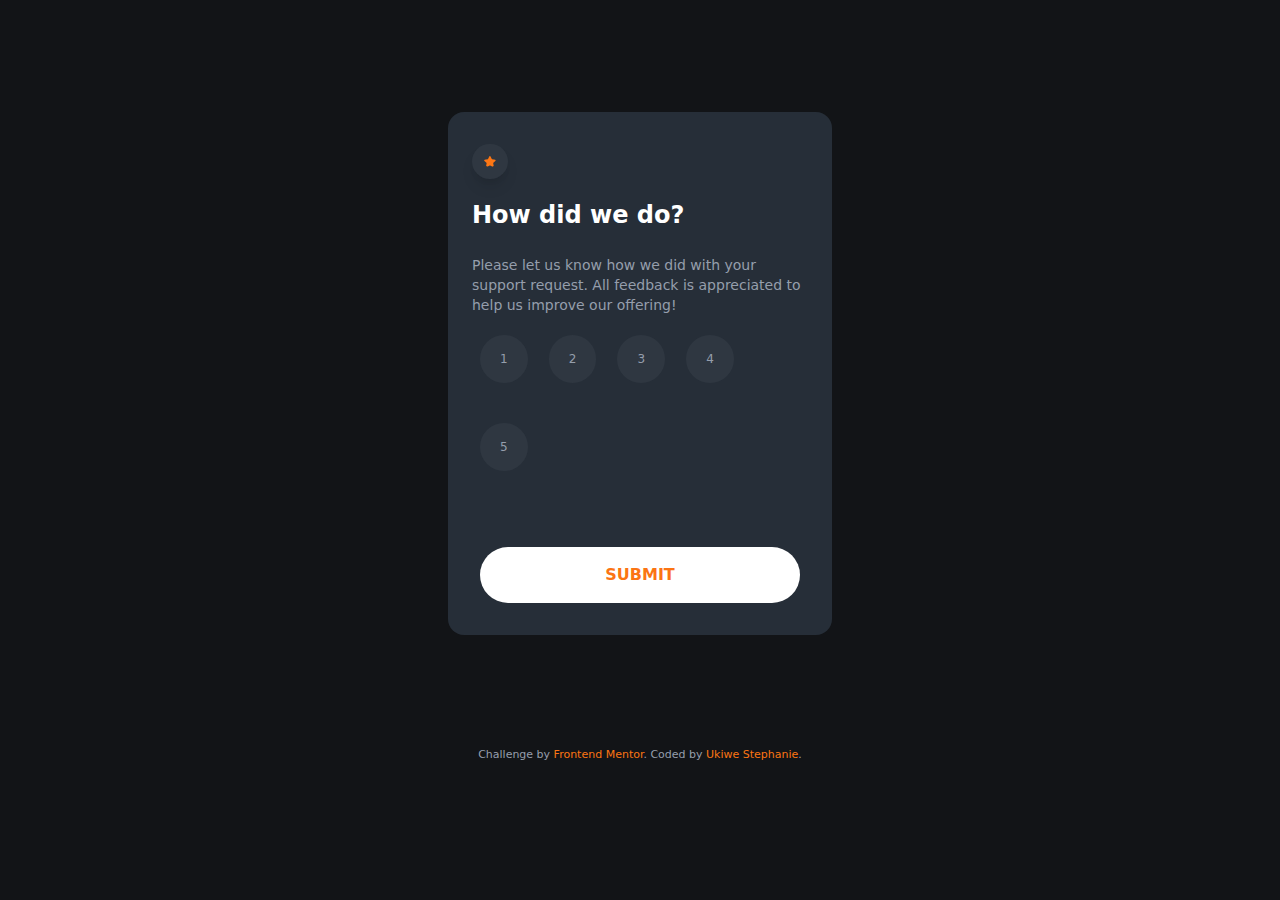
==== commit b7b4d049: "update including responsiveness and JS" ====
--- a/pages/index.html
+++ b/pages/index.html
@@ -12,33 +12,39 @@
 <body class="body w-full h-full">
   <main>
     <!-- rating card -->
-    <div class="rating-card max-w-sm md:m-auto overflow-hidden rounded-3xl w-full h-ffull mt-36">
+    <div class="rating-card max-w-sm m-auto overflow-hidden rounded-2xl w-11/12 md:w-full md:h-full mt-20 md:mt-28">
+      
         <!-- star icon -->
-      <img class="star-icon rounded-full shadow-lg py-3 px-3 mx-6 mt-8 mb-5 w-9" src="../images/icon-star.svg" alt="">
+      <img class="star-icon rounded-full shadow-lg py-3 px-3 mx-5 mt-4 md:py-3 md:px-3  md:mx-6 md:mt-8 mb-2 md:mb-5 w-8 md:w-9" src="../images/icon-star.svg" alt="r-icon">
+
       <!-- text -->
-      <div class="px-6">
-        <h1 class="font-semibold text-2xl text-white pb-3">How did we do?</h1>
-      <p class="rate-text text-sm">Please let us know how we did with your support request. All feedback is appreciated to help us improve our offering!</p>
+      <div class="px-5 md:px-6">
+        <h1 class="font-semibold text-xl md:text-2xl text-white mb-3 md:pb-3">How did we do?</h1>
+      <p class="rate-text md:text-sm">Please let us know how we did with your support request. All feedback is appreciated to help us improve our offering!</p>
       
       <!-- rating numbers -->
       <div class=" text-white">
-        <button class="rate-buttons rounded-full text-xs rate-text py-4 px-5 mx-2 my-5">1</button>
-      <button class="rate-buttons  rounded-full text-xs rate-text py-4 px-5 mx-2 my-5">2</button>
-      <button class="rate-buttons  rounded-full text-xs rate-text py-4 px-5 mx-2 my-5">3</button>
-      <button class="rate-buttons  rounded-full text-xs rate-text py-4 px-5 mx-2 my-5">4</button>
-      <button class="rate-buttons  rounded-full text-xs rate-text py-4 px-5 mx-2 my-5">5</button>
+        <button class="rate-buttons rounded-full text-xs rate-text py-2 px-3 mx-2 mt-7 mb-4 md:py-4 md:px-5 md:mx-2 md:my-5" onclick="document.location.href='thankyou.html';">1</button>
+      <button class="rate-buttons  rounded-full text-xs rate-text py-2 px-3 mx-2 mt-7 mb-4 md:py-4 md:px-5 md:mx-2 md:my-5" onclick="document.location.href='thankyou.html';">2</button>
+      <button class="rate-buttons  rounded-full text-xs rate-text py-2 px-3 mx-2 mt-7 mb-4 md:py-4 md:px-5 md:mx-2 md:my-5" onclick="document.location.href='thankyou.html';">3</button>
+      <button class="rate-buttons  rounded-full text-xs rate-text py-2 px-3 mx-2 mt-7 mb-4 md:py-4 md:px-5 md:mx-2 md:my-5" onclick="document.location.href='thankyou.html';">4</button>
+      <button class="rate-buttons  rounded-full text-xs rate-text py-2 px-3 mx-2 mt-7 mb-4 md:py-4 md:px-5 md:mx-2 md:my-5" onclick="document.location.href='thankyou.html';">5</button>
+      </div>
+    </div>
+
+     <!-- sumbit button -->
+     <div class="r-button flex justify-center">
+       <button class="font-semibold rating-submit bg-white rounded-full w-11/12 md:w-10/12 h-12 md:h-14 mt-14 mb-6 md:mb-8">SUBMIT</button>
       </div>
      
-    </div>
-     <!-- sumbit button -->
-     <button class="font-semibold rating-submit bg-white rounded-full w-80 h-10 ml-8 mt-4 mb-8">SUBMIT</button>
       </div>
     </div>
 
     <!-- FOOTER -->
-    <div class="attribution mt-32">
+    <div class="attribution mt-20 md:mt-28">
       Challenge by <a href="https://www.frontendmentor.io?ref=challenge" target="_blank">Frontend Mentor</a>. 
       Coded by <a href="#">Ukiwe Stephanie</a>.
+    </div>
     
   </main>
   <!-- Rating state start -->
--- a/pages/rating.css
+++ b/pages/rating.css
@@ -9,6 +9,7 @@
 
 .rating-card {
     background-color: #262e38;
+    height: 60vh;
 }
 
 .star-icon {
@@ -17,14 +18,24 @@
 
 .rate-text {
     color: #959eac;
+    /* font-size: 0.76rem; */
 }
 
 .rate-buttons {
 background-color: #7c87981a;
 }
 
+.rate-buttons:hover {
+background-color: #fb7413;
+}
+
 .rating-submit {
     color: #fb7413;
+}
+
+.rating-submit:hover {
+    background-color: #fb7413;
+    color: #ffffff;
 }
 
 .attribution { 
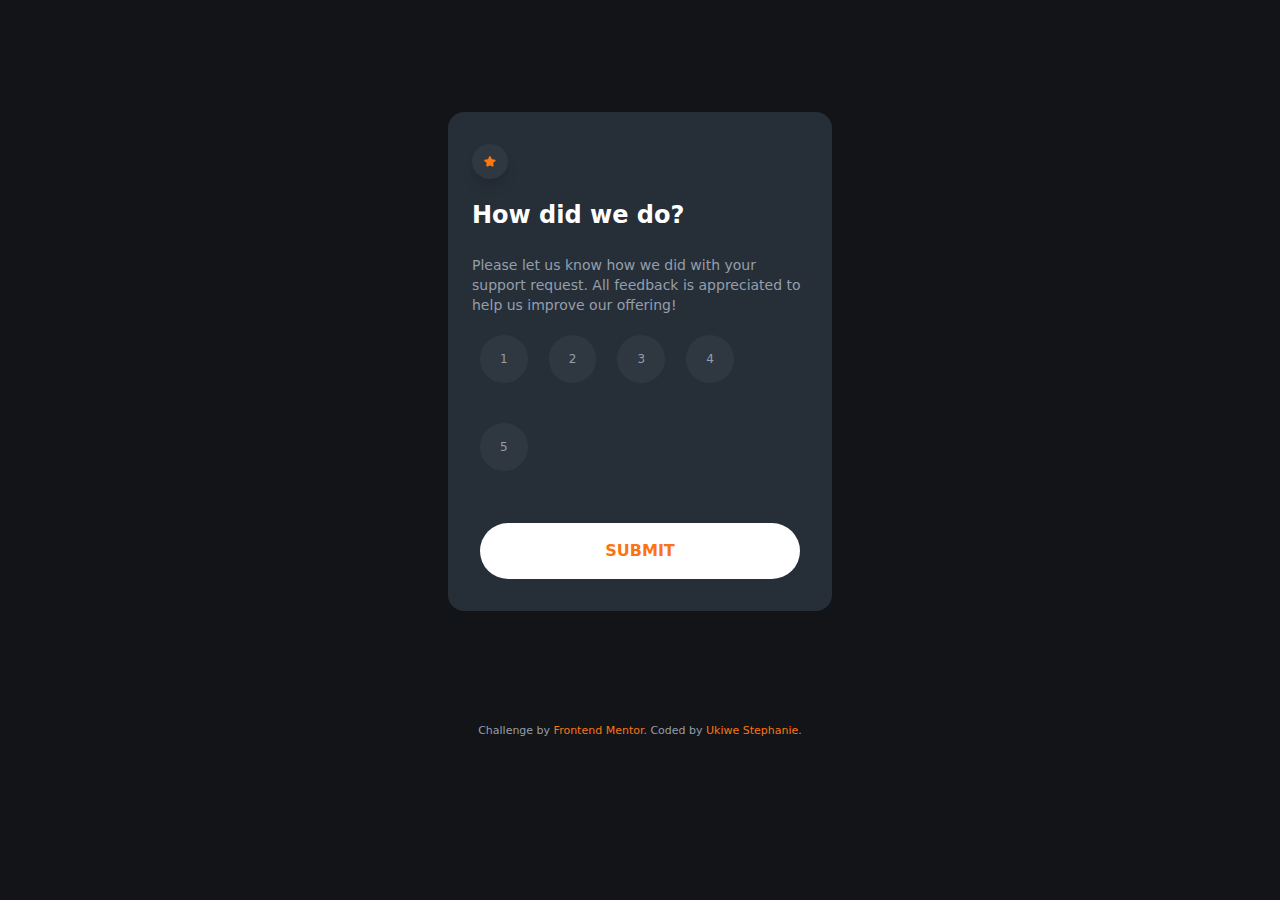
==== commit 4bcd5fe3: "touchups" ====
--- a/pages/index.html
+++ b/pages/index.html
@@ -10,9 +10,9 @@
   <title>Frontend Mentor | Interactive rating component</title>
 </head>
 <body class="body w-full h-full">
-  <main>
+  <section id="rateCard">
     <!-- rating card -->
-    <div class="rating-card max-w-sm m-auto overflow-hidden rounded-2xl w-11/12 md:w-full md:h-full mt-20 md:mt-28">
+    <div  class="rating-card max-w-sm m-auto overflow-hidden rounded-2xl w-11/12 md:w-full md:h-full mt-20 md:mt-28">
       
         <!-- star icon -->
       <img class="star-icon rounded-full shadow-lg py-3 px-3 mx-5 mt-4 md:py-3 md:px-3  md:mx-6 md:mt-8 mb-2 md:mb-5 w-8 md:w-9" src="../images/icon-star.svg" alt="r-icon">
@@ -23,39 +23,61 @@
       <p class="rate-text md:text-sm">Please let us know how we did with your support request. All feedback is appreciated to help us improve our offering!</p>
       
       <!-- rating numbers -->
-      <div class=" text-white">
-        <button class="rate-buttons rounded-full text-xs rate-text py-2 px-3 mx-2 mt-7 mb-4 md:py-4 md:px-5 md:mx-2 md:my-5" onclick="document.location.href='thankyou.html';">1</button>
-      <button class="rate-buttons  rounded-full text-xs rate-text py-2 px-3 mx-2 mt-7 mb-4 md:py-4 md:px-5 md:mx-2 md:my-5" onclick="document.location.href='thankyou.html';">2</button>
-      <button class="rate-buttons  rounded-full text-xs rate-text py-2 px-3 mx-2 mt-7 mb-4 md:py-4 md:px-5 md:mx-2 md:my-5" onclick="document.location.href='thankyou.html';">3</button>
-      <button class="rate-buttons  rounded-full text-xs rate-text py-2 px-3 mx-2 mt-7 mb-4 md:py-4 md:px-5 md:mx-2 md:my-5" onclick="document.location.href='thankyou.html';">4</button>
-      <button class="rate-buttons  rounded-full text-xs rate-text py-2 px-3 mx-2 mt-7 mb-4 md:py-4 md:px-5 md:mx-2 md:my-5" onclick="document.location.href='thankyou.html';">5</button>
+      <div class="ratings text-white">
+        <button class="rateButtons rounded-full text-xs rate-text py-2 px-3 mx-2 mt-7 mb-4 md:py-4 md:px-5 md:mx-2 md:my-5" data-rate="1" onclick="toggleButton()">1</button>
+      <button class="rateButtons  rounded-full text-xs rate-text py-2 px-3 mx-2 mt-7 mb-4 md:py-4 md:px-5 md:mx-2 md:my-5" data-rate="2" onclick="toggleButton()">2</button>
+      <button class="rateButtons  rounded-full text-xs rate-text py-2 px-3 mx-2 mt-7 mb-4 md:py-4 md:px-5 md:mx-2 md:my-5" data-rate="3" onclick="toggleButton()">3</button>
+      <button class="rateButtons  rounded-full text-xs rate-text py-2 px-3 mx-2 mt-7 mb-4 md:py-4 md:px-5 md:mx-2 md:my-5" data-rate="4" onclick="toggleButton()">4</button>
+      <button class="rateButtons  rounded-full text-xs rate-text py-2 px-3 mx-2 mt-7 mb-4 md:py-4 md:px-5 md:mx-2 md:my-5" data-rate="5" onclick="toggleButton()">5</button>
       </div>
     </div>
 
      <!-- sumbit button -->
      <div class="r-button flex justify-center">
-       <button class="font-semibold rating-submit bg-white rounded-full w-11/12 md:w-10/12 h-12 md:h-14 mt-14 mb-6 md:mb-8">SUBMIT</button>
+       <button class="font-semibold rating-submit bg-white rounded-full w-11/12 md:w-10/12 h-12 md:h-14 mt-5 md:mt-8 md:mb-8">SUBMIT</button>
       </div>
      
       </div>
-    </div>
 
-    <!-- FOOTER -->
-    <div class="attribution mt-20 md:mt-28">
-      Challenge by <a href="https://www.frontendmentor.io?ref=challenge" target="_blank">Frontend Mentor</a>. 
-      Coded by <a href="#">Ukiwe Stephanie</a>.
-    </div>
-    
-  </main>
-  <!-- Rating state start -->
-
- 
-
-  <!-- Rating state end -->
+      <!-- FOOTER -->
+      <div class="attribution mt-20 md:mt-28">
+        Challenge by <a href="https://www.frontendmentor.io?ref=challenge" target="_blank">Frontend Mentor</a>. 
+        Coded by <a href="#">Ukiwe Stephanie</a>.
+      </div>
+  </section>
 
 
-  
-  
+
+
+
+
+
+
+  <!-- thankyou -->
+<section id="thankYou">
+        <div class="thankyouClass max-w-sm m-auto overflow-hidden rounded-2xl w-11/12 md:w-full md:h-full mt-20 md:mt-28">
+
+          <!-- thank you icon -->
+          <div class="t-img flex justify-center py-10">
+            <img class="w-28 md:w-auto" src="../images/illustration-thank-you.svg" alt="t-icon">
+          </div>
+          
+          <!-- text -->
+          <p class="current_rating rounded-full flex justify-center w-auto mx-16 py-1 md:mx-24 md:py-1">  <span id="rating-value"></span></p>
+          <!-- thank you note -->
+          <div class="px-5 md:px-6 text-center">
+            <h1 class="font-semibold text-xl md:text-2xl text-white py-4 md:pt-8">Thank you!</h1>
+          <p class="rate-text px-6 md:px-3 text-sm md:text-base md:mb-14"> We appreciate you taking the time to give a rating. If you ever need more support, don't hesitate to get in touch!</p>
+          </div>
+        </div>
+
+        <!-- FOOTER -->
+        <div class="attribution mt-40 md:mt-32">
+          Challenge by <a href="https://www.frontendmentor.io?ref=challenge" target="_blank">Frontend Mentor</a>. 
+          Coded by <a href="#">Ukiwe Stephanie</a>.
+        </div>
+</section>
+
 
 
   <!-- JAVASCRIPT -->
--- a/pages/rating.css
+++ b/pages/rating.css
@@ -2,6 +2,11 @@
     margin: 0;
     padding: 0;
 }
+
+/* /pseudo class */
+.display{
+    display: none;
+  }
 
 .body {
     background-color: #121417;
@@ -21,11 +26,11 @@
     /* font-size: 0.76rem; */
 }
 
-.rate-buttons {
+.rateButtons {
 background-color: #7c87981a;
 }
 
-.rate-buttons:hover {
+.rateButtons:hover {
 background-color: #fb7413;
 }
 
@@ -38,6 +43,7 @@
     color: #ffffff;
 }
 
+/* footer */
 .attribution { 
     font-size: 11px; 
     text-align: center;
@@ -48,7 +54,18 @@
     color: #fb7413; 
 }
 
+/* span text */
+.current_rating {
+    background-color: #7c87981a;
+    color: #fb7413;
+}
 
+
+/* THANK-YOU CARD */
+.thankyouClass {
+    background-color: #262e38;
+    height: 60vh;
+}
 
 /* White: hsl(0, 0%, 100%)
 - Light Grey: hsl(217, 12%, 63%)
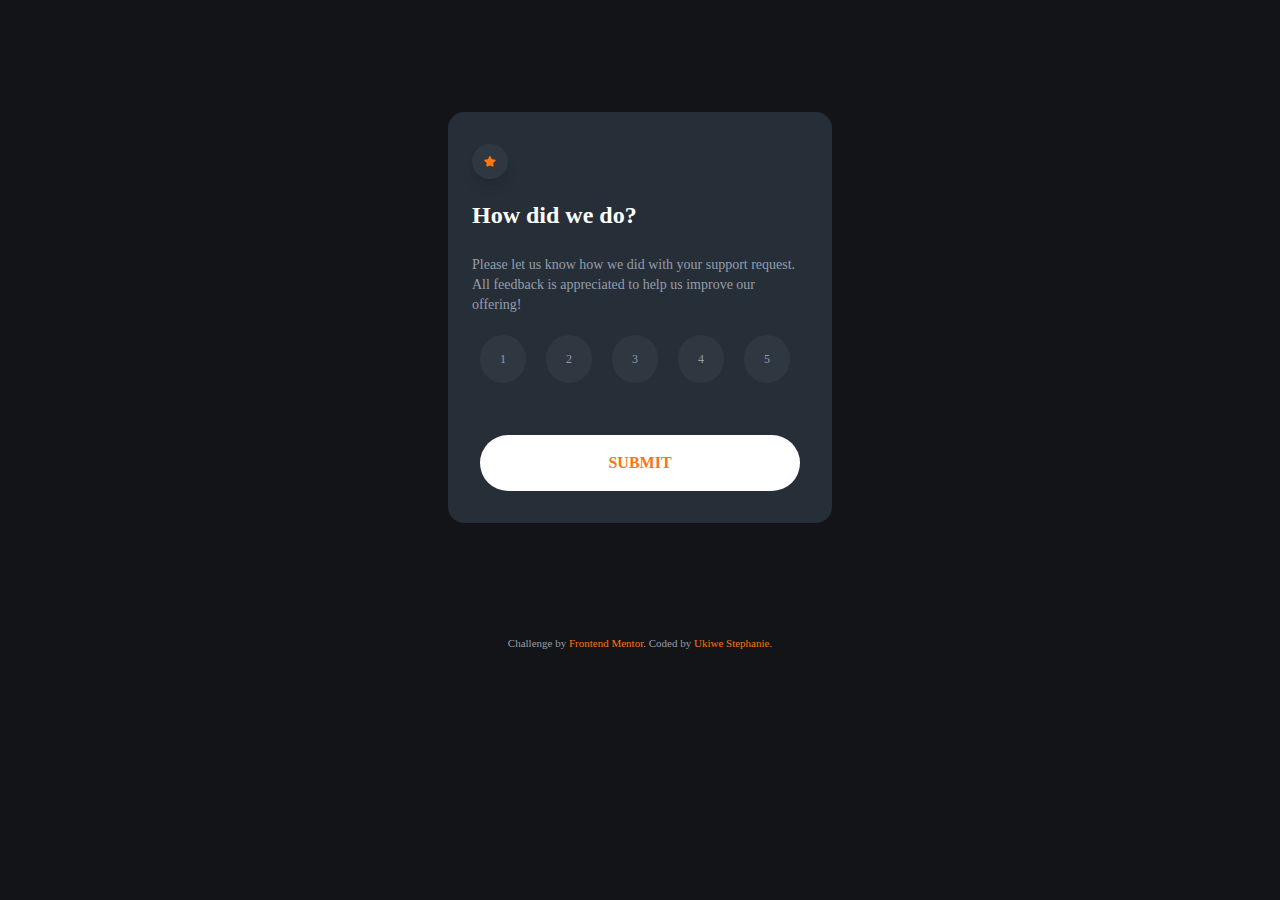
==== commit cce4b2b7: "final updates" ====
--- a/pages/index.html
+++ b/pages/index.html
@@ -24,17 +24,17 @@
       
       <!-- rating numbers -->
       <div class="ratings text-white">
-        <button class="rateButtons rounded-full text-xs rate-text py-2 px-3 mx-2 mt-7 mb-4 md:py-4 md:px-5 md:mx-2 md:my-5" data-rate="1" onclick="toggleButton()">1</button>
-      <button class="rateButtons  rounded-full text-xs rate-text py-2 px-3 mx-2 mt-7 mb-4 md:py-4 md:px-5 md:mx-2 md:my-5" data-rate="2" onclick="toggleButton()">2</button>
-      <button class="rateButtons  rounded-full text-xs rate-text py-2 px-3 mx-2 mt-7 mb-4 md:py-4 md:px-5 md:mx-2 md:my-5" data-rate="3" onclick="toggleButton()">3</button>
-      <button class="rateButtons  rounded-full text-xs rate-text py-2 px-3 mx-2 mt-7 mb-4 md:py-4 md:px-5 md:mx-2 md:my-5" data-rate="4" onclick="toggleButton()">4</button>
-      <button class="rateButtons  rounded-full text-xs rate-text py-2 px-3 mx-2 mt-7 mb-4 md:py-4 md:px-5 md:mx-2 md:my-5" data-rate="5" onclick="toggleButton()">5</button>
+        <button class="rateButtons rounded-full text-xs rate-text py-2 px-3 mx-2 mt-7 mb-4 md:py-4 md:px-5 md:mx-2 md:my-5" data-rate="1"">1</button>
+      <button class="rateButtons  rounded-full text-xs rate-text py-2 px-3 mx-2 mt-7 mb-4 md:py-4 md:px-5 md:mx-2 md:my-5" data-rate="2"">2</button>
+      <button class="rateButtons  rounded-full text-xs rate-text py-2 px-3 mx-2 mt-7 mb-4 md:py-4 md:px-5 md:mx-2 md:my-5" data-rate="3"">3</button>
+      <button class="rateButtons  rounded-full text-xs rate-text py-2 px-3 mx-2 mt-7 mb-4 md:py-4 md:px-5 md:mx-2 md:my-5" data-rate="4"">4</button>
+      <button class="rateButtons  rounded-full text-xs rate-text py-2 px-3 mx-2 mt-7 mb-4 md:py-4 md:px-5 md:mx-2 md:my-5" data-rate="5"">5</button>
       </div>
     </div>
 
      <!-- sumbit button -->
      <div class="r-button flex justify-center">
-       <button class="font-semibold rating-submit bg-white rounded-full w-11/12 md:w-10/12 h-12 md:h-14 mt-5 md:mt-8 md:mb-8">SUBMIT</button>
+       <button class="rating-submit font-semibold bg-white rounded-full w-11/12 md:w-10/12 h-12 md:h-14 mt-5 md:mt-8 md:mb-8" onclick="toggleButton()" data-submit ="10">SUBMIT <!--onclick="subRating() --> </button>
       </div>
      
       </div>
@@ -45,12 +45,6 @@
         Coded by <a href="#">Ukiwe Stephanie</a>.
       </div>
   </section>
-
-
-
-
-
-
 
 
   <!-- thankyou -->
--- a/pages/rating.css
+++ b/pages/rating.css
@@ -2,6 +2,7 @@
     margin: 0;
     padding: 0;
 }
+
 
 /* /pseudo class */
 .display{
@@ -10,11 +11,12 @@
 
 .body {
     background-color: #121417;
+    font-family: cursive;
 }
 
 .rating-card {
     background-color: #262e38;
-    height: 60vh;
+    height: 70vh;
 }
 
 .star-icon {
@@ -23,6 +25,7 @@
 
 .rate-text {
     color: #959eac;
+    /* font-family: cursive; */
     /* font-size: 0.76rem; */
 }
 
@@ -64,7 +67,7 @@
 /* THANK-YOU CARD */
 .thankyouClass {
     background-color: #262e38;
-    height: 60vh;
+    height: 70vh;
 }
 
 /* White: hsl(0, 0%, 100%)
